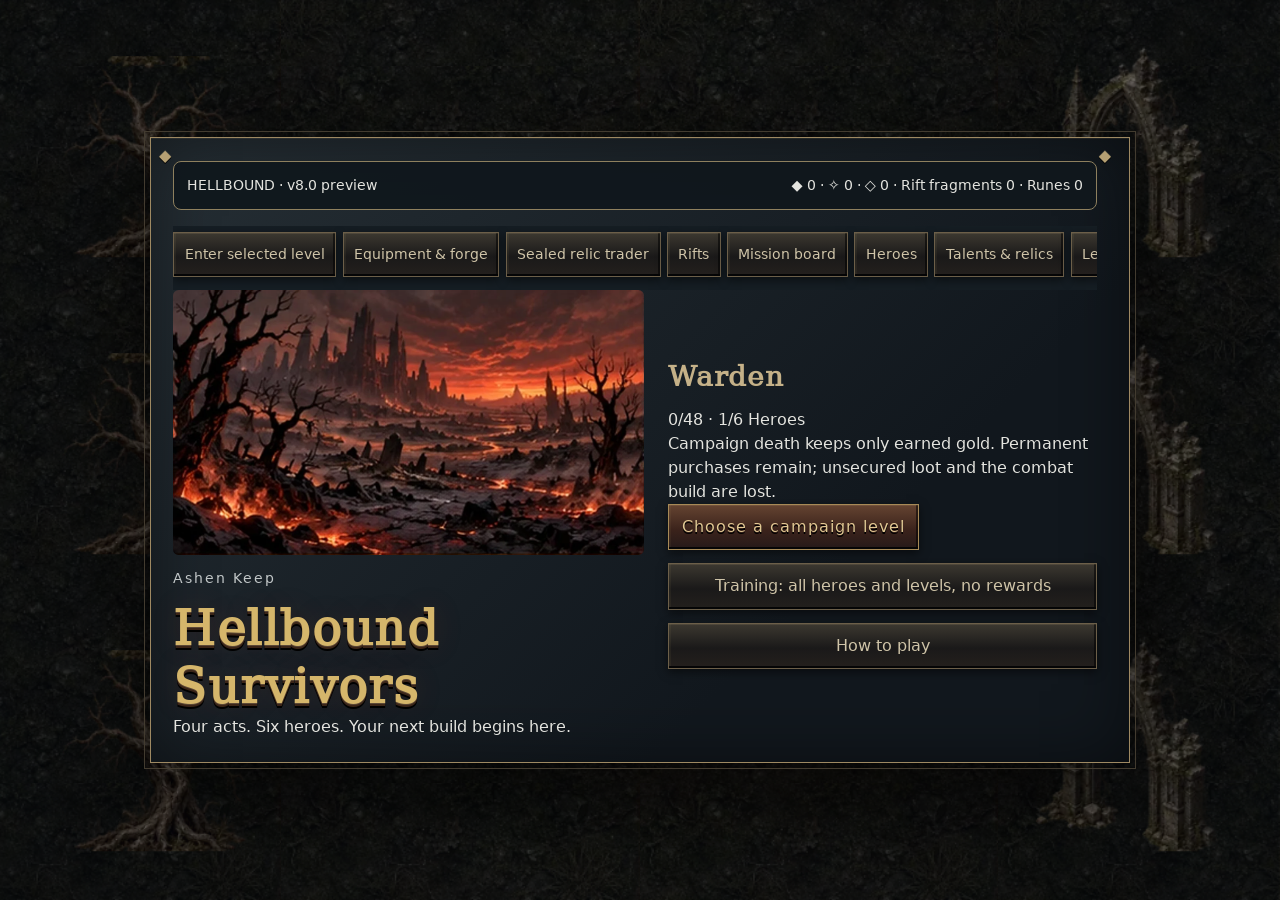
==== index.html @ 3c452327 "T04 add optional left or right one-hand touch controls and persistent settings" ====
<!doctype html>
<html lang="bg"><head><meta charset="utf-8"><meta name="viewport" content="width=device-width, initial-scale=1, maximum-scale=1, user-scalable=no, viewport-fit=cover"><link rel="manifest" href="./manifest.webmanifest"><link rel="icon" href="./icon.svg"><meta name="apple-mobile-web-app-capable" content="yes"><meta name="theme-color" content="#0a0707"><meta name="description" content="Hellbound Survivors — an original offline gothic survival game. One file, touch controls, no network."><title>Hellbound Survivors</title><style>:root{--sat:env(safe-area-inset-top,0px);--sab:env(safe-area-inset-bottom,0px);--sal:env(safe-area-inset-left,0px);--sar:env(safe-area-inset-right,0px)}*{box-sizing:border-box}html,body{margin:0;height:100%;background:#0a0707;overflow:hidden;touch-action:none;user-select:none;-webkit-user-select:none;-webkit-touch-callout:none;overscroll-behavior:none;color:#d9cfb8;font-family:Georgia,'Times New Roman',serif}#stage{position:absolute;width:540px;height:960px;transform-origin:top left;background:#0a0707;overflow:hidden}canvas{display:block;width:540px;height:960px;touch-action:none}#ui{position:absolute;inset:0;pointer-events:none;padding:34px 26px 26px;display:flex;align-items:center;justify-content:center}#ui.show{pointer-events:auto;background:rgba(5,4,5,.73);backdrop-filter:blur(3px)}.panel{width:100%;max-height:890px;overflow:auto;padding:26px 20px;background:linear-gradient(135deg,#272221f5,#100e10fc 60%,#211818);border:1px solid #a48244;outline:1px solid #493821;outline-offset:5px;box-shadow:0 18px 80px #000,inset 0 0 60px #000a;position:relative;text-align:center;scrollbar-width:thin;scrollbar-color:#6a522b #151213;touch-action:pan-y}.panel:before,.panel:after{content:'◆';position:absolute;color:#c8a24a;top:6px;font-size:16px}.panel:before{left:8px}.panel:after{right:8px}h1,h2,h3,p{margin:0}h1{font-size:53px;line-height:.96;letter-spacing:4px;color:#d5b66b;text-shadow:0 2px #4b2914,0 5px #000,0 0 28px #ac35174d}h2{font-size:28px;letter-spacing:3px;color:#d5b66b;margin-bottom:14px}h3{font-size:21px;color:#d9cfb8}.eyebrow{font:12px system-ui,sans-serif;letter-spacing:4px;color:#9d8b6f;margin:10px 0 18px}.rule{height:1px;margin:20px 25px;background:linear-gradient(90deg,transparent,#b78c3d,transparent)}.subtitle{color:#9e9385;font-size:16px;line-height:1.5;margin:12px 0 20px}.small{font:14px/1.55 system-ui,sans-serif;color:#a99e90}.danger{color:#b82c2b}.muted{color:#8c8176}button{font:18px Georgia,serif;cursor:pointer;color:#d9cfb8;background:linear-gradient(#322b27,#181516);border:1px solid #705638;box-shadow:inset 0 0 0 3px #151112,0 3px 9px #0008;min-height:54px;padding:13px 14px;touch-action:manipulation}button:active{filter:brightness(1.4);transform:translateY(1px)}button:disabled{opacity:.42;cursor:default}.primary{background:linear-gradient(#72271c,#35110f);border-color:#a47d39;color:#f2d57a;font-weight:bold;letter-spacing:2px;min-height:65px}.stack{display:grid;gap:11px}.row{display:flex;gap:10px;align-items:center;justify-content:center}.row>*{flex:1}.back{margin-top:18px;width:100%}.crest{font-size:52px;color:#c8a24a;margin:15px 0;text-shadow:0 0 25px #d44b20}.hero-view{height:170px;display:flex;align-items:center;justify-content:center;background:radial-gradient(ellipse,#6d3a212d,transparent 65%);position:relative}.hero-view img{height:145px;image-rendering:pixelated;filter:drop-shadow(0 16px 13px #000)}.tag{display:inline-block;border:1px solid #695131;padding:5px 10px;font:12px system-ui;letter-spacing:1px;color:#c8a24a;margin:8px 0}.card{display:flex;text-align:left;gap:15px;align-items:center;width:100%;margin:10px 0;min-height:132px;padding:17px;background:linear-gradient(110deg,#262222,#121113);border-color:#70604a;animation:arrive .2s ease-out both}.card:nth-child(2){animation-delay:.06s}.card:nth-child(3){animation-delay:.12s}.card img{width:64px;height:64px;image-rendering:pixelated;flex-shrink:0}.card h3{font-size:20px;margin-bottom:5px}.card p{font:14px/1.45 system-ui;color:#afa494}.card .flavor{font:italic 14px Georgia;color:#8f8174;margin-top:7px}.card .rarity{font:11px system-ui;letter-spacing:2px;margin-top:7px}.stat-grid{display:grid;grid-template-columns:1fr 1fr;gap:10px;margin:20px 0}.stat-grid div{border:1px solid #453b2e;padding:13px;font:13px system-ui;color:#a99e90}.stat-grid b{display:block;font:bold 29px Georgia;color:#d5b66b;margin-bottom:4px}.shop-row{display:flex;gap:10px;justify-content:space-between;align-items:center;border-bottom:1px solid #3a3025;padding:13px 0;text-align:left}.shop-row div{max-width:270px}.shop-row button{font-size:15px;min-width:92px}.progress{height:6px;background:#080708;border:1px solid #4e402b;margin:10px 0}.progress i{display:block;height:100%;background:#a48341}.setting{display:flex;text-align:left;justify-content:space-between;gap:15px;align-items:center;margin:15px 0;font:16px system-ui}select{color:#d9cfb8;background:#191617;border:1px solid #80623c;padding:10px;font-size:16px;max-width:190px}input[type=range]{width:165px;accent-color:#b78d43}input[type=checkbox]{width:24px;height:24px;accent-color:#962b22}textarea{width:100%;height:100px;background:#0b090a;color:#d9cfb8;border:1px solid #705638;font:12px monospace;user-select:text;-webkit-user-select:text;padding:10px;touch-action:auto}#toast{position:absolute;left:35px;right:35px;top:160px;text-align:center;padding:14px;color:#f2d57a;background:#130c0deb;border:1px solid #95743f;font:17px Georgia;opacity:0;transition:opacity .2s;pointer-events:none}#toast.on{opacity:1}.result-title{color:#a62b28;font-size:38px;letter-spacing:4px}.victory{color:#e3c47b}.equipment{display:flex;flex-wrap:wrap;gap:8px;justify-content:center;margin:15px 0}.equipment img{width:42px;height:42px;image-rendering:pixelated}.credits{font:11px/1.5 system-ui;color:#766d64;margin-top:20px;letter-spacing:1px}@keyframes arrive{from{opacity:0;transform:translateY(18px)}to{opacity:1;transform:translateY(0)}}
/* The Four Realms */
.v2-title{font-size:44px;letter-spacing:4px}.v2-title span{font-size:31px;letter-spacing:7px}.campaign-summary{padding:4px 30px 20px}.campaign-summary span{font-size:31px;color:#bda471}.campaign-summary small{font:12px system-ui;color:#999081;margin-left:7px}.hero-view img,.equipment img,.card img,.skill-list img{image-rendering:auto}.hero-view{height:155px}.hero-view img{height:165px}.act-tabs{display:grid;grid-template-columns:repeat(4,1fr);gap:8px;margin-bottom:15px}.act-tabs button{font-size:24px;padding:7px;min-height:64px}.act-tabs small{display:block;font:11px system-ui;color:#8b8170;margin-top:3px}.act-tabs .active{border-color:#c5a568;color:#e5cc8f;background:linear-gradient(#554334,#262020)}.zone-cover{background-position:center;background-size:cover;margin:0 -20px 8px;padding:29px 20px 18px;height:168px;text-align:left;box-shadow:inset 0 -50px 50px #100f13}.zone-cover>span{font:11px system-ui;color:#cebd93;letter-spacing:3px}.zone-cover h2{font-size:26px;margin:28px 0 6px;letter-spacing:1px}.zone-cover p{font:12px system-ui;color:#a69c85}.level-path{position:relative;display:grid;gap:7px;padding:8px 0}.level-path:before{content:'';position:absolute;top:22px;bottom:20px;left:24px;width:1px;background:#736144}.level-node{display:flex;position:relative;text-align:left;align-items:center;gap:14px;min-height:74px;padding:10px 12px;background:#18181ad9;border-color:#4a453b;box-shadow:none}.level-node.selected{background:linear-gradient(100deg,#40392b,#1d1b1b);border-color:#bc9b60}.node-number{width:27px;height:27px;border:1px solid #a88a52;background:#28241e;border-radius:50%;text-align:center;line-height:25px;flex-shrink:0;font:16px/25px Georgia;color:#ddc080}.level-node b{font-size:17px;font-weight:normal;color:#d2c7ad}.level-node small{display:block;font:11px/1.45 system-ui;color:#9e947f;margin-top:4px}.locked-node{opacity:.52}.movement-tag{font:13px system-ui;color:#b7a98c;border-block:1px solid #554b38;padding:10px 0;text-align:left}.movement-tag b{color:#dbc99e}.movement-tag small{font:11px Georgia;color:#8b8274;margin-left:8px}.skill-list{display:grid;gap:9px;margin-top:13px;text-align:left}.skill-list>div{display:flex;gap:12px;align-items:center;background:#10111477;border:1px solid #3a3730;padding:9px}.skill-list img{height:43px;width:43px}.skill-list span{flex:1}.skill-list b{font-size:16px;color:#d3c49e;font-weight:normal}.skill-list small{display:block;font:10px system-ui;color:#877f71}.skill-list p{font:12px/1.4 system-ui;color:#aba28e;margin-top:3px}.skill-list em{font:16px Georgia;color:#86a4bc;text-align:center}.skill-list em small{margin-top:4px}.panel{background:linear-gradient(135deg,#262625f7,#111215fc 65%,#272120);border-color:#aa936b}.primary{background:linear-gradient(#65392c,#321c19);border-color:#b19660}.card{background:linear-gradient(110deg,#292b2a,#151618);border-color:#675e4d}

/* A visual skin only: existing dimensions, layout and hit targets are retained. */
.panel{background-color:#111010;background-image:repeating-linear-gradient(17deg,#ffffff02 0px,#ffffff02 1px,#00000000 1px,#00000000 4px),linear-gradient(135deg,#38342ded,#121314fc 57%,#2c2722f5);border-color:#9e8962;outline-color:#423b2f;box-shadow:0 18px 80px #000,inset 0 1px #d4c59b30,inset 0 -1px #000,inset 0 0 70px #000a}.panel:before,.panel:after{color:#b5a073;text-shadow:0 1px #000,0 -1px #eee0b622}button{color:#cfc4a8;background:linear-gradient(#3c3830,#1a1919 55%,#24201d);border-color:#6c5f49;box-shadow:inset 0 1px #ceb98520,inset 0 -2px #050506,inset 2px 0 #bca67210,inset -2px 0 #0008,0 3px 9px #0008}.primary{background:linear-gradient(#654431,#3a221b 58%,#251919);border-color:#a78a57;color:#e2c994;text-shadow:0 2px #000}.card{background:linear-gradient(100deg,#32302bd9,#121415ed);box-shadow:inset 0 0 18px #0007}.hero-view{background:radial-gradient(ellipse,#9c744b18,transparent 65%)}.hero-view img{filter:drop-shadow(0 16px 13px #000) contrast(1.05)}h1{text-shadow:0 1px #e1d6b033,0 3px #3b2518,0 5px #000,0 0 28px #ac35172b}h2{color:#c5b188}.level-node{background:linear-gradient(110deg,#292822eb,#151616eb)}.level-node.selected{background:linear-gradient(100deg,#494032,#24211e);border-color:#ad9469}.node-number{box-shadow:inset 0 1px #d9c49233,inset 0 -2px #0b0c0d}.skill-list>div{background:linear-gradient(120deg,#29292288,#0b0d1088)}.act-tabs .active{background:linear-gradient(#5a4a33,#2c2822);border-color:#baa16e;color:#ddc69a}.progress{box-shadow:inset 0 1px 4px #000}.tag,.movement-tag{border-color:#695b42}.zone-cover{box-shadow:inset 0 -50px 50px #100f13,inset 0 1px #a28e5b22}.stat-grid div{background:linear-gradient(135deg,#39352a22,#090b0c44);box-shadow:inset 0 0 15px #0005}

/* DS-v3.4 presentation: softer materials and restrained motion. */
button{transition:border-color .16s ease,box-shadow .16s ease,filter .12s ease}.panel{background:radial-gradient(ellipse at 18% 0%,#61534028,transparent 57%),linear-gradient(145deg,#242321fa,#101114fc 66%,#211b19fa);box-shadow:0 24px 90px #000b,inset 0 1px #d7c49b16,inset 0 0 65px #0007}.hero-view img{filter:drop-shadow(0 12px 10px #000a) contrast(1.035)}.card{box-shadow:inset 0 1px #eee0af0f,0 4px 13px #0005}.audio-credit{font-size:11px;opacity:.65;margin-top:9px}@media(prefers-reduced-motion:reduce){button,.card{transition:none;animation:none}}

/* Responsive shell; gameplay coordinates follow the visible viewport. */
#stage{position:fixed;inset:0;width:100%;height:100%;transform:none!important}canvas{width:100%;height:100%;image-rendering:auto}#ui{padding:max(14px,env(safe-area-inset-top)) max(18px,env(safe-area-inset-right)) max(14px,env(safe-area-inset-bottom)) max(18px,env(safe-area-inset-left))}#ui.show{backdrop-filter:none;background:#070a0dcc}.panel{width:min(100%,980px);max-height:100%;padding:22px;touch-action:pan-y;overflow:auto;scrollbar-gutter:stable}.panel>h2{font-size:26px}.panel h1{font-size:clamp(29px,4vw,48px)}button{font-size:15px;min-height:44px;padding:11px 13px}.primary{font-size:15px;min-height:48px;letter-spacing:1px}.small{font-size:12px;line-height:1.55}.subtitle{font-size:14px}.eyebrow{font-size:10px;letter-spacing:2px;margin:5px 0 12px}.v6-grid{display:grid;grid-template-columns:repeat(auto-fit,minmax(190px,1fr));gap:12px;text-align:left}.v6-card{padding:15px;border:1px solid #6b604b;background:linear-gradient(120deg,#2b302af0,#11191cf2);min-width:0}.v6-card h3{font-size:19px;margin:6px 0 10px}.v6-card p,.v6-card small{font:12px/1.5 system-ui;color:#aea996;display:block}.v6-card button{width:100%;margin-top:7px}.v6-card.selected{border-color:#d7b570}.v6-card.locked{opacity:.55}.v6-card img.portrait{width:100%;height:100px;object-fit:contain}.v6-layout{display:grid;grid-template-columns:1.1fr 1fr;gap:24px;text-align:left;align-items:center}.v6-town h1{font-size:clamp(32px,4vw,54px);line-height:1.1;letter-spacing:1px}.v6-town .small{max-width:410px}.v6-wallet{font:12px system-ui;color:#d6bd83;display:flex;justify-content:space-between;gap:10px;margin-bottom:15px;border-bottom:1px solid #7d684755;padding-bottom:10px}.v6-notice{font:12px/1.55 system-ui;padding:11px 13px;margin:12px 0;border-left:2px solid #b19660;background:#35403744;text-align:left;color:#cac7b5}.v6-stat{display:flex;justify-content:space-between;font:12px system-ui;border-bottom:1px solid #6f705e33;padding:8px 0}.v6-stat b{color:#dbc390}.v6-actions{display:flex;gap:8px;flex-wrap:wrap;margin:12px 0}.v6-actions button{flex:1}.v6-tag{font:10px system-ui;color:#a9c9a8;letter-spacing:1px}.v6-side{display:grid;grid-template-columns:240px 1fr;gap:18px;text-align:left}.v6-progress{height:5px;background:#080d10;margin:10px 0}.v6-progress i{display:block;height:100%;background:#b69861}.v6-choices{display:grid;grid-template-columns:repeat(3,1fr);gap:10px}.v6-choices .card{display:block;min-height:155px;height:100%;margin:0;padding:13px}.v6-choices .card img{width:45px;height:45px;float:left;margin:0 10px 6px 0}.v6-choices .card h3{font-size:17px}.v6-choices .card p{font-size:12px}.v6-choices .flavor{display:none}.v6-footer{font:10px/1.6 system-ui;color:#918e80;margin-top:14px}#toast{position:fixed;left:50%;right:auto;top:auto;bottom:max(18px,env(safe-area-inset-bottom));transform:translateX(-50%);width:max-content;max-width:85vw;font:13px system-ui;z-index:4}.skill-list{grid-template-columns:repeat(3,1fr)}.skill-list>div{display:block}.hero-view{height:130px}.hero-view img{height:135px}.back{min-height:44px;margin-top:13px}.stat-grid{margin:12px 0}.stat-grid b{font-size:23px}.shop-row{padding:9px 0}.shop-row h3{font-size:17px}.shop-row button{font-size:13px}.setting{font-size:13px;margin:10px 0}.setting select{font-size:13px}.card{min-height:95px}.card h3{font-size:17px}.card p{font-size:12px}.card .flavor{font-size:12px}
@media(max-height:480px) and (orientation:landscape){.panel{padding:15px 20px}.v6-layout{gap:20px}.v6-town h1{font-size:35px}.v6-wallet{margin-bottom:9px;padding-bottom:7px}.v6-town .subtitle{margin:8px 0}.v6-grid{gap:8px}.v6-card{padding:10px}.v6-card h3{font-size:17px}.v6-card p{margin:6px 0}.v6-card img.portrait{height:70px}.v6-footer{margin-top:8px}.v6-notice{padding:8px;margin:8px 0}.hero-view{height:95px}.hero-view img{height:105px}.skill-list>div{padding:7px}.skill-list img{width:33px;height:33px;float:left;margin-right:7px}.v6-choices .card{min-height:120px}.v6-choices .card p{font-size:11px}.crest{font-size:32px;margin:7px 0}.rule{margin:10px}.panel h2{margin-bottom:9px}.zone-cover{height:105px;padding:8px 20px}.zone-cover h2{margin:15px 0 6px}}
@media(orientation:portrait){.panel{padding:18px 14px}.v6-layout,.v6-side{grid-template-columns:1fr;gap:18px}.v6-town h1{font-size:38px}.v6-grid{grid-template-columns:repeat(2,minmax(0,1fr));gap:8px}.v6-card{padding:11px}.v6-card h3{font-size:17px}.v6-choices{grid-template-columns:1fr;gap:9px}.v6-choices .card{min-height:90px}.skill-list{grid-template-columns:1fr}.skill-list>div{display:flex}.v6-wallet{font-size:11px}.v6-actions button{font-size:13px}.hero-view img{height:130px}.v6-footer{font-size:9px}.v6-tag{font-size:9px}}
.v6-town .v6-grid{grid-template-columns:repeat(2,minmax(0,1fr))}
@media(max-height:480px) and (orientation:landscape){.v6-grid{grid-template-columns:repeat(auto-fit,minmax(155px,1fr))}.v6-town img{height:75px!important}.v6-town .small{font-size:11px;line-height:1.45}.v6-town h1{font-size:32px}.v6-town .subtitle{margin:5px 0}.v6-town .v6-notice{font-size:11px}.v6-town .v6-grid button{font-size:13px;padding:9px 8px}}

.v7-stats{display:grid;grid-template-columns:repeat(auto-fit,minmax(150px,1fr));gap:8px;margin:14px 0}.v7-stats span{border:1px solid #5b513c;padding:10px;background:#10171bbb;font-size:12px;color:#b9b8a5}.v7-stats b{color:#d8c28e}.v7-levels{display:flex;gap:7px;flex-wrap:wrap}.v7-levels button{flex:1;min-width:82px}.v7-relic{margin-top:24px;border-top:2px solid #bb9861}.act-tabs{flex-wrap:wrap}.v6-card small{display:block;line-height:1.6}.v6-card{overflow-wrap:anywhere}@media(max-height:500px) and (orientation:landscape){.hero-view{float:left;width:145px;margin:0 20px 0 0}.hero-view img{height:130px}.v7-stats{grid-template-columns:repeat(3,minmax(100px,1fr))}.skill-list{clear:both}}
/* Contain panel gestures without browser scroll anchoring fighting restoration. */
.panel{overscroll-behavior:contain;overflow-anchor:none;-webkit-overflow-scrolling:touch}

@font-face{font-family:HellboundUI;src:url('./assets/fonts/ui.woff2') format('woff2');font-display:swap;font-weight:100 900}
@font-face{font-family:HellboundHeading;src:url('./assets/fonts/heading.woff2') format('woff2');font-display:swap}
:root{font-size:16px;--text:#e4e4df;--muted:#c2c7c8;--panel:#131a20;--border:#a89466}
html,body{font-family:HellboundUI,system-ui,sans-serif;color:var(--text);line-height:1.45;font-variant-numeric:tabular-nums}
.panel{color:var(--text);background:linear-gradient(135deg,#252e34,#11171d 70%);padding:1.4rem;line-height:1.5}
h1,h2,h3{font-family:HellboundHeading,Georgia,serif;line-height:1.2;letter-spacing:.03em}
h1{font-size:2.5rem}.panel>h2{font-size:1.65rem}.v6-card h3,.shop-row h3{font-size:1.2rem}
p,.subtitle{font-size:1rem;line-height:1.5}.small,.v6-card p,.v6-card small,.v6-footer,.v6-stat,.v7-stats span,.setting,.v6-wallet,.card p,.card .flavor,.card .rarity,.eyebrow,.credits{font-family:HellboundUI,system-ui,sans-serif;font-size:max(.85rem,13px);line-height:1.5;color:var(--muted)}
button,.primary,.shop-row button,.setting select,select,input,textarea{font-family:HellboundUI,system-ui,sans-serif;font-size:1rem;line-height:1.4}
button,.primary,.back,select{min-height:2.8rem;white-space:normal;overflow-wrap:anywhere}.setting{flex-wrap:wrap;gap:.65rem}.setting select{max-width:100%}
.v6-notice{font:1rem/1.5 HellboundUI,system-ui;color:var(--text)}.v6-card{background:#162028;border-color:#837c64}.v6-card p{max-width:70ch}
html.readable h1,html.readable h2,html.readable h3{font-family:HellboundUI,system-ui,sans-serif}
.danger{color:#ffaaa0}.v6-grid,.v6-layout,.v6-side{min-width:0}.v6-layout>*{min-width:0}
button:focus-visible,select:focus-visible,input:focus-visible,textarea:focus-visible{outline:3px solid #a9d8ff;outline-offset:3px}
@media(max-width:600px){.panel{padding:1rem}.v6-grid{grid-template-columns:repeat(auto-fit,minmax(min(100%,14rem),1fr))}.v6-layout,.v6-side{grid-template-columns:1fr}.skill-list{grid-template-columns:1fr}.v6-wallet{flex-wrap:wrap}}
@media(prefers-reduced-motion:reduce){*,*:before,*:after{animation:none!important;transition:none!important}}
.v8-preview,.v8-banner{display:block;width:100%;height:auto;aspect-ratio:16/9;object-fit:cover;border-radius:.35rem;background:linear-gradient(135deg,#273b47,#11171d);margin:0 0 .8rem}.v8-banner{max-height:18rem;object-position:center}.v6-card:has(.v8-preview){background:linear-gradient(135deg,#23323a,#10171d)}
.v8-wallet{display:flex;justify-content:space-between;flex-wrap:wrap;gap:.6rem;padding:.8rem;margin-bottom:1rem;border:1px solid #8e805e;border-radius:.5rem;font-size:.9rem;background:#10171df5}.v8-tabs{display:flex;gap:.4rem;overflow-x:auto;overscroll-behavior:contain;scrollbar-width:thin;padding:.4rem 0 .8rem;position:sticky;top:0;z-index:2;background:#151d24f7}.v8-tabs button{flex:0 0 auto;max-width:12rem;font-size:.85rem;min-height:2.8rem;padding:.5rem .65rem;letter-spacing:0}.v8-filters{display:grid;grid-template-columns:repeat(auto-fit,minmax(9rem,1fr));gap:.7rem;margin:1rem 0}.v8-filters label{display:flex;flex-direction:column;gap:.3rem}.v8-filters input{width:100%;max-width:100%;background:#10171d;color:#e4e4df;border:1px solid #a89466;padding:.6rem}.stat-positive{color:#afe6c0!important}.stat-negative{color:#ffb5ad!important}.damage-row{display:grid;grid-template-columns:1fr auto;gap:.4rem;margin:.7rem 0}.damage-row progress{grid-column:1/-1;width:100%;accent-color:#8cc6d8}.profile-frame{outline:2px solid #e4bf6e;outline-offset:3px;box-shadow:0 0 18px #e4bf6e33}progress{width:100%;height:.8rem;accent-color:#a9cfb4}ol{padding-left:1.5rem;text-align:left}li{margin:.8rem 0;max-width:70ch}.reduce-motion *{animation:none!important;transition:none!important}.colorblind .v6-card{border-width:2px}.colorblind .selected{border-style:dashed!important}.colorblind .stat-positive:before{content:'↑ '}.colorblind .stat-negative:before{content:'↓ '}

.v8-tabs{touch-action:pan-x}

#one-hand-controls[hidden]{display:none}
.one-hand{position:absolute;bottom:max(20px,var(--sab));display:grid;grid-template-columns:repeat(2,92px);gap:8px;z-index:4;padding:8px;background:#10171df2;border:1px solid #a89466;border-radius:10px;touch-action:manipulation}
.one-hand.right{right:12px}.one-hand.left{left:12px}.one-hand span{grid-column:1/-1;font-size:14px;text-align:center;max-width:192px}.one-hand button{min-height:58px;padding:8px;font-size:15px}
</style></head><body><div id="stage"><canvas id="game" aria-label="Hellbound Survivors"></canvas><div id="ui"></div><div id="toast" role="status"></div></div><script>'use strict';
// Central dictionaries. Legacy text stays stable in saved item names; rendering resolves it.
const I18N_ROWS=[
 [
  "legacy.0",
  "TAP TO BEGIN",
  "ДОКОСНИ ЗА НАЧАЛО"
 ],
 [
  "legacy.1",
  "Enter the darkness",
  "Навлез в мрака"
 ],
 [
  "legacy.2",
  "The Crypt",
  "Криптата"
 ],
 [
  "legacy.3",
  "Heroes",
  "Герои"
 ],
 [
  "legacy.4",
  "Chronicles",
  "Хроники"
 ],
 [
  "legacy.5",
  "Settings",
  "Настройки"
 ],
 [
  "legacy.6",
  "Back",
  "Назад"
 ],
 [
  "legacy.7",
  "Main menu",
  "Главно меню"
 ],
 [
  "legacy.8",
  "CHOOSE YOUR SOUL",
  "ИЗБЕРИ СВОЯ ГЕРОЙ"
 ],
 [
  "legacy.9",
  "CHOOSE YOUR DESCENT",
  "ИЗБЕРИ СВОЯ ПЪТ"
 ],
 [
  "legacy.10",
  "Begin the hunt",
  "Започни лова"
 ],
 [
  "legacy.11",
  "Locked",
  "Заключено"
 ],
 [
  "legacy.12",
  "Level",
  "Ниво"
 ],
 [
  "legacy.13",
  "A SOUL REFORGED",
  "ПРЕРОДЕНА ДУША"
 ],
 [
  "legacy.14",
  "Choose one blessing",
  "Избери една благословия"
 ],
 [
  "legacy.15",
  "Reroll",
  "Нови предложения"
 ],
 [
  "legacy.16",
  "Banish",
  "Прогони"
 ],
 [
  "legacy.17",
  "Tap a card to banish it",
  "Докосни карта, за да я прогониш"
 ],
 [
  "legacy.18",
  "Continue",
  "Продължи"
 ],
 [
  "legacy.19",
  "SANCTUARY",
  "УБЕЖИЩЕ"
 ],
 [
  "legacy.20",
  "Return to battle",
  "Обратно в битката"
 ],
 [
  "legacy.21",
  "End this run",
  "Приключи опита"
 ],
 [
  "legacy.22",
  "Your run will end and earned gold will be saved.",
  "Опитът ще приключи. Спечеленото злато се запазва."
 ],
 [
  "legacy.23",
  "End run",
  "Приключи"
 ],
 [
  "legacy.24",
  "Cancel",
  "Отказ"
 ],
 [
  "legacy.25",
  "YOU HAVE DIED",
  "ТИ ЗАГИНА"
 ],
 [
  "legacy.26",
  "DARKNESS DEFEATED",
  "МРАКЪТ Е ПОБЕДЕН"
 ],
 [
  "legacy.27",
  "Hunt again",
  "Ловувай отново"
 ],
 [
  "legacy.28",
  "Gold",
  "Злато"
 ],
 [
  "legacy.29",
  "Slain",
  "Убити"
 ],
 [
  "legacy.30",
  "Survived",
  "Оцеляване"
 ],
 [
  "legacy.31",
  "Life",
  "Живот"
 ],
 [
  "legacy.32",
  "Souls",
  "Души"
 ],
 [
  "legacy.33",
  "SKILL",
  "УМЕНИЕ"
 ],
 [
  "legacy.34",
  "DASH",
  "УКЛОН"
 ],
 [
  "legacy.35",
  "Ready",
  "Готово"
 ],
 [
  "legacy.36",
  "Upgrade",
  "Подобри"
 ],
 [
  "legacy.37",
  "MAX",
  "МАКС"
 ],
 [
  "legacy.38",
  "Owned",
  "Притежаваш"
 ],
 [
  "legacy.39",
  "Cost",
  "Цена"
 ],
 [
  "legacy.40",
  "ANCIENT TREASURE",
  "ДРЕВНО СЪКРОВИЩЕ"
 ],
 [
  "legacy.41",
  "Claim the relics",
  "Прибери реликвите"
 ],
 [
  "legacy.42",
  "EVOLVED",
  "ЕВОЛЮЦИЯ"
 ],
 [
  "legacy.43",
  "NEW",
  "НОВО"
 ],
 [
  "legacy.44",
  "COMMON",
  "ОБИКНОВЕНО"
 ],
 [
  "legacy.45",
  "MAGIC",
  "МАГИЧЕСКО"
 ],
 [
  "legacy.46",
  "RARE",
  "РЯДКО"
 ],
 [
  "legacy.47",
  "LEGENDARY",
  "ЛЕГЕНДАРНО"
 ],
 [
  "legacy.48",
  "Music",
  "Музика"
 ],
 [
  "legacy.49",
  "Effects",
  "Ефекти"
 ],
 [
  "legacy.50",
  "Mute",
  "Без звук"
 ],
 [
  "legacy.51",
  "Graphics",
  "Графика"
 ],
 [
  "legacy.52",
  "Screen shake",
  "Трептене на екрана"
 ],
 [
  "legacy.53",
  "Vibration",
  "Вибрация"
 ],
 [
  "legacy.54",
  "Damage numbers",
  "Числа за щетите"
 ],
 [
  "legacy.55",
  "Joystick size",
  "Размер на джойстика"
 ],
 [
  "legacy.56",
  "Joystick opacity",
  "Прозрачност"
 ],
 [
  "legacy.57",
  "Language",
  "Език"
 ],
 [
  "legacy.58",
  "Export save",
  "Изнеси запис"
 ],
 [
  "legacy.59",
  "Import save",
  "Зареди запис"
 ],
 [
  "legacy.60",
  "Save text ready below. Copy it somewhere safe.",
  "Записът е в полето. Копирай го на сигурно място."
 ],
 [
  "legacy.61",
  "Save imported",
  "Записът е зареден"
 ],
 [
  "legacy.62",
  "Invalid save text",
  "Невалиден запис"
 ],
 [
  "legacy.63",
  "Saving unavailable here. Export your save before closing.",
  "Запазването тук е недостъпно. Изнеси записа преди затваряне."
 ],
 [
  "legacy.64",
  "Drag on the left to move. Attacks fire automatically. Use the skill and dash buttons on the right.",
  "Плъзгай вляво за движение. Атаките са автоматични. Вдясно са умението и уклонът."
 ],
 [
  "legacy.65",
  "A DARK PRESENCE AWAKENS",
  "МРАЧНО ПРИСЪСТВИЕ СЕ ПРОБУЖДА"
 ],
 [
  "legacy.66",
  "Soulstone claimed",
  "Получи камък на душите"
 ],
 [
  "legacy.67",
  "A SOUL REFUSES DEATH",
  "ДУШАТА ОТКАЗВА ДА УМРЕ"
 ],
 [
  "legacy.68",
  "Cursed Graveyard",
  "Прокълнатото гробище"
 ],
 [
  "legacy.69",
  "The Catacombs",
  "Катакомбите"
 ],
 [
  "legacy.70",
  "Hellfire Wastes",
  "Адските пустоши"
 ],
 [
  "legacy.71",
  "Defeat the previous stage",
  "Победи в предишната зона"
 ],
 [
  "legacy.72",
  "Best",
  "Рекорд"
 ],
 [
  "legacy.73",
  "Curse",
  "Проклятие"
 ],
 [
  "legacy.74",
  "Total kills",
  "Общо убити"
 ],
 [
  "legacy.75",
  "Soulstones",
  "Камъни на душите"
 ],
 [
  "legacy.76",
  "Revives",
  "Съживявания"
 ],
 [
  "legacy.77",
  "Not enough gold",
  "Недостатъчно злато"
 ],
 [
  "legacy.78",
  "Restore life",
  "Възстанови живот"
 ],
 [
  "legacy.79",
  "Purse of gold",
  "Кесия злато"
 ],
 [
  "legacy.80",
  "Your power knows no bounds",
  "Силата ти няма предел"
 ],
 [
  "legacy.81",
  "Relics strengthen your weapons and blessings.",
  "Реликвите подсилват оръжията и благословиите ти."
 ],
 [
  "legacy.82",
  "Fullscreen",
  "Цял екран"
 ],
 [
  "legacy.83",
  "Move left • skill right • automatic attacks",
  "Движение вляво • умение вдясно • автоматични атаки"
 ],
 [
  "legacy.84",
  "ONE FILE · OFFLINE · TOUCH FIRST",
  "ЕДИН ФАЙЛ · ОФЛАЙН · ТЪЧ УПРАВЛЕНИЕ"
 ],
 [
  "legacy.85",
  "An original gothic survival game",
  "Оригинална готическа игра за оцеляване"
 ],
 [
  "legacy.86",
  "New soul or realm unlocked",
  "Отключен е нов герой или свят"
 ],
 [
  "legacy.87",
  "BLESSING",
  "БЛАГОСЛОВИЯ"
 ],
 [
  "legacy.88",
  "WEAPON",
  "ОРЪЖИЕ"
 ],
 [
  "legacy.89",
  "Tier",
  "Ранг"
 ],
 [
  "legacy.90",
  "minutes",
  "минути"
 ],
 [
  "legacy.91",
  "No connection required. Export saves before moving the file.",
  "Не изисква връзка. Изнасяй записа, преди да местиш файла."
 ],
 [
  "legacy.92",
  "Rank VIII + matching blessing + treasure chest",
  "Ранг VIII + съответна благословия + сандък"
 ],
 [
  "legacy.93",
  "DANGER",
  "ОПАСНОСТ"
 ],
 [
  "legacy.94",
  "THE REAPER HAS COME",
  "ЖЪТВАРЯТ ДОЙДЕ"
 ],
 [
  "legacy.95",
  "The gates are open",
  "Портите са отворени"
 ],
 [
  "legacy.96",
  "New run",
  "Нов опит"
 ],
 [
  "legacy.97",
  "without reviving",
  "без съживяване"
 ],
 [
  "legacy.98",
  "Reach",
  "Достигни"
 ],
 [
  "legacy.99",
  "Slay",
  "Убий"
 ],
 [
  "legacy.100",
  "Defeat",
  "Победи"
 ],
 [
  "legacy.101",
  "Enemies",
  "Врагове"
 ],
 [
  "legacy.102",
  "The final gate opens at 12:00. Defeat the Lord of Ruin.",
  "Последната порта се отваря в 12:00. Победи Владетеля на разрухата."
 ],
 [
  "legacy.103",
  "Reset",
  "Нулирай"
 ],
 [
  "legacy.104",
  "Vitality",
  "Жизненост"
 ],
 [
  "legacy.105",
  "Might",
  "Мощ"
 ],
 [
  "legacy.106",
  "Armor",
  "Броня"
 ],
 [
  "legacy.107",
  "Swiftness",
  "Бързина"
 ],
 [
  "legacy.108",
  "Growth",
  "Развитие"
 ],
 [
  "legacy.109",
  "Greed",
  "Алчност"
 ],
 [
  "legacy.110",
  "Luck",
  "Късмет"
 ],
 [
  "legacy.111",
  "Magnet",
  "Привличане"
 ],
 [
  "legacy.112",
  "Revival",
  "Възкресение"
 ],
 [
  "legacy.113",
  "Rerolls",
  "Нови избори"
 ],
 [
  "legacy.114",
  "Banishes",
  "Прогонвания"
 ],
 [
  "legacy.115",
  "Projectiles",
  "Снаряди"
 ],
 [
  "legacy.116",
  "Haste",
  "Ускорение"
 ],
 [
  "legacy.117",
  "Rusted Sword",
  "Ръждив меч"
 ],
 [
  "legacy.118",
  "Blade of Ruin",
  "Острие на разрухата"
 ],
 [
  "legacy.119",
  "Hunter’s Bow",
  "Ловен лък"
 ],
 [
  "legacy.120",
  "Storm Volley",
  "Бурен залп"
 ],
 [
  "legacy.121",
  "Fireball Staff",
  "Огнен жезъл"
 ],
 [
  "legacy.122",
  "Meteor Rain",
  "Метеоритен дъжд"
 ],
 [
  "legacy.123",
  "Bone Orbit",
  "Костен кръг"
 ],
 [
  "legacy.124",
  "Death Halo",
  "Ореол на смъртта"
 ],
 [
  "legacy.125",
  "Holy Smite",
  "Свещен удар"
 ],
 [
  "legacy.126",
  "Wrath of Heaven",
  "Небесен гняв"
 ],
 [
  "legacy.127",
  "Throwing Axes",
  "Хвърлящи брадви"
 ],
 [
  "legacy.128",
  "Executioner’s Rain",
  "Дъжд на палача"
 ],
 [
  "legacy.129",
  "Frost Nova",
  "Ледена нова"
 ],
 [
  "legacy.130",
  "Absolute Zero",
  "Абсолютна нула"
 ],
 [
  "legacy.131",
  "Poison Flask",
  "Отровна колба"
 ],
 [
  "legacy.132",
  "Plague Cloud",
  "Чумен облак"
 ],
 [
  "legacy.133",
  "Chain Whip",
  "Верижен камшик"
 ],
 [
  "legacy.134",
  "Vampire’s Lash",
  "Вампирски бич"
 ],
 [
  "legacy.135",
  "Spectral Daggers",
  "Призрачни ками"
 ],
 [
  "legacy.136",
  "Phantom Barrage",
  "Призрачен бараж"
 ],
 [
  "legacy.137",
  "Ward Totem",
  "Тотем пазител"
 ],
 [
  "legacy.138",
  "Idol of Judgement",
  "Идол на възмездието"
 ],
 [
  "legacy.139",
  "Blood Scythe",
  "Кървава коса"
 ],
 [
  "legacy.140",
  "Reaper’s Harvest",
  "Жътва на смъртта"
 ],
 [
  "legacy.141",
  "Automatic strikes. Rank VIII can evolve.",
  "Автоматични удари. Ранг VIII може да еволюира."
 ],
 [
  "legacy.142",
  "Piercing arrows seek the nearest foe.",
  "Пробивни стрели към най-близкия враг."
 ],
 [
  "legacy.143",
  "Explosive fireballs scorch clustered enemies.",
  "Експлозивни кълба изгарят групи врагове."
 ],
 [
  "legacy.144",
  "Skulls circle the hero, damaging on contact.",
  "Черепи обикалят героя и нанасят щети."
 ],
 [
  "legacy.145",
  "Holy lightning chains between enemies.",
  "Свещена мълния прескача между враговете."
 ],
 [
  "legacy.146",
  "Heavy axes arc through multiple enemies.",
  "Тежки брадви преминават през враговете."
 ],
 [
  "legacy.147",
  "An icy ring damages and slows enemies.",
  "Леден кръг наранява и забавя враговете."
 ],
 [
  "legacy.148",
  "Poison lingers on the ground.",
  "Отрова остава върху земята."
 ],
 [
  "legacy.149",
  "Alternating lashes reach through crowds.",
  "Редуващи се удари достигат през тълпата."
 ],
 [
  "legacy.150",
  "Fast spectral blades follow your movement.",
  "Бързи призрачни остриета следват движението."
 ],
 [
  "legacy.151",
  "Dropped wards pulse with sacred power.",
  "Поставени тотеми пулсират със свещена сила."
 ],
 [
  "legacy.152",
  "A sweeping scythe steals life on kills.",
  "Косата поразява в кръг и отнема живот."
 ],
 [
  "legacy.153",
  "Steel remembers every soul.",
  "Стоманата помни всяка душа."
 ],
 [
  "legacy.154",
  "From silence comes the last breath.",
  "От тишината идва последният дъх."
 ],
 [
  "legacy.155",
  "Even the dead fear the flame.",
  "Дори мъртвите се боят от пламъка."
 ],
 [
  "legacy.156",
  "Whetstone",
  "Точило"
 ],
 [
  "legacy.157",
  "+10% damage",
  "+10% щети"
 ],
 [
  "legacy.158",
  "Quiver of Wind",
  "Колчан на вятъра"
 ],
 [
  "legacy.159",
  "+12% projectile speed",
  "+12% скорост на снарядите"
 ],
 [
  "legacy.160",
  "Ember Heart",
  "Жарко сърце"
 ],
 [
  "legacy.161",
  "+10% attack area",
  "+10% обхват"
 ],
 [
  "legacy.162",
  "Grave Dust",
  "Гробна пепел"
 ],
 [
  "legacy.163",
  "+12% duration",
  "+12% продължителност"
 ],
 [
  "legacy.164",
  "Sacred Oil",
  "Свещено масло"
 ],
 [
  "legacy.165",
  "−6% cooldown",
  "−6% време за презареждане"
 ],
 [
  "legacy.166",
  "Bloodlust Band",
  "Пръстен на кръвожадността"
 ],
 [
  "legacy.167",
  "+6% critical chance",
  "+6% критичен шанс"
 ],
 [
  "legacy.168",
  "Frozen Heart",
  "Ледено сърце"
 ],
 [
  "legacy.169",
  "+1 armor",
  "+1 броня"
 ],
 [
  "legacy.170",
  "Rotten Herb",
  "Гнила билка"
 ],
 [
  "legacy.171",
  "+0.35 life per second",
  "+0.35 живот в секунда"
 ],
 [
  "legacy.172",
  "Crimson Vial",
  "Алена ампула"
 ],
 [
  "legacy.173",
  "+15% maximum life",
  "+15% максимален живот"
 ],
 [
  "legacy.174",
  "Shadow Cloak",
  "Сенчесто наметало"
 ],
 [
  "legacy.175",
  "+8% movement speed",
  "+8% скорост на движение"
 ],
 [
  "legacy.176",
  "Idol Fragment",
  "Отломка от идол"
 ],
 [
  "legacy.177",
  "+1 projectile",
  "+1 снаряд"
 ],
 [
  "legacy.178",
  "Soul Jar",
  "Делва за души"
 ],
 [
  "legacy.179",
  "+10% experience",
  "+10% опит"
 ],
 [
  "legacy.180",
  "Lucky Coin",
  "Монета на късмета"
 ],
 [
  "legacy.181",
  "+10% luck",
  "+10% късмет"
 ],
 [
  "legacy.182",
  "Magnet Stone",
  "Магнитен камък"
 ],
 [
  "legacy.183",
  "+25 soul attraction",
  "+25 привличане на души"
 ],
 [
  "legacy.184",
  "Gold Ring",
  "Златен пръстен"
 ],
 [
  "legacy.185",
  "+12% gold",
  "+12% злато"
 ],
 [
  "legacy.186",
  "Cursed Skull",
  "Прокълнат череп"
 ],
 [
  "legacy.187",
  "+10% enemies and rewards",
  "+10% врагове и награди"
 ],
 [
  "legacy.188",
  "Fallen Imp",
  "Паднал бес"
 ],
 [
  "legacy.189",
  "Carrion Bat",
  "Мършояден прилеп"
 ],
 [
  "legacy.190",
  "Shambling Zombie",
  "Влачещо зомби"
 ],
 [
  "legacy.191",
  "Skeleton Soldier",
  "Скелет воин"
 ],
 [
  "legacy.192",
  "Skeleton Archer",
  "Скелет стрелец"
 ],
 [
  "legacy.193",
  "Ghoul",
  "Гул"
 ],
 [
  "legacy.194",
  "Cultist",
  "Култист"
 ],
 [
  "legacy.195",
  "Armored Revenant",
  "Брониран отмъстител"
 ],
 [
  "legacy.196",
  "Blood Leech",
  "Кървава пиявица"
 ],
 [
  "legacy.197",
  "Wraith",
  "Привидение"
 ],
 [
  "legacy.198",
  "Fire Demon",
  "Огнен демон"
 ],
 [
  "legacy.199",
  "Gravewarden",
  "Гробен страж"
 ],
 [
  "legacy.200",
  "Plague Bearer",
  "Чумоносец"
 ],
 [
  "legacy.201",
  "Shade Stalker",
  "Сенчест преследвач"
 ],
 [
  "legacy.202",
  "The Flesh Butcher",
  "Месарят"
 ],
 [
  "legacy.203",
  "The Blood Countess",
  "Кървавата графиня"
 ],
 [
  "legacy.204",
  "The Lord of Ruin",
  "Владетелят на разрухата"
 ],
 [
  "legacy.205",
  "Fast",
  "Бърз"
 ],
 [
  "legacy.206",
  "Fire-Enchanted",
  "Огнен"
 ],
 [
  "legacy.207",
  "Frozen Aura",
  "Ледена аура"
 ],
 [
  "legacy.208",
  "Teleporting",
  "Телепортиращ"
 ],
 [
  "legacy.209",
  "Extra Strong",
  "Могъщ"
 ],
 [
  "legacy.210",
  "Vampiric",
  "Вампирски"
 ],
 [
  "legacy.211",
  "Shielded",
  "Защитен"
 ],
 [
  "legacy.212",
  "Cursed",
  "Прокълнат"
 ],
 [
  "legacy.213",
  "Warrior",
  "Воин"
 ],
 [
  "legacy.214",
  "+2 armor, +20% melee damage",
  "+2 броня, +20% щети в близък бой"
 ],
 [
  "legacy.215",
  "Whirlwind",
  "Вихрушка"
 ],
 [
  "legacy.216",
  "Available",
  "Достъпен"
 ],
 [
  "legacy.217",
  "Hunter",
  "Ловец"
 ],
 [
  "legacy.218",
  "+15% speed, +10% critical chance",
  "+15% скорост, +10% критичен шанс"
 ],
 [
  "legacy.219",
  "Arrow Storm",
  "Буря от стрели"
 ],
 [
  "legacy.220",
  "Sorceress",
  "Магьосница"
 ],
 [
  "legacy.221",
  "+25% area, −20% maximum life",
  "+25% обхват, −20% максимален живот"
 ],
 [
  "legacy.222",
  "Blizzard",
  "Виелица"
 ],
 [
  "legacy.223",
  "Reach level 15",
  "Достигни ниво 15"
 ],
 [
  "legacy.224",
  "Necromancer",
  "Некромант"
 ],
 [
  "legacy.225",
  "+1 projectile, chance to raise slain foes",
  "+1 снаряд, шанс за възкресяване на убити"
 ],
 [
  "legacy.226",
  "Raise Dead",
  "Възкреси мъртвите"
 ],
 [
  "legacy.227",
  "Slay 1000 enemies in total",
  "Убий общо 1000 врагове"
 ],
 [
  "legacy.228",
  "Paladin",
  "Паладин"
 ],
 [
  "legacy.229",
  "+1 regeneration, +25% duration",
  "+1 регенерация, +25% продължителност"
 ],
 [
  "legacy.230",
  "Consecration",
  "Освещаване"
 ],
 [
  "legacy.231",
  "Defeat the Graveyard",
  "Победи в Гробището"
 ],
 [
  "legacy.232",
  "Blood Knight",
  "Кървав рицар"
 ],
 [
  "legacy.233",
  "Life stolen on kills",
  "Отнема живот при убийство"
 ],
 [
  "legacy.234",
  "Blood Nova",
  "Кървава нова"
 ],
 [
  "legacy.235",
  "Defeat Catacombs without a revive",
  "Победи в Катакомбите без съживяване"
 ],
 [
  "legacy.236",
  "First blood",
  "Първа кръв"
 ],
 [
  "legacy.237",
  "Grave sweeper",
  "Чистач на гробове"
 ],
 [
  "legacy.238",
  "A legion falls",
  "Паднал легион"
 ],
 [
  "legacy.239",
  "Forged in darkness",
  "Изкован в мрака"
 ],
 [
  "legacy.240",
  "Unbroken soul",
  "Несломима душа"
 ],
 [
  "legacy.241",
  "The first gate",
  "Първата порта"
 ],
 [
  "legacy.242",
  "Beneath the stone",
  "Под камъка"
 ],
 [
  "legacy.243",
  "Hell is silent",
  "Адът замлъкна"
 ],
 [
  "legacy.244",
  "The bells toll for the living.",
  "Камбаните бият за живите."
 ],
 [
  "legacy.245",
  "One soul. Twelve minutes. No mercy.",
  "Една душа. Дванадесет минути. Без милост."
 ],
 [
  "legacy.246",
  "Damage",
  "Щети"
 ],
 [
  "legacy.247",
  "Watch the ground. Evade the charge.",
  "Следи земята. Избягвай атаката."
 ],
 [
  "legacy.248",
  "Her thirst grows with every wound.",
  "Жаждата ѝ расте с всяка рана."
 ],
 [
  "legacy.249",
  "The last seal is broken. End the darkness.",
  "Последният печат е счупен. Победи мрака."
 ],
 [
  "legacy.250",
  ">Bulgarian</option><option value=\"en\" ",
  ">Български</option><option value=\"en\" "
 ],
 [
  "legacy.251",
  "Auto",
  "Автоматично"
 ],
 [
  "legacy.252",
  "Low",
  "Ниска"
 ],
 [
  "legacy.253",
  "Medium",
  "Средна"
 ],
 [
  "legacy.254",
  "High",
  "Висока"
 ],
 [
  "legacy.255",
  "Synthesized effects · Ambient music",
  "Синтезирани звукови ефекти и фонова музика"
 ],
 [
  "legacy.256",
  "The Fallen March",
  "Падналите земи"
 ],
 [
  "legacy.257",
  "Gothic wilderness & cathedral",
  "Готическа пустош и катедрала"
 ],
 [
  "legacy.258",
  "The Black Moor",
  "Черната пустош"
 ],
 [
  "legacy.259",
  "The Forgotten Cemetery",
  "Забравеното гробище"
 ],
 [
  "legacy.260",
  "The Broken Cathedral",
  "Разрушената катедрала"
 ],
 [
  "legacy.261",
  "The Lower Catacombs",
  "Долните катакомби"
 ],
 [
  "legacy.262",
  "Kingdom of Sand",
  "Царството на пясъка"
 ],
 [
  "legacy.263",
  "Desert palaces & ancient tombs",
  "Пустинни дворци и древни гробници"
 ],
 [
  "legacy.264",
  "The Scouring Sands",
  "Изпепелените пясъци"
 ],
 [
  "legacy.265",
  "The Sunken Palace",
  "Затрупаният дворец"
 ],
 [
  "legacy.266",
  "The Serpent Tomb",
  "Змийската гробница"
 ],
 [
  "legacy.267",
  "The Astral Sanctuary",
  "Астралното светилище"
 ],
 [
  "legacy.268",
  "The Drowned Kingdom",
  "Потъналото царство"
 ],
 [
  "legacy.269",
  "Jungle, marsh & forbidden temple",
  "Джунгла, блата и забранен храм"
 ],
 [
  "legacy.270",
  "The Thorn Jungle",
  "Бодливата джунгла"
 ],
 [
  "legacy.271",
  "The Great Mire",
  "Голямото блато"
 ],
 [
  "legacy.272",
  "The Overgrown City",
  "Обраслият град"
 ],
 [
  "legacy.273",
  "The Temple of Blood",
  "Храмът на кръвта"
 ],
 [
  "legacy.274",
  "The Infernal Gate",
  "Адската порта"
 ],
 [
  "legacy.275",
  "Ash, molten rock & chaos",
  "Пепел, лава и хаос"
 ],
 [
  "legacy.276",
  "The Ashen Descent",
  "Пепелното спускане"
 ],
 [
  "legacy.277",
  "The River of Embers",
  "Реката от жар"
 ],
 [
  "legacy.278",
  "The Hellforge",
  "Адската ковачница"
 ],
 [
  "legacy.279",
  "The Sanctuary of Ruin",
  "Светилището на разрухата"
 ],
 [
  "legacy.280",
  "The Moor Stalker",
  "Дебнещият в пустошта"
 ],
 [
  "legacy.281",
  "The Ossuary Keeper",
  "Пазителят на костницата"
 ],
 [
  "legacy.282",
  "The Desecrator",
  "Осквернителят"
 ],
 [
  "legacy.283",
  "The Crimson Abbess",
  "Алената абатиса"
 ],
 [
  "legacy.284",
  "The Dune Reaver",
  "Пясъчният хищник"
 ],
 [
  "legacy.285",
  "The Forsaken Vizier",
  "Забравеният везир"
 ],
 [
  "legacy.286",
  "The Serpent King",
  "Змийският крал"
 ],
 [
  "legacy.287",
  "The Astral Warden",
  "Астралният пазител"
 ],
 [
  "legacy.288",
  "The Thorn Tyrant",
  "Бодливият тиранин"
 ],
 [
  "legacy.289",
  "The Mire Devourer",
  "Поглъщачът от блатото"
 ],
 [
  "legacy.290",
  "The Ruined Oracle",
  "Погубеният оракул"
 ],
 [
  "legacy.291",
  "The Blood Hierophant",
  "Кървавият йерофант"
 ],
 [
  "legacy.292",
  "The Ash Butcher",
  "Пепелният месар"
 ],
 [
  "legacy.293",
  "The Furnace Lord",
  "Владетелят на пещта"
 ],
 [
  "legacy.294",
  "The Iron Matron",
  "Желязната матрона"
 ],
 [
  "legacy.295",
  "Spin through enemies for 3 seconds.",
  "Върти се през враговете за 3 секунди."
 ],
 [
  "legacy.296",
  "War Cry",
  "Боен вик"
 ],
 [
  "legacy.297",
  "A shockwave damages and stuns nearby foes.",
  "Ударна вълна наранява и зашеметява враговете."
 ],
 [
  "legacy.298",
  "Battle Orders",
  "Бойни заповеди"
 ],
 [
  "legacy.299",
  "Restore life and empower damage for 8 seconds.",
  "Възстановява живот и подсилва щетите за 8 секунди."
 ],
 [
  "legacy.300",
  "Strafe",
  "Стрелкова вихрушка"
 ],
 [
  "legacy.301",
  "Rapid aimed volleys pierce the crowd.",
  "Бързи насочени залпове пронизват тълпата."
 ],
 [
  "legacy.302",
  "Immolation Arrow",
  "Изгаряща стрела"
 ],
 [
  "legacy.303",
  "An explosive arrow leaves burning ground.",
  "Експлозивна стрела оставя горяща земя."
 ],
 [
  "legacy.304",
  "Decoy",
  "Примамка"
 ],
 [
  "legacy.305",
  "A decoy draws ordinary monsters away.",
  "Примамка привлича обикновените чудовища."
 ],
 [
  "legacy.306",
  "A storm of ice strikes and slows a wide area.",
  "Ледена буря удря и забавя в широка зона."
 ],
 [
  "legacy.307",
  "Frozen Orb",
  "Ледено кълбо"
 ],
 [
  "legacy.308",
  "A traveling orb sheds piercing ice bolts.",
  "Движещо се кълбо изстрелва пробивни ледени стрели."
 ],
 [
  "legacy.309",
  "Static Field",
  "Статично поле"
 ],
 [
  "legacy.310",
  "Lightning strips a portion of nearby enemy life.",
  "Мълния отнема част от живота на близките врагове."
 ],
 [
  "legacy.311",
  "Raise Skeleton",
  "Възкреси скелет"
 ],
 [
  "legacy.312",
  "Raise three skeleton warriors to fight for you.",
  "Възкресява три скелета, които се бият за теб."
 ],
 [
  "legacy.313",
  "Corpse Explosion",
  "Трупен взрив"
 ],
 [
  "legacy.314",
  "Explode up to three nearby fallen bodies.",
  "Взривява до десет близки паднали тела."
 ],
 [
  "legacy.315",
  "Bone Prison",
  "Костен затвор"
 ],
 [
  "legacy.316",
  "A ring of bones traps and slows nearby enemies.",
  "Костен кръг затваря и забавя близките врагове."
 ],
 [
  "legacy.317",
  "Blessed Hammer",
  "Благословен чук"
 ],
 [
  "legacy.318",
  "Sacred hammers spiral outward through enemies.",
  "Свещени чукове се разгръщат в спирала през враговете."
 ],
 [
  "legacy.319",
  "Fist of the Heavens",
  "Небесен юмрук"
 ],
 [
  "legacy.320",
  "A holy bolt strikes, scattering sacred sparks.",
  "Свещена мълния удря и разпръсква искри."
 ],
 [
  "legacy.321",
  "Holy Shield",
  "Свещен щит"
 ],
 [
  "legacy.322",
  "A radiant shield grants temporary armor.",
  "Сияен щит дава временна броня."
 ],
 [
  "legacy.323",
  "Dragon Talon",
  "Драконов нокът"
 ],
 [
  "legacy.324",
  "A rapid series of kicks stuns a close target.",
  "Поредица от ритници зашеметява близка цел."
 ],
 [
  "legacy.325",
  "Lightning Sentry",
  "Мълниеносен страж"
 ],
 [
  "legacy.326",
  "A trap fires lightning at nearby enemies.",
  "Капан изстрелва мълнии по близките врагове."
 ],
 [
  "legacy.327",
  "Shadow Master",
  "Повелител на сенките"
 ],
 [
  "legacy.328",
  "Summon a shadow ally that attacks and distracts.",
  "Призовава сенчест съюзник, който атакува и отвлича."
 ],
 [
  "legacy.329",
  "Leap Attack",
  "Скок с атака"
 ],
 [
  "legacy.330",
  "Vault",
  "Акробатичен скок"
 ],
 [
  "legacy.331",
  "Teleport",
  "Телепорт"
 ],
 [
  "legacy.332",
  "Blood Rush",
  "Кървав устрем"
 ],
 [
  "legacy.333",
  "Charge",
  "Щурм"
 ],
 [
  "legacy.334",
  "Dragon Flight",
  "Драконов полет"
 ],
 [
  "legacy.335",
  "Bash",
  "Съкрушаване"
 ],
 [
  "legacy.336",
  "Frenzy",
  "Неистовство"
 ],
 [
  "legacy.337",
  "Multiple Shot",
  "Множествен изстрел"
 ],
 [
  "legacy.338",
  "Fireball",
  "Огнено кълбо"
 ],
 [
  "legacy.339",
  "Meteor",
  "Метеор"
 ],
 [
  "legacy.340",
  "Bone Spear",
  "Костно копие"
 ],
 [
  "legacy.341",
  "Bone Spirit",
  "Костен дух"
 ],
 [
  "legacy.342",
  "Chain Lightning",
  "Верижна мълния"
 ],
 [
  "legacy.343",
  "Thunder Storm",
  "Гръмотевична буря"
 ],
 [
  "legacy.344",
  "Double Throw",
  "Двойно хвърляне"
 ],
 [
  "legacy.345",
  "Double Throw · Mastery",
  "Двойно хвърляне · Майсторство"
 ],
 [
  "legacy.346",
  "Poison Nova",
  "Отровна нова"
 ],
 [
  "legacy.347",
  "Poison Explosion",
  "Отровен взрив"
 ],
 [
  "legacy.348",
  "Teeth",
  "Зъби"
 ],
 [
  "legacy.349",
  "Hydra",
  "Хидра"
 ],
 [
  "legacy.350",
  "Hydra · Fire Mastery",
  "Хидра · Огнено майсторство"
 ],
 [
  "legacy.351",
  "Whirlwind · Blood Funnel",
  "Вихрушка · Кървава фуния"
 ],
 [
  "legacy.352",
  "A crushing strike knocks enemies back.",
  "Съкрушителен удар отблъсква враговете."
 ],
 [
  "legacy.353",
  "A fan of arrows pierces the crowd.",
  "Ветрило от стрели пронизва тълпата."
 ],
 [
  "legacy.354",
  "An explosive orb of flame.",
  "Експлозивно кълбо от пламъци."
 ],
 [
  "legacy.355",
  "A bone lance pierces enemies in a line.",
  "Костно копие пронизва враговете в линия."
 ],
 [
  "legacy.356",
  "Lightning arcs from enemy to enemy.",
  "Мълния прескача между враговете."
 ],
 [
  "legacy.357",
  "Two thrown weapons slice through enemies.",
  "Две хвърлени оръжия прорязват враговете."
 ],
 [
  "legacy.358",
  "A freezing nova; at mastery, a traveling ice orb.",
  "Замразяваща нова; при майсторство — летящо ледено кълбо."
 ],
 [
  "legacy.359",
  "An expanding ring of deadly poison.",
  "Разширяващ се кръг от смъртоносна отрова."
 ],
 [
  "legacy.360",
  "Holy hammers spiral outward.",
  "Свещени чукове се разгръщат в спирала."
 ],
 [
  "legacy.361",
  "A fan of piercing bone teeth.",
  "Ветрило от пробивни костни зъби."
 ],
 [
  "legacy.362",
  "A three-headed fire guardian spits bolts.",
  "Триглав огнен пазител изстрелва кълба."
 ],
 [
  "legacy.363",
  "A spinning melee assault steals life on kills.",
  "Въртящо нападение отнема живот при убийство."
 ],
 [
  "legacy.364",
  "Power drawn from ancient disciplines.",
  "Сила от древни бойни изкуства."
 ],
 [
  "legacy.365",
  "Barbarian",
  "Варварин"
 ],
 [
  "legacy.366",
  "Amazon",
  "Амазонка"
 ],
 [
  "legacy.367",
  "Assassin",
  "Убийца"
 ],
 [
  "legacy.368",
  "+10% critical chance, +10% movement speed",
  "+10% критичен шанс, +10% скорост на движение"
 ],
 [
  "legacy.369",
  "Complete level 1-1 or reach level 15",
  "Премини подниво 1-1 или достигни ниво 15"
 ],
 [
  "legacy.370",
  "Complete level 1-3 or slay 1000 enemies",
  "Премини подниво 1-3 или убий 1000 врагове"
 ],
 [
  "legacy.371",
  "Complete chapter I",
  "Завърши зона I"
 ],
 [
  "legacy.372",
  "Complete chapter II without a revive on its final level",
  "Завърши последното подниво на зона II без съживяване"
 ],
 [
  "legacy.373",
  "CAMPAIGN",
  "КАМПАНИЯ"
 ],
 [
  "legacy.374",
  "Chapter",
  "Зона"
 ],
 [
  "legacy.375",
  "Level",
  "Подниво"
 ],
 [
  "legacy.376",
  "Guardian",
  "Пазител"
 ],
 [
  "legacy.377",
  "Enter the next level",
  "Към следващото подниво"
 ],
 [
  "legacy.378",
  "Equipment and soul level carry forward.",
  "Екипировката и нивото на душата се пренасят."
 ],
 [
  "legacy.379",
  "COMPLETED",
  "ЗАВЪРШЕНО"
 ],
 [
  "legacy.380",
  "AVAILABLE",
  "ДОСТЪПНО"
 ],
 [
  "legacy.381",
  "Defeat the previous level to unlock.",
  "Победи в предишното подниво, за да отключиш."
 ],
 [
  "legacy.382",
  "Mana",
  "Мана"
 ],
 [
  "legacy.383",
  "Not enough mana",
  "Недостатъчно мана"
 ],
 [
  "legacy.384",
  "No fallen bodies nearby",
  "Няма паднали тела наблизо"
 ],
 [
  "legacy.385",
  "Movement",
  "Придвижване"
 ],
 [
  "legacy.386",
  "Class skills",
  "Класови умения"
 ],
 [
  "legacy.387",
  "Continue the journey",
  "Продължи пътешествието"
 ],
 [
  "legacy.388",
  "LEVEL CLEARED",
  "ПОДНИВОТО Е ПРЕМИНАТО"
 ],
 [
  "legacy.389",
  "THE FOUR SEALS ARE BROKEN",
  "ЧЕТИРИТЕ ПЕЧАТА СА СЧУПЕНИ"
 ],
 [
  "legacy.390",
  "Survive, then defeat the guardian",
  "Оцелей, после победи пазителя"
 ],
 [
  "legacy.391",
  "Drag left to move · three skills on the right · movement below",
  "Движение вляво · три умения вдясно · придвижване отдолу"
 ],
 [
  "legacy.392",
  "Drag left. Attacks are automatic. Use the three class skills on the right; the lower button leaps, charges or teleports in your movement direction.",
  "Плъзгай вляво. Атаките са автоматични. Вдясно са трите класови умения; долният бутон скача, щурмува или телепортира по посоката ти."
 ],
 [
  "legacy.393",
  "Defeat the guardian to open the next gate.",
  "Победи пазителя, за да отвориш следващата порта."
 ],
 [
  "legacy.394",
  "MASTERY",
  "МАЙСТОРСТВО"
 ],
 [
  "legacy.395",
  "Wells restore life and mana",
  "Кладенците възстановяват живот и мана"
 ],
 [
  "legacy.396",
  "No checkpoint is available",
  "Няма наличен контролен запис"
 ],
 [
  "legacy.397",
  "Classic skills · adapted for survival combat",
  "Класически умения · адаптирани за оцеляване"
 ],
 [
  "legacy.398",
  "Four realms. Sixteen gates. One soul.",
  "Четири свята. Шестнадесет порти. Една душа."
 ],
 [
  "legacy.399",
  "Watch the ground. Use your movement skill to evade the marked attacks.",
  "Следи земята. Използвай придвижването си, за да избегнеш отбелязаните атаки."
 ],
 [
  "legacy.400",
  "Exile's Edge",
  "Острието на изгнаника"
 ],
 [
  "legacy.401",
  "Mantle of Return",
  "Наметало на завръщането"
 ],
 [
  "legacy.402",
  "Forgotten Relic",
  "Забравена реликва"
 ],
 [
  "legacy.403",
  "Ranger",
  "Следотърсач"
 ],
 [
  "legacy.404",
  "Emberweaver",
  "Жаротъкачка"
 ],
 [
  "legacy.405",
  "Soulbinder",
  "Душепазител"
 ],
 [
  "legacy.406",
  "Oathkeeper",
  "Клетвен страж"
 ],
 [
  "legacy.407",
  "Nightblade",
  "Нощно острие"
 ],
 [
  "legacy.408",
  "Clear the final zone on difficulty 2",
  "Победи финалната зона на трудност 2"
 ],
 [
  "legacy.409",
  "Defeat the guardian of zone ",
  "Победи пазителя на подзона "
 ],
 [
  "legacy.410",
  "Blade Tempest",
  "Буря от стомана"
 ],
 [
  "legacy.411",
  "Iron Roar",
  "Железен рев"
 ],
 [
  "legacy.412",
  "Rallying Oath",
  "Обет на волята"
 ],
 [
  "legacy.413",
  "Needle Rain",
  "Дъжд от остриета"
 ],
 [
  "legacy.414",
  "Ember Arrow",
  "Жарка стрела"
 ],
 [
  "legacy.415",
  "Hollow Echo",
  "Кухо ехо"
 ],
 [
  "legacy.416",
  "Winter Veil",
  "Зимен воал"
 ],
 [
  "legacy.417",
  "Frost Seed",
  "Ледено семе"
 ],
 [
  "legacy.418",
  "Storm Pulse",
  "Бурен пулс"
 ],
 [
  "legacy.419",
  "Gravebound",
  "Гробна стража"
 ],
 [
  "legacy.420",
  "Soulburst",
  "Душевен взрив"
 ],
 [
  "legacy.421",
  "Ossuary Ring",
  "Костница"
 ],
 [
  "legacy.422",
  "Oath Hammers",
  "Чукове на обета"
 ],
 [
  "legacy.423",
  "Dawnfall",
  "Падаща зора"
 ],
 [
  "legacy.424",
  "Golden Aegis",
  "Златна егида"
 ],
 [
  "legacy.425",
  "Raven Talon",
  "Гарванов нокът"
 ],
 [
  "legacy.426",
  "Storm Beacon",
  "Бурен фар"
 ],
 [
  "legacy.427",
  "Night Echoes",
  "Нощни отгласи"
 ],
 [
  "legacy.428",
  "Weapon",
  "Оръжие"
 ],
 [
  "legacy.429",
  "Armor",
  "Доспех"
 ],
 [
  "legacy.430",
  "Charm",
  "Талисман"
 ],
 [
  "legacy.431",
  "Common",
  "Обикновен"
 ],
 [
  "legacy.432",
  "Magic",
  "Магически"
 ],
 [
  "legacy.433",
  "Rare",
  "Рядък"
 ],
 [
  "legacy.434",
  "Legendary",
  "Легендарен"
 ],
 [
  "legacy.435",
  "Warden's Blade",
  "Стражево острие"
 ],
 [
  "legacy.436",
  "Traveler's Mail",
  "Ризница на пътника"
 ],
 [
  "legacy.437",
  "Seal of Dawn",
  "Печат на зората"
 ],
 [
  "legacy.438",
  "Steel Mastery",
  "Стоманено майсторство"
 ],
 [
  "legacy.439",
  "Unbroken",
  "Несломимост"
 ],
 [
  "legacy.440",
  "Battle Discipline",
  "Бойна дисциплина"
 ],
 [
  "legacy.441",
  "Deadly Precision",
  "Смъртоносна точност"
 ],
 [
  "legacy.442",
  "Keen Sight",
  "Остър поглед"
 ],
 [
  "legacy.443",
  "Hunting Rhythm",
  "Ловен ритъм"
 ],
 [
  "legacy.444",
  "Living Ember",
  "Жива жарава"
 ],
 [
  "legacy.445",
  "Wider Horizon",
  "Разширен хоризонт"
 ],
 [
  "legacy.446",
  "Quiet Focus",
  "Тиха концентрация"
 ],
 [
  "legacy.447",
  "Grave Knowledge",
  "Гробно знание"
 ],
 [
  "legacy.448",
  "Eternal Pact",
  "Вечен договор"
 ],
 [
  "legacy.449",
  "Flow of Souls",
  "Поток на душите"
 ],
 [
  "legacy.450",
  "Power of the Oath",
  "Сила на обета"
 ],
 [
  "legacy.451",
  "Oath Shield",
  "Щит на клетвата"
 ],
 [
  "legacy.452",
  "Radiant Will",
  "Светла воля"
 ],
 [
  "legacy.453",
  "Night Precision",
  "Нощна прецизност"
 ],
 [
  "legacy.454",
  "Silent Steps",
  "Безшумни стъпки"
 ],
 [
  "legacy.455",
  "Shadow Rhythm",
  "Сенчест ритъм"
 ],
 [
  "legacy.456",
  "% damage",
  "% щети"
 ],
 [
  "legacy.457",
  " life",
  " живот"
 ],
 [
  "legacy.458",
  "% experience",
  "% опит"
 ],
 [
  "legacy.459",
  "Exile's Blade",
  "Острие на изгнаника"
 ],
 [
  "legacy.460",
  "Iron Verdict",
  "Желязна присъда"
 ],
 [
  "legacy.461",
  "Ashen Blade",
  "Клинок на пепелта"
 ],
 [
  "legacy.462",
  "Traveler's Guard",
  "Стража на пътника"
 ],
 [
  "legacy.463",
  "Bone Bastion",
  "Костен бастион"
 ],
 [
  "legacy.464",
  "Oath Mail",
  "Ризница на обета"
 ],
 [
  "legacy.465",
  "Seal of Mist",
  "Печат на мъглата"
 ],
 [
  "legacy.466",
  "Eye of Dawn",
  "Око на зората"
 ],
 [
  "legacy.467",
  "Soul Amulet",
  "Амулет на душите"
 ],
 [
  "legacy.468",
  "Death approaches. Retreat to keep your earned resources.",
  "Смъртта идва. Можеш да се оттеглиш и да запазиш ресурсите."
 ],
 [
  "legacy.469",
  "Level ",
  "Ниво "
 ],
 [
  "legacy.470",
  "◉ Move",
  "◉ Движение"
 ],
 [
  "legacy.471",
  "TEST · no rewards or unlocks",
  "ТЕСТ · без награди и отключване"
 ],
 [
  "legacy.472",
  "Enemies ",
  "Врагове "
 ],
 [
  "legacy.473",
  " · Projectiles ",
  " · Снаряди "
 ],
 [
  "legacy.474",
  "Animations ",
  "Анимации "
 ],
 [
  "legacy.475",
  "<div class=\"v6-wallet\"><span>HELLBOUND / Act I · v6.0</span><span>◆ ",
  "<div class=\"v6-wallet\"><span>HELLBOUND / Акт I · v6.0</span><span>◆ "
 ],
 [
  "legacy.476",
  "<div class=\"v6-layout v6-town\"><div><div class=\"eyebrow\">ASHEN KEEP</div><h1>Four gates.<br>One exile.</h1><p class=\"subtitle\">The Fallen Lands · Act I</p><p class=\"small\">Prepare your hero, temper your relics and break the four seals. Earned rewards remain after defeat.</p><div class=\"v6-notice\">",
  "<div class=\"v6-layout v6-town\"><div><div class=\"eyebrow\">КРЕПОСТТА НА ПЕПЕЛТА</div><h1>Четири порти.<br>Един изгнаник.</h1><p class=\"subtitle\">Падналите земи · Акт I</p><p class=\"small\">Подготви героя, закали намерените реликви и разруши четирите печата. При загуба запазваш спечеленото.</p><div class=\"v6-notice\">"
 ],
 [
  "legacy.477",
  "/4 zones cleared<br>Next hero: ",
  "/4 подзони преминати<br>Следващ герой: "
 ],
 [
  "legacy.478",
  "\" style=\"height:135px;float:left;margin:-10px 14px -5px 0\"><p class=\"small\">12 weapons · evolutions<br>3 active skills<br>Permanent talents and items</p></div><div><div class=\"v6-grid\">",
  "\" style=\"height:135px;float:left;margin:-10px 14px -5px 0\"><p class=\"small\">12 оръжия · еволюции<br>3 активни умения<br>Постоянни таланти и предмети</p></div><div><div class=\"v6-grid\">"
 ],
 [
  "legacy.479",
  "<p class=\"v6-footer\">Portrait / Landscape · original dark fantasy<br>Progress is stored locally in this browser.</p></div></div>",
  "<p class=\"v6-footer\">Портрет / Landscape · оригинална мрачна фентъзи визия<br>Напредъкът е локален за този браузър.</p></div></div>"
 ],
 [
  "legacy.480",
  "defeat the next guardian",
  "победи следващия пазител"
 ],
 [
  "legacy.481",
  "final zone on difficulty 2",
  "финална подзона на трудност 2"
 ],
 [
  "legacy.482",
  "◈ Gates of Act I",
  "◈ Портите на Акт I"
 ],
 [
  "legacy.483",
  "⚒ Forge",
  "⚒ Ковачница"
 ],
 [
  "legacy.484",
  "✥ Talents",
  "✥ Таланти"
 ],
 [
  "legacy.485",
  "♜ Legacy",
  "♜ Наследство"
 ],
 [
  "legacy.486",
  "⚔ Heroes",
  "⚔ Герои"
 ],
 [
  "legacy.487",
  "Settings / save",
  "Настройки / запис"
 ],
 [
  "legacy.488",
  "Continue journey · zone ",
  "Продължи похода · подзона "
 ],
 [
  "legacy.489",
  "Test zones and bosses",
  "Тест на зоните и босовете"
 ],
 [
  "legacy.490",
  "<div class=\"eyebrow\">THE FALLEN LANDS · ALL ACT I ZONES</div><h2>The Exile's Path</h2><div class=\"v6-grid\">",
  "<div class=\"eyebrow\">ПАДНАЛИТЕ ЗЕМИ · ВСИЧКИ ПОДЗОНИ НА АКТ I</div><h2>Пътят на изгнаника</h2><div class=\"v6-grid\">"
 ],
 [
  "legacy.491",
  "</div><p class=\"v6-notice\">Selected: ",
  "</div><p class=\"v6-notice\">Избрана: "
 ],
 [
  "legacy.492",
  " Raise difficulty after a victory; lowering it is free.</p><div class=\"v6-actions\">",
  " Трудността се повишава след победа и може да се намалява безплатно.</p><div class=\"v6-actions\">"
 ],
 [
  "legacy.493",
  "</p><small>Guardian: ",
  "</p><small>Пазител: "
 ],
 [
  "legacy.494",
  " until guardian · Difficulty ",
  " до боса · Трудност "
 ],
 [
  "legacy.495",
  "UNCLEARED",
  "НЕПРЕМИНАТА"
 ],
 [
  "legacy.496",
  "Open wasteland, dead trees and broken arches.",
  "Открита пустош, мъртви дървета и счупени арки."
 ],
 [
  "legacy.497",
  "Graves, walls and healing wells.",
  "Гробове, зидове и лечебни кладенци."
 ],
 [
  "legacy.498",
  "Cathedral columns, cultists and spirits.",
  "Катедрални колони, култисти и привидения."
 ],
 [
  "legacy.499",
  "Stone mazes, fire and the final seal.",
  "Каменни лабиринти, огън и последният печат."
 ],
 [
  "legacy.500",
  "Select zone",
  "Избери подзоната"
 ],
 [
  "legacy.501",
  "Defeat the previous guardian",
  "Победи предходния пазител"
 ],
 [
  "legacy.502",
  "Difficulty ",
  "Трудност "
 ],
 [
  "legacy.503",
  "The saved combat build will be restored.",
  "Запазеният боен билд ще бъде възстановен."
 ],
 [
  "legacy.504",
  "Entering a later zone directly provides a starting combat build.",
  "Прякото влизане в по-късна зона дава начален боен ранг за нея."
 ],
 [
  "legacy.505",
  "Enter zone",
  "Влез в подзоната"
 ],
 [
  "legacy.506",
  "Change hero",
  "Смени героя"
 ],
 [
  "legacy.507",
  "Back to town",
  "Към града"
 ],
 [
  "legacy.508",
  "<h2>Forge and treasury</h2><p class=\"small\">One item per slot. Tempering adds 10% of base power per rank, up to +5. Overflow loot becomes fragments.</p><div class=\"v6-actions\">",
  "<h2>Ковачница и съкровищница</h2><p class=\"small\">Един предмет на слот. Закаляване +10% от основния ефект на ранг, до +5. При пълен сандък излишната плячка се разглобява в отломки.</p><div class=\"v6-actions\">"
 ],
 [
  "legacy.509",
  "/60 slots · Dismantling returns 20% of the base price, without tempering costs. No repair fee or rank loss.</p>",
  "/60 слота · Разглобяването връща 20% от началната цена, без стойността на закаляването. Няма цена за ремонт или загуба на ранг.</p>"
 ],
 [
  "legacy.510",
  "Buy starter relics",
  "Купи начални реликви"
 ],
 [
  "legacy.511",
  "Permanent attributes",
  "Постоянни характеристики"
 ],
 [
  "legacy.512",
  "Town",
  "Град"
 ],
 [
  "legacy.513",
  " · Rank +",
  " · Ранг +"
 ],
 [
  "legacy.514",
  " · Level ",
  " · Ниво "
 ],
 [
  "legacy.515",
  "✓ Equipped",
  "✓ Екипиран"
 ],
 [
  "legacy.516",
  "Equip",
  "Екипирай"
 ],
 [
  "legacy.517",
  "Fully tempered",
  "Максимално закален"
 ],
 [
  "legacy.518",
  "Temper · ",
  "Закали · "
 ],
 [
  "legacy.519",
  "Dismantle · ",
  "Разглоби · "
 ],
 [
  "legacy.520",
  "Starter relic",
  "Начална реликва"
 ],
 [
  "legacy.521",
  "<h2>Smith's relics</h2><div class=\"v6-grid\">",
  "<h2>Реликви на ковача</h2><div class=\"v6-grid\">"
 ],
 [
  "legacy.522",
  "Buy · ",
  "Купи · "
 ],
 [
  "legacy.523",
  " · Permanent talents</h2><p class=\"small\">Soulstones come from elites and bosses. The next talent requires 2 ranks in the previous talent.</p><div class=\"v6-grid\">",
  " · Постоянни таланти</h2><p class=\"small\">Камъни на душите от елити и босове. За следващия талант са нужни 2 ранга в предходния.</p><div class=\"v6-grid\">"
 ],
 [
  "legacy.524",
  "<div class=\"v6-card\"><span class=\"v6-tag\">RANK ",
  "<div class=\"v6-card\"><span class=\"v6-tag\">РАНГ "
 ],
 [
  "legacy.525",
  "+3% damage per rank.",
  "+3% щети за ранг."
 ],
 [
  "legacy.526",
  "−2% cooldown and +8 mana per rank.",
  "−2% презареждане и +8 мана за ранг."
 ],
 [
  "legacy.527",
  "+6 life per rank.",
  "+6 живот за ранг."
 ],
 [
  "legacy.528",
  "+1.5% critical chance per rank.",
  "+1.5% критичен шанс за ранг."
 ],
 [
  "legacy.529",
  "+4% area per rank.",
  "+4% обхват за ранг."
 ],
 [
  "legacy.530",
  "+6% duration per rank.",
  "+6% продължителност за ранг."
 ],
 [
  "legacy.531",
  "+1 armor per rank.",
  "+1 броня за ранг."
 ],
 [
  "legacy.532",
  "+2% speed per rank.",
  "+2% скорост за ранг."
 ],
 [
  "legacy.533",
  "Maximum",
  "Максимум"
 ],
 [
  "legacy.534",
  "Learn · ",
  "Научи · "
 ],
 [
  "legacy.535",
  "<div class=\"eyebrow\">LEVEL ",
  "<div class=\"eyebrow\">НИВО "
 ],
 [
  "legacy.536",
  " · COMBAT BUILD FOR THIS RUN</div><h2>",
  " · БОЕН БИЛД ЗА ТОЗИ ПОХОД</div><h2>"
 ],
 [
  "legacy.537",
  "</b>Time</div><div><b>",
  "</b>Време</div><div><b>"
 ],
 [
  "legacy.538",
  "</b>Slain</div><div><b>+",
  "</b>Победени</div><div><b>+"
 ],
 [
  "legacy.539",
  "</b>Gold</div><div><b>+",
  "</b>Злато</div><div><b>+"
 ],
 [
  "legacy.540",
  "</b>Souls</div></div><p class=\"small\">",
  "</b>Души</div></div><p class=\"small\">"
 ],
 [
  "legacy.541",
  "TEST MODE · NO PROGRESS CHANGES",
  "ТЕСТОВ РЕЖИМ · ПРОГРЕСЪТ НЕ СЕ ПРОМЕНЯ"
 ],
 [
  "legacy.542",
  "ACT I · ZONE ",
  "АКТ I · ПОДЗОНА "
 ],
 [
  "legacy.543",
  "ACT I COMPLETE",
  "АКТ I Е ПРЕМИНАТ"
 ],
 [
  "legacy.544",
  "SEAL BROKEN",
  "ПЕЧАТЪТ Е РАЗРУШЕН"
 ],
 [
  "legacy.545",
  "BACK TO THE KEEP",
  "ОБРАТНО В КРЕПОСТТА"
 ],
 [
  "legacy.546",
  "No rewards or unlocks.",
  "Няма награди или отключвания."
 ],
 [
  "legacy.547",
  "Items kept: ",
  "Запазени предмети: "
 ],
 [
  "legacy.548",
  " · Permanent equipment, talents and unlocked zones are retained.",
  " · Постоянната екипировка, талантите и достигнатите зони се запазват."
 ],
 [
  "legacy.549",
  "<div class=\"v6-notice\">A new hero is unlocked — select them in town.</div>",
  "<div class=\"v6-notice\">Отключен е нов герой — избери го в града.</div>"
 ],
 [
  "legacy.550",
  "Next zone",
  "Следваща подзона"
 ],
 [
  "legacy.551",
  "Try again",
  "Опитай отново"
 ],
 [
  "legacy.552",
  "Forge",
  "Ковачница"
 ],
 [
  "legacy.553",
  "<h2>Act I trials</h2><p class=\"v6-notice\">All four zones are available for testing. Use your selected hero and equipment without rewards or save changes. “Boss now” provides a prepared build.</p><div class=\"v6-grid\">",
  "<h2>Изпитания на Акт I</h2><p class=\"v6-notice\">Всички четири подзони са достъпни тук за тест. Използваш избрания герой и текущата екипировка, но няма награди, запис на похода или отключвания. „Бос веднага“ дава подготвен боен билд.</p><div class=\"v6-grid\">"
 ],
 [
  "legacy.554",
  "Test full zone",
  "Тест на цялата зона"
 ],
 [
  "legacy.555",
  "Boss now",
  "Бос веднага"
 ],
 [
  "legacy.556",
  "iPhone: rotate manually with orientation lock disabled. Safari → Share → Add to Home Screen. Progress is local; export to move to another phone. Audio is synthesized.",
  "iPhone: завърти ръчно с изключено заключване на ориентацията. Safari → Споделяне → Добави към Начален екран. Прогресът е локален; използвай експорт за друг телефон. Звуците са синтезирани."
 ],
 [
  "legacy.557",
  "<div class=\"eyebrow danger\">SEAL GUARDIAN</div><div class=\"hero-view\"><img alt=\"\" src=\"",
  "<div class=\"eyebrow danger\">ПАЗИТЕЛ НА ПЕЧАТА</div><div class=\"hero-view\"><img alt=\"\" src=\""
 ],
 [
  "legacy.558",
  "</h2><p class=\"small\">Watch the warning circles and use your movement skill to avoid the attack.</p>",
  "</h2><p class=\"small\">Следи предупредителните кръгове и използвай придвижването, за да избегнеш удара.</p>"
 ],
 [
  "legacy.559",
  " · level ",
  " · ниво "
 ],
 [
  "legacy.560",
  "Gate Sentinel",
  "Страж на прохода"
 ],
 [
  "legacy.561",
  "Seal Warden",
  "Пазител на печата"
 ],
 [
  "legacy.562",
  "Helmet / hood",
  "Шлем / качулка"
 ],
 [
  "legacy.563",
  " mana",
  " мана"
 ],
 [
  "legacy.564",
  "Gloves",
  "Ръкавици"
 ],
 [
  "legacy.565",
  "% critical chance",
  "% критичен шанс"
 ],
 [
  "legacy.566",
  "Boots",
  "Ботуши"
 ],
 [
  "legacy.567",
  "% speed",
  "% скорост"
 ],
 [
  "legacy.568",
  "Cloak",
  "Плащ"
 ],
 [
  "legacy.569",
  " life / sec",
  " живот / сек"
 ],
 [
  "legacy.570",
  "Belt",
  "Пояс"
 ],
 [
  "legacy.571",
  " armor",
  " броня"
 ],
 [
  "legacy.572",
  "Ashen Oath",
  "Клетва на пепелта"
 ],
 [
  "legacy.573",
  "Solar Covenant",
  "Завет на слънцето"
 ],
 [
  "legacy.574",
  "Heart of Thorns",
  "Сърце на тръните"
 ],
 [
  "legacy.575",
  "Ember Seal",
  "Печат на жаравата"
 ],
 [
  "legacy.576",
  "Ashen Core",
  "Пепелно ядро"
 ],
 [
  "legacy.577",
  "Sun Crystal",
  "Слънчев кристал"
 ],
 [
  "legacy.578",
  "Thorn Essence",
  "Трънлива есенция"
 ],
 [
  "legacy.579",
  "Ember Heart",
  "Сърце от жар"
 ],
 [
  "legacy.580",
  "Iron Echo",
  "Железен отзвук"
 ],
 [
  "legacy.581",
  "Falcon Volley",
  "Залп на сокола"
 ],
 [
  "legacy.582",
  "Frost Resonance",
  "Леден резонанс"
 ],
 [
  "legacy.583",
  "Soul Gathering",
  "Сбор на душите"
 ],
 [
  "legacy.584",
  "Oath Dawn",
  "Зора на обета"
 ],
 [
  "legacy.585",
  "Venom Crescent",
  "Отровен полумесец"
 ],
 [
  "legacy.586",
  "Third skill: shockwave, 34 damage and a 0.7-second slow.",
  "При третото умение: ударна вълна, 34 щети и 0.7 сек забавяне."
 ],
 [
  "legacy.587",
  "Third skill: three piercing arrows dealing 23 damage each.",
  "При третото умение: три пронизващи стрели с по 23 щети."
 ],
 [
  "legacy.588",
  "Third skill: frost nova, 35 damage and a 1.3-second slow.",
  "При третото умение: ледена нова с 35 щети и 1.3 сек забавяне."
 ],
 [
  "legacy.589",
  "Third skill: heals 4% life and fires three bone spears.",
  "При третото умение: лекува 4% живот и изстрелва три костни копия."
 ],
 [
  "legacy.590",
  "Third skill: 2 seconds of protection and a holy strike dealing 38 damage.",
  "При третото умение: 2 сек защита и свещен удар с 38 щети."
 ],
 [
  "legacy.591",
  "Third skill: poison wave dealing 32 damage and a 2-second speed boost.",
  "При третото умение: отровна вълна с 32 щети и 2 сек ускорение."
 ],
 [
  "legacy.592",
  "Relic",
  "Реликва"
 ],
 [
  "legacy.593",
  "Complete level ",
  "Премини ниво "
 ],
 [
  "legacy.594",
  " act",
  " акт"
 ],
 [
  "legacy.595",
  "Earthbreak",
  "Земен разлом"
 ],
 [
  "legacy.596",
  "Fox Vault",
  "Лисичи скок"
 ],
 [
  "legacy.597",
  "Veilstep",
  "Стъпка през воала"
 ],
 [
  "legacy.598",
  "Soul Drift",
  "Душевен устрем"
 ],
 [
  "legacy.599",
  "Oath Charge",
  "Щурм на обета"
 ],
 [
  "legacy.600",
  "Raven Dive",
  "Гарванов полет"
 ],
 [
  "legacy.601",
  "Leap over obstacles; impact damage and slow on landing.",
  "Скок над препятствия; удар и забавяне при приземяване."
 ],
 [
  "legacy.602",
  "Quick low vault over obstacles; 1.5 seconds of speed afterward.",
  "Бърз нисък скок над препятствия; 1.5 сек ускорение след него."
 ],
 [
  "legacy.603",
  "Instantly pass through obstacles to a free landing point.",
  "Мигновено преместване през препятствия до свободна точка."
 ],
 [
  "legacy.604",
  "Brief spectral dash through obstacles; restores 4% life.",
  "Кратък призрачен устрем през препятствия; възстановява 4% живот."
 ],
 [
  "legacy.605",
  "Ground charge; stops at walls and damages enemies along the path.",
  "Щурм по земята; спира пред стени и удря враговете по пътя."
 ],
 [
  "legacy.606",
  "Fly toward an enemy ahead; impact damage and slow on landing.",
  "Полет към враг пред теб; удар и забавяне при кацане."
 ],
 [
  "legacy.607",
  "Traveler's ",
  "Пътнически "
 ],
 [
  "legacy.608",
  " of ",
  " на "
 ],
 [
  "legacy.609",
  "the Exile",
  "изгнаника"
 ],
 [
  "legacy.610",
  "the Sand Wind",
  "пясъчния вятър"
 ],
 [
  "legacy.611",
  "Thorns",
  "тръните"
 ],
 [
  "legacy.612",
  "Embers",
  "жаравата"
 ],
 [
  "legacy.613",
  "Death approaches. Retreat to keep only your earned gold.",
  "Смъртта идва. При оттегляне запазваш само златото."
 ],
 [
  "legacy.614",
  "<div class=\"eyebrow danger\">GUARDIAN · ",
  "<div class=\"eyebrow danger\">ПАЗИТЕЛ · "
 ],
 [
  "legacy.615",
  " ACT</div><div class=\"hero-view\"><img alt=\"\" src=\"",
  " АКТ</div><div class=\"hero-view\"><img alt=\"\" src=\""
 ],
 [
  "legacy.616",
  "</h2><p class=\"small\">Watch the warning circles. Victory awards ",
  "</h2><p class=\"small\">Пази се от предупредителните кръгове. Победата носи "
 ],
 [
  "legacy.617",
  " and a chance at a set recipe.</p>",
  " и шанс за сетова рецепта.</p>"
 ],
 [
  "legacy.618",
  "<div class=\"v6-layout v6-town\"><div><div class=\"eyebrow\">ASHEN KEEP</div><h1>Four acts.<br>One destiny.</h1><p class=\"subtitle\">48 trials beyond the gates</p><p class=\"small\">Death preserves only gold earned in this run. Purchased upgrades and equipment secured through victory remain forever.</p><div class=\"v6-notice\">",
  "<div class=\"v6-layout v6-town\"><div><div class=\"eyebrow\">КРЕПОСТТА НА ПЕПЕЛТА</div><h1>Четири акта.<br>Една съдба.</h1><p class=\"subtitle\">48 изпитания отвъд портите</p><p class=\"small\">При смърт прибираш само златото от опита. Купените подобрения и прибраната при победа екипировка остават завинаги.</p><div class=\"v6-notice\">"
 ],
 [
  "legacy.619",
  "/48 levels<br>Heroes: ",
  "/48 нива<br>Герои: "
 ],
 [
  "legacy.620",
  "\" style=\"height:130px;float:left;margin-right:16px\"><p class=\"small\">18 class spells · 6 movement skills<br>8 equipment slots · 4 sets<br>Boss materials and permanent relics</p></div><div><div class=\"v6-grid\">",
  "\" style=\"height:130px;float:left;margin-right:16px\"><p class=\"small\">18 класови магии · 6 придвижвания<br>8 слота за екипировка · 4 сета<br>Босови материали и постоянни реликви</p></div><div><div class=\"v6-grid\">"
 ],
 [
  "legacy.621",
  "◈ Campaign · four acts",
  "◈ Кампания · четири акта"
 ],
 [
  "legacy.622",
  "⚒ Equipment and forge",
  "⚒ Екипировка и ковачница"
 ],
 [
  "legacy.623",
  "✥ Talents and relics",
  "✥ Таланти и реликви"
 ],
 [
  "legacy.624",
  "♜ Legacy · buy with gold",
  "♜ Наследство · със злато"
 ],
 [
  "legacy.625",
  "Continue · level ",
  "Продължи · ниво "
 ],
 [
  "legacy.626",
  "Test all levels and heroes",
  "Изпитай всички нива и герои"
 ],
 [
  "legacy.627",
  "<p class=\"v6-footer\">Portrait and landscape · two-finger controls<br>Your save is local to this browser.</p></div></div>",
  "<p class=\"v6-footer\">Портрет и landscape · управление с два пръста<br>Записът е локален за този браузър.</p></div></div>"
 ],
 [
  "legacy.628",
  "<div class=\"eyebrow\">HERO ",
  "<div class=\"eyebrow\">ГЕРОЙ "
 ],
 [
  "legacy.629",
  " life</span><span>◈ ",
  " живот</span><span>◈ "
 ],
 [
  "legacy.630",
  " mana</span><span>♜ ",
  " мана</span><span>♜ "
 ],
 [
  "legacy.631",
  " armor</span><span>➜ ",
  " броня</span><span>➜ "
 ],
 [
  "legacy.632",
  " speed</span><span>⚔ ",
  " скорост</span><span>⚔ "
 ],
 [
  "legacy.633",
  "% damage</span><span>✦ ",
  "% щети</span><span>✦ "
 ],
 [
  "legacy.634",
  "% critical chance</span></div><p class=\"v6-footer\">Base class attributes before equipment, legacy and combat build.</p><div class=\"v6-notice\"><b>",
  "% критичен шанс</span></div><p class=\"v6-footer\">Основни класови стойности преди екипировка, наследство и боен билд.</p><div class=\"v6-notice\"><b>"
 ],
 [
  "legacy.635",
  " sec<br>",
  " сек<br>"
 ],
 [
  "legacy.636",
  " mana<br><small>",
  " мана<br><small>"
 ],
 [
  "legacy.637",
  " sec</small></em></div>",
  " сек</small></em></div>"
 ],
 [
  "legacy.638",
  "</div><p class=\"small\"><b>Boss relic: ",
  "</div><p class=\"small\"><b>Босова реликва: "
 ],
 [
  "legacy.639",
  " From rank 2: +8% power per rank. Additional cooldown: 12 seconds.</p>",
  " От ранг 2: +8% сила на ранг. Допълнително презареждане 12 сек.</p>"
 ],
 [
  "legacy.640",
  "Select and continue",
  "Избери и продължи"
 ],
 [
  "legacy.641",
  "<p class=\"danger\">Locked · ",
  "<p class=\"danger\">Заключен · "
 ],
 [
  "legacy.642",
  "<div class=\"eyebrow\">CAMPAIGN · ",
  "<div class=\"eyebrow\">КАМПАНИЯ · "
 ],
 [
  "legacy.643",
  "<div class=\"v6-card\"><span class=\"v6-tag\">ZONE ",
  "<div class=\"v6-card\"><span class=\"v6-tag\">ЗОНА "
 ],
 [
  "legacy.644",
  " Level ",
  " Ниво "
 ],
 [
  "legacy.645",
  " · Recipes: ",
  " · Рецепти: "
 ],
 [
  "legacy.646",
  "</b><br>Guardian: ",
  "</b><br>Пазител: "
 ],
 [
  "legacy.647",
  " until appearance<br>Difficulty ",
  " до появата му<br>Трудност "
 ],
 [
  "legacy.648",
  "− Difficulty",
  "− Трудност"
 ],
 [
  "legacy.649",
  "+ Difficulty",
  "+ Трудност"
 ],
 [
  "legacy.650",
  "</div><p class=\"small\">Each level has its own guardian and difficulty. Victory carries the temporary build into the next level. Death starts a new build prepared for the selected level.</p><div class=\"v6-actions\">",
  "</div><p class=\"small\">Всяко ниво има собствен пазител и трудност. След победа пренасяш временния билд в следващото ниво. След смърт започваш нов билд с подготовка за избраното ниво.</p><div class=\"v6-actions\">"
 ],
 [
  "legacy.651",
  "Enter selected level",
  "Влез в избраното ниво"
 ],
 [
  "legacy.652",
  "</span> — 2 pieces: ",
  "</span> — 2 части: "
 ],
 [
  "legacy.653",
  "+18 life",
  "+18 живот"
 ],
 [
  "legacy.654",
  "−4% cooldown",
  "−4% презареждане"
 ],
 [
  "legacy.655",
  "+0.35 life/sec",
  "+0.35 живот/сек"
 ],
 [
  "legacy.656",
  "+5% damage",
  "+5% щети"
 ],
 [
  "legacy.657",
  "; 3 pieces: ",
  "; 3 части: "
 ],
 [
  "legacy.658",
  "+15 mana",
  "+15 мана"
 ],
 [
  "legacy.659",
  "+5% speed",
  "+5% скорост"
 ],
 [
  "legacy.660",
  "+4% critical chance",
  "+4% критичен шанс"
 ],
 [
  "legacy.661",
  "<h2>Equipment · eight slots</h2><div class=\"v6-actions\">",
  "<h2>Екипировка · осем слота</h2><div class=\"v6-actions\">"
 ],
 [
  "legacy.662",
  "Shop · buy with gold",
  "Магазин · купи със злато"
 ],
 [
  "legacy.663",
  "Recipes and sets",
  "Рецепти и сетове"
 ],
 [
  "legacy.664",
  "empty",
  "празен"
 ],
 [
  "legacy.665",
  "</p><p class=\"small\">Tempering: +10% of base power per rank, maximum +5; no failure or item loss. Active pieces: ",
  "</p><p class=\"small\">Закаляване: +10% от основния ефект на ранг, максимум +5; без неуспех и без загуба на предмет. Активни части: "
 ],
 [
  "legacy.666",
  "\">Set: ",
  "\">Сет: "
 ],
 [
  "legacy.667",
  "Unequip",
  "Свали"
 ],
 [
  "legacy.668",
  "Maximum rank",
  "Максимален ранг"
 ],
 [
  "legacy.669",
  "Starter item",
  "Начален предмет"
 ],
 [
  "legacy.670",
  "/80 slots. On victory, overflow loot becomes fragments. Dismantling returns 20% of the base price, excluding tempering costs.</p>",
  "/80 места. При победа излишната плячка става на отломки. Разглобяването връща 20% от базовата цена, без похарченото за закаляване.</p>"
 ],
 [
  "legacy.671",
  "<h2>Smith's book</h2><p class=\"v6-notice\">Missing-recipe chance: 23% / 35% / 50% by level within the zone. After 4 victories without a recipe, the next is guaranteed for that act. Secured only on victory. Recipes are permanent and never consumed.</p><div class=\"v7-stats\">",
  "<h2>Книгата на ковача</h2><p class=\"v6-notice\">Шанс за липсваща рецепта: 23% / 35% / 50% според нивото в зоната. След 4 победи без рецепта следващата е гарантирана за съответния акт. Приема се само при победа. Рецептите са постоянни и не се изразходват.</p><div class=\"v7-stats\">"
 ],
 [
  "legacy.672",
  " ACT · ",
  " АКТ · "
 ],
 [
  "legacy.673",
  "LEARNED",
  "НАУЧЕНА"
 ],
 [
  "legacy.674",
  "UNDISCOVERED",
  "НЕОТКРИТА"
 ],
 [
  "legacy.675",
  "Craft · ",
  "Изработи · "
 ],
 [
  "legacy.676",
  "<div class=\"v6-card v7-relic\"><span class=\"v6-tag\">BOSS RELIC · RANK ",
  "<div class=\"v6-card v7-relic\"><span class=\"v6-tag\">БОСОВА РЕЛИКВА · РАНГ "
 ],
 [
  "legacy.677",
  "</p><p>Triggers with the third class spell. Rank 1 unlocks the skill; further ranks add 8% of base power each. Cooldown: 12 seconds.</p><small>",
  "</p><p>Задейства се с третата класова магия. Ранг 1 отключва умението; следващите дават +8% от основната му сила. Презареждане: 12 сек.</p><small>"
 ],
 [
  "legacy.678",
  " · available ",
  " · налични "
 ],
 [
  "legacy.679",
  "Full mastery",
  "Пълно майсторство"
 ],
 [
  "legacy.680",
  "Unlock",
  "Отключи"
 ],
 [
  "legacy.681",
  "TEST · NO PROGRESS",
  "ТЕСТ · БЕЗ ПРОГРЕС"
 ],
 [
  "legacy.682",
  "LEVEL ",
  "НИВО "
 ],
 [
  "legacy.683",
  " ACT",
  " АКТ"
 ],
 [
  "legacy.684",
  "CAMPAIGN COMPLETE",
  "КАМПАНИЯТА Е ПРЕМИНАТА"
 ],
 [
  "legacy.685",
  "ZONE COMPLETE",
  "ЗОНАТА Е ПРЕМИНАТА"
 ],
 [
  "legacy.686",
  "GUARDIAN DEFEATED",
  "ПАЗИТЕЛЯТ Е ПОБЕДЕН"
 ],
 [
  "legacy.687",
  "</b>Souls</div></div><p class=\"v6-notice\">",
  "</b>Души</div></div><p class=\"v6-notice\">"
 ],
 [
  "legacy.688",
  "Testing grants no rewards and does not change your save.",
  "Тестът не дава награди и не променя записа."
 ],
 [
  "legacy.689",
  "Items secured: ",
  "Прибрани предмети: "
 ],
 [
  "legacy.690",
  " · Overflow fragments: ",
  " · Отломки от препълване: "
 ],
 [
  "legacy.691",
  "<br>New recipe: ",
  "<br>Нова рецепта: "
 ],
 [
  "legacy.692",
  "<br>No new recipe this time.",
  "<br>Няма нова рецепта този път."
 ],
 [
  "legacy.693",
  "Only gold earned in this run was secured. Temporary levels, weapon upgrades and unsecured loot were lost. Permanent purchases and unlocks remain.",
  "Прибрано е само златото от този опит. Временните нива, магически подобрения и неприбраната плячка са изгубени. Постоянните покупки и отключвания остават."
 ],
 [
  "legacy.694",
  "<div class=\"v6-notice\">A new hero is unlocked!</div>",
  "<div class=\"v6-notice\">Отключен е нов герой!</div>"
 ],
 [
  "legacy.695",
  "Next level",
  "Следващо ниво"
 ],
 [
  "legacy.696",
  "<h2>Training ground · all 48 levels</h2><p class=\"v6-notice\">All heroes, acts and levels can be tested without rewards or save changes. “Boss” provides a prepared build.</p><div class=\"v6-actions\">",
  "<h2>Полигон · всички 48 нива</h2><p class=\"v6-notice\">Всички герои, актове и нива са достъпни за тест, без награди или промяна на записа. „Бос“ дава подготвен билд.</p><div class=\"v6-actions\">"
 ],
 [
  "legacy.697",
  "Full level",
  "Цялото ниво"
 ]
];
I18N_ROWS.push(...[["fragment.0", "Drag on the left to move. Attacks fire automatically. Use the skill and dash buttons on the right.", "Плъзгай вляво за движение. Атаките са автоматични. Вдясно са умението и уклонът."], ["fragment.1", "Move left • skill right • automatic attacks", "Движение вляво • умение вдясно • автоматични атаки"], ["fragment.2", "The final gate opens at 12:00. Defeat the Lord of Ruin.", "Последната порта се отваря в 12:00. Победи Владетеля на разрухата."], ["fragment.3", ">Bulgarian", ">Български"], ["fragment.4", "Exile's Edge", "Острието на изгнаника"], ["fragment.5", "Mantle of Return", "Наметало на завръщането"], ["fragment.6", "Forgotten Relic", "Забравена реликва"], ["fragment.7", "Defeat the guardian of zone ", "Победи пазителя на подзона "], ["fragment.8", "Weapon", "Оръжие"], ["fragment.9", "Armor", "Доспех"], ["fragment.10", "Charm", "Талисман"], ["fragment.11", "Common", "Обикновен"], ["fragment.12", "Magic", "Магически"], ["fragment.13", "Rare", "Рядък"], ["fragment.14", "Legendary", "Легендарен"], ["fragment.15", "Warden's Blade", "Стражево острие"], ["fragment.16", "Traveler's Mail", "Ризница на пътника"], ["fragment.17", "Seal of Dawn", "Печат на зората"], ["fragment.18", "Steel Mastery", "Стоманено майсторство"], ["fragment.19", "Unbroken", "Несломимост"], ["fragment.20", "Battle Discipline", "Бойна дисциплина"], ["fragment.21", "Deadly Precision", "Смъртоносна точност"], ["fragment.22", "Keen Sight", "Остър поглед"], ["fragment.23", "Hunting Rhythm", "Ловен ритъм"], ["fragment.24", "Living Ember", "Жива жарава"], ["fragment.25", "Wider Horizon", "Разширен хоризонт"], ["fragment.26", "Quiet Focus", "Тиха концентрация"], ["fragment.27", "Grave Knowledge", "Гробно знание"], ["fragment.28", "Eternal Pact", "Вечен договор"], ["fragment.29", "Flow of Souls", "Поток на душите"], ["fragment.30", "Power of the Oath", "Сила на обета"], ["fragment.31", "Oath Shield", "Щит на клетвата"], ["fragment.32", "Radiant Will", "Светла воля"], ["fragment.33", "Night Precision", "Нощна прецизност"], ["fragment.34", "Silent Steps", "Безшумни стъпки"], ["fragment.35", "Shadow Rhythm", "Сенчест ритъм"], ["fragment.36", "% damage", "% щети"], ["fragment.37", " life", " живот"], ["fragment.38", "% experience", "% опит"], ["fragment.39", "Exile's Blade", "Острие на изгнаника"], ["fragment.40", "Iron Verdict", "Желязна присъда"], ["fragment.41", "Ashen Blade", "Клинок на пепелта"], ["fragment.42", "Traveler's Guard", "Стража на пътника"], ["fragment.43", "Bone Bastion", "Костен бастион"], ["fragment.44", "Oath Mail", "Ризница на обета"], ["fragment.45", "Seal of Mist", "Печат на мъглата"], ["fragment.46", "Eye of Dawn", "Око на зората"], ["fragment.47", "Soul Amulet", "Амулет на душите"], ["fragment.48", "Death approaches. Retreat to keep your earned resources.", "Смъртта идва. Можеш да се оттеглиш и да запазиш ресурсите."], ["fragment.49", "Level ", "Ниво "], ["fragment.50", "◉ Move", "◉ Движение"], ["fragment.51", "TEST · no rewards or unlocks", "ТЕСТ · без награди и отключване"], ["fragment.52", "Enemies ", "Врагове "], ["fragment.53", " · Projectiles ", " · Снаряди "], ["fragment.54", "Animations ", "Анимации "], ["fragment.55", "HELLBOUND / Act I · v6.0", "HELLBOUND / Акт I · v6.0"], ["fragment.56", "ASHEN KEEP", "КРЕПОСТТА НА ПЕПЕЛТА"], ["fragment.57", "Four gates.", "Четири порти."], ["fragment.58", "One exile.", "Един изгнаник."], ["fragment.59", "The Fallen Lands · Act I", "Падналите земи · Акт I"], ["fragment.60", "Prepare your hero, temper your relics and break the four seals. Earned rewards remain after defeat.", "Подготви героя, закали намерените реликви и разруши четирите печата. При загуба запазваш спечеленото."], ["fragment.61", "/4 zones cleared", "/4 подзони преминати"], ["fragment.62", "Next hero: ", "Следващ герой: "], ["fragment.63", "12 weapons · evolutions", "12 оръжия · еволюции"], ["fragment.64", "3 active skills", "3 активни умения"], ["fragment.65", "Permanent talents and items", "Постоянни таланти и предмети"], ["fragment.66", "Portrait / Landscape · original dark fantasy", "Портрет / Landscape · оригинална мрачна фентъзи визия"], ["fragment.67", "Progress is stored locally in this browser.", "Напредъкът е локален за този браузър."], ["fragment.68", "defeat the next guardian", "победи следващия пазител"], ["fragment.69", "final zone on difficulty 2", "финална подзона на трудност 2"], ["fragment.70", "◈ Gates of Act I", "◈ Портите на Акт I"], ["fragment.71", "⚒ Forge", "⚒ Ковачница"], ["fragment.72", "✥ Talents", "✥ Таланти"], ["fragment.73", "♜ Legacy", "♜ Наследство"], ["fragment.74", "⚔ Heroes", "⚔ Герои"], ["fragment.75", "Settings / save", "Настройки / запис"], ["fragment.76", "Continue journey · zone ", "Продължи похода · подзона "], ["fragment.77", "Test zones and bosses", "Тест на зоните и босовете"], ["fragment.78", "THE FALLEN LANDS · ALL ACT I ZONES", "ПАДНАЛИТЕ ЗЕМИ · ВСИЧКИ ПОДЗОНИ НА АКТ I"], ["fragment.79", "The Exile's Path", "Пътят на изгнаника"], ["fragment.80", "Selected: ", "Избрана: "], ["fragment.81", " Raise difficulty after a victory; lowering it is free.", " Трудността се повишава след победа и може да се намалява безплатно."], ["fragment.82", "Guardian: ", "Пазител: "], ["fragment.83", " until guardian · Difficulty ", " до боса · Трудност "], ["fragment.84", "UNCLEARED", "НЕПРЕМИНАТА"], ["fragment.85", "Open wasteland, dead trees and broken arches.", "Открита пустош, мъртви дървета и счупени арки."], ["fragment.86", "Graves, walls and healing wells.", "Гробове, зидове и лечебни кладенци."], ["fragment.87", "Cathedral columns, cultists and spirits.", "Катедрални колони, култисти и привидения."], ["fragment.88", "Stone mazes, fire and the final seal.", "Каменни лабиринти, огън и последният печат."], ["fragment.89", "Select zone", "Избери подзоната"], ["fragment.90", "Defeat the previous guardian", "Победи предходния пазител"], ["fragment.91", "Difficulty ", "Трудност "], ["fragment.92", "The saved combat build will be restored.", "Запазеният боен билд ще бъде възстановен."], ["fragment.93", "Entering a later zone directly provides a starting combat build.", "Прякото влизане в по-късна зона дава начален боен ранг за нея."], ["fragment.94", "Enter zone", "Влез в подзоната"], ["fragment.95", "Change hero", "Смени героя"], ["fragment.96", "Back to town", "Към града"], ["fragment.97", "Forge and treasury", "Ковачница и съкровищница"], ["fragment.98", "One item per slot. Tempering adds 10% of base power per rank, up to +5. Overflow loot becomes fragments.", "Един предмет на слот. Закаляване +10% от основния ефект на ранг, до +5. При пълен сандък излишната плячка се разглобява в отломки."], ["fragment.99", "/60 slots · Dismantling returns 20% of the base price, without tempering costs. No repair fee or rank loss.", "/60 слота · Разглобяването връща 20% от началната цена, без стойността на закаляването. Няма цена за ремонт или загуба на ранг."], ["fragment.100", "Buy starter relics", "Купи начални реликви"], ["fragment.101", "Permanent attributes", "Постоянни характеристики"], ["fragment.102", "Town", "Град"], ["fragment.103", " · Rank +", " · Ранг +"], ["fragment.104", " · Level ", " · Ниво "], ["fragment.105", "✓ Equipped", "✓ Екипиран"], ["fragment.106", "Equip", "Екипирай"], ["fragment.107", "Fully tempered", "Максимално закален"], ["fragment.108", "Temper · ", "Закали · "], ["fragment.109", "Dismantle · ", "Разглоби · "], ["fragment.110", "Starter relic", "Начална реликва"], ["fragment.111", "Smith's relics", "Реликви на ковача"], ["fragment.112", "Buy · ", "Купи · "], ["fragment.113", " · Permanent talents", " · Постоянни таланти"], ["fragment.114", "Soulstones come from elites and bosses. The next talent requires 2 ranks in the previous talent.", "Камъни на душите от елити и босове. За следващия талант са нужни 2 ранга в предходния."], ["fragment.115", "RANK ", "РАНГ "], ["fragment.116", "+3% damage per rank.", "+3% щети за ранг."], ["fragment.117", "−2% cooldown and +8 mana per rank.", "−2% презареждане и +8 мана за ранг."], ["fragment.118", "+6 life per rank.", "+6 живот за ранг."], ["fragment.119", "+1.5% critical chance per rank.", "+1.5% критичен шанс за ранг."], ["fragment.120", "+4% area per rank.", "+4% обхват за ранг."], ["fragment.121", "+6% duration per rank.", "+6% продължителност за ранг."], ["fragment.122", "+1 armor per rank.", "+1 броня за ранг."], ["fragment.123", "+2% speed per rank.", "+2% скорост за ранг."], ["fragment.124", "Maximum", "Максимум"], ["fragment.125", "Learn · ", "Научи · "], ["fragment.126", "LEVEL ", "НИВО "], ["fragment.127", " · COMBAT BUILD FOR THIS RUN", " · БОЕН БИЛД ЗА ТОЗИ ПОХОД"], ["fragment.128", "Time", "Време"], ["fragment.129", "Slain", "Победени"], ["fragment.130", "TEST MODE · NO PROGRESS CHANGES", "ТЕСТОВ РЕЖИМ · ПРОГРЕСЪТ НЕ СЕ ПРОМЕНЯ"], ["fragment.131", "ACT I · ZONE ", "АКТ I · ПОДЗОНА "], ["fragment.132", "ACT I COMPLETE", "АКТ I Е ПРЕМИНАТ"], ["fragment.133", "SEAL BROKEN", "ПЕЧАТЪТ Е РАЗРУШЕН"], ["fragment.134", "BACK TO THE KEEP", "ОБРАТНО В КРЕПОСТТА"], ["fragment.135", "No rewards or unlocks.", "Няма награди или отключвания."], ["fragment.136", "Items kept: ", "Запазени предмети: "], ["fragment.137", " · Permanent equipment, talents and unlocked zones are retained.", " · Постоянната екипировка, талантите и достигнатите зони се запазват."], ["fragment.138", "A new hero is unlocked — select them in town.", "Отключен е нов герой — избери го в града."], ["fragment.139", "Next zone", "Следваща подзона"], ["fragment.140", "Try again", "Опитай отново"], ["fragment.141", "Forge", "Ковачница"], ["fragment.142", "Act I trials", "Изпитания на Акт I"], ["fragment.143", "All four zones are available for testing. Use your selected hero and equipment without rewards or save changes. “Boss now” provides a prepared build.", "Всички четири подзони са достъпни тук за тест. Използваш избрания герой и текущата екипировка, но няма награди, запис на похода или отключвания. „Бос веднага“ дава подготвен боен билд."], ["fragment.144", "Test full zone", "Тест на цялата зона"], ["fragment.145", "Boss now", "Бос веднага"], ["fragment.146", "iPhone: rotate manually with orientation lock disabled. Safari → Share → Add to Home Screen. Progress is local; export to move to another phone. Audio is synthesized.", "iPhone: завърти ръчно с изключено заключване на ориентацията. Safari → Споделяне → Добави към Начален екран. Прогресът е локален; използвай експорт за друг телефон. Звуците са синтезирани."], ["fragment.147", "SEAL GUARDIAN", "ПАЗИТЕЛ НА ПЕЧАТА"], ["fragment.148", "Watch the warning circles and use your movement skill to avoid the attack.", "Следи предупредителните кръгове и използвай придвижването, за да избегнеш удара."], ["fragment.149", " · level ", " · ниво "], ["fragment.150", "Helmet / hood", "Шлем / качулка"], ["fragment.151", " mana", " мана"], ["fragment.152", "Gloves", "Ръкавици"], ["fragment.153", "% critical chance", "% критичен шанс"], ["fragment.154", "Boots", "Ботуши"], ["fragment.155", "% speed", "% скорост"], ["fragment.156", "Cloak", "Плащ"], ["fragment.157", " life / sec", " живот / сек"], ["fragment.158", "Belt", "Пояс"], ["fragment.159", " armor", " броня"], ["fragment.160", "Ashen Oath", "Клетва на пепелта"], ["fragment.161", "Solar Covenant", "Завет на слънцето"], ["fragment.162", "Heart of Thorns", "Сърце на тръните"], ["fragment.163", "Ember Seal", "Печат на жаравата"], ["fragment.164", "Ashen Core", "Пепелно ядро"], ["fragment.165", "Sun Crystal", "Слънчев кристал"], ["fragment.166", "Thorn Essence", "Трънлива есенция"], ["fragment.167", "Ember Heart", "Сърце от жар"], ["fragment.168", "Iron Echo", "Железен отзвук"], ["fragment.169", "Falcon Volley", "Залп на сокола"], ["fragment.170", "Frost Resonance", "Леден резонанс"], ["fragment.171", "Soul Gathering", "Сбор на душите"], ["fragment.172", "Oath Dawn", "Зора на обета"], ["fragment.173", "Venom Crescent", "Отровен полумесец"], ["fragment.174", "Third skill: shockwave, 34 damage and a 0.7-second slow.", "При третото умение: ударна вълна, 34 щети и 0.7 сек забавяне."], ["fragment.175", "Third skill: three piercing arrows dealing 23 damage each.", "При третото умение: три пронизващи стрели с по 23 щети."], ["fragment.176", "Third skill: frost nova, 35 damage and a 1.3-second slow.", "При третото умение: ледена нова с 35 щети и 1.3 сек забавяне."], ["fragment.177", "Third skill: heals 4% life and fires three bone spears.", "При третото умение: лекува 4% живот и изстрелва три костни копия."], ["fragment.178", "Third skill: 2 seconds of protection and a holy strike dealing 38 damage.", "При третото умение: 2 сек защита и свещен удар с 38 щети."], ["fragment.179", "Third skill: poison wave dealing 32 damage and a 2-second speed boost.", "При третото умение: отровна вълна с 32 щети и 2 сек ускорение."], ["fragment.180", "Relic", "Реликва"], ["fragment.181", "Complete level ", "Премини ниво "], ["fragment.182", " act", " акт"], ["fragment.183", "Leap over obstacles; impact damage and slow on landing.", "Скок над препятствия; удар и забавяне при приземяване."], ["fragment.184", "Quick low vault over obstacles; 1.5 seconds of speed afterward.", "Бърз нисък скок над препятствия; 1.5 сек ускорение след него."], ["fragment.185", "Instantly pass through obstacles to a free landing point.", "Мигновено преместване през препятствия до свободна точка."], ["fragment.186", "Brief spectral dash through obstacles; restores 4% life.", "Кратък призрачен устрем през препятствия; възстановява 4% живот."], ["fragment.187", "Ground charge; stops at walls and damages enemies along the path.", "Щурм по земята; спира пред стени и удря враговете по пътя."], ["fragment.188", "Fly toward an enemy ahead; impact damage and slow on landing.", "Полет към враг пред теб; удар и забавяне при кацане."], ["fragment.189", "Traveler's ", "Пътнически "], ["fragment.190", " of ", " на "], ["fragment.191", "the Exile", "изгнаника"], ["fragment.192", "the Sand Wind", "пясъчния вятър"], ["fragment.193", "Thorns", "тръните"], ["fragment.194", "Embers", "жаравата"], ["fragment.195", "Death approaches. Retreat to keep only your earned gold.", "Смъртта идва. При оттегляне запазваш само златото."], ["fragment.196", "GUARDIAN · ", "ПАЗИТЕЛ · "], ["fragment.197", " ACT", " АКТ"], ["fragment.198", "Watch the warning circles. Victory awards ", "Пази се от предупредителните кръгове. Победата носи "], ["fragment.199", " and a chance at a set recipe.", " и шанс за сетова рецепта."], ["fragment.200", "Four acts.", "Четири акта."], ["fragment.201", "One destiny.", "Една съдба."], ["fragment.202", "48 trials beyond the gates", "48 изпитания отвъд портите"], ["fragment.203", "Death preserves only gold earned in this run. Purchased upgrades and equipment secured through victory remain forever.", "При смърт прибираш само златото от опита. Купените подобрения и прибраната при победа екипировка остават завинаги."], ["fragment.204", "/48 levels", "/48 нива"], ["fragment.205", "Heroes: ", "Герои: "], ["fragment.206", "18 class spells · 6 movement skills", "18 класови магии · 6 придвижвания"], ["fragment.207", "8 equipment slots · 4 sets", "8 слота за екипировка · 4 сета"], ["fragment.208", "Boss materials and permanent relics", "Босови материали и постоянни реликви"], ["fragment.209", "◈ Campaign · four acts", "◈ Кампания · четири акта"], ["fragment.210", "⚒ Equipment and forge", "⚒ Екипировка и ковачница"], ["fragment.211", "✥ Talents and relics", "✥ Таланти и реликви"], ["fragment.212", "♜ Legacy · buy with gold", "♜ Наследство · със злато"], ["fragment.213", "Continue · level ", "Продължи · ниво "], ["fragment.214", "Test all levels and heroes", "Изпитай всички нива и герои"], ["fragment.215", "Portrait and landscape · two-finger controls", "Портрет и landscape · управление с два пръста"], ["fragment.216", "Your save is local to this browser.", "Записът е локален за този браузър."], ["fragment.217", "HERO ", "ГЕРОЙ "], ["fragment.218", " speed", " скорост"], ["fragment.219", "Base class attributes before equipment, legacy and combat build.", "Основни класови стойности преди екипировка, наследство и боен билд."], ["fragment.220", " sec", " сек"], ["fragment.221", "Boss relic: ", "Босова реликва: "], ["fragment.222", " From rank 2: +8% power per rank. Additional cooldown: 12 seconds.", " От ранг 2: +8% сила на ранг. Допълнително презареждане 12 сек."], ["fragment.223", "Select and continue", "Избери и продължи"], ["fragment.224", "Locked · ", "Заключен · "], ["fragment.225", "CAMPAIGN · ", "КАМПАНИЯ · "], ["fragment.226", "ZONE ", "ЗОНА "], ["fragment.227", " Level ", " Ниво "], ["fragment.228", " · Recipes: ", " · Рецепти: "], ["fragment.229", " until appearance", " до появата му"], ["fragment.230", "− Difficulty", "− Трудност"], ["fragment.231", "+ Difficulty", "+ Трудност"], ["fragment.232", "Each level has its own guardian and difficulty. Victory carries the temporary build into the next level. Death starts a new build prepared for the selected level.", "Всяко ниво има собствен пазител и трудност. След победа пренасяш временния билд в следващото ниво. След смърт започваш нов билд с подготовка за избраното ниво."], ["fragment.233", "Enter selected level", "Влез в избраното ниво"], ["fragment.234", " — 2 pieces: ", " — 2 части: "], ["fragment.235", "+18 life", "+18 живот"], ["fragment.236", "−4% cooldown", "−4% презареждане"], ["fragment.237", "+0.35 life/sec", "+0.35 живот/сек"], ["fragment.238", "+5% damage", "+5% щети"], ["fragment.239", "; 3 pieces: ", "; 3 части: "], ["fragment.240", "+15 mana", "+15 мана"], ["fragment.241", "+5% speed", "+5% скорост"], ["fragment.242", "+4% critical chance", "+4% критичен шанс"], ["fragment.243", "Equipment · eight slots", "Екипировка · осем слота"], ["fragment.244", "Shop · buy with gold", "Магазин · купи със злато"], ["fragment.245", "Recipes and sets", "Рецепти и сетове"], ["fragment.246", "empty", "празен"], ["fragment.247", "Tempering: +10% of base power per rank, maximum +5; no failure or item loss. Active pieces: ", "Закаляване: +10% от основния ефект на ранг, максимум +5; без неуспех и без загуба на предмет. Активни части: "], ["fragment.248", "\">Set: ", "\">Сет: "], ["fragment.249", "Unequip", "Свали"], ["fragment.250", "Maximum rank", "Максимален ранг"], ["fragment.251", "Starter item", "Начален предмет"], ["fragment.252", "/80 slots. On victory, overflow loot becomes fragments. Dismantling returns 20% of the base price, excluding tempering costs.", "/80 места. При победа излишната плячка става на отломки. Разглобяването връща 20% от базовата цена, без похарченото за закаляване."], ["fragment.253", "Smith's book", "Книгата на ковача"], ["fragment.254", "Missing-recipe chance: 23% / 35% / 50% by level within the zone. After 4 victories without a recipe, the next is guaranteed for that act. Secured only on victory. Recipes are permanent and never consumed.", "Шанс за липсваща рецепта: 23% / 35% / 50% според нивото в зоната. След 4 победи без рецепта следващата е гарантирана за съответния акт. Приема се само при победа. Рецептите са постоянни и не се изразходват."], ["fragment.255", " ACT · ", " АКТ · "], ["fragment.256", "LEARNED", "НАУЧЕНА"], ["fragment.257", "UNDISCOVERED", "НЕОТКРИТА"], ["fragment.258", "Craft · ", "Изработи · "], ["fragment.259", "BOSS RELIC · RANK ", "БОСОВА РЕЛИКВА · РАНГ "], ["fragment.260", "Triggers with the third class spell. Rank 1 unlocks the skill; further ranks add 8% of base power each. Cooldown: 12 seconds.", "Задейства се с третата класова магия. Ранг 1 отключва умението; следващите дават +8% от основната му сила. Презареждане: 12 сек."], ["fragment.261", " · available ", " · налични "], ["fragment.262", "Full mastery", "Пълно майсторство"], ["fragment.263", "Unlock", "Отключи"], ["fragment.264", "TEST · NO PROGRESS", "ТЕСТ · БЕЗ ПРОГРЕС"], ["fragment.265", "CAMPAIGN COMPLETE", "КАМПАНИЯТА Е ПРЕМИНАТА"], ["fragment.266", "ZONE COMPLETE", "ЗОНАТА Е ПРЕМИНАТА"], ["fragment.267", "GUARDIAN DEFEATED", "ПАЗИТЕЛЯТ Е ПОБЕДЕН"], ["fragment.268", "Testing grants no rewards and does not change your save.", "Тестът не дава награди и не променя записа."], ["fragment.269", "Items secured: ", "Прибрани предмети: "], ["fragment.270", " · Overflow fragments: ", " · Отломки от препълване: "], ["fragment.271", "New recipe: ", "Нова рецепта: "], ["fragment.272", "No new recipe this time.", "Няма нова рецепта този път."], ["fragment.273", "Only gold earned in this run was secured. Temporary levels, weapon upgrades and unsecured loot were lost. Permanent purchases and unlocks remain.", "Прибрано е само златото от този опит. Временните нива, магически подобрения и неприбраната плячка са изгубени. Постоянните покупки и отключвания остават."], ["fragment.274", "A new hero is unlocked!", "Отключен е нов герой!"], ["fragment.275", "Next level", "Следващо ниво"], ["fragment.276", "Training ground · all 48 levels", "Полигон · всички 48 нива"], ["fragment.277", "All heroes, acts and levels can be tested without rewards or save changes. “Boss” provides a prepared build.", "Всички герои, актове и нива са достъпни за тест, без награди или промяна на записа. „Бос“ дава подготвен билд."], ["fragment.278", "Full level", "Цялото ниво"]]);
I18N_ROWS.push(...[["font.size", "Text size", "Размер на текста"], ["font.readable", "Readable headings", "Четливи заглавия"]]);
I18N_ROWS.push(...[["input.title", "Controls", "Управление"], ["input.explain", "Keyboard bindings; hold left mouse to move, right mouse casts spell 1; click spell and dash buttons. Gamepad: left stick moves; A/X/Y cast; B dashes. In menus: arrows/D-pad navigate, A confirms, B returns, LB/RB change tabs; right stick and triggers scroll.", "Клавиши по избор. Задръж левия бутон за движение; десният пуска магия 1. Бутоните за магии и придвижване са кликаеми. Контролер: ляв стик за движение; A/X/Y за магии; B за придвижване. В меню: стрелки/D-pad, A за избор, B назад, LB/RB за табове; десен стик и спусъци за скрол."], ["input.up", "Move up", "Движение нагоре"], ["input.down", "Move down", "Движение надолу"], ["input.left", "Move left", "Движение наляво"], ["input.right", "Move right", "Движение надясно"], ["input.spell0", "Spell 1", "Магия 1"], ["input.spell1", "Spell 2", "Магия 2"], ["input.spell2", "Spell 3", "Магия 3"], ["input.dash", "Movement skill", "Придвижване"], ["input.pause", "Pause", "Пауза"], ["input.press", "Press a key; Escape cancels", "Натисни клавиш; Escape отменя"], ["input.mouse", "Hold-to-move mouse controls", "Движение със задържана мишка"], ["input.deadzone", "Stick dead zone", "Мъртва зона на стика"], ["input.rumble", "Controller vibration", "Вибрация на контролера"], ["input.reset", "Reset bindings", "Начални клавиши"], ["input.connected", "Controller connected. Game paused.", "Контролерът е свързан. Играта е на пауза."], ["input.disconnected", "Controller disconnected. Game paused.", "Контролерът е изключен. Играта е на пауза."], ["input.gamepad", "A / X / Y · B", "A / X / Y · B"], ["input.touch", "Touch: move left, cast right", "Докосване: движение вляво, магии вдясно"], ["input.runstats", "Slain: {kills} · Damage: {damage}", "Убити: {kills} · Щети: {damage}"]]);
I18N_ROWS.push(...[["rift.title", "Rifts", "Разломи"], ["rift.intro", "Fill progress by slaying enemies, then defeat the guardian before time expires. Each attempt consumes one keystone.", "Запълни напредъка с убийства, после победи пазителя навреме. Всеки опит изразходва един ключ."], ["rift.locked", "Unlock by completing campaign level 12. Your first T1 key is free.", "Отключва се след победа на ниво 12. Първият T1 ключ е безплатен."], ["rift.preview", "Enemy life ×{hp} · damage ×{damage} · {reward} fragments · {time}", "Живот ×{hp} · щети ×{damage} · {reward} отломки · {time}"], ["rift.power", "Recommended power index: {power}", "Препоръчана сила: {power}"], ["rift.biome", "Biome", "Биом"], ["rift.keys", "Keystones available: {count}", "Налични ключове: {count}"], ["rift.enter", "Open rift", "Отвори разлом"], ["rift.history", "Last 20 rifts", "Последни 20 разлома"], ["rift.win", "Rift cleared", "Разломът е затворен"], ["rift.loss", "Rift lost", "Разломът е загубен"], ["rift.export", "Export personal records", "Изнеси личните рекорди"], ["rift.result", "{shards} rift fragments · {runes} runes · {gold} gold · new T{key} key", "{shards} разломни отломки · {runes} руни · {gold} злато · нов ключ T{key}"], ["rift.lossRule", "Death keeps 50% of earned fragments; timeout or retreat keeps 25%. Gold remains. Failed keys lose one tier.", "Смъртта пази 50% от спечелените отломки; изтекло време или оттегляне — 25%. Златото остава. При загуба ключът пада с едно ниво."], ["rift.progress", "{value}% · remaining {time}", "{value}% · остават {time}"], ["affix.fire", "Flaming trails", "Пламтящи следи"], ["affix.fast", "Fast enemies", "Бързи врагове"], ["affix.elites", "Double elites", "Двойни елити"], ["affix.wells", "Wells do not heal", "Кладенците не лекуват"], ["affix.mana", "Reduced starting mana", "Намалена начална мана"], ["affix.frost", "Frozen death echoes", "Леден отглас при смърт"]]);
I18N_ROWS.push(...[["forge.title", "Tempering", "Закаляване"], ["forge.broken", "Broken: cannot be equipped or sold. Repair it or dismantle other items for resources.", "Счупен: не може да се екипира или продава. Ремонтирай го или разглоби други предмети за ресурси."], ["forge.repair", "Repair · {gold} gold + {dust} fragments", "Ремонт · {gold} злато + {dust} отломки"], ["forge.preview", "Next +{rank} · break chance {chance}% · {gold} gold + {dust} forge fragments", "Следващ +{rank} · шанс за счупване {chance}% · {gold} злато + {dust} ковашки отломки"], ["forge.power", "Next base effect: {power}", "Следващ основен ефект: {power}"], ["forge.runes", "Runes: {count}/5 · owned {have}", "Руни: {count}/5 · налични {have}"], ["forge.temper", "Temper item", "Закали предмета"], ["forge.rules", "Ranks +1–3 are safe. Runes reduce risk; two consecutive breaks halve the next risk, minimum 2%. A broken item remains in inventory; repair costs 60% of invested gold and 50% of fragments and reduces rank by 2.", "Рангове +1–3 са безопасни. Руните намаляват риска; две поредни счупвания намаляват следващия риск наполовина, минимум 2%. Счупеният предмет остава; ремонтът струва 60% от вложеното злато и 50% от отломките и сваля 2 ранга."], ["forge.success", "Success", "Успех"], ["forge.failed", "Item broke", "Предметът се счупи"], ["forge.warning", "Break chance: {chance}%. Continue?", "Шанс за счупване: {chance}%. Продължаване?"], ["forge.confirm", "Accept risk and temper", "Приеми риска и закали"], ["forge.hardcore", "Hardcore forge", "Хардкор ковачница"], ["forge.hardcoreWarning", "Hardcore forge permanently destroys broken items and refunds 50% of invested fragments. Disable it to keep repairable items.", "Хардкор ковачницата унищожава счупените предмети завинаги и връща 50% от вложените отломки. Изключи я за поправими предмети."]]);
I18N_ROWS.push(...[["gambler.title", "Sealed relic trader", "Търговец на запечатани реликви"], ["gambler.rules", "Spend rift fragments earned in play for a random item in your chosen slot. No real money, advertisements or timed offers.", "Харчи спечелени разломни отломки за случаен предмет в избран слот. Без реални пари, реклами и ограничени оферти."], ["gambler.odds", "Base odds: Common 60% · Magic 28% · Rare 10% · Legendary 2%.", "Базови шансове: обикновен 60% · магически 28% · рядък 10% · легендарен 2%."], ["gambler.pity", "Rare or better within {rare} purchases; legendary within {legend}.", "Рядък или по-добър до {rare} покупки; легендарен до {legend}."], ["gambler.buy", "Reveal · {cost} rift fragments", "Разкрий · {cost} разломни отломки"], ["gambler.space", "A free inventory slot is required before paying.", "Нужно е свободно място в инвентара преди плащането."], ["gambler.auto", "Automatically dismantle", "Автоматично разглобяване"], ["gambler.auto.0", "Disabled", "Изключено"], ["gambler.auto.1", "Below magic", "Под магически"], ["gambler.auto.2", "Below rare", "Под рядък"], ["gambler.auto.3", "Below legendary", "Под легендарен"], ["gambler.dismantled", "Dismantled into forge fragments", "Разглобен в ковашки отломки"], ["gambler.keep", "Keep item", "Задръж предмета"], ["gambler.dismantle", "Dismantle item", "Разглоби предмета"], ["gambler.lock", "Lock / unlock", "Заключи / отключи"]]);
I18N_ROWS.push(...[["art.difficulty", "Difficulty {tier}/4", "Трудност {tier}/4"], ["art.preview", "Life ×{hp} · damage ×{damage} · gold ×{gold}", "Живот ×{hp} · щети ×{damage} · злато ×{gold}"], ["art.unlock", "Currently available through difficulty {max}. Win to unlock the next step.", "Достъпна е трудност до {max}. Победи за следващата стъпка."], ["art.reset", "Restore recommended difficulty", "Върни препоръчаната трудност"], ["art.enter", "Enter selected level", "Влез в избраното ниво"], ["art.town", "Town", "Град"]]);
I18N_ROWS.push(...[["mission.title", "Mission board", "Табло за мисии"], ["mission.rules", "Three daily contracts and one weekly contract. Rewards are claimed once per local date. Moving the clock backward never refreshes claimed rewards.", "Три дневни и една седмична мисия. Наградите се получават еднократно по локална дата. Връщането на часовника назад не възстановява получени награди."], ["mission.daily", "Daily contract", "Дневна мисия"], ["mission.weekly", "Weekly contract", "Седмична мисия"], ["mission.kills", "Slay {target} enemies", "Убий {target} врага"], ["mission.spellsCast", "Cast {target} spells", "Използвай {target} магии"], ["mission.enchants", "Temper {target} items", "Закали {target} предмета"], ["mission.eliteKills", "Defeat {target} elites", "Победи {target} елита"], ["mission.riftsCompleted", "Clear {target} rifts", "Завърши {target} разлома"], ["mission.wins", "Win {target} runs", "Спечели {target} похода"], ["mission.dayReward", "35 gold · 1 soulstone · 25 rift fragments", "35 злато · 1 камък на душите · 25 разломни отломки"], ["mission.weekReward", "150 gold · 3 soulstones · 100 rift fragments · 1 rune · title and frame", "150 злато · 3 камъка на душите · 100 разломни отломки · 1 руна · титла и рамка"], ["mission.claim", "Claim reward", "Получи наградата"], ["mission.claimed", "Claimed", "Получена"], ["bonus.title", "Bonus chambers", "Бонус зали"], ["bonus.enter", "Enter chamber", "Влез в залата"], ["bonus.treasury", "Treasury", "Съкровищница"], ["bonus.arena", "Survival arena", "Арена за оцеляване"], ["bonus.elites", "Elite hunt", "Лов на елити"], ["bonus.altar", "Protect the altar", "Защита на олтара"], ["bonus.cursed", "Cursed chamber", "Проклета стая"], ["bonus.bossrush", "Guardian gauntlet", "Босов рейд"], ["bonus.silence", "Silent hall", "Безмълвна зала"], ["bonus.desc.treasury", "Catch the fleeing treasure creature before three minutes expire.", "Хвани бягащия съкровищен враг до три минути."], ["bonus.desc.arena", "Hold the marked center for 120 seconds within three minutes.", "Задръж отбелязания център 120 секунди в рамките на три минути."], ["bonus.desc.elites", "Defeat five elites before the timer expires.", "Победи пет елита преди края на времето."], ["bonus.desc.altar", "Keep enemies away from the altar for 150 seconds.", "Пази олтара от врагове 150 секунди."], ["bonus.desc.cursed", "Survive 150 seconds. The chamber increases pressure.", "Оцелей 150 секунди. Залата увеличава натиска."], ["bonus.desc.bossrush", "Defeat three guardian families within four minutes.", "Победи трите семейства пазители до четири минути."], ["bonus.desc.silence", "Survive 150 seconds with automatic weapons and no spells.", "Оцелей 150 секунди с автоматични оръжия, без магии."], ["bonus.portal", "Secret gate", "Тайна порта"], ["bonus.portalRule", "Entering settles this campaign attempt as a retreat: only earned gold is kept. Your permanent purchases remain.", "Влизането приключва този опит като оттегляне: запазва се само спечеленото злато. Постоянните покупки остават."], ["bonus.win", "Chamber complete", "Залата е премината"], ["bonus.loss", "Chamber lost", "Залата е загубена"], ["bonus.altarHp", "Altar life: {hp}", "Живот на олтара: {hp}"]]);
I18N_ROWS.push(...[["bonus.riskRule", "Choose the safe chamber or +35% enemy curse for 50% more rift fragments.", "Избери безопасната зала или +35% проклятие на враговете за 50% повече разломни отломки."], ["bonus.safe", "Safe chamber", "Безопасна зала"], ["bonus.risky", "Accept the curse", "Приеми проклятието"]]);
I18N_ROWS.push(...[["enemy.14", "Ash Swarm", "Пепелен вихър"], ["enemy.15", "Burned Wanderer", "Изгорелият скитник"], ["enemy.16", "Gravedigger", "Гробокопач"], ["enemy.17", "Weeping Spirit", "Плачещ дух"], ["enemy.18", "Stone Sentinel", "Каменен страж"], ["enemy.19", "Blood Monk", "Кървав монах"], ["enemy.20", "Bone Thrower", "Костен хвърляч"], ["enemy.21", "Catacomb Spider", "Катакомбен паяк"], ["enemy.22", "Sand Worm", "Пясъчен червей"], ["enemy.23", "Dune Scorpion", "Дюнен скорпион"], ["enemy.24", "Mummified Guard", "Мумифициран гвардеец"], ["enemy.25", "Cursed Vizier", "Проклет везир"], ["enemy.26", "Cobra Priest", "Кобра-жрец"], ["enemy.27", "Snake Matron", "Змиярка"], ["enemy.28", "Star Wanderer", "Звезден скитник"], ["enemy.29", "Mirror Warden", "Огледален пазач"], ["enemy.30", "Thorn Swarm", "Шипов рояк"], ["enemy.31", "Vine Spitter", "Лиана-стрелец"], ["enemy.32", "Swamp Leech", "Блатен гнус"], ["enemy.33", "Frog Wolf", "Жабо-вълк"], ["enemy.34", "Root Breaker", "Корен-разрушител"], ["enemy.35", "Spore Fungus", "Спорови гъбар"], ["enemy.36", "Blood Priest", "Кръвен жрец"], ["enemy.37", "Sacrificial Thrall", "Жертвоприношен"], ["enemy.38", "Ash Hound", "Пепелна хрътка"], ["enemy.39", "Ember Bomber", "Жаравен бомбардир"], ["enemy.40", "Lava Eel", "Лавов змиор"], ["enemy.41", "Ember Wraith", "Жарко привидение"], ["enemy.42", "Chain Golem", "Оков-голем"], ["enemy.43", "Demon Smith", "Ковач-демон"], ["enemy.44", "Ruin Bringer", "Разрушител"], ["enemy.45", "Echo Demon", "Отгласен демон"], ["bestiary.title", "Bestiary", "Бестиарий"], ["bestiary.rules", "Entries unlock when encountered. Each new species belongs to one zone, also available in that biome's rifts.", "Записите се отключват при среща. Всеки нов вид принадлежи на една зона и се среща в разломи на същия биом."], ["bestiary.kills", "Slain: {count}", "Убити: {count}"], ["bestiary.original", "Original campaign creature", "Първоначален вид от кампанията"], ["bestiary.unknown", "Not encountered yet", "Още не е срещан"], ["behavior.swarm", "Fast small swarm", "Бърз дребен рояк"], ["behavior.charger", "Charging attacker", "Щурмуващ нападател"], ["behavior.summoner", "Summons reinforcements", "Призовава подкрепления"], ["behavior.aura", "Dangerous aura", "Опасна аура"], ["behavior.shielded", "Frontal shield; flank it", "Преден щит; заобиколи го"], ["behavior.healer", "Heals nearby allies", "Лекува близки съюзници"], ["behavior.spitter", "Ranged attacker", "Стрелец"], ["behavior.burrower", "Burrows and repositions", "Рови и сменя позиция"], ["behavior.teleporter", "Teleporting caster", "Телепортиращ магьосник"], ["behavior.splitter", "Splits on death", "Разделя се при смърт"], ["behavior.reflect", "Reflects ranged attacks during shield windows", "Отразява снаряди при активен щит"], ["behavior.leech", "Drains nearby mana", "Изсмуква близката мана"], ["behavior.exploder", "Explodes at low life", "Експлодира при нисък живот"], ["behavior.bomber", "Marks delayed bombardments", "Отбелязва забавени бомбардировки"]]);
I18N_ROWS.push(...[["ach.CAM-01.name", "First Blood", "Първа кръв"], ["ach.CAM-01.desc", "Complete level 1.", "Победи ниво 1"], ["ach.CAM-02.name", "Ashen Oath", "Пепелна клетва"], ["ach.CAM-02.desc", "Complete Act I.", "Завърши Акт I (12 нива)"], ["ach.CAM-03.name", "Sand Wanderer", "Пясъчен скитник"], ["ach.CAM-03.desc", "Complete Act II.", "Завърши Акт II"], ["ach.CAM-04.name", "Breath of Thorns", "Дъх на тръни"], ["ach.CAM-04.desc", "Complete Act III.", "Завърши Акт III"], ["ach.CAM-05.name", "At Hell's Gates", "Пред вратите на Ада"], ["ach.CAM-05.desc", "Complete Act IV.", "Завърши Акт IV"], ["ach.CAM-06.name", "Journey's End", "Краят на пътя"], ["ach.CAM-06.desc", "Complete all 48 levels.", "Победи всичките 48 нива"], ["ach.CAM-07.name", "Zone Master", "Господар на зоната"], ["ach.CAM-07.desc", "Complete all three levels of a zone.", "Победи и трите нива на една зона"], ["ach.CAM-08.name", "Cartographer", "Картограф"], ["ach.CAM-08.desc", "Enter all 16 zones.", "Влез във всичките 16 зони"], ["ach.CAM-09.name", "Three for Three", "Три от три"], ["ach.CAM-09.desc", "Win the three levels of a zone without a death.", "Победи трите нива на зона без нито една смърт"], ["ach.CAM-10.name", "Lightning Strike", "Светкавичен удар"], ["ach.CAM-10.desc", "Defeat a guardian within 10 seconds of its appearance.", "Победи пазител до 10 сек. след появата му"], ["ach.CAM-11.name", "Unscathed", "Без драскотина"], ["ach.CAM-11.desc", "Defeat a guardian without taking damage during that fight.", "Победи пазител, без да получиш щети"], ["ach.CAM-12.name", "Late but Victorious", "Късно, но славно"], ["ach.CAM-12.desc", "Defeat a guardian while the Reaper pursues you.", "Победи пазител, докато те гони преследвачът"], ["ach.CAM-13.name", "Into the Deep", "Скок в дълбокото"], ["ach.CAM-13.desc", "Enter level 20 or later directly and win with base preparation.", "Влез директно в ниво ≥ 20 и го победи с базова подготовка"], ["ach.CAM-14.name", "Fast Start", "Бърз старт"], ["ach.CAM-14.desc", "Complete Act I within 45 minutes of total play in that act.", "Завърши Акт I за < 45 мин. общо игрово време"], ["ach.CAM-15.name", "The Long Road", "Дългият път"], ["ach.CAM-15.desc", "Play for 10 hours.", "10 часа общо игрово време"], ["ach.CAM-16.name", "Life in Hell", "Живот в Ада"], ["ach.CAM-16.desc", "Play for 50 hours.", "50 часа общо игрово време"], ["ach.CAM-17.name", "Stubborn as Stone", "Упорит като камък"], ["ach.CAM-17.desc", "Die ten times on one level, then win it.", "Умри 10 пъти на едно ниво и после го победи"], ["ach.CAM-18.name", "Peak Difficulty", "Върхът на трудността"], ["ach.CAM-18.desc", "Win a level on maximum difficulty.", "Победи ниво на максимална трудност"], ["ach.CAM-19.name", "Veteran", "Ветеран"], ["ach.CAM-19.desc", "Win 100 runs.", "100 победи общо"], ["ach.CAM-20.name", "Hellbound Legend", "Легендата на Хелбаунд"], ["ach.CAM-20.desc", "Win 500 runs.", "500 победи общо"], ["ach.HER-01.name", "Hunter's Tracks", "Следи на лов"], ["ach.HER-01.desc", "Unlock the Ranger.", "Отключи Следотърсач"], ["ach.HER-02.name", "Fire in the Veins", "Огън в жилите"], ["ach.HER-02.desc", "Unlock the Emberweaver.", "Отключи Жаротъкачка"], ["ach.HER-03.name", "Voice of the Dead", "Глас на мъртвите"], ["ach.HER-03.desc", "Unlock the Soulbinder.", "Отключи Душепазител"], ["ach.HER-04.name", "An Oath Is an Oath", "Клетвата е клетва"], ["ach.HER-04.desc", "Unlock the Oathkeeper.", "Отключи Клетвен страж"], ["ach.HER-05.name", "Knife in the Night", "Нож в нощта"], ["ach.HER-05.desc", "Unlock the Nightblade.", "Отключи Нощно острие"], ["ach.HER-06.name", "Full Company", "Пълна дружина"], ["ach.HER-06.desc", "Unlock all six heroes.", "Отключи всичките 6 героя"], ["ach.HER-07.name", "Iron Warden", "Железният Пазител"], ["ach.HER-07.desc", "Win level 36 or later as the Warden.", "Победи ниво ≥ 36 с Пазителя"], ["ach.HER-08.name", "Falcon Eye", "Око на сокола"], ["ach.HER-08.desc", "Win level 36 or later as the Ranger.", "Победи ниво ≥ 36 със Следотърсача"], ["ach.HER-09.name", "Fire Whirlwind", "Огнена вихрушка"], ["ach.HER-09.desc", "Win level 36 or later as the Emberweaver.", "Победи ниво ≥ 36 с Жаротъкачката"], ["ach.HER-10.name", "Lord of Bones", "Повелител на костите"], ["ach.HER-10.desc", "Win level 36 or later as the Soulbinder.", "Победи ниво ≥ 36 с Душепазителя"], ["ach.HER-11.name", "Sacred Will", "Свещената воля"], ["ach.HER-11.desc", "Win level 36 or later as the Oathkeeper.", "Победи ниво ≥ 36 с Клетвения страж"], ["ach.HER-12.name", "Shadow Dance", "Танц на сенките"], ["ach.HER-12.desc", "Win level 36 or later as the Nightblade.", "Победи ниво ≥ 36 с Нощното острие"], ["ach.HER-13.name", "Eternal Echo", "Вечен отзвук"], ["ach.HER-13.desc", "Reach Warden relic rank 5.", "Реликва ранг 5 — Пазител"], ["ach.HER-14.name", "Supreme Hunter", "Върховен ловец"], ["ach.HER-14.desc", "Reach Ranger relic rank 5.", "Реликва ранг 5 — Следотърсач"], ["ach.HER-15.name", "Frozen Summit", "Леден връх"], ["ach.HER-15.desc", "Reach Emberweaver relic rank 5.", "Реликва ранг 5 — Жаротъкачка"], ["ach.HER-16.name", "Full Gathering", "Пълен сбор"], ["ach.HER-16.desc", "Reach Soulbinder relic rank 5.", "Реликва ранг 5 — Душепазител"], ["ach.HER-17.name", "Dawn Arrives", "Зората настъпва"], ["ach.HER-17.desc", "Reach Oathkeeper relic rank 5.", "Реликва ранг 5 — Клетвен страж"], ["ach.HER-18.name", "Lunar Venom", "Лунната отрова"], ["ach.HER-18.desc", "Reach Nightblade relic rank 5.", "Реликва ранг 5 — Нощно острие"], ["ach.BAT-01.name", "First Hundred", "Първата стотица"], ["ach.BAT-01.desc", "Slay 100 enemies.", "100 убити врага"], ["ach.BAT-02.name", "A Thousand", "Хилядник"], ["ach.BAT-02.desc", "Slay 1,000 enemies.", "1 000 убити"], ["ach.BAT-03.name", "Ten Thousand", "Десет хиляди"], ["ach.BAT-03.desc", "Slay 10,000 enemies.", "10 000 убити"], ["ach.BAT-04.name", "The Reaper", "Жътварят"], ["ach.BAT-04.desc", "Slay 100,000 enemies.", "100 000 убити"], ["ach.BAT-05.name", "Big Game Hunter", "Лов на големите"], ["ach.BAT-05.desc", "Defeat 10 elites.", "10 победени елита"], ["ach.BAT-06.name", "Elite Doom", "Гибел на елитите"], ["ach.BAT-06.desc", "Defeat 100 elites.", "100 победени елита"], ["ach.BAT-07.name", "Harvester", "Косач"], ["ach.BAT-07.desc", "Slay 300 enemies within 60 seconds.", "300 убити за 60 секунди"], ["ach.BAT-08.name", "Lucky Strikes", "Късметлия"], ["ach.BAT-08.desc", "Land 1,000 critical hits.", "1 000 критични удара"], ["ach.BAT-09.name", "Spellcaster", "Магьосникът"], ["ach.BAT-09.desc", "Cast 500 spells.", "500 използвани магии"], ["ach.BAT-10.name", "Triple Salvo", "Тройният залп"], ["ach.BAT-10.desc", "Cast all three spells within 1.5 seconds.", "Трите магии в рамките на 1,5 сек."], ["ach.BAT-11.name", "Dancer", "Танцьорът"], ["ach.BAT-11.desc", "Dodge 50 marked attacks.", "Избегни 50 предупредителни кръга"], ["ach.BAT-12.name", "Untouchable", "Недосегаем"], ["ach.BAT-12.desc", "Survive 60 seconds without taking damage.", "60 сек. без получени щети"], ["ach.BAT-13.name", "By a Thread", "На косъм"], ["ach.BAT-13.desc", "Survive 30 seconds below 5% life.", "Оцелей 30 сек. с под 5% живот"], ["ach.BAT-14.name", "Willpower Alone", "Само със сила на волята"], ["ach.BAT-14.desc", "Defeat a guardian without casting during the guardian fight.", "Победи пазител без да ползваш магия"], ["ach.BAT-15.name", "Living Water", "Жива вода"], ["ach.BAT-15.desc", "Use a well below 10% life.", "Пий от кладенец при под 10% живот"], ["ach.BAT-16.name", "Urn Breaker", "Урнолом"], ["ach.BAT-16.desc", "Break 500 urns.", "Разбий 500 урни"], ["ach.BAT-17.name", "Puppet Theatre", "Куклен театър"], ["ach.BAT-17.desc", "Have a decoy draw 20 enemies at once.", "Примамка привлича 20 врага едновременно"], ["ach.BAT-18.name", "Soul Detonation", "Душен взрив"], ["ach.BAT-18.desc", "Explode 10 bodies in one Soulburst.", "Взриви 10+ тела с един Душевен взрив"], ["ach.BAT-19.name", "Firestorm", "Огнен шторм"], ["ach.BAT-19.desc", "Deal 50,000 damage with one spell cast.", "50 000 щети с една магия"], ["ach.BAT-20.name", "Million Damage", "Милионер на щети"], ["ach.BAT-20.desc", "Deal 1,000,000 total damage.", "1 000 000 нанесени щети общо"], ["ach.WPN-01.name", "First Evolution", "Първа еволюция"], ["ach.WPN-01.desc", "Evolve a weapon.", "Еволюирай оръжие"], ["ach.WPN-02.name", "Double Evolution", "Двойна еволюция"], ["ach.WPN-02.desc", "Evolve two weapons in one run.", "2 еволюции в един поход"], ["ach.WPN-03.name", "Triple Evolution", "Тройна еволюция"], ["ach.WPN-03.desc", "Evolve three weapons in one run.", "3 еволюции в един поход"], ["ach.WPN-04.name", "Weaponsmith", "Оръжейник"], ["ach.WPN-04.desc", "Evolve all twelve weapons across runs.", "Еволюирай всичките 12 оръжия (общо)"], ["ach.WPN-05.name", "Mastery Peak", "Връх на майсторството"], ["ach.WPN-05.desc", "Reach weapon rank VIII.", "Оръжие на ранг VIII"], ["ach.WPN-06.name", "Six Armed", "Шесторък"], ["ach.WPN-06.desc", "Hold six weapons at once.", "6 оръжия едновременно"], ["ach.WPN-07.name", "Full Bag", "Пълна торба"], ["ach.WPN-07.desc", "Hold six different passive gifts at once.", "6 различни пасивни дара едновременно"], ["ach.WPN-08.name", "Purist", "Пурист"], ["ach.WPN-08.desc", "Win a level with only one weapon.", "Победи ниво само с едно оръжие"], ["ach.WPN-09.name", "Ascetic", "Аскет"], ["ach.WPN-09.desc", "Win a level without passive gifts.", "Победи ниво без нито един пасивен дар"], ["ach.WPN-10.name", "Gift Collector", "Колекционер на дарове"], ["ach.WPN-10.desc", "Take all sixteen passive gifts across runs.", "Вземи всичките 16 пасива (общо)"], ["ach.WPN-11.name", "Catalogue", "Каталог"], ["ach.WPN-11.desc", "See all twelve weapons.", "Виж всичките 12 оръжия"], ["ach.WPN-12.name", "Quick Evolution", "Бърза еволюция"], ["ach.WPN-12.desc", "Evolve a weapon before 2:00.", "Еволюирай оръжие до 2:00 време"], ["ach.WPN-13.name", "Chest Fortune", "Сандъчен късметлия"], ["ach.WPN-13.desc", "Open three chests in one run.", "Отвори 3 сандъка в един поход"], ["ach.WPN-14.name", "Arsenal", "Арсенал"], ["ach.WPN-14.desc", "Hold six rank VIII weapons in one run.", "6 оръжия на ранг VIII в един поход"], ["ach.GER-01.name", "First Equipment", "Първата екипировка"], ["ach.GER-01.desc", "Equip an item.", "Екипирай предмет"], ["ach.GER-02.name", "Fully Equipped", "Пълен комплект"], ["ach.GER-02.desc", "Fill all eight equipment slots.", "Всичките 8 слота заети"], ["ach.GER-03.name", "First Hammer Strike", "Първи удар по наковалнята"], ["ach.GER-03.desc", "Temper an item.", "Първо закаляване"], ["ach.GER-04.name", "Smith's Blood", "Ковашка кръв"], ["ach.GER-04.desc", "Temper items 50 times.", "50 закалявания"], ["ach.GER-05.name", "Iron Character", "Железен характер"], ["ach.GER-05.desc", "Own an item at +5.", "Предмет на +5"], ["ach.GER-06.name", "Beyond the Limit", "Отвъд предела"], ["ach.GER-06.desc", "Own an item at +10.", "Предмет на +10"], ["ach.GER-07.name", "Rare Find", "Рядка находка"], ["ach.GER-07.desc", "Obtain a rare item.", "Получи рядък предмет"], ["ach.GER-08.name", "Legendary Light", "Легендарна светлина"], ["ach.GER-08.desc", "Obtain a legendary item.", "Получи легендарен предмет"], ["ach.GER-09.name", "Legend Collector", "Колекционер на легенди"], ["ach.GER-09.desc", "Obtain five different legendary items.", "5 различни легендарни предмета"], ["ach.GER-10.name", "A Pair", "Двойка"], ["ach.GER-10.desc", "Activate a two-piece set bonus.", "Активирай бонуса за 2 части от сет"], ["ach.GER-11.name", "Full Set", "Пълен сет"], ["ach.GER-11.desc", "Activate a three-piece set bonus.", "Активирай бонуса за 3 части"], ["ach.GER-12.name", "Four Covenants", "Четирите завета"], ["ach.GER-12.desc", "Activate each of the four full sets.", "Пълен комплект от всеки от 4-те сета"], ["ach.GER-13.name", "Recipe Book", "Книга на рецептите"], ["ach.GER-13.desc", "Learn all twelve recipes.", "Научи всичките 12 рецепти"], ["ach.GER-14.name", "Dismantler", "Разглобител"], ["ach.GER-14.desc", "Dismantle 100 items.", "Разглоби 100 предмета"], ["ach.GER-15.name", "Broken Hammer", "Счупен чук"], ["ach.GER-15.desc", "Break an item while tempering.", "Първо счупване на предмет"], ["ach.GER-16.name", "Steady Hand", "Пазена ръка"], ["ach.GER-16.desc", "Successfully temper to +8 or higher using at least three runes.", "Закали на ≥ +8 с поне 3 руни"], ["ach.RFT-01.name", "Abyss Threshold", "Прагът на Бездната"], ["ach.RFT-01.desc", "Clear your first rift.", "Първи завършен разлом"], ["ach.RFT-02.name", "Key Keeper", "Ключарят"], ["ach.RFT-02.desc", "Collect ten keystones across runs.", "Събери 10 ключови камъка общо"], ["ach.RFT-03.name", "Fifth Niche", "Пета ниша"], ["ach.RFT-03.desc", "Clear a T5 rift.", "Завърши разлом T5"], ["ach.RFT-04.name", "Tenth Gate", "Десетата врата"], ["ach.RFT-04.desc", "Clear a T10 rift.", "Завърши T10"], ["ach.RFT-05.name", "Twentieth Abyss", "Двадесета бездна"], ["ach.RFT-05.desc", "Clear a T20 rift.", "Завърши T20"], ["ach.RFT-06.name", "Bottomless", "Без дъно"], ["ach.RFT-06.desc", "Clear a T30 rift.", "Завърши T30"], ["ach.RFT-07.name", "World's Edge", "Ръбът на света"], ["ach.RFT-07.desc", "Clear a T40 rift.", "Завърши T40"], ["ach.RFT-08.name", "Rift's End", "Краят на Разлома"], ["ach.RFT-08.desc", "Clear a T50 rift.", "Завърши T50"], ["ach.RFT-09.name", "Rift Walker", "Разломник"], ["ach.RFT-09.desc", "Clear 25 rifts.", "25 завършени разлома"], ["ach.RFT-10.name", "Centurion", "Стотен"], ["ach.RFT-10.desc", "Clear 100 rifts.", "100 завършени разлома"], ["ach.RFT-11.name", "Clean Rift", "Чист разлом"], ["ach.RFT-11.desc", "Clear a rift without reviving.", "Завърши разлом без смърт"], ["ach.RFT-12.name", "Last Breath", "С последен дъх"], ["ach.RFT-12.desc", "Clear a rift with fewer than ten seconds remaining.", "Завърши разлом с < 10 сек. до края"], ["ach.RFT-13.name", "Well Stocked", "Запасливият"], ["ach.RFT-13.desc", "Collect 100 rift runes.", "Събери 100 руни общо"], ["ach.RFT-14.name", "Record Breaker", "Рекордьорът"], ["ach.RFT-14.desc", "Improve personal rift records ten times.", "Подобри личния рекорд 10 пъти"], ["ach.RFT-15.name", "One Key for All", "Всички под един ключ"], ["ach.RFT-15.desc", "Clear T10 with each of the six heroes.", "Завърши T10 с всеки от 6-те героя"], ["ach.RFT-16.name", "Three Affixes", "Три афикса"], ["ach.RFT-16.desc", "Clear a rift with three affixes.", "Завърши разлом с 3 афикса"], ["ach.ECO-01.name", "First Wager", "Първи залог"], ["ach.ECO-01.desc", "Buy a sealed item from the trader.", "Първа покупка от Хазартния търговец"], ["ach.ECO-02.name", "Trader's Fortune", "Късметът на хазартиста"], ["ach.ECO-02.desc", "Reveal a legendary item at the trader.", "Легендарен предмет от залог"], ["ach.ECO-03.name", "Spent Luck", "Пропилян късмет"], ["ach.ECO-03.desc", "Reveal five common items consecutively.", "5 обикновени предмета подред от залози"], ["ach.ECO-04.name", "Hardened Trader", "Закоравял играч"], ["ach.ECO-04.desc", "Make 50 trader purchases.", "50 залога"], ["ach.ECO-05.name", "Bottomless Purse", "Бездънна кесия"], ["ach.ECO-05.desc", "Spend 100,000 total gold.", "Похарчи 100 000 злато общо"], ["ach.ECO-06.name", "Golden Stream", "Златен ручей"], ["ach.ECO-06.desc", "Earn 100,000 total gold.", "Спечели 100 000 злато общо"], ["ach.ECO-07.name", "Millionaire", "Милионер"], ["ach.ECO-07.desc", "Earn 1,000,000 total gold.", "Спечели 1 000 000 злато общо"], ["ach.ECO-08.name", "Dragon Vault", "Драконов трезор"], ["ach.ECO-08.desc", "Hold 50,000 gold at once.", "Имай 50 000 злато едновременно"], ["ach.ECO-09.name", "Heir", "Наследник"], ["ach.ECO-09.desc", "Buy ten Legacy ranks.", "10 подобрения от „Наследство“"], ["ach.ECO-10.name", "Full Legacy", "Пълно наследство"], ["ach.ECO-10.desc", "Maximize every Legacy upgrade.", "Максимум във всички „Наследство“"], ["ach.ECO-11.name", "Talent Sage", "Мъдрец на талантите"], ["ach.ECO-11.desc", "Reach rank 3 in all talents of one class.", "Всички таланти ранг 3 за един клас"], ["ach.ECO-12.name", "All Wisdom", "Цялата мъдрост"], ["ach.ECO-12.desc", "Reach rank 3 in all talents of all six classes.", "Всички таланти ранг 3 за всичките 6 класа"], ["ach.BES-01.name", "Zoologist", "Зоолог"], ["ach.BES-01.desc", "Encounter all fourteen original enemy types.", "Виж всичките 14 обикновени вида"], ["ach.BES-02.name", "Complete Bestiary", "Пълен бестиарий"], ["ach.BES-02.desc", "Encounter all enemy types, including new species.", "Виж всички видове врагове (вкл. нови)"], ["ach.BES-03.name", "Scourge of Every Kind", "Бич на рода"], ["ach.BES-03.desc", "Slay 100 of each enemy type.", "100 убити от всеки вид"], ["ach.BES-04.name", "Lord of Ash", "Господарят на пепелта"], ["ach.BES-04.desc", "Defeat the final guardian of Act I.", "Победи пазителя на Акт I"], ["ach.BES-05.name", "Sun King", "Слънчевият крал"], ["ach.BES-05.desc", "Defeat the final guardian of Act II.", "Победи пазителя на Акт II"], ["ach.BES-06.name", "Thorn Lord", "Трънливият лорд"], ["ach.BES-06.desc", "Defeat the final guardian of Act III.", "Победи пазителя на Акт III"], ["ach.BES-07.name", "Heart of Embers", "Сърцето на жарта"], ["ach.BES-07.desc", "Defeat the final guardian of Act IV.", "Победи пазителя на Акт IV"], ["ach.BES-08.name", "Guardian Hunter", "Ловец на пазители"], ["ach.BES-08.desc", "Defeat all sixteen named zone guardians.", "Победи 16-те именувани пазители"], ["ach.BES-09.name", "Three Faces of Terror", "Три лица на ужаса"], ["ach.BES-09.desc", "Defeat all three guardian behavior families.", "Победи и трите семейства фазови босове"], ["ach.BES-10.name", "Elite Collection", "Елитна колекция"], ["ach.BES-10.desc", "Encounter all elite modifiers.", "Срещни всички елитни модификатори"], ["ach.BES-11.name", "Dance with Meteors", "Танц с метеорите"], ["ach.BES-11.desc", "Dodge 100 guardian meteors.", "Избегни 100 метеора"], ["ach.BES-12.name", "Cold Blood", "Хладнокръвен"], ["ach.BES-12.desc", "Defeat a guardian without taking damage from hostile ground zones.", "Победи пазител без щети от огнена зона"], ["ach.BES-13.name", "Do Not Run", "Не бягай"], ["ach.BES-13.desc", "Survive sixty seconds against the Reaper.", "Оцелей 60 сек. срещу преследвача"], ["ach.BES-14.name", "New Hunting Season", "Нов ловен сезон"], ["ach.BES-14.desc", "Slay each of the 32 new species.", "Убий по веднъж всичките 32 нови врага"], ["ach.SEC-01.name", "Do Not Touch That", "Не пипай това!"], ["ach.SEC-01.desc", "Break an urn in the first three seconds.", "Разбий урна в първите 3 сек. на ниво"], ["ach.SEC-02.name", "Too Hasty", "Прибързано"], ["ach.SEC-02.desc", "Die within the first fifteen seconds.", "Умри в първите 15 сек."], ["ach.SEC-03.name", "Thirsty", "Жаден"], ["ach.SEC-03.desc", "Use ten wells in one run.", "Пий 10 пъти от кладенци в едно ниво"], ["ach.SEC-04.name", "Night Shift", "Нощна смяна"], ["ach.SEC-04.desc", "Play between midnight and 04:00 local time.", "Играй между 00:00 и 04:00"], ["ach.SEC-05.name", "Early Bird", "Ранобудник"], ["ach.SEC-05.desc", "Play between 05:00 and 07:00 local time.", "Играй между 05:00 и 07:00"], ["ach.SEC-06.name", "Coffee Break", "Кафе пауза"], ["ach.SEC-06.desc", "Keep a run paused for ten minutes.", "Остави играта на пауза 10 мин."], ["ach.SEC-07.name", "Round and Round", "Въртележка"], ["ach.SEC-07.desc", "Rotate the device five times during one run.", "Завърти устройството 5 пъти по време на бой"], ["ach.SEC-08.name", "Offline Warrior", "Офлайн воин"], ["ach.SEC-08.desc", "Play without a network connection.", "Играй без връзка"], ["ach.SEC-09.name", "Archivist", "Архивист"], ["ach.SEC-09.desc", "Export a save.", "Експортирай запис"], ["ach.SEC-10.name", "Curious", "Любопитен"], ["ach.SEC-10.desc", "Open every town screen.", "Отвори всеки екран от града"], ["ach.SEC-11.name", "Polyglot", "Полиглот"], ["ach.SEC-11.desc", "Change language five times.", "Смени езика 5 пъти"], ["ach.SEC-12.name", "Silent Killer", "Тих убиец"], ["ach.SEC-12.desc", "Win a level with damage numbers disabled.", "Победи ниво с изключени числа на щетите"], ["ach.SEC-13.name", "Statue", "Статуя"], ["ach.SEC-13.desc", "Stand still for twenty seconds in combat and survive.", "Не мърдай 20 сек. в бой и оцелей"], ["ach.SEC-14.name", "Music Lover", "Меломан"], ["ach.SEC-14.desc", "Hear the theme of every zone.", "Чуй темата на всяка от 16-те зони"], ["ach.PLT-01.name", "Clicker", "Щракач"], ["ach.PLT-01.desc", "Win a level using the mouse.", "Победи ниво с мишка"], ["ach.PLT-02.name", "Keyboard Warrior", "Клавиатурист"], ["ach.PLT-02.desc", "Win a level using the keyboard.", "Победи ниво с клавиатура"], ["ach.PLT-03.name", "Gamepad", "Геймпад"], ["ach.PLT-03.desc", "Win a level using a controller.", "Победи ниво с контролер"], ["ach.PLT-04.name", "Free Spirit", "Свободен дух"], ["ach.PLT-04.desc", "Use mouse, keyboard and controller in one day.", "Ползвай и трите метода на вход в един ден"], ["ach.MIS-01.name", "First Contract", "Първа поръчка"], ["ach.MIS-01.desc", "Complete a mission.", "Изпълни мисия"], ["ach.MIS-02.name", "Ten Contracts", "Десет поръчки"], ["ach.MIS-02.desc", "Complete ten missions.", "10 изпълнени мисии"], ["ach.MIS-03.name", "Hundredth Contract", "Стотен договор"], ["ach.MIS-03.desc", "Complete one hundred missions.", "100 изпълнени мисии"], ["ach.MIS-04.name", "Daily Streak", "Дневна серия"], ["ach.MIS-04.desc", "Complete missions on seven consecutive days.", "Мисия 7 дни подред"], ["ach.MIS-05.name", "Secret Gate", "Тайна порта"], ["ach.MIS-05.desc", "Find a bonus portal.", "Намери бонус портал"], ["ach.MIS-06.name", "Every Bonus Hall", "Всички бонус зали"], ["ach.MIS-06.desc", "Complete every bonus chamber type.", "Завърши всеки тип бонус ниво"], ["ach.MIS-07.name", "Golden Oddity", "Златният чудак"], ["ach.MIS-07.desc", "Catch the treasure creature.", "Хвани съкровищния враг"], ["ach.MIS-08.name", "Unscathed Contract", "Без драскотина (поръчка)"], ["ach.MIS-08.desc", "Claim a completed mission after a damage-free victorious run.", "Мисия без получени щети"], ["ach.MIS-09.name", "Fast Courier", "Бързият куриер"], ["ach.MIS-09.desc", "Complete a bonus objective in under half its time limit.", "Мисия за < половината време"], ["ach.MIS-10.name", "Treasure Chambers", "Съкровищница"], ["ach.MIS-10.desc", "Earn five bonus chamber rewards in one day.", "Награда от 5 бонус нива за един ден"], ["ach.META-01.name", "Quarter Way", "Четвърт пътя"], ["ach.META-01.desc", "Unlock 25% of achievements.", "25% от постиженията"], ["ach.META-02.name", "Halfway", "Половината"], ["ach.META-02.desc", "Unlock 50% of achievements.", "50%"], ["ach.META-03.name", "Three Quarters", "Три четвърти"], ["ach.META-03.desc", "Unlock 75% of achievements.", "75%"], ["ach.META-04.name", "Platinum", "Платинен"], ["ach.META-04.desc", "Unlock all other achievements.", "100% (вкл. всички платинени)"]]);
I18N_ROWS.push(...[["ach.title", "Achievements", "Постижения"], ["ach.rewards", "Bronze: 25 gold · Silver: 1 soulstone · Gold: 3 soulstones and title · Platinum: title and profile frame. Rewards are granted once.", "Бронз: 25 злато · Сребро: 1 душа · Злато: 3 души и титла · Платина: титла и рамка. Наградите са еднократни."], ["ach.toast", "Achievement: {name} · {count} newly unlocked", "Постижение: {name} · {count} новоотключени"], ["ach.category", "Category", "Категория"], ["ach.all", "All", "Всички"], ["ach.locked", "Locked", "Заключени"], ["ach.unlocked", "Unlocked", "Отключени"], ["ach.new", "New", "Нови"], ["ach.secret", "Hidden achievement", "Скрито постижение"], ["ach.read", "Mark new as read", "Отбележи новите като прочетени"], ["ach.tier.bronze", "Bronze", "Бронз"], ["ach.tier.silver", "Silver", "Сребро"], ["ach.tier.gold", "Gold", "Злато"], ["ach.tier.platinum", "Platinum", "Платина"]]);
I18N_ROWS.push(...[["ui.inventory", "Equipment & forge", "Екипировка и ковачница"], ["ui.heroes", "Heroes", "Герои"], ["ui.talents", "Talents & relics", "Таланти и реликви"], ["ui.legacy", "Legacy", "Наследство"], ["ui.statistics", "Statistics", "Статистика"], ["ui.settings", "Settings", "Настройки"], ["ui.guide", "How to play", "Как се играе"], ["ui.riftCurrency", "Rift fragments {shards} · Runes {runes}", "Разломни отломки {shards} · Руни {runes}"], ["ui.navigation", "Town navigation", "Навигация в града"], ["ui.keep", "Ashen Keep", "Крепостта на пепелта"], ["ui.intro", "Four acts. Six heroes. Your next build begins here.", "Четири акта. Шест герои. Следващият ти билд започва тук."], ["ui.deathRule", "Campaign death keeps only earned gold. Permanent purchases remain; unsecured loot and the combat build are lost.", "При смърт в кампанията остава само спечеленото злато. Постоянните покупки се пазят; неприбраната плячка и бойният билд се губят."], ["ui.campaign", "Choose a campaign level", "Избери ниво от кампанията"], ["ui.continue", "Continue saved journey", "Продължи запазения поход"], ["ui.test", "Training: all heroes and levels, no rewards", "Полигон: всички герои и нива, без награди"], ["ui.shop", "Smith's shop", "Магазин на ковача"], ["ui.recipes", "Recipes and sets", "Рецепти и сетове"], ["ui.best", "Equip best per slot", "Екипирай най-доброто по слот"], ["ui.slot", "Slot", "Слот"], ["ui.all", "All", "Всички"], ["ui.rarity", "Rarity", "Рядкост"], ["ui.rank", "Rank", "Ранг"], ["ui.power", "Power", "Сила"], ["ui.sort", "Sort", "Подредба"], ["ui.search", "Search", "Търсене"], ["ui.compare", "Change from equipped item", "Разлика спрямо екипирания предмет"], ["ui.equipped", "Equipped", "Екипиран"], ["ui.equip", "Equip", "Екипирай"], ["ui.unequip", "Unequip", "Свали"], ["ui.repair", "Repair details", "Ремонт"], ["ui.temper", "Tempering details", "Закаляване"], ["ui.unlock", "Unlock item", "Отключи предмета"], ["ui.lock", "Lock item", "Заключи предмета"], ["ui.dismantle", "Dismantle", "Разглоби"], ["ui.bulk", "Dismantle through rarity", "Разглоби до рядкост"], ["ui.bulkAction", "Review bulk dismantling", "Преглед на масовото разглобяване"], ["ui.bulkConfirm", "Dismantle {count} eligible items?", "Разглобяване на {count} подходящи предмета?"], ["ui.bulkRule", "Equipped, locked, broken and starter items are protected. The remaining eligible items are permanently dismantled.", "Екипираните, заключените, счупените и началните предмети са защитени. Останалите подходящи предмети се разглобяват необратимо."], ["ui.confirmDismantle", "Confirm dismantling", "Потвърди разглобяването"], ["ui.damage", "Damage dealt", "Нанесени щети"], ["ui.wins", "Victories", "Победи"], ["ui.deaths", "Deaths", "Смърти"], ["ui.bestRift", "Best rift", "Най-добър разлом"], ["ui.runReport", "Run breakdown", "Отчет за похода"], ["ui.runTotals", "Damage {damage} · received {taken} · spells {spells} · secured items {loot}", "Щети {damage} · получени {taken} · магии {spells} · прибрани предмети {loot}"], ["ui.spellDamage", "Class spells", "Класови магии"], ["ui.otherDamage", "Other damage", "Други щети"], ["ui.accessibility", "Accessibility and battery", "Достъпност и батерия"], ["ui.reducedMotion", "Reduce screen shake and UI motion", "Намали трептенето и движенията на интерфейса"], ["ui.colorblind", "High-contrast rarity markers", "Контрастни обозначения за рядкост"], ["ui.holdCast", "Hold spell keys to recast when ready", "Задръж клавиш за повторна магия при готовност"], ["ui.fps", "Frame rate limit", "Ограничение на кадрите"], ["ui.backups", "Automatic save backups", "Автоматични резервни записи"], ["ui.backup", "View backup {n}", "Преглед на резервно копие {n}"], ["ui.restore", "Restore backup", "Възстанови резервния запис"], ["ui.restoreQuestion", "Replace current progress with this backup? Current stored progress will be rotated into backup history.", "Замяна на текущия напредък с това копие? Текущият запис ще остане в историята на резервните копия."], ["ui.profile", "Profile cosmetics", "Украса на профила"], ["ui.title", "Title", "Титла"], ["ui.frame", "Frame", "Рамка"], ["guide.move", "Move with touch, mouse, keyboard or controller. Weapons attack automatically. Cast three spells and use your separate movement skill.", "Движи се с докосване, мишка, клавиатура или контролер. Оръжията атакуват автоматично. Използвай трите магии и отделното придвижване."], ["guide.build", "Collect soul experience and choose upgrades. Rank VIII plus the matching passive gift and a chest evolves a weapon.", "Събирай опит и избирай подобрения. Ранг VIII, съответният пасивен дар и сандък еволюират оръжие."], ["guide.boss", "Survive until the guardian arrives. Avoid marked attacks, defeat it and finish chest/upgrade choices to secure rewards.", "Оцелей до пазителя. Избягвай отбелязаните атаки, победи го и приключи избора от сандъка, за да прибереш наградите."], ["guide.meta", "Spend gold in Legacy or the forge. Recipes, set bonuses and boss relics persist. Tempering above +3 can break equipment.", "Харчи злато в Наследство или Ковачницата. Рецептите, сетовете и босовите реликви остават. Закаляване над +3 може да счупи предмет."], ["guide.rift", "After campaign level 12, rifts award their own fragments and runes. Use the mission board for contracts and bonus chambers.", "След ниво 12 Разломите дават собствени отломки и руни. Таблото предлага мисии и бонус зали."], ["guide.glossary", "Quick glossary", "Кратък речник"], ["guide.terms", "Forge fragments temper equipment. Rift fragments buy sealed items. Runes lower tempering risk. Keystones open rifts. Soulstones buy talents. Four boss materials improve relics and craft sets.", "Ковашките отломки закаляват предмети. Разломните отломки купуват запечатани реликви. Руните намаляват риска. Ключовете отварят Разломи. Душите купуват таланти. Четирите босови материала подобряват реликви и изработват сетове."], ["guide.ready", "Ready", "Готово"]]);
I18N_ROWS.push(...[["language.name", "Bulgarian", "Български"], ["set.label", "Set: ", "Сет: "]]);
I18N_ROWS.push(...[["input.sensitivity", "Controller sensitivity", "Чувствителност на контролера"], ["input.mouseHint", "Hold left: move · Right: spell 1 · Click: spells / dash", "Задръж ляв: движение · Десен: магия 1 · Клик: магии / придвижване"]]);
I18N_ROWS.push(...[["mission.spell0", "Cast spell 1 {target} times", "Използвай магия 1 {target} пъти"], ["mission.spell1", "Cast spell 2 {target} times", "Използвай магия 2 {target} пъти"], ["mission.spell2", "Cast spell 3 {target} times", "Използвай магия 3 {target} пъти"], ["mission.noDamageWins", "Win {target} run without taking damage", "Спечели {target} поход без получени щети"], ["mission.soloWeaponWins", "Win {target} run carrying only one weapon", "Спечели {target} поход само с едно оръжие"], ["ach.mission-weekly.name", "Keeper of Contracts", "Пазител на договорите"], ["ach.mission-contract.name", "Contract frame", "Рамка на договорите"]]);
I18N_ROWS.push(...[["ui.oneHand", "One-hand touch controls", "Управление с една ръка"], ["ui.oneHandSide", "Control side", "Страна на управлението"], ["ui.left", "Left", "Ляво"], ["ui.right", "Right", "Дясно"], ["ui.oneHandHint", "Tap the arena to move; tap Stop to stand still.", "Докосни арената за движение; „Стоп“ спира героя."], ["ui.stop", "Stop", "Стоп"]]);
const I18n={
 dictionaries:{en:Object.create(null),bg:Object.create(null)},missing:new Set(),pseudo:false,
 get language(){try{return save.settings.lang==='bg'?'bg':'en';}catch(_){return (typeof navigator!=='undefined'&&/^bg/i.test(navigator.language||''))?'bg':'en';}},
 t(key,params={}){const dict=this.dictionaries[this.language];let value=dict[key];if(value===undefined){this.missing.add(key);value=this.dictionaries.en[key]??key;}
 value=String(value).replace(/\{(\w+)\}/g,(_,k)=>String(params[k]??'{'+k+'}'));return this.pseudo?'['+value.replace(/[aeiou]/gi,'$&$&')+' !!!]':value;},
 localize(value){const text=String(value??'');if(this.language==='bg')return text;return text.replace(this.pattern,part=>this.english.get(part.toLowerCase())??part);},
 number(value,options={}){return new Intl.NumberFormat(this.language,options).format(value);},
 plural(count,forms){return forms[new Intl.PluralRules(this.language).select(count)]??forms.other;},
 time(seconds){const n=Math.max(0,Math.floor(seconds));return Math.floor(n/60)+':'+String(n%60).padStart(2,'0');},
 setLanguage(lang){if(!['bg','en'].includes(lang))return false;save.settings.lang=lang;document.documentElement.lang=lang;persist();this.renderCurrent();return true;},
 renderCurrent(){const screens={town:menu,hero:heroScreen,campaign:stageScreen,gear:gearScreen,shop:shopScreen,recipes:recipeScreen,talents:talentScreen,settings:()=>settingsScreen(settingsReturn),crypt:cryptScreen,achievements:achievementScreen,test:testScreen,pause:showPause};(screens[screenName]||menu)();},
 localizePanel(panel){if(panel)this.localizeHTML(panel);},
 localizeMarkup(html){return String(html).split(/(<[^>]*>)/g).map(part=>part.startsWith('<')?part.replace(/(alt|title|aria-label)="([^"]*)"/g,(_,name,value)=>name+'="'+this.localize(value)+'"'):this.localize(part)).join('');},
 localizeHTML(panel){panel.innerHTML=this.localizeMarkup(panel.innerHTML);if(panel.setAttribute)panel.setAttribute('lang',this.language);}
};
for(const [key,en,bg]of I18N_ROWS){I18n.dictionaries.en[key]=en;I18n.dictionaries.bg[key]=bg;}
I18n.english=new Map(I18N_ROWS.map(row=>[row[2].toLowerCase(),row[1]]));
const i18nEscape=s=>s.replace(/[.*+?^${}()|[\]\\]/g,'\\$&');
I18n.pattern=new RegExp([...I18n.english.keys()].sort((a,b)=>b.length-a.length).map(i18nEscape).join('|'),'gi');
function t(key,params){return I18n.t(key,params);}
function legacy(key){return I18n.dictionaries.bg[key]??key;}

'use strict';
let sandboxMode=false,sandboxBoss=false,sandboxOriginalSave=null;

/* ==================== CONFIG / PALETTE ==================== */
const CONFIG={W:540,H:960,STEP:1/60,VERSION:2,MAX_ENEMIES:250};
const PAL={BLACK_VOID:'#0a0707',BLOOD_DARK:'#3a0a0c',BLOOD:'#8a1117',BLOOD_BRIGHT:'#c4201f',HELL_ORANGE:'#e0661a',GOLD:'#c8a24a',GOLD_BRIGHT:'#f2d57a',BONE:'#d9cfb8',STONE_DARK:'#1c1a1a',STONE_MID:'#2e2a29',STONE_LIGHT:'#4a4340',MANA_BLUE:'#2a5fa8',POISON_GREEN:'#5e8a2a',UNHOLY_PURPLE:'#5a2a6e'};
const canvas=document.getElementById('game'),ctx=canvas.getContext('2d',{alpha:false}),stage=document.getElementById('stage'),ui=document.getElementById('ui');
let viewScale=1,dpr=1,state='BOOT',screenName='',run=null,clock=0,frameNo=0,selectedHero=0,selectedStage=0,curseChoice=1,debug=false,timerTaps=0,tapDeadline=0,wake=null;
const TAU=Math.PI*2,clamp=(n,a,b)=>Math.max(a,Math.min(b,n)),lerp=(a,b,t)=>a+(b-a)*t,dist2=(a,b)=>(a.x-b.x)**2+(a.y-b.y)**2,rand=(a,b)=>a+Math.random()*(b-a),pick=a=>a[Math.floor(Math.random()*a.length)],fmt=s=>`${Math.floor(s/60).toString().padStart(2,'0')}:${Math.floor(s%60).toString().padStart(2,'0')}`;
function hash(x,y,s=0){let h=Math.imul(x^s,374761393)+Math.imul(y,668265263);h=Math.imul(h^(h>>>13),1274126177);return (h^(h>>>16))>>>0;}
function seeded(seed){return ()=>{seed|=0;seed=seed+0x6D2B79F5|0;let t=Math.imul(seed^seed>>>15,1|seed);t=t+Math.imul(t^t>>>7,61|t)^t;return ((t^t>>>14)>>>0)/4294967296;};}
/** Fixed-capacity dense pool; reclamation swaps active references without allocation. */
class Pool{constructor(cap){this.cap=cap;this.count=0;this.items=Array.from({length:cap},(_,i)=>({slot:i,alive:false}));}get(){if(this.count===this.cap)return null;const a=this.items[this.count++];a.alive=true;return a;}remove(i){const a=this.items[i];a.alive=false;this.items[i]=this.items[--this.count];this.items[this.count]=a;}clear(){for(let i=0;i<this.count;i++)this.items[i].alive=false;this.count=0;}}
const enemies=new Pool(260),shots=new Pool(720),drops=new Pool(850),particles=new Pool(600),numbers=new Pool(140),effects=new Pool(180),decals=new Pool(260),props=new Pool(130),allies=new Pool(24);
const grid={heads:new Int32Array(4096),next:new Int32Array(260),xs:new Int32Array(260),ys:new Int32Array(260),result:new Int32Array(260),count:0,
 key(x,y){return (Math.imul(x,73856093)^Math.imul(y,19349663))&4095;},
 build(){this.heads.fill(-1);for(let i=0;i<enemies.count;i++){const e=enemies.items[i],x=Math.floor(e.x/64),y=Math.floor(e.y/64),k=this.key(x,y);this.xs[i]=x;this.ys[i]=y;this.next[i]=this.heads[k];this.heads[k]=i;}},
 query(x,y,r){this.count=0;const xa=Math.floor((x-r)/64),xb=Math.floor((x+r)/64),ya=Math.floor((y-r)/64),yb=Math.floor((y+r)/64);for(let gy=ya;gy<=yb;gy++)for(let gx=xa;gx<=xb;gx++){for(let i=this.heads[this.key(gx,gy)];i!==-1;i=this.next[i])if(this.xs[i]===gx&&this.ys[i]===gy)this.result[this.count++]=i;}return this.count;}};
/* ==================== SAVE ==================== */
const SAVE_KEY='hellbound_act1_v6';
function defaultsV1(){return {version:1,gold:0,soulstones:0,meta:{},unlockedHeroes:[0,1],unlockedStages:[0],achievements:[],kills:0,runs:0,wins:[0,0,0],maxLevel:0,best:[0,0,0],tutorialSeen:false,settings:{lang:/^bg/i.test(navigator.language||'')?'bg':'en',music:.3,sfx:.65,mute:false,quality:'auto',shake:.65,vibration:true,numbers:true,joystick:70,opacity:.55}};}
function normalizeSaveV1(x){if(!x||typeof x!=='object'||Array.isArray(x))throw Error('Invalid save');const s=defaults();for(const k of ['gold','soulstones','kills','runs','maxLevel'])s[k]=clamp(Math.floor(Number(x[k])||0),0,1e9);for(const k of ['unlockedHeroes','unlockedStages','achievements','wins','best'])if(Array.isArray(x[k]))s[k]=x[k].filter(v=>Number.isFinite(v)).slice(0,64);if(!s.unlockedHeroes.includes(0))s.unlockedHeroes.unshift(0);if(!s.unlockedHeroes.includes(1))s.unlockedHeroes.push(1);if(!s.unlockedStages.includes(0))s.unlockedStages.unshift(0);s.wins=[0,1,2].map(i=>clamp(Number(s.wins[i])||0,0,1e6));s.best=[0,1,2].map(i=>clamp(Number(s.best[i])||0,0,900));if(x.meta&&typeof x.meta==='object')for(const [k,v] of Object.entries(x.meta))if(/^[a-z]+$/.test(k))s.meta[k]=clamp(Math.floor(Number(v)||0),0,10);if(x.settings&&typeof x.settings==='object')Object.assign(s.settings,x.settings);const a=s.settings;a.lang=a.lang==='en'?'en':'bg';a.quality=['auto','low','medium','high'].includes(a.quality)?a.quality:'auto';for(const k of ['music','sfx','shake','opacity'])a[k]=clamp(Number(a[k])||0,0,1);a.joystick=clamp(Number(a.joystick)||70,45,90);s.tutorialSeen=!!x.tutorialSeen;return s;}
function loadSaveLegacy(){try{const raw=localStorage.getItem(SAVE_KEY);if(raw)return normalizeSave(JSON.parse(raw));}catch(e){try{const raw=localStorage.getItem(SAVE_KEY+'_backup');if(raw)return normalizeSave(JSON.parse(raw));}catch(_){}}return defaults();}
let save=loadSave(),saveAvailable=true;
function persist(){try{const old=localStorage.getItem(SAVE_KEY);if(old){try{normalizeSave(JSON.parse(old));localStorage.setItem(SAVE_KEY+'_backup',old);}catch(_){}}localStorage.setItem(SAVE_KEY,JSON.stringify(save));saveAvailable=true;}catch(_){saveAvailable=false;}}
const STR={en:{begin:'TAP TO BEGIN',play:'Enter the darkness',crypt:'The Crypt',heroes:'Heroes',achievements:'Chronicles',settings:'Settings',back:'Back',menu:'Main menu',chooseHero:'CHOOSE YOUR SOUL',chooseStage:'CHOOSE YOUR DESCENT',start:'Begin the hunt',locked:'Locked',level:'Level',levelup:'A SOUL REFORGED',choose:'Choose one blessing',reroll:'Reroll',banish:'Banish',banishHint:'Tap a card to banish it',continue:'Continue',pause:'SANCTUARY',resume:'Return to battle',quit:'End this run',quitConfirm:'Your run will end and earned gold will be saved.',confirm:'End run',cancel:'Cancel',dead:'YOU HAVE DIED',win:'DARKNESS DEFEATED',retry:'Hunt again',gold:'Gold',kills:'Slain',time:'Survived',hp:'Life',xp:'Souls',skill:'SKILL',dash:'DASH',ready:'Ready',upgrade:'Upgrade',max:'MAX',owned:'Owned',cost:'Cost',chest:'ANCIENT TREASURE',open:'Claim the relics',evolved:'EVOLVED',new:'NEW',common:'COMMON',magic:'MAGIC',rare:'RARE',legendary:'LEGENDARY',music:'Music',sfx:'Effects',mute:'Mute',quality:'Graphics',shake:'Screen shake',vibration:'Vibration',damageNumbers:'Damage numbers',joystick:'Joystick size',opacity:'Joystick opacity',language:'Language',export:'Export save',import:'Import save',copied:'Save text ready below. Copy it somewhere safe.',imported:'Save imported',invalid:'Invalid save text',saveWarning:'Saving unavailable here. Export your save before closing.',tutorial:'Drag on the left to move. Attacks are automatic. Tap the right skill button; tap DASH to evade.',boss:'A DARK PRESENCE AWAKENS',bossDead:'Soulstone claimed',revive:'A SOUL REFUSES DEATH',stage0:'Cursed Graveyard',stage1:'The Catacombs',stage2:'Hellfire Wastes',stageLock:'Defeat the previous stage',best:'Best',curse:'Curse',totalKills:'Total kills',soulstones:'Soulstones',revives:'Revives',notEnough:'Not enough gold',heal:'Restore life',goldGift:'Purse of gold',allMax:'Your power knows no bounds',chestLoot:'Relics strengthen your weapons and blessings.',fullscreen:'Fullscreen',help:'Drag left • skill right • attacks automatic',offline:'ONE FILE · OFFLINE · TOUCH FIRST',original:'An original gothic survival game',unlock:'New soul or realm unlocked',passive:'BLESSING',weapon:'WEAPON',tier:'Tier',minutes:'minutes',sourceNote:'No connection required. Export saves before moving the file.',evolutionHint:'Rank VIII + matching blessing + treasure chest',warning:'DANGER',reaper:'THE REAPER HAS COME',welcome:'The gates are open',newRun:'New run',noRevive:'without reviving',reach:'Reach',killGoal:'Slay',beat:'Defeat',enemyCount:'Enemies',long:'The last gate opens at 12:00. Defeat the Lord of Ruin.',reset:'Reset',health:'Vitality',might:'Might',armor:'Armor',speed:'Swiftness',growth:'Growth',greed:'Greed',luck:'Luck',magnet:'Magnet',reviveStat:'Revival',rerolls:'Rerolls',banishes:'Banishes',amount:'Projectiles',cooldown:'Haste',curseStat:'Curse'},bg:{begin:legacy("legacy.0"),play:legacy("legacy.1"),crypt:legacy("legacy.2"),heroes:legacy("legacy.3"),achievements:legacy("legacy.4"),settings:legacy("legacy.5"),back:legacy("legacy.6"),menu:legacy("legacy.7"),chooseHero:legacy("legacy.8"),chooseStage:legacy("legacy.9"),start:legacy("legacy.10"),locked:legacy("legacy.11"),level:legacy("legacy.12"),levelup:legacy("legacy.13"),choose:legacy("legacy.14"),reroll:legacy("legacy.15"),banish:legacy("legacy.16"),banishHint:legacy("legacy.17"),continue:legacy("legacy.18"),pause:legacy("legacy.19"),resume:legacy("legacy.20"),quit:legacy("legacy.21"),quitConfirm:legacy("legacy.22"),confirm:legacy("legacy.23"),cancel:legacy("legacy.24"),dead:legacy("legacy.25"),win:legacy("legacy.26"),retry:legacy("legacy.27"),gold:legacy("legacy.28"),kills:legacy("legacy.29"),time:legacy("legacy.30"),hp:legacy("legacy.31"),xp:legacy("legacy.32"),skill:legacy("legacy.33"),dash:legacy("legacy.34"),ready:legacy("legacy.35"),upgrade:legacy("legacy.36"),max:legacy("legacy.37"),owned:legacy("legacy.38"),cost:legacy("legacy.39"),chest:legacy("legacy.40"),open:legacy("legacy.41"),evolved:legacy("legacy.42"),new:legacy("legacy.43"),common:legacy("legacy.44"),magic:legacy("legacy.45"),rare:legacy("legacy.46"),legendary:legacy("legacy.47"),music:legacy("legacy.48"),sfx:legacy("legacy.49"),mute:legacy("legacy.50"),quality:legacy("legacy.51"),shake:legacy("legacy.52"),vibration:legacy("legacy.53"),damageNumbers:legacy("legacy.54"),joystick:legacy("legacy.55"),opacity:legacy("legacy.56"),language:legacy("legacy.57"),export:legacy("legacy.58"),import:legacy("legacy.59"),copied:legacy("legacy.60"),imported:legacy("legacy.61"),invalid:legacy("legacy.62"),saveWarning:legacy("legacy.63"),tutorial:legacy("legacy.64"),boss:legacy("legacy.65"),bossDead:legacy("legacy.66"),revive:legacy("legacy.67"),stage0:legacy("legacy.68"),stage1:legacy("legacy.69"),stage2:legacy("legacy.70"),stageLock:legacy("legacy.71"),best:legacy("legacy.72"),curse:legacy("legacy.73"),totalKills:legacy("legacy.74"),soulstones:legacy("legacy.75"),revives:legacy("legacy.76"),notEnough:legacy("legacy.77"),heal:legacy("legacy.78"),goldGift:legacy("legacy.79"),allMax:legacy("legacy.80"),chestLoot:legacy("legacy.81"),fullscreen:legacy("legacy.82"),help:legacy("legacy.83"),offline:legacy("legacy.84"),original:legacy("legacy.85"),unlock:legacy("legacy.86"),passive:legacy("legacy.87"),weapon:legacy("legacy.88"),tier:legacy("legacy.89"),minutes:legacy("legacy.90"),sourceNote:legacy("legacy.91"),evolutionHint:legacy("legacy.92"),warning:legacy("legacy.93"),reaper:legacy("legacy.94"),welcome:legacy("legacy.95"),newRun:legacy("legacy.96"),noRevive:legacy("legacy.97"),reach:legacy("legacy.98"),killGoal:legacy("legacy.99"),beat:legacy("legacy.100"),enemyCount:legacy("legacy.101"),long:legacy("legacy.102"),reset:legacy("legacy.103"),health:legacy("legacy.104"),might:legacy("legacy.105"),armor:legacy("legacy.106"),speed:legacy("legacy.107"),growth:legacy("legacy.108"),greed:legacy("legacy.109"),luck:legacy("legacy.110"),magnet:legacy("legacy.111"),reviveStat:legacy("legacy.112"),rerolls:legacy("legacy.113"),banishes:legacy("legacy.114"),amount:legacy("legacy.115"),cooldown:legacy("legacy.116"),curseStat:legacy("legacy.73")}};
const T=k=>STR[save.settings.lang][k]||STR.en[k]||k,L=a=>Array.isArray(a)?a[save.settings.lang==='bg'?1:0]:a;
function toast(s){const t=document.getElementById('toast');t.textContent=I18n.localize(s);t.classList.add('on');clearTimeout(toast.id);toast.id=setTimeout(()=>t.classList.remove('on'),3500);}
function vibrate(n){if(save.settings.vibration)try{navigator.vibrate?.(n);}catch(_){}}
/* ==================== AUDIO ==================== */
const Sound={ac:null,master:null,music:null,sfx:null,voices:0,next:0,beat:0,drone:null,noiseBuffer:null,
 unlock(){try{if(!this.ac){const A=window.AudioContext||window.webkitAudioContext;if(!A)return;this.ac=new A();this.master=this.ac.createGain();this.music=this.ac.createGain();this.sfx=this.ac.createGain();this.music.connect(this.master);this.sfx.connect(this.master);this.master.connect(this.ac.destination);const f=this.ac.createBiquadFilter();f.type='lowpass';f.frequency.value=300;f.connect(this.music);for(const hz of [55,55.4,82.5]){const o=this.ac.createOscillator(),g=this.ac.createGain();o.type='sawtooth';o.frequency.value=hz;g.gain.value=.023;o.connect(g);g.connect(f);o.start();}this.next=this.ac.currentTime+.1;}this.ac.resume().catch(()=>{});this.volumes();}catch(_){this.ac=null;}},
 volumes(){if(!this.ac)return;this.master.gain.value=save.settings.mute?0:1;this.music.gain.value=save.settings.music;this.sfx.gain.value=save.settings.sfx;},
 tone(hz,dur=.15,vol=.1,type='sine',bus=null,when=0,end=0){if(!this.ac||this.ac.state!=='running'||this.voices>=16)return;try{const t=when||this.ac.currentTime,o=this.ac.createOscillator(),g=this.ac.createGain();this.voices++;o.type=type;o.frequency.setValueAtTime(hz*rand(.96,1.04),t);if(end)o.frequency.exponentialRampToValueAtTime(Math.max(15,end),t+dur);g.gain.setValueAtTime(.0001,t);g.gain.exponentialRampToValueAtTime(Math.max(.001,vol),t+.008);g.gain.exponentialRampToValueAtTime(.0001,t+dur);o.connect(g);g.connect(bus||this.sfx);o.start(t);o.stop(t+dur+.02);o.onended=()=>{o.disconnect();g.disconnect();this.voices--;};}catch(_){this.voices=Math.max(0,this.voices-1);}},
 noise(dur=.15,vol=.07,cut=1200){if(!this.ac||this.voices>13)return;try{const a=this.ac;if(!this.noiseBuffer){const n=Math.ceil(a.sampleRate),b=a.createBuffer(1,n,a.sampleRate),d=b.getChannelData(0);for(let i=0;i<n;i++)d[i]=Math.random()*2-1;this.noiseBuffer=b;}const s=a.createBufferSource(),f=a.createBiquadFilter(),g=a.createGain();this.voices++;s.buffer=this.noiseBuffer;f.type='lowpass';f.frequency.value=cut;g.gain.setValueAtTime(vol,a.currentTime);g.gain.exponentialRampToValueAtTime(.0001,a.currentTime+dur);s.connect(f);f.connect(g);g.connect(this.sfx);s.start();s.stop(a.currentTime+dur);s.onended=()=>{s.disconnect();f.disconnect();g.disconnect();this.voices--;};}catch(_){}},
 play(k){if(!this.ac||save.settings.mute)return;const a=this.ac.currentTime;switch(k){case 'slash':this.noise(.12,.09,1600);break;case 'bow':this.tone(320,.12,.06,'triangle',null,0,110);break;case 'fire':this.noise(.25,.08,700);this.tone(110,.2,.06,'sawtooth',null,0,35);break;case 'hit':this.tone(85,.08,.05,'triangle',null,0,30);break;case 'crit':this.noise(.07,.08,3200);break;case 'coin':this.tone(980,.11,.035);break;case 'xp':if(frameNo%7===0)this.tone(450+(run?.level||1)*25,.07,.018);break;case 'level':for(let i=0;i<4;i++)this.tone([220,277,330,440][i],.65,.04,'triangle',null,a+i*.09);break;case 'hurt':this.tone(70,.22,.16,'sine',null,0,25);break;case 'boss':this.tone(47,1.5,.16,'sawtooth',null,0,30);this.noise(.8,.12,450);break;case 'chest':for(let i=0;i<5;i++)this.tone(220*2**(i/5),.6,.05,'triangle',null,a+i*.12);break;default:this.tone(170,.07,.05,'triangle');}},
 tick(){if(!this.ac||this.ac.state!=='running')return;const a=this.ac,t=a.currentTime;if(this.next<t-.2)this.next=t+.03;while(this.next<t+.15){const boss=run&&run.bosses>0&&state==='RUN',b=this.beat++,w=this.next;if(b%8===0){this.tone([110,103.83,82.41,98][Math.floor(b/8)%4],2.6,.04,'sine',this.music,w);this.tone(330,3,.012,'sine',this.music,w);}if(boss||run&&run.time>240){if(b%2===0)this.tone(boss?53:48,.32,boss?.08:.035,'sine',this.music,w,25);if(boss&&b%4===2)this.tone(82.5,.13,.04,'triangle',this.music,w);}this.next+=boss?.36:.65;}},
 suspend(){this.ac?.suspend().catch(()=>{});}};


/* ==================== SPRITES / PROCEDURAL ART ==================== */
const sprites={},whiteSprites={},icons={},floorTiles=[],glows={},spriteUrls={};
function surface(w,h){const c=document.createElement('canvas');c.width=w;c.height=h;return c;}
function poly(c,pts,fill,stroke='#090708',width=1){c.beginPath();c.moveTo(pts[0],pts[1]);for(let i=2;i<pts.length;i+=2)c.lineTo(pts[i],pts[i+1]);c.closePath();c.fillStyle=fill;c.fill();if(stroke){c.strokeStyle=stroke;c.lineWidth=width;c.stroke();}}
function rect(c,x,y,w,h,color){c.fillStyle=color;c.fillRect(x,y,w,h);}
function line(c,x,y,a,b,color,w=1){c.strokeStyle=color;c.lineWidth=w;c.beginPath();c.moveTo(x,y);c.lineTo(a,b);c.stroke();}
function ellipse(c,x,y,rx,ry,color){c.fillStyle=color;c.beginPath();c.ellipse(x,y,rx,ry,0,0,TAU);c.fill();}
/** Cache a shaded, outlined low-resolution humanoid or monster. */
function makeActor(id,kind,color,accent,large=false){const s=surface(64,80),c=s.getContext('2d');c.imageSmoothingEnabled=false;
 const bone=kind==='skeleton'||kind==='archer',bat=kind==='bat',ghost=kind==='wraith'||kind==='shade',beast=kind==='imp'||kind==='demon'||kind==='boss2'||kind==='reaper';
 if(bat){poly(c,[31,39,18,23,2,22,8,40,2,49,19,44,29,53],color);poly(c,[33,39,46,23,62,22,56,40,62,49,45,44,35,53],color);ellipse(c,32,43,7,12,'#35202c');line(c,9,28,28,43,accent);line(c,55,28,36,43,accent);rect(c,27,36,3,2,'#d87553');rect(c,34,36,3,2,'#d87553');}
 else{if(ghost)poly(c,[23,35,42,35,49,70,38,64,33,74,25,65,16,72],color);else{poly(c,[24,49,31,49,30,71,21,71,21,66],bone?'#9c927f':'#242023');poly(c,[34,49,41,49,45,69,35,71,34,63],bone?'#c5bba5':'#302a29');rect(c,18,69,14,4,'#141214');rect(c,34,69,14,4,'#141214');}
 poly(c,[21,26,42,25,47,49,37,58,22,52,19,40],color);poly(c,[22,27,31,25,30,49,23,48],accent,null);poly(c,[34,27,42,28,43,48,34,53],color,null);line(c,25,33,40,33,bone?'#252122':accent,2);line(c,24,39,39,40,'#342a27',1);rect(c,22,49,21,4,'#31251c');rect(c,30,49,5,4,PAL.GOLD);
 poly(c,[21,28,16,29,12,47,18,51,24,35],color);poly(c,[43,28,49,30,54,46,48,49,40,35],color);rect(c,12,45,6,7,bone?'#d9cfb8':'#b09a84');rect(c,48,45,6,7,bone?'#d9cfb8':'#b09a84');
 if(kind==='leech'){ellipse(c,31,46,14,21,'#5c1522');for(let i=0;i<5;i++)line(c,21,35+i*6,42,36+i*6,'#8b2838',2);ellipse(c,31,25,8,8,'#1b090e');}
 else{poly(c,[24,11,36,8,43,16,40,28,33,32,24,27,21,18],bone?'#d9cfb8':(beast?color:'#a18c75'));poly(c,[24,12,33,10,31,25,24,24],bone?'#eee0c3':'#c0a98c',null);rect(c,24,19,5,3,'#171116');rect(c,34,18,5,3,'#171116');rect(c,25,20,3,1,accent);rect(c,35,19,3,1,accent);line(c,29,27,35,26,'#443029');
 if(beast){poly(c,[23,16,14,4,23,8,28,13],accent);poly(c,[37,11,49,2,44,16],accent);if(kind==='boss2')poly(c,[20,32,7,18,2,42,13,37,18,52],color);}
 else if(!bone){poly(c,[20,19,22,8,31,3,41,9,44,19,35,15,28,17],kind==='cultist'||kind==='necromancer'?'#292036':color);line(c,23,10,31,7,accent,2);}}
 if(kind==='warrior'||kind==='revenant'||kind==='paladin'||kind==='bloodknight'){poly(c,[15,28,24,24,28,34,16,36],accent);poly(c,[39,25,47,25,51,35,40,35],accent);poly(c,[28,6,37,6,39,24,26,24],color);line(c,26,16,39,16,'#080709',3);line(c,32,7,31,22,accent,2);poly(c,[48,46,53,46,56,14,53,8,50,18],kind==='bloodknight'?'#a84b45':'#b3b5aa');line(c,46,46,59,46,PAL.GOLD,2);}
 else if(kind==='hunter'||kind==='archer'){c.strokeStyle='#9c7644';c.lineWidth=3;c.beginPath();c.arc(46,38,17,-1.3,1.3);c.stroke();line(c,50,21,50,54,'#d5c3a1');}
 else if(['sorceress','necromancer','cultist','gravewarden'].includes(kind)){line(c,49,61,51,17,'#89613d',3);ellipse(c,51,15,5,6,accent);rect(c,50,11,2,5,'#ead8bb');}
 else if(kind==='boss0'){poly(c,[46,41,62,40,62,57,47,55],'#777365');line(c,51,40,50,66,'#66472e',4);poly(c,[21,37,44,35,44,55,24,55],'#6e2422');}
 else if(kind==='boss1'){poly(c,[20,28,44,28,50,70,30,62,15,70],'#6a1b2b');poly(c,[24,11,28,3,33,9,38,2,42,12],PAL.GOLD);}
 else if(kind==='reaper'){line(c,48,72,50,10,'#8c8063',3);poly(c,[49,11,33,7,17,16,7,31,15,22,34,17,49,18],'#b5bdac');}}
 sprites[id]=s;const w=surface(64,80),wc=w.getContext('2d');wc.drawImage(s,0,0);wc.globalCompositeOperation='source-in';wc.fillStyle='#eee9db';wc.fillRect(0,0,64,80);whiteSprites[id]=w;return s;}
function makeProp(id){const s=surface(80,110),c=s.getContext('2d');if(id==='tree'){poly(c,[35,100,39,63,25,43,11,40,24,35,19,17,30,32,43,45,48,27,43,9,53,24,65,11,60,34,50,56,49,100],'#1b191a');line(c,42,94,44,51,'#44403a',3);line(c,44,53,29,35,'#36322d',2);}
 else if(id==='grave'){poly(c,[21,95,23,53,28,43,48,43,57,53,59,95],'#343434');poly(c,[24,91,26,54,31,47,46,47,53,55,54,91],'#55514a');line(c,29,48,48,48,'#82796c');line(c,39,57,39,78,'#242121',3);line(c,31,64,47,64,'#242121',3);line(c,46,76,40,83,'#242121');rect(c,15,94,50,6,'#292727');}
 else if(id==='pillar'){rect(c,19,32,43,65,'#2a2828');rect(c,23,34,8,59,'#55504a');rect(c,34,34,5,59,'#3f3b37');rect(c,17,27,48,9,'#5a5248');rect(c,14,95,54,10,'#4c453d');poly(c,[18,27,40,10,63,27],'#49433d');line(c,19,28,60,28,'#86745a',2);}
 else if(id==='torch'){rect(c,35,58,10,40,'#3d2e20');poly(c,[28,57,53,57,47,75,34,75],'#675443');poly(c,[31,56,34,40,40,47,44,25,48,47,51,55],PAL.HELL_ORANGE,null);poly(c,[36,56,41,42,45,55],PAL.GOLD_BRIGHT,null);}
 else if(id==='urn'){poly(c,[25,69,29,60,25,55,52,55,48,62,56,75,53,96,28,96,22,78],'#66523d');ellipse(c,39,56,14,4,'#271e18');line(c,28,71,30,89,'#9b815b',3);line(c,27,94,52,94,'#33251d',2);}
 else if(id==='bones'){for(let i=0;i<7;i++){const x=16+i*7,y=84+(i%3)*5;line(c,x,y,x+10,y-12,'#8d8574',3);ellipse(c,x,y,3,2,'#a69c85');}ellipse(c,36,80,9,8,'#aba18a');rect(c,30,78,4,3,'#171416');rect(c,39,78,4,3,'#171416');}
 sprites[id]=s;}
function makeIcon(id,i,type='weapon'){const s=surface(48,48),c=s.getContext('2d');rect(c,0,0,48,48,'#0c0b0c');rect(c,2,2,44,44,'#302923');rect(c,4,4,40,40,'#171516');c.strokeStyle='#9b783d';c.strokeRect(1.5,1.5,45,45);const colors=[PAL.BONE,PAL.GOLD,PAL.HELL_ORANGE,'#aaad9c','#d9c879','#b1aaa3','#5c97b3',PAL.POISON_GREEN,PAL.BLOOD_BRIGHT,'#9889ad',PAL.GOLD,'#b74742'];const color=type==='weapon'?colors[i%12]:['#bba06f','#7a9ba8','#ca782d','#a89b83','#e3cf82','#ab3835','#7895a9','#779346','#ad4b54','#8c789a','#d6b15c','#8d75a3','#d4b357','#91a1a5','#d7bb55','#9a425b'][i];
 if(type==='weapon'){switch(i){case 0:case 9:poly(c,[13,36,17,26,33,10,37,10,37,14,21,30],color);line(c,13,25,25,37,PAL.GOLD,3);break;case 1:c.strokeStyle=color;c.lineWidth=3;c.beginPath();c.arc(17,24,16,-1.3,1.3);c.stroke();line(c,21,8,21,40,'#a29b89');line(c,10,26,39,20,'#bcb7a3',2);break;case 2:poly(c,[22,37,16,27,18,18,24,23,29,8,35,24,32,33],color);poly(c,[23,34,24,24,29,28],PAL.GOLD_BRIGHT,null);break;case 3:case 11:ellipse(c,24,22,11,12,color);rect(c,17,19,5,5,'#151016');rect(c,26,19,5,5,'#151016');line(c,20,33,28,33,'#151016',2);if(i===11){c.strokeStyle='#bab6a1';c.lineWidth=2;c.beginPath();c.arc(24,24,18,2.7,6);c.stroke();}break;case 4:poly(c,[28,6,13,26,23,25,18,42,36,19,25,21],color);break;case 5:line(c,15,38,31,10,'#8f6945',4);poly(c,[24,15,36,13,40,22,28,28],color);break;case 6:for(let j=0;j<6;j++){const a=j*TAU/6;line(c,24,24,24+Math.cos(a)*18,24+Math.sin(a)*18,color,2);}ellipse(c,24,24,5,5,'#c7dfde');break;case 7:poly(c,[20,9,29,9,28,19,37,34,33,39,15,39,11,34,21,19],color);rect(c,18,9,13,4,'#b4a47e');break;case 8:for(let j=0;j<5;j++){line(c,9+j*7,15+j%2*12,15+j*7,27-j%2*12,color,3);}break;case 10:poly(c,[15,38,17,14,24,7,31,14,33,38],color);rect(c,19,20,10,8,'#261411');break;}}
 else{const a=i%4;if(a===0)poly(c,[24,9,37,22,24,39,11,22],color);else if(a===1){c.strokeStyle=color;c.lineWidth=4;c.beginPath();c.arc(24,25,13,0,TAU);c.stroke();ellipse(c,18,18,3,3,'#dfd2ad');}else if(a===2)poly(c,[24,8,37,15,34,32,24,40,14,32,11,15],color);else{poly(c,[17,10,31,10,29,20,36,34,30,39,18,39,12,34,19,20],color);}}
 icons[id]=s;return s;}
function makeFloor(b,variant){const s=surface(128,128),c=s.getContext('2d'),r=seeded(hash(b,variant,61));rect(c,0,0,128,128,['#222526','#242121','#2d211e'][b]);for(let yy=0;yy<4;yy++)for(let xx=0;xx<4;xx++){const x=xx*32+(yy%2)*16-16,y=yy*32,shade=Math.floor(r()*12);rect(c,x+1,y+1,30,30,`rgb(${36+shade+(b===2?9:0)},${35+shade},${34+shade})`);line(c,x+2,y+2,x+29,y+2,'#45413a');line(c,x+2,y+3,x+2,y+28,'#383835');if(r()>.5){line(c,x+8,y+4,x+17,y+13,'#181819');line(c,x+17,y+13,x+14,y+25,'#191819');}}
 for(let i=0;i<330;i++){const v=Math.floor(r()*50);rect(c,r()*128,r()*128,r()*2+1,1,`rgba(${v+40},${v+39},${v+30},${r()*.35})`);}if(b===0){for(let i=0;i<28;i++)rect(c,r()*128,r()*128,2+r()*5,1+r()*3,'#33403355');}if(b===2){line(c,12,16,46,40,'#693021');line(c,46,40,38,67,'#55271d');line(c,38,67,85,100,'#673024');}return s;}
function makeGlow(color){const s=surface(256,256),c=s.getContext('2d'),g=c.createRadialGradient(128,128,0,128,128,128);g.addColorStop(0,color);g.addColorStop(.25,color);g.addColorStop(1,'transparent');c.fillStyle=g;c.fillRect(0,0,256,256);return s;}
function buildArtV1(){const defs=[['hero0','warrior','#63656a','#bab9a9'],['hero1','hunter','#3a4b3d','#9aaf85'],['hero2','sorceress','#423251','#a78ec5'],['hero3','necromancer','#2f2e35','#9baf7c'],['hero4','paladin','#a18f6b','#d9c894'],['hero5','bloodknight','#541e2a','#b75352'],['imp','imp','#7f3527','#ce8d54'],['zombie','zombie','#4d5941','#8a9470'],['skeleton','skeleton','#b9b09a','#dbcbb1'],['bat','bat','#493542','#977284'],['archer','archer','#99947f','#bdb59c'],['ghoul','ghoul','#666354','#b1ae93'],['cultist','cultist','#482a42','#b8617c'],['leech','leech','#662635','#b94353'],['revenant','revenant','#444b51','#9e9c8c'],['demon','demon','#78382a','#de8d43'],['wraith','wraith','#38424e','#92b1ba'],['gravewarden','gravewarden','#46443d','#a5a08b'],['plague','zombie','#586135','#a4b35d'],['shade','shade','#302b3b','#b48fba'],['boss0','boss0','#8b6659','#bc9d7b'],['boss1','boss1','#612a35','#c86c6a'],['boss2','boss2','#5f3932','#db934a'],['reaper','reaper','#29252d','#b7ab97']];for(const a of defs)makeActor(...a);for(const id of ['grave','tree','pillar','torch','urn','bones'])makeProp(id);for(let b=0;b<3;b++){floorTiles[b]=[];for(let v=0;v<4;v++)floorTiles[b].push(makeFloor(b,v));}glows.light=makeGlow('rgba(255,255,255,1)');glows.warm=makeGlow('rgba(212,110,44,.24)');glows.fire=makeGlow('rgba(230,88,22,.65)');glows.blue=makeGlow('rgba(83,149,222,.58)');glows.fog=makeGlow('rgba(146,151,151,.08)');glows.blood=makeGlow('rgba(115,6,12,.6)');for(let i=0;i<12;i++)makeIcon('w'+i,i);for(let i=0;i<16;i++)makeIcon('p'+i,i,'passive');}
function getImage(id){return window.ASSETS?.[id]||sprites[id]||icons[id];}
function imageURL(id){if(!spriteUrls[id])spriteUrls[id]=(getImage(id)||icons.w0).toDataURL();return spriteUrls[id];}
/* ==================== COMPLETE CONTENT DATA ==================== */
const WDEFS=[
 [['Rusted Sword',legacy("legacy.117")],['Blade of Ruin',legacy("legacy.118")],'slash',0,18,1.05,100,1,'#c9c3ac'],
 [["Hunter’s Bow",legacy("legacy.119")],['Storm Volley',legacy("legacy.120")],'arrow',1,15,.95,360,1,'#c8b17b'],
 [['Fireball Staff',legacy("legacy.121")],['Meteor Rain',legacy("legacy.122")],'fire',2,26,1.9,65,1,'#e0661a'],
 [['Bone Orbit',legacy("legacy.123")],['Death Halo',legacy("legacy.124")],'orbit',3,13,.55,82,2,'#d9cfb8'],
 [['Holy Smite',legacy("legacy.125")],['Wrath of Heaven',legacy("legacy.126")],'smite',4,30,2.4,70,1,'#f2d57a'],
 [['Throwing Axes',legacy("legacy.127")],["Executioner’s Rain",legacy("legacy.128")],'axe',5,22,1.5,330,2,'#b9b5a8'],
 [['Frost Nova',legacy("legacy.129")],['Absolute Zero',legacy("legacy.130")],'frost',6,19,3.3,130,1,'#719cbb'],
 [['Poison Flask',legacy("legacy.131")],['Plague Cloud',legacy("legacy.132")],'poison',7,8,2.2,65,1,'#7d9a3e'],
 [['Chain Whip',legacy("legacy.133")],["Vampire’s Lash",legacy("legacy.134")],'whip',8,23,1.3,155,1,'#ba665d'],
 [['Spectral Daggers',legacy("legacy.135")],['Phantom Barrage',legacy("legacy.136")],'dagger',9,12,.55,450,1,'#9a87b5'],
 [['Ward Totem',legacy("legacy.137")],['Idol of Judgement',legacy("legacy.138")],'totem',10,15,3.2,105,1,'#cfb36c'],
 [['Blood Scythe',legacy("legacy.139")],["Reaper’s Harvest",legacy("legacy.140")],'scythe',11,23,1.8,120,1,'#bc4f52']];
const WEAPONS=WDEFS.map((a,i)=>({id:i,name:a[0],evo:a[1],behavior:a[2],passive:a[3],color:a[8],rarity:i%4===0?0:i%3===0?2:1,desc:[['Automatic strikes. Rank VIII can evolve.',legacy("legacy.141")],['Piercing arrows seek the nearest foe.',legacy("legacy.142")],['Explosive fireballs scorch clustered enemies.',legacy("legacy.143")],['Skulls circle the hero, damaging on contact.',legacy("legacy.144")],['Holy lightning chains between enemies.',legacy("legacy.145")],['Heavy axes arc through multiple enemies.',legacy("legacy.146")],['An icy ring damages and slows enemies.',legacy("legacy.147")],['Poison lingers on the ground.',legacy("legacy.148")],['Alternating lashes reach through crowds.',legacy("legacy.149")],['Fast spectral blades follow your movement.',legacy("legacy.150")],['Dropped wards pulse with sacred power.',legacy("legacy.151")],['A sweeping scythe steals life on kills.',legacy("legacy.152")]][i],flavor:[['Steel remembers every soul.',legacy("legacy.153")],['From silence comes the last breath.',legacy("legacy.154")],['Even the dead fear the flame.',legacy("legacy.155")]][i%3],levels:Array.from({length:8},(_,lv)=>({damage:Math.round(a[4]*(1+lv*.23)),cooldown:a[5]*(1-lv*.035),radius:a[6]*(1+lv*.045),amount:a[7]+([1,2,3,5,9,10].includes(i)?Math.floor(lv/3):i===3?Math.floor(lv/2):0),pierce:1+Math.floor(lv/2),duration:2.5+lv*.24}))}));
const PASSIVES=[
 [['Whetstone',legacy("legacy.156")],'might',.1,['+10% damage',legacy("legacy.157")]],[["Quiver of Wind",legacy("legacy.158")],'projectile',.12,['+12% projectile speed',legacy("legacy.159")]],
 [['Ember Heart',legacy("legacy.160")],'area',.1,['+10% attack area',legacy("legacy.161")]], [['Grave Dust',legacy("legacy.162")],'duration',.12,['+12% duration',legacy("legacy.163")]],
 [['Sacred Oil',legacy("legacy.164")],'cooldown',.06,['−6% cooldown',legacy("legacy.165")]], [['Bloodlust Band',legacy("legacy.166")],'crit',.06,['+6% critical chance',legacy("legacy.167")]],
 [['Frozen Heart',legacy("legacy.168")],'armor',1,['+1 armor',legacy("legacy.169")]], [['Rotten Herb',legacy("legacy.170")],'regen',.35,['+0.35 life per second',legacy("legacy.171")]],
 [['Crimson Vial',legacy("legacy.172")],'health',.15,['+15% maximum life',legacy("legacy.173")]], [['Shadow Cloak',legacy("legacy.174")],'speed',.08,['+8% movement speed',legacy("legacy.175")]],
 [['Idol Fragment',legacy("legacy.176")],'amount',1,['+1 projectile',legacy("legacy.177")]], [['Soul Jar',legacy("legacy.178")],'growth',.1,['+10% experience',legacy("legacy.179")]],
 [['Lucky Coin',legacy("legacy.180")],'luck',.1,['+10% luck',legacy("legacy.181")]], [['Magnet Stone',legacy("legacy.182")],'magnet',25,['+25 soul attraction',legacy("legacy.183")]],
 [['Gold Ring',legacy("legacy.184")],'greed',.12,['+12% gold',legacy("legacy.185")]], [['Cursed Skull',legacy("legacy.186")],'curse',.1,['+10% enemies and rewards',legacy("legacy.187")]]
].map((a,i)=>({id:i,name:a[0],stat:a[1],value:a[2],desc:a[3],levels:Array.from({length:5},(_,lv)=>a[2]*(lv+1))}));
const ENEMIES=[
 ['imp',['Fallen Imp',legacy("legacy.188")],15,62,8,2,13,'seek',0,70,0],['bat',['Carrion Bat',legacy("legacy.189")],10,86,5,1,12,'bat',0,30,0],
 ['zombie',['Shambling Zombie',legacy("legacy.190")],45,33,12,4,17,'seek',1,35,0],['skeleton',['Skeleton Soldier',legacy("legacy.191")],32,49,10,3,15,'skeleton',2,35,0],
 ['archer',['Skeleton Archer',legacy("legacy.192")],27,40,9,4,14,'archer',1.6,19,0],['ghoul',['Ghoul',legacy("legacy.193")],48,69,13,5,16,'lunge',2.5,22,0],
 ['cultist',['Cultist',legacy("legacy.194")],40,39,11,5,15,'cultist',4,18,.05],['revenant',['Armored Revenant',legacy("legacy.195")],115,34,18,8,20,'seek',6,20,.35],
 ['leech',['Blood Leech',legacy("legacy.196")],35,91,7,5,12,'leech',6,25,0],['wraith',['Wraith',legacy("legacy.197")],65,61,15,7,17,'phase',8,20,.05],
 ['demon',['Fire Demon',legacy("legacy.198")],90,48,18,9,20,'fire',8,22,.1],['gravewarden',['Gravewarden',legacy("legacy.199")],140,31,18,12,23,'summon',8,10,.12],
 ['plague',['Plague Bearer',legacy("legacy.200")],135,38,20,12,22,'plague',10,20,.1],['shade',['Shade Stalker',legacy("legacy.201")],72,76,19,10,16,'teleport',10,25,.05]
].map((a,i)=>({id:i,sprite:a[0],name:a[1],hp:a[2],speed:a[3],damage:a[4],xp:a[5],size:a[6],behavior:a[7],minMinute:a[8],weight:a[9],resist:a[10],goldChance:.13,dropTable:['xp','gold','health','magnet','grenade']}));
const BOSSES=[{name:['The Flesh Butcher',legacy("legacy.202")],hp:2300,speed:39,damage:25,size:39,sprite:'boss0'}, {name:['The Blood Countess',legacy("legacy.203")],hp:5100,speed:55,damage:28,size:32,sprite:'boss1'}, {name:['Lord of Ruin',legacy("legacy.204")],hp:10000,speed:33,damage:35,size:46,sprite:'boss2'}];
const MODIFIERS=[['Fast',legacy("legacy.205")],['Fire-Enchanted',legacy("legacy.206")],['Frozen Aura',legacy("legacy.207")],['Teleporting',legacy("legacy.208")],['Extra Strong',legacy("legacy.209")],['Vampiric',legacy("legacy.210")],['Shielded',legacy("legacy.211")],['Cursed',legacy("legacy.212")]];
const WAVES=[{end:60,interval:1},{end:120,interval:.8},{end:180,interval:.7},{end:240,interval:.6},{end:360,interval:.5},{end:480,interval:.45},{end:600,interval:.4},{end:720,interval:.3},{end:1e9,interval:.45}];
const HEROES=[
 {name:['Warrior',legacy("legacy.213")],weapon:0,trait:['+2 armor, +20% melee damage',legacy("legacy.214")],skill:['Whirlwind',legacy("legacy.215")],cd:18,hint:['Available',legacy("legacy.216")]},
 {name:['Hunter',legacy("legacy.217")],weapon:1,trait:['+15% speed, +10% critical chance',legacy("legacy.218")],skill:['Arrow Storm',legacy("legacy.219")],cd:20,hint:['Available',legacy("legacy.216")]},
 {name:['Sorceress',legacy("legacy.220")],weapon:2,trait:['+25% area, −20% maximum life',legacy("legacy.221")],skill:['Blizzard',legacy("legacy.222")],cd:24,hint:['Reach level 15',legacy("legacy.223")]},
 {name:['Necromancer',legacy("legacy.224")],weapon:3,trait:['+1 projectile, chance to raise slain foes',legacy("legacy.225")],skill:['Raise Dead',legacy("legacy.226")],cd:25,hint:['Slay 1000 enemies in total',legacy("legacy.227")]},
 {name:['Paladin',legacy("legacy.228")],weapon:4,trait:['+1 regeneration, +25% duration',legacy("legacy.229")],skill:['Consecration',legacy("legacy.230")],cd:24,hint:['Defeat the Graveyard',legacy("legacy.231")]},
 {name:['Blood Knight',legacy("legacy.232")],weapon:11,trait:['Life stolen on kills',legacy("legacy.233")],skill:['Blood Nova',legacy("legacy.234")],cd:20,hint:['Defeat Catacombs without a revive',legacy("legacy.235")]}
];
const META=[['health',10,60,.08],['might',10,70,.05],['armor',5,100,1],['speed',5,80,.05],['growth',5,80,.06],['greed',5,60,.08],['luck',5,90,.05],['magnet',5,60,15],['reviveStat',3,650,1],['rerolls',5,120,1],['banishes',5,140,1],['amount',3,450,1],['cooldown',5,180,.03],['curseStat',5,120,.1]].map(a=>({id:a[0],max:a[1],base:a[2],value:a[3]}));
const ACHIEVEMENTS=[{name:['First blood',legacy("legacy.236")],goal:1,metric:'kills'},{name:['Grave sweeper',legacy("legacy.237")],goal:1000,metric:'kills'},{name:['A legion falls',legacy("legacy.238")],goal:10000,metric:'kills'},{name:['Forged in darkness',legacy("legacy.239")],goal:15,metric:'maxLevel'},{name:['Unbroken soul',legacy("legacy.240")],goal:30,metric:'maxLevel'},{name:['The first gate',legacy("legacy.241")],goal:1,metric:'win0'},{name:['Beneath the stone',legacy("legacy.242")],goal:1,metric:'win1'},{name:['Hell is silent',legacy("legacy.243")],goal:1,metric:'win2'}];
const metaLv=k=>save.meta[k]||0,metaCost=m=>Math.ceil(m.base*1.35**metaLv(m.id));
function xpToNext(level){return 5+level*8+Math.floor(level**1.6);}


/* ==================== WORLD / ENTITIES ==================== */
const world={seed:1,cx:1e9,cy:1e9,broken:new Set(),tile:128,
 reset(seed){this.seed=seed;this.cx=1e9;this.cy=1e9;this.broken.clear();props.clear();decals.clear();},
 stream(){if(!run)return;const cx=Math.floor(run.player.x/256),cy=Math.floor(run.player.y/256);if(cx===this.cx&&cy===this.cy)return;this.cx=cx;this.cy=cy;props.clear();for(let yy=cy-3;yy<=cy+3;yy++)for(let xx=cx-2;xx<=cx+2;xx++)for(let j=0;j<2;j++){const h=hash(xx,yy,this.seed+j*3527),key=xx+','+yy+','+j;if(this.broken.has(key))continue;const p=props.get();if(!p)return;p.x=xx*256+24+(h%208);p.y=yy*256+24+((h>>>9)%208);p.key=key;p.type=['grave','tree','bones','urn','torch','pillar'][h%6];p.hp=p.type==='urn'?18:1e9;p.size=p.type==='urn'?18:0;}},
 damageProp(p,damage){if(!p||p.type!=='urn'||p.hp<=0)return;p.hp-=damage;if(p.hp>0)return;this.broken.add(p.key);if(this.broken.size>2048)this.broken.delete(this.broken.values().next().value);Terrain.invalidate();burst(p.x,p.y,'#9b7952',9);const n=Math.random();drop(p.x,p.y,n<.22?'health':n<.7?'gold':'xp',n<.7?8:15);for(let i=0;i<props.count;i++)if(props.items[i]===p){props.remove(i);break;}},
 breakUrns(x,y,r,damage){const visible=[];for(let i=0;i<props.count;i++){const p=props.items[i];if(p.type==='urn'&&(p.x-x)**2+(p.y-y)**2<(r+18)**2&&!Terrain.trace(x,y,p.x,p.y,0,p))visible.push(p);}for(const p of visible)this.damageProp(p,damage);}};

let uniqueId=0,trauma=0,hitStop=0,quality='medium',fps=60,frameMs=16.7;
const caps=()=>quality==='low'?85:140;
/** Spawn pooled floating text, bounded even in large battles. */
function number(x,y,value,color='#d9cfb8',big=false){if(!save.settings.numbers)return;const n=numbers.get();if(!n)return;n.x=x;n.y=y;n.value=typeof value==='number'?displayNumber(value):String(value);n.color=color;n.life=.7;n.max=.7;n.big=big;n.vx=rand(-12,12);}
function particle(x,y,color,vx,vy,life,size=3){const p=particles.get();if(!p)return;p.x=x;p.y=y;p.vx=vx;p.vy=vy;p.life=life;p.max=life;p.color=color;p.size=size;}
function burst(x,y,color,n=10){if(quality==='low')n=Math.ceil(n*.5);for(let i=0;i<n;i++){const a=rand(0,TAU),v=rand(20,120);particle(x,y,color,Math.cos(a)*v,Math.sin(a)*v,rand(.2,.7),rand(2,5));}}
function addDecal(x,y,size){if(decals.count>=decals.cap)decals.remove(0);const d=decals.get();d.x=x;d.y=y;d.size=size;d.life=75;d.rotation=rand(0,TAU);}
function effect(kind,x,y,r,color,life=.3,damage=0,extra=0){const e=effects.get();if(!e)return null;e.kind=kind;e.x=x;e.y=y;e.r=r;e.color=color;e.life=life;e.max=life;e.damage=damage;e.extra=extra;e.tick=.05;e.angle=0;e.width=0;e.owner=0;return e;}
function drop(x,y,type='xp',value=1){if(drops.count>760&&type==='xp'){let nearest=null,dd=1e12;for(let i=0;i<drops.count;i++){const a=drops.items[i],d=(a.x-x)**2+(a.y-y)**2;if(a.type==='xp'&&d<dd){nearest=a;dd=d;}}if(nearest){nearest.value+=value;return nearest;}}const a=drops.get();if(!a)return null;a.x=x;a.y=y;a.type=type;a.value=value;a.age=0;a.pull=false;a.seed=rand(0,TAU);return a;}
/** Recompute derived stats only when equipment changes. */
function statsV1(){run.statsRevision=(run.statsRevision||0)+1;const p=run.player,old=p.maxHp||100,h=selectedHero;const s={maxHp:100*(1+metaLv('health')*.08),regen:.2,speed:140*(1+metaLv('speed')*.05),armor:metaLv('armor')+(h===0?2:0),might:1+metaLv('might')*.05,area:1,cooldown:metaLv('cooldown')*.03,projectile:1,duration:1,amount:metaLv('amount'),magnet:70+metaLv('magnet')*15,luck:metaLv('luck')*.05,crit:.05,critMult:2,revives:metaLv('reviveStat'),growth:1+metaLv('growth')*.06,greed:1+metaLv('greed')*.08,curse:curseChoice+metaLv('curseStat')*.1};
 for(let i=0;i<16;i++){const n=run.passives[i]||0;if(!n)continue;const d=PASSIVES[i],v=d.value*n;if(d.stat==='health')s.maxHp+=100*v;else if(d.stat==='speed')s.speed+=140*v;else s[d.stat]+=v;}if(h===1){s.speed*=1.15;s.crit+=.1;}if(h===2){s.area+=.25;s.maxHp*=.8;}if(h===3)s.amount++;if(h===4){s.regen++;s.duration+=.25;}s.cooldown=clamp(s.cooldown,0,.6);s.crit=clamp(s.crit,0,.85);Object.assign(p,s);p.hp=clamp((p.hp||old)+(s.maxHp-old),0,s.maxHp);}
function startRunV1(){for(const p of [enemies,shots,drops,particles,numbers,effects,allies])p.clear();selectedStage=clamp(selectedStage,0,47);run={time:0,kills:0,gold:0,soulstones:0,level:1,xp:0,nextXP:xpToNext(1),weapons:[{id:HEROES[selectedHero].weapon,level:1,evolved:false,cd:.3}],passives:new Uint8Array(16),banished:new Set(),rerolls:1+metaLv('rerolls'),banishes:1+metaLv('banishes'),pending:0,spawn:.7,events:0,swarm90:false,bosses:0,finalDefeated:false,reaper:false,skillCD:0,dashCD:0,revived:0,ended:false,slowmo:0,chestTier:1,chestRewards:[],merge:0,player:{x:0,y:0,hp:100,maxHp:100,facing:1,aim:0,vx:0,vy:0,invuln:1,dash:0,walk:0,skillBuff:0},cam:{x:0,y:0},stage:selectedStage,seed:Math.floor(rand(1,1e8)),startKills:save.kills};stats();run.player.hp=run.player.maxHp;world.reset(run.seed);world.stream();state='RUN';hideUI();Input.reset();hitStop=0;trauma=0;quality=save.settings.quality==='auto'?'medium':save.settings.quality;qualityMeasure.time=0;qualityMeasure.sum=0;qualityMeasure.n=0;try{history.pushState({hellbound:true},'');}catch(_){}requestWake();if(!save.tutorialSeen){toast(T('tutorial'));save.tutorialSeen=true;persist();}}
function spawnEnemyV1(id=0,elite=false,x=null,y=null,boss=-1){if(!run)return null;if(enemies.count>=caps()&&boss<0)return null;if(enemies.count===enemies.cap)return null;const e=enemies.get(),d=boss>=0?BOSSES[boss]:id===99?{sprite:'reaper',hp:1e12,speed:140,damage:9999,size:30}:ENEMIES[id],p=run.player;if(x===null){const a=rand(0,TAU),r=590;x=p.x+Math.cos(a)*r;y=p.y+Math.sin(a)*r;}const scaling=(1+.08*run.time/60)*p.curse*(1+run.stage*.075);e.uid=++uniqueId;e.id=id;e.boss=boss;e.elite=elite;e.sprite=d.sprite;e.x=x;e.y=y;e.maxHp=d.hp*scaling*(elite?6:1);e.hp=e.maxHp;e.speed=d.speed*(elite?1.13:1);e.damage=d.damage*(elite?1.6:1);e.r=d.size*(elite?1.18:1);e.xp=boss>=0?120:elite?50:d.xp||0;e.resist=d.resist||0;e.behavior=boss>=0?'boss':id===99?'reaper':d.behavior;e.age=rand(0,6);e.walk=rand(0,8);e.moveSpeed=0;e.drawAngle=0;e.flash=0;e.slow=0;e.slowFactor=1;e.cd=rand(1.5,3);e.action=0;e.tx=0;e.ty=0;e.vx=0;e.vy=0;e.orbitHit=0;e.mod1=elite?Math.floor(rand(0,8)):-1;e.mod2=elite?Math.floor(rand(0,8)):-1;e.dead=false;e.poisonTime=0;e.poisonTick=0;e.poisonDamage=0;e.novaStamp=-1;e.phase=0;e.phaseTimer=0;e.trail=.6;e.charging=0;if(e.mod1===0||e.mod2===0)e.speed*=1.5;if(e.mod1===4||e.mod2===4)e.damage*=1.5;if(e.mod1===6||e.mod2===6)e.resist+=.25;if(boss>=0){run.bosses++;e.cd=2.5;Sound.play('boss');vibrate(70);showBossIntro(e);}return e;}
function nearest(x,y,range=900){let target=null,d=range*range;for(let i=0;i<enemies.count;i++){const e=enemies.items[i];if(e.hp<=0)continue;const dd=(e.x-x)**2+(e.y-y)**2;if(dd<d&&Terrain.clear(x,y,e.x,e.y)){d=dd;target=e;}}return target;}
function hit(e,damage,crit=true,knock=0,source=-1,ox=run.player.x,oy=run.player.y){if(!e||e.hp<=0||e.id===99)return;if(ox!==null&&!Terrain.clear(ox,oy,e.x,e.y))return;if(e.behavior==='phase'&&Math.sin(e.age*2.1)<-.25)return;const p=run.player,c=crit&&Math.random()<p.crit,melee=source===0||source===8||source===11;let v=damage*p.might*(c?p.critMult:1)*(1-clamp(e.resist,0,.8))*(selectedHero===0&&melee?1.2:1)*(p.buffPower>0?1.25:1);if(e.behavior==='boss')v*=1;e.hp-=v;e.flash=.1;number(e.x+rand(-7,7),e.y-e.r,Math.round(v),c?PAL.GOLD_BRIGHT:PAL.BONE,c);if(knock&&e.boss<0){const a=Math.atan2(e.y-p.y,e.x-p.x);Terrain.move(e,e.x+Math.cos(a)*knock,e.y+Math.sin(a)*knock,e.r);}if(c){Stats.add('crits');if(run.metrics)run.metrics.crit++;}if(c&&frameNo%4===0)Sound.play('crit');if(e.hp<=0){e.dead=true;if(source===11)heal(1);if(selectedHero===3&&Math.random()<.05)raiseAlly(e.x,e.y);}}
function areaHit(x,y,r,damage,source=-1,slow=0,ox=x,oy=y){grid.query(x,y,r+50);for(let j=0;j<grid.count;j++){const e=enemies.items[grid.result[j]];if(e.hp>0&&(e.x-x)**2+(e.y-y)**2<(r+e.r)**2&&Terrain.clear(x,y,e.x,e.y)&&Terrain.clear(ox,oy,e.x,e.y)){hit(e,damage,true,source===6?8:0,source,x,y);if(slow){e.slow=Math.max(e.slow,slow);e.slowFactor=.42;}}}world.breakUrns(x,y,r,damage);}
function hurtV1(damage,source=null){const p=run.player;if(p.invuln>0||run.ended||state!=='RUN')return;const n=Math.max(1,damage-p.armor);p.hp-=n;p.invuln=.5;trauma=clamp(trauma+.35,0,1);number(p.x,p.y-30,Math.ceil(n),PAL.BLOOD_BRIGHT,true);Sound.play('hurt');vibrate(20);if(source&&(source.mod1===5||source.mod2===5||source.boss===1))source.hp=Math.min(source.maxHp,source.hp+n*3);if(p.hp<=0){if(run.revived<p.revives){run.revived++;p.hp=p.maxHp*.65;p.invuln=3;effect('ring',p.x,p.y,200,PAL.GOLD_BRIGHT,.8);areaHit(p.x,p.y,200,80);toast(T('revive'));Sound.play('level');}else finishRun(false);}}
function heal(v){if(!run)return;const p=run.player,old=p.hp;p.hp=Math.min(p.maxHp,p.hp+v);if(p.hp-old>=3)number(p.x,p.y-26,'+'+Math.round(p.hp-old),'#8ca55c');}
function raiseAlly(x,y,origin=null){if(origin){const point=Terrain.endpoint(origin.x,origin.y,x,y,12);x=point.x;y=point.y;}const a=allies.get();if(!a)return;a.x=x;a.y=y;a.life=16*run.player.duration;a.cd=.2;a.walk=0;a.shadow=false;Terrain.place(a,12);effect('ring',x,y,35,'#9aa47c',.4);}
function enemyDeathV1(e){const boss=e.boss>=0;run.kills++;run.xp+=0;burst(e.x,e.y,boss?PAL.GOLD:PAL.BLOOD_BRIGHT,boss?45:7);addDecal(e.x,e.y,e.r*(boss?2:1));drop(e.x,e.y,'xp',e.xp*run.player.curse);if(boss){run.bosses--;run.soulstones++;run.slowmo=1.1;hitStop=.06;trauma=.8;drop(e.x+20,e.y,'chest',5);for(let j=0;j<12;j++){const a=j*TAU/12;drop(e.x+Math.cos(a)*45,e.y+Math.sin(a)*45,'gold',15);}toast(T('bossDead'));if(e.boss===2){run.gold+=180*run.player.greed;run.finalDefeated=true;}}
 else if(e.elite){drop(e.x,e.y,'chest',Math.random()<.25?3:1);hitStop=.04;}else{const a=Math.random();if(a<.13)drop(e.x,e.y,'gold',1+Math.floor(run.time/180));else if(a<.145)drop(e.x,e.y,'health',1);else if(a<.148)drop(e.x,e.y,'magnet',1);else if(a<.15)drop(e.x,e.y,'grenade',1);if(e.behavior==='skeleton')for(let k=0;k<3;k++)enemyShot(e.x,e.y,k*TAU/3,85,5,'#ada38b',false);if(e.behavior==='fire')effect('hostileWarn',e.x,e.y,75,PAL.HELL_ORANGE,.8,15,1);}}
function shoot(x,y,a,speed,damage,kind='arrow',radius=6,pierce=1,life=2,color=PAL.BONE,hostile=false){const s=shots.get();if(!s)return null;s.x=x;s.y=y;s.px=x;s.py=y;s.vx=Math.cos(a)*speed;s.vy=Math.sin(a)*speed;s.angle=a;s.damage=damage;s.kind=kind;s.r=radius;s.pierce=pierce;s.life=life;s.max=life;s.color=color;s.hostile=hostile;s.motionX=null;s.motionY=null;s.homing=false;s.friendlyHoming=false;s.emit=0;s.phase=0;s.cx=0;s.cy=0;s.source=-1;s.spin=0;s.hitCount=0;if(!s.hitIds)s.hitIds=new Int32Array(32);s.area=0;s.splash=false;s.gravity=0;return s;}
function enemyShot(x,y,a,speed,damage,color,homing=false){const s=shoot(x,y,a,speed,damage,'curse',7,1,6,color,true);if(s)s.homing=homing;return s;}


/* ==================== SYSTEMS / WEAPONS ==================== */
function weaponStats(w){if(w.cache&&w.revision===run.statsRevision)return w.cache;w.revision=run.statsRevision;const b=WEAPONS[w.id].levels[w.level-1],p=run.player;return w.cache=Object.assign(w.cache||{},{damage:b.damage*(w.evolved?1.65:1),cooldown:b.cooldown*(1-p.cooldown)*(w.evolved?.82:1),radius:b.radius*p.area*(w.evolved?1.35:1),amount:Math.min(12,b.amount+p.amount+(w.evolved?1:0)),pierce:b.pierce+(w.evolved?2:0),duration:b.duration*p.duration});}
function weaponAttackV1(w){const p=run.player,d=WEAPONS[w.id],s=weaponStats(w),e=nearest(p.x,p.y),aim=e?Math.atan2(e.y-p.y,e.x-p.x):p.aim;let a;
 switch(d.behavior){case 'slash':{a=e&&dist2(e,p)<(s.radius+60)**2?aim:p.aim;const fx=effect('slash',p.x,p.y,s.radius,d.color,.25);if(fx){fx.angle=a;fx.width=w.evolved?2.8:1.8;}grid.query(p.x,p.y,s.radius+35);for(let j=0;j<grid.count;j++){const t=enemies.items[grid.result[j]],b=Math.atan2(t.y-p.y,t.x-p.x),da=Math.atan2(Math.sin(b-a),Math.cos(b-a));if(dist2(t,p)<(s.radius+t.r)**2&&Math.abs(da)<(w.evolved?1.6:1.1))hit(t,s.damage,true,9,w.id);}world.breakUrns(p.x,p.y,s.radius,s.damage);Sound.play('slash');break;}
 case 'arrow':case 'dagger':case 'axe':case 'fire':{const kind=d.behavior;for(let i=0;i<s.amount;i++){a=(kind==='dagger'?p.aim:aim)+(i-(s.amount-1)/2)*(w.evolved?.12:.18);const sp=kind==='fire'?260:kind==='axe'?210:kind==='dagger'?460:390;const q=shoot(p.x,p.y-8,a,sp*p.projectile,s.damage,kind,kind==='fire'?11:kind==='axe'?12:5,s.pierce,kind==='axe'?2.2:2.6,d.color);if(q){q.source=w.id;q.spin=kind==='axe'?9:0;q.area=kind==='fire'?s.radius:0;q.splash=kind==='fire';q.gravity=kind==='axe'?-55:0;}}if(kind==='fire'&&w.evolved&&e){const point=Terrain.endpoint(p.x,p.y,e.x+rand(-40,40),e.y+rand(-40,40),2);effect('meteor',point.x,point.y,s.radius,d.color,.75,s.damage*1.5,w.id);}Sound.play(kind==='fire'?'fire':kind==='axe'?'slash':'bow');break;}
 case 'smite':{let x=p.x,y=p.y;uniqueId++;const stamp=uniqueId;for(let i=0;i<Math.min(10,s.amount+(w.evolved?4:1));i++){let t=null,dd=(i===0?380:190)**2;for(let j=0;j<enemies.count;j++){const z=enemies.items[j],v=(z.x-x)**2+(z.y-y)**2;if(z.hp>0&&z.chainStamp!==stamp&&v<dd&&Terrain.clear(x,y,z.x,z.y)){t=z;dd=v;}}if(!t)break;t.chainStamp=stamp;const fx=effect('bolt',t.x,t.y,80,d.color,.23);if(fx){fx.tx=x;fx.ty=y;}hit(t,s.damage,true,0,w.id,x,y);x=t.x;y=t.y;}Sound.play('crit');break;}
 case 'frost':areaHit(p.x,p.y,s.radius,s.damage,w.id,w.evolved?4:2.5);effect('frost',p.x,p.y,s.radius,d.color,.65);if(w.evolved)effect('zone',p.x,p.y,s.radius,d.color,3*p.duration,s.damage*.28,6);Sound.play('fire');break;
 case 'poison':{for(let i=0;i<Math.min(s.amount,5);i++){const point=Terrain.endpoint(p.x,p.y,(e?e.x:p.x)+rand(-45,45),(e?e.y:p.y)+rand(-45,45),2),x=point.x,y=point.y;effect('zone',x,y,s.radius,d.color,s.duration*(w.evolved?1.6:1),s.damage,w.id);effect('ring',x,y,s.radius,d.color,.3);}Sound.play('fire');break;}
 case 'whip':{const side=(w.side=(w.side||0)+1)%2?-1:1;for(let i=0;i<(w.evolved?2:1);i++){const sx=i?-side:side,fx=effect('whip',p.x,p.y,s.radius,d.color,.3);if(fx)fx.angle=sx>0?0:Math.PI;grid.query(p.x+sx*s.radius*.45,p.y,s.radius*.75);for(let j=0;j<grid.count;j++){const z=enemies.items[grid.result[j]];if(Math.abs(z.y-p.y)<40*p.area&&Math.abs(z.x-p.x)<s.radius&&Math.sign(z.x-p.x)===sx)hit(z,s.damage,true,6,w.id);}}world.breakUrns(p.x,p.y,s.radius,s.damage);if(w.evolved)heal(1);Sound.play('slash');break;}
 case 'totem':for(let i=0;i<Math.min(s.amount,5);i++)effect('totem',p.x+rand(-35,35),p.y+rand(-35,35),s.radius,d.color,s.duration+(w.evolved?3:0),s.damage,w.id);Sound.play('coin');break;
 case 'scythe':areaHit(p.x,p.y,s.radius,s.damage,w.id);effect('scythe',p.x,p.y,s.radius,d.color,.45);Sound.play('slash');break;
 case 'orbit':break;}}
function updateWeaponsV1(dt){const p=run.player;for(let i=0;i<run.weapons.length;i++){const w=run.weapons[i];if(w.id===3){const s=weaponStats(w),n=Math.min(12,s.amount);for(let j=0;j<n;j++){const a=run.time*(w.evolved?2.9:2)+j*TAU/n,x=p.x+Math.cos(a)*s.radius,y=p.y+Math.sin(a)*s.radius;grid.query(x,y,28);for(let k=0;k<grid.count;k++){const e=enemies.items[grid.result[k]];if(e.hp>0&&e.orbitHit<=0&&(e.x-x)**2+(e.y-y)**2<(e.r+16)**2){hit(e,s.damage,true,3,3);e.orbitHit=.33;}}if(frameNo%12===0)world.breakUrns(x,y,22,s.damage);}}else{w.cd-=dt;if(w.cd<=0){w.cd+=weaponStats(w).cooldown;weaponAttack(w);}}}if(p.skillBuff>0&&selectedHero===0&&frameNo%8===0){areaHit(p.x,p.y,140*p.area,22,0);effect('scythe',p.x,p.y,140*p.area,PAL.BONE,.2);}}
function activeSkillV1(){if(state!=='RUN'||run.skillCD>0)return;const p=run.player,h=selectedHero;run.skillCD=HEROES[h].cd*(1-p.cooldown);Sound.play('level');vibrate(20);switch(h){case 0:p.skillBuff=3.5;p.invuln=Math.max(p.invuln,1);effect('ring',p.x,p.y,145,PAL.BONE,.6);break;case 1:for(let i=0;i<28;i++){const a=i*TAU/28;const q=shoot(p.x,p.y,a,430*p.projectile,48,'arrow',6,8,2.5,PAL.GOLD_BRIGHT);if(q)q.source=1;}break;case 2:effect('zone',p.x,p.y,260*p.area,'#719cbb',7*p.duration,32,6);areaHit(p.x,p.y,260*p.area,50,6,4);break;case 3:for(let i=0;i<7;i++)raiseAlly(p.x+rand(-60,60),p.y+rand(-60,60));break;case 4:effect('totem',p.x,p.y,210*p.area,PAL.GOLD_BRIGHT,7*p.duration,45,4);heal(p.maxHp*.2);p.invuln=1;break;case 5:areaHit(p.x,p.y,250*p.area,150,11);effect('scythe',p.x,p.y,250*p.area,PAL.BLOOD_BRIGHT,.8);heal(p.maxHp*.2);p.invuln=1;break;}}
function dashV1(){if(state!=='RUN'||run.dashCD>0)return;run.dashCD=4;run.player.dash=.19;run.player.invuln=Math.max(run.player.invuln,.3);Sound.play('slash');vibrate(8);}
function waveDirectorV1(dt){run.spawn-=dt;let wave=WAVES[WAVES.length-1];for(const w of WAVES)if(run.time<w.end){wave=w;break;}if(run.spawn<=0){run.spawn+=wave.interval/Math.sqrt(run.player.curse);const minute=run.time/60,n=Math.min(10,Math.ceil((1+Math.floor(minute/2))*run.player.curse));for(let i=0;i<n;i++){let sum=0;for(const d of ENEMIES)if(d.minMinute<=minute)sum+=d.weight;let r=rand(0,sum),id=0;for(const d of ENEMIES)if(d.minMinute<=minute){r-=d.weight;if(r<=0){id=d.id;break;}}spawnEnemy(id);}}
 if(run.time>=90&&!run.swarm90){run.swarm90=true;swarm(1,22);}
 const events=[180,240,360,480,540,660,720,900];while(run.events<events.length&&run.time>=events[run.events]){const ev=run.events++;if(ev===1)spawnEnemy(0,false,null,null,0);else if(ev===3)spawnEnemy(0,false,null,null,1);else if(ev===6)spawnEnemy(0,false,null,null,2);else if(ev===7){spawnEnemy(99);run.reaper=true;toast(T('reaper'));Sound.play('boss');}else{const type=ev===0?3:ev===2?7:ev===4?11:12;for(let j=0;j<(ev===5?2:3);j++)spawnEnemy(type,true);if(ev===2)swarm(1,32);}}}
function swarm(id,n){const p=run.player;for(let j=0;j<n;j++){const a=j*TAU/n;spawnEnemy(id,false,p.x+Math.cos(a)*530,p.y+Math.sin(a)*600);}}
function bossAI(e,dt,dx,dy,distance){const p=run.player,hp=e.hp/e.maxHp;e.phase=hp<.33?2:hp<.66?1:0;e.cd-=dt;if(e.charging>0){e.charging-=dt;e.x+=e.vx*dt;e.y+=e.vy*dt;return;}if(e.action>0){e.action-=dt;if(e.action<=0){const a=Math.atan2(e.ty-e.y,e.tx-e.x);e.vx=Math.cos(a)*480;e.vy=Math.sin(a)*480;e.charging=.65;effect('ring',e.x,e.y,80,PAL.BLOOD_BRIGHT,.3);}return;}
 e.x+=dx/(distance||1)*e.speed*dt;e.y+=dy/(distance||1)*e.speed*dt;if(e.cd>0)return;e.cd=(e.boss===0?3.6:3.1)-e.phase*.45;
 if(e.boss===0){if(Math.random()<.48){e.tx=p.x;e.ty=p.y;e.action=.85;const f=effect('chargeWarn',e.x,e.y,35,PAL.BLOOD_BRIGHT,.85);if(f){f.tx=p.x;f.ty=p.y;}}else{effect('hostileWarn',e.x,e.y,135+e.phase*20,PAL.BLOOD_BRIGHT,1.1,26,0);for(let i=0;i<3+e.phase;i++)spawnEnemy(8,false,e.x+rand(-45,45),e.y+rand(-45,45));}}
 else if(e.boss===1){const n=10+e.phase*5;for(let j=0;j<n;j++)enemyShot(e.x,e.y,j*TAU/n+e.age*.3,110+e.phase*22,18,'#a9364a');if(e.phase>0&&Math.random()<.5){e.tx=p.x;e.ty=p.y;e.action=.7;effect('hostileWarn',p.x,p.y,60,'#a9364a',.8,24,0);}if(e.phase===2)for(let j=0;j<4;j++)spawnEnemy(1,false,e.x+rand(-50,50),e.y+rand(-50,50));}
 else{for(let j=0;j<4+e.phase*2;j++)effect('hostileWarn',p.x+rand(-210,210),p.y+rand(-250,250),45+e.phase*6,PAL.HELL_ORANGE,1.2+j*.12,30,1);if(e.phase>0){effect('hostileWarn',e.x+100,e.y+60,46,PAL.UNHOLY_PURPLE,1.5,0,3);effect('hostileWarn',e.x-100,e.y+60,46,PAL.UNHOLY_PURPLE,1.5,0,3);}if(e.phase===2)effect('flameRing',p.x,p.y,390,PAL.HELL_ORANGE,6,22);}
 Sound.play('boss');}
function updateEnemies(dt){const p=run.player;for(let i=0;i<enemies.count;i++){const e=enemies.items[i];if(e.hp<=0)continue;const gaitX=e.x,gaitY=e.y;if(e.poisonTime>0){e.poisonTime-=dt;e.poisonTick-=dt;if(e.poisonTick<=0){e.poisonTick=.5;hit(e,e.poisonDamage,false,0,7,null);}}e.age+=dt;e.flash=Math.max(0,e.flash-dt);e.slow=Math.max(0,e.slow-dt);e.orbitHit-=dt;e.trail-=dt;let focus=run.mode==='bonus'&&run.bonus.type==='altar'?{x:0,y:0}:p;if(e.boss<0&&e.id!==99)for(let z=0;z<effects.count;z++){const f=effects.items[z];if(f.kind==='decoy'&&(f.x-e.x)**2+(f.y-e.y)**2<280**2){focus=f;break;}}let dx=focus.x-e.x,dy=focus.y-e.y,dd=dx*dx+dy*dy,d=Math.sqrt(dd),speed=e.speed*(e.slow>0?e.slowFactor:1);if(dd>1400**2&&e.boss<0&&e.id!==99){const a=rand(0,TAU);e.x=p.x+Math.cos(a)*590;e.y=p.y+Math.sin(a)*590;Terrain.place(e,e.r);continue;}
 if(e.behavior==='boss'){const v=Terrain.steer(e,focus.x,focus.y),length=Math.hypot(v.x,v.y);bossAI(e,dt,length?v.x/length*d:0,length?v.y/length*d:0,d);}else{e.cd-=dt;if(e.behavior==='bat'){dx+=Math.sin(e.age*5)*90;dy+=Math.cos(e.age*4)*55;d=Math.hypot(dx,dy);}if(e.behavior==='archer'||e.behavior==='cultist'){if(Terrain.clear(e.x,e.y,focus.x,focus.y)){if(d<185)speed=-speed*.8;else if(d<285)speed=0;}if(e.cd<=0){e.cd=e.behavior==='archer'?2.7:3.8;enemyShot(e.x,e.y,Math.atan2(dy,dx),e.behavior==='archer'?150:95,e.damage,e.behavior==='archer'?'#c5b49a':'#98619b',e.behavior==='cultist');}}
 if(e.behavior==='lunge'&&e.cd<=0){e.action=.6;e.tx=p.x;e.ty=p.y;e.cd=3.5;effect('hostileWarn',p.x,p.y,25,'#b16d4d',.6,0,2);}if(e.action>0){e.action-=dt;if(e.action<=0){const a=Math.atan2(e.ty-e.y,e.tx-e.x);e.vx=Math.cos(a)*320;e.vy=Math.sin(a)*320;e.charging=.4;}}
 if((e.behavior==='teleport'||e.mod1===3||e.mod2===3)&&e.cd<=0){e.cd=5.5;Terrain.move(e,p.x-Math.cos(p.aim)*120,p.y-Math.sin(p.aim)*120,e.r,false);effect('ring',e.x,e.y,40,PAL.UNHOLY_PURPLE,.5);e.tx=p.x;e.ty=p.y;e.action=.6;speed=0;}
 if(e.behavior==='summon'&&e.cd<=0){e.cd=6;for(let j=0;j<3;j++)spawnEnemy(3,false,e.x+rand(-40,40),e.y+rand(-40,40));effect('ring',e.x,e.y,70,'#b3a28e',.6);}
 if((e.behavior==='fire'||e.behavior==='plague'||e.mod1===1||e.mod2===1)&&e.trail<=0){e.trail=e.behavior==='plague'?1.5:.9;effect('hostileZone',e.x,e.y,e.behavior==='plague'?55:20,e.behavior==='plague'?PAL.POISON_GREEN:PAL.HELL_ORANGE,2.4,e.damage*.55);}
 if((e.mod1===2||e.mod2===2)&&d<100)p.slow=.15;
 if(e.charging>0){e.charging-=dt;e.x+=e.vx*dt;e.y+=e.vy*dt;}else if(e.action<=0){if(speed>0&&e.species!==17&&Terrain.trace(e.x,e.y,focus.x,focus.y,e.r)){const v=Terrain.steer(e,focus.x,focus.y);dx=v.x;dy=v.y;d=Math.hypot(dx,dy);}e.x+=dx/(d||1)*speed*dt;e.y+=dy/(d||1)*speed*dt;}
 if(e.id!==99&&frameNo%3===i%3&&enemies.count>1){grid.query(e.x,e.y,e.r+24);let sx=0,sy=0;for(let j=0;j<grid.count;j++){const n=enemies.items[grid.result[j]];if(n===e||n.hp<=0)continue;const ax=e.x-n.x,ay=e.y-n.y,ds=ax*ax+ay*ay,rr=(e.r+n.r)*.78;if(ds>0&&ds<rr*rr){const dl=Math.sqrt(ds);sx+=ax/dl*(rr-dl)*.08;sy+=ay/dl*(rr-dl)*.08;}}e.x+=sx;e.y+=sy;}}
 const targetX=e.x,targetY=e.y;e.x=gaitX;e.y=gaitY;if(e.species===17){e.x=targetX;e.y=targetY;}else Terrain.move(e,targetX,targetY,e.r,e.charging<=0);const gaitDX=e.x-gaitX,gaitDY=e.y-gaitY,gaitDistance=Math.hypot(gaitDX,gaitDY);e.moveSpeed=gaitDistance/dt;if(gaitDistance>.02&&gaitDistance<30){e.walk+=gaitDistance/80*8;e.drawAngle=Math.atan2(gaitDY,gaitDX);}if((e.x-p.x)**2+(e.y-p.y)**2<(e.r+14)**2&&Terrain.clear(e.x,e.y,p.x,p.y)){hurt(e.damage,e);if(e.behavior==='leech'){e.slow=.6;e.slowFactor=.05;}}}}
function updateShotsV1(dt){const p=run.player;for(let i=0;i<shots.count;i++){const s=shots.items[i];activeDamageCast=s.castId||null;s.life-=dt;s.px=s.motionX??s.x;s.py=s.motionY??s.y;s.motionX=null;s.motionY=null;if(s.homing&&s.hostile){const a=Math.atan2(p.y-s.y,p.x-s.x),v=Math.hypot(s.vx,s.vy);s.vx=lerp(s.vx,Math.cos(a)*v,dt*1.8);s.vy=lerp(s.vy,Math.sin(a)*v,dt*1.8);}s.vy+=s.gravity*dt;s.x+=s.vx*dt;s.y+=s.vy*dt;s.angle+=s.spin*dt;const wall=Terrain.trace(s.px,s.py,s.x,s.y,s.r);if(wall){const end=Terrain.endpoint(s.px,s.py,s.x,s.y,s.r);s.x=end.x;s.y=end.y;}if(s.hostile){if((s.x-p.x)**2+(s.y-p.y)**2<(s.r+13)**2&&Terrain.clear(s.px,s.py,p.x,p.y)){hurt(s.damage);s.life=0;}}
 else{grid.query((s.x+s.px)/2,(s.y+s.py)/2,Math.hypot(s.x-s.px,s.y-s.py)/2+s.r+48);for(let j=0;j<grid.count;j++){const e=enemies.items[grid.result[j]];if(e.hp<=0)continue;let seen=false;for(let k=0;k<s.hitCount;k++)if(s.hitIds[k]===e.uid){seen=true;break;}if(seen)continue;const vx=s.x-s.px,vy=s.y-s.py,t=clamp(((e.x-s.px)*vx+(e.y-s.py)*vy)/(vx*vx+vy*vy||1),0,1),ax=s.px+vx*t-e.x,ay=s.py+vy*t-e.y;if(ax*ax+ay*ay<(e.r+s.r)**2){if(s.hitCount<32)s.hitIds[s.hitCount++]=e.uid;hit(e,s.damage,true,2,s.source,s.px,s.py);s.pierce--;if(s.splash){areaHit(s.x,s.y,s.area,s.damage*.7,s.source);effect('explosion',s.x,s.y,s.area,PAL.HELL_ORANGE,.4);burst(s.x,s.y,PAL.HELL_ORANGE,14);Sound.play('fire');s.life=0;break;}if(s.pierce<=0){s.life=0;break;}}}}
 if(wall&&s.life>0){if(!s.hostile){world.damageProp(wall.prop,s.damage);if(s.splash){areaHit(s.x,s.y,s.area,s.damage*.7,s.source);effect('explosion',s.x,s.y,s.area,PAL.HELL_ORANGE,.4);}}s.life=0;}if(s.life<=0||(s.x-p.x)**2+(s.y-p.y)**2>1600**2)shots.remove(i--);}}
function updateEffectsV1(dt){const p=run.player;for(let i=0;i<effects.count;i++){const f=effects.items[i];activeDamageCast=f.castId||null;currentDamageKind=f.kind;f.life-=dt;f.tick-=dt;if(f.kind==='zone'||f.kind==='totem'){if(f.tick<=0){f.tick=.5;areaHit(f.x,f.y,f.r,f.damage,f.extra,f.extra===6?1:0);if(f.kind==='totem')effect('ring',f.x,f.y,f.r,f.color,.5);}}
 else if(f.kind==='hostileZone'){if(f.tick<=0){f.tick=.6;if((p.x-f.x)**2+(p.y-f.y)**2<(f.r+10)**2&&Terrain.clear(f.x,f.y,p.x,p.y))hurt(f.damage);}}
 else if(f.kind==='flameRing'){f.r=Math.max(100,f.r-dt*32);const d=Math.hypot(p.x-f.x,p.y-f.y);if(d>f.r-14&&d<f.r+28&&Terrain.clear(f.x,f.y,p.x,p.y))hurt(f.damage);}
 if(f.life<=0){if(f.kind==='hostileWarn'){if(f.extra===3){for(let j=0;j<4;j++)spawnEnemy(j%2?9:0,false,f.x+rand(-20,20),f.y+rand(-20,20));effect('ring',f.x,f.y,f.r,PAL.UNHOLY_PURPLE,.5);}else if(f.extra!==2){if((p.x-f.x)**2+(p.y-f.y)**2<(f.r+12)**2&&Terrain.clear(f.x,f.y,p.x,p.y))hurt(f.damage);effect('explosion',f.x,f.y,f.r,f.color,.45);if(f.extra===1)effect('hostileZone',f.x,f.y,f.r*.7,f.color,2,12);}}
 else if(f.kind==='meteor'){areaHit(f.x,f.y,f.r,f.damage,f.extra);effect('explosion',f.x,f.y,f.r,f.color,.5);burst(f.x,f.y,PAL.HELL_ORANGE,18);}effects.remove(i--);}}}
function updateDrops(dt){const p=run.player;for(let i=0;i<drops.count;i++){const d=drops.items[i];d.age+=dt;const dx=p.x-d.x,dy=p.y-d.y,dd=dx*dx+dy*dy;if(d.type==='xp'&&dd<p.magnet*p.magnet)d.pull=true;if(d.pull){const m=Math.sqrt(dd)||1,s=340+Math.min(d.age*12,260);d.x+=dx/m*s*dt;d.y+=dy/m*s*dt;}if(dd<(d.type==='chest'?34:23)**2){if(d.type==='xp'){run.xp+=d.value*p.growth;Sound.play('xp');}else if(d.type==='gold'){run.gold+=d.value*p.greed;Sound.play('coin');}else if(d.type==='mana'){p.mana=Math.min(p.maxMana,p.mana+d.value);Sound.play('xp');}else if(d.type==='health'){heal(p.maxHp*.2);Sound.play('coin');}else if(d.type==='magnet'){for(let j=0;j<drops.count;j++)if(drops.items[j].type==='xp')drops.items[j].pull=true;Sound.play('level');}else if(d.type==='grenade'){areaHit(p.x,p.y,650,220);effect('ring',p.x,p.y,650,PAL.GOLD_BRIGHT,.8);trauma=.5;Sound.play('boss');}else if(d.type==='chest'){const tier=d.value;drops.remove(i);openChest(tier);break;}drops.remove(i--);}}
 while(run.xp>=run.nextXP){run.xp-=run.nextXP;run.level++;run.nextXP=xpToNext(run.level);run.pending++;}if(run.pending>0&&state==='RUN')showLevelup();run.merge+=dt;if(run.merge>3){run.merge=0;let anchor=null;for(let i=0;i<drops.count;i++){const d=drops.items[i];if(d.type!=='xp'||dist2(d,p)<300**2)continue;if(anchor&&dist2(anchor,d)<180**2){anchor.value+=d.value;drops.remove(i--);}else anchor=d;}}}
function updateAllies(dt){for(let i=0;i<allies.count;i++){const a=allies.items[i];a.life-=dt;a.cd-=dt;const oldX=a.x,oldY=a.y;const e=nearest(a.x,a.y,600),p=run.player,t=e||p,dx=t.x-a.x,dy=t.y-a.y,d=Math.hypot(dx,dy);if(d>25){const v=Terrain.steer(a,t.x,t.y),length=Math.hypot(v.x,v.y)||1;Terrain.move(a,a.x+v.x/length*120*dt,a.y+v.y/length*120*dt,12);}a.moveSpeed=Math.hypot(a.x-oldX,a.y-oldY)/dt;if(a.moveSpeed>4){a.walk+=a.moveSpeed*dt/80*8;a.drawAngle=Math.atan2(a.y-oldY,a.x-oldX);}if(e&&d<48&&a.cd<=0){a.cd=.9;hit(e,a.shadow?13:10,true,0,-1,a.x,a.y);effect('slash',a.x,a.y,45,'#b2be9b',.18);}if(a.life<=0)allies.remove(i--);}}
function updatePlayerV1(dt){const p=run.player;let x=Input.x,y=Input.y;const k=Input.keys;x+=(k.ArrowRight||k.d?1:0)-(k.ArrowLeft||k.a?1:0);y+=(k.ArrowDown||k.s?1:0)-(k.ArrowUp||k.w?1:0);const n=Math.hypot(x,y);if(n>1){x/=n;y/=n;}if(n>.05){p.aim=Math.atan2(y,x);p.facing=x<0?-1:1;}p.slow=Math.max(0,(p.slow||0)-dt);p.invuln=Math.max(0,p.invuln-dt);p.dash=Math.max(0,p.dash-dt);p.skillBuff=Math.max(0,p.skillBuff-dt);const sp=p.speed*(p.slow>0?.55:1);if(p.dash>0){x=Math.cos(p.aim)*3.8;y=Math.sin(p.aim)*3.8;if(frameNo%3===0)effect('ghost',p.x,p.y,1,PAL.BONE,.25);}p.vx=x*sp;p.vy=y*sp;p.x+=p.vx*dt;p.y+=p.vy*dt;p.walk+=n*dt*10;p.hp=Math.min(p.maxHp,p.hp+p.regen*dt);run.skillCD=Math.max(0,run.skillCD-dt);run.dashCD=Math.max(0,run.dashCD-dt);run.cam.x=lerp(run.cam.x,p.x,Math.min(1,dt*9));run.cam.y=lerp(run.cam.y,p.y,Math.min(1,dt*9));world.stream();}
function updateFX(dt){for(const pool of [particles,numbers,decals])for(let i=0;i<pool.count;i++){const p=pool.items[i];p.life-=dt;if(pool===particles){p.x+=p.vx*dt;p.y+=p.vy*dt;p.vx*=.97;p.vy*=.97;}if(pool===numbers){p.y-=32*dt;p.x+=p.vx*dt;}if(p.life<=0)pool.remove(i--);}trauma=Math.max(0,trauma-dt*1.7);}
function updateRun(dt){if(!run||run.ended)return;if(hitStop>0){hitStop-=dt;return;}if(run.slowmo>0){run.slowmo-=dt;dt*=.35;}run.time+=dt;updatePlayer(dt);grid.build();updateWeapons(dt);updateEnemies(dt);if(run.ended)return;updateShots(dt);updateEffects(dt);updateAllies(dt);for(let i=0;i<enemies.count;i++)if(enemies.items[i].hp<=0){enemyDeath(enemies.items[i]);enemies.remove(i--);}updateFX(dt);if(run.finalDefeated){if(run.victoryChest&&state==='CHEST')return;finishRun(true);return;}waveDirector(dt);grid.build();if(state==='RUN')updateDrops(dt);}
/* ==================== PROGRESSION / LOOT ==================== */
let choices=[],banishMode=false;
function availableChoices(){const a=[];for(const d of WEAPONS){const w=run.weapons.find(w=>w.id===d.id);if(run.banished.has('w'+d.id)||w&&(w.level>=8||w.evolved)||!w&&run.weapons.length>=6)continue;a.push({type:'w',id:d.id,weight:w?4:3-d.rarity*.6});}let count=0;for(const n of run.passives)if(n)count++;for(const d of PASSIVES){if(run.banished.has('p'+d.id)||run.passives[d.id]>=5||!run.passives[d.id]&&count>=6)continue;a.push({type:'p',id:d.id,weight:run.passives[d.id]?3:2.5});}return a;}
function rollChoices(){const pool=availableChoices(),a=[],n=run.player.luck>=.4?4:3;while(a.length<n&&pool.length){let sum=0;for(const o of pool)sum+=o.weight*(o.type==='w'?1+run.player.luck*.4:1);let r=rand(0,sum),index=0;for(let i=0;i<pool.length;i++){r-=pool[i].weight*(pool[i].type==='w'?1+run.player.luck*.4:1);if(r<=0){index=i;break;}}a.push(pool.splice(index,1)[0]);}if(!a.length)a.push({type:'gold',id:0},{type:'heal',id:0});return a;}
function grant(o){if(o.type==='w'){let w=run.weapons.find(w=>w.id===o.id);if(w)w.level=Math.min(8,w.level+1);else run.weapons.push({id:o.id,level:1,evolved:false,cd:.3});}else if(o.type==='p')run.passives[o.id]=Math.min(5,run.passives[o.id]+1);else if(o.type==='evo'){const w=run.weapons.find(w=>w.id===o.id);if(w)w.evolved=true;}else if(o.type==='gold')run.gold+=40*run.player.greed;else heal(run.player.maxHp*.35);stats();}
function chooseUpgrade(index){const o=choices[index];if(!o||state!=='LEVELUP')return;if(banishMode){run.banished.add(o.type+o.id);run.banishes--;banishMode=false;choices=rollChoices();renderLevelup();return;}grant(o);run.pending--;Sound.play('coin');if(run.pending>0){choices=rollChoices();renderLevelup();}else{state='RUN';hideUI();Input.reset();}}
function openChest(tier){if(run.ended)return;run.chestTier=tier;run.chestRewards=[];const evo=run.weapons.find(w=>w.level===8&&!w.evolved&&run.passives[WEAPONS[w.id].passive]>0);if(evo){const o={type:'evo',id:evo.id};grant(o);run.chestRewards.push(o);}const n=tier===5?5:tier===3?3:1;while(run.chestRewards.length<n){const opts=availableChoices().filter(o=>o.type==='p'?run.passives[o.id]>0:run.weapons.some(w=>w.id===o.id)),o=opts.length?pick(opts):{type:'gold',id:0};grant(o);run.chestRewards.push(o);}state='CHEST';Input.reset();Sound.play('chest');showChest();}
function updateUnlocksV1(){let fresh=false;const add=(a,v)=>{if(!a.includes(v)){a.push(v);fresh=true;}};if(save.maxLevel>=15)add(save.unlockedHeroes,2);if(save.kills>=1000)add(save.unlockedHeroes,3);if(save.wins[0]){add(save.unlockedHeroes,4);add(save.unlockedStages,1);}if(save.wins[1])add(save.unlockedStages,2);for(let i=0;i<ACHIEVEMENTS.length;i++){const a=ACHIEVEMENTS[i],v=a.metric.startsWith('win')?save.wins[Number(a.metric.slice(-1))]:save[a.metric];if(v>=a.goal)add(save.achievements,i);}return fresh;}
function finishRunV1(victory){if(!run||run.ended)return;run.ended=true;run.victory=victory;save.gold+=Math.floor(run.gold);save.soulstones+=run.soulstones;save.kills+=run.kills;save.runs++;save.maxLevel=Math.max(save.maxLevel,run.level);save.best[run.stage]=Math.max(save.best[run.stage],Math.min(900,run.time));if(victory){save.wins[run.stage]++;if(run.stage===1&&run.revived===0&&!save.unlockedHeroes.includes(5))save.unlockedHeroes.push(5);}run.fresh=updateUnlocks();persist();state='RESULT';Input.reset();Sound.play(victory?'level':'boss');showResult();if(!saveAvailable)toast(T('saveWarning'));}


/* ==================== FX / WORLD RENDERING ==================== */
const dark=surface(270,480),dc=dark.getContext('2d'),vignette=surface(540,960),grain=surface(128,128),sortList=new Array(430);let sortCount=0;const GROUND_FX=new Set(['zone','hostileZone','totem','hostileWarn','chargeWarn','meteor','flameRing']);
function buildOverlays(){const c=vignette.getContext('2d'),g=c.createRadialGradient(270,440,130,270,480,610);g.addColorStop(0,'transparent');g.addColorStop(.6,'rgba(3,2,3,.12)');g.addColorStop(1,'rgba(2,1,2,.88)');c.fillStyle=g;c.fillRect(0,0,540,960);const n=grain.getContext('2d'),r=seeded(825);for(let i=0;i<1500;i++)rect(n,r()*128,r()*128,1,1,r()>.5?'#ffffff14':'#00000024');}
function screenX(x){return x-(run?run.cam.x:0)+270;}function screenY(y){return y-(run?run.cam.y:0)+470;}
function inView(x,y,r=90){const sx=screenX(x),sy=screenY(y);return sx>-r&&sy>-r&&sx<540+r&&sy<960+r;}
function text(s,x,y,size=18,color=PAL.BONE,align='center',bold=false){if(typeof s!=='number')s=I18n.localize(s);if(typeof s==='number')s=displayNumber(s);ctx.font=`${bold?'bold ':''}${size}px Georgia,serif`;ctx.textAlign=align;ctx.textBaseline='middle';ctx.lineWidth=3;ctx.strokeStyle='#090708';ctx.strokeText(String(s),x,y);ctx.fillStyle=color;ctx.fillText(String(s),x,y);}
function frame(x,y,w,h,color=PAL.GOLD){ctx.fillStyle='#171314e8';ctx.fillRect(x,y,w,h);ctx.strokeStyle='#4e3927';ctx.lineWidth=3;ctx.strokeRect(x,y,w,h);ctx.lineWidth=1;ctx.strokeStyle=color;ctx.strokeRect(x+3,y+3,w-6,h-6);const l=12;for(const a of [[x,y,1,1],[x+w,y,-1,1],[x,y+h,1,-1],[x+w,y+h,-1,-1]]){line(ctx,a[0]+a[2]*l,a[1]+a[3]*3,a[0]+a[2]*3,a[1]+a[3]*l,color,1);}}
function drawFloorV1(){const cam=run?run.cam:{x:Math.sin(clock*.03)*70,y:clock*5},b=run?run.stage:0,ox=cam.x-270,oy=cam.y-470,tx=Math.floor(ox/128),ty=Math.floor(oy/128);for(let y=ty;y<=ty+8;y++)for(let x=tx;x<=tx+5;x++){const s=floorTiles[b][hash(x,y,run?run.seed:76)%4];ctx.drawImage(s,Math.floor(x*128-ox),Math.floor(y*128-oy));}}
function drawActorV1(id,x,y,size=64,flip=1,bob=0,flash=0,alpha=1){const sx=screenX(x),sy=screenY(y),h=size*1.25;ctx.globalAlpha=alpha;ellipse(ctx,sx,sy+5,size*.3,size*.12,'#00000085');ctx.save();ctx.translate(Math.round(sx),Math.round(sy+bob));ctx.scale(flip,1);ctx.drawImage(getImage(id),-size/2,-h+14,size,h);if(flash>0){ctx.globalAlpha=alpha*.75;ctx.drawImage(whiteSprites[id]||getImage(id),-size/2,-h+14,size,h);}ctx.restore();ctx.globalAlpha=1;}
function drawProps(){for(let i=0;i<props.count;i++){const p=props.items[i];if(!inView(p.x,p.y))continue;const sx=screenX(p.x),sy=screenY(p.y);ellipse(ctx,sx,sy,30,9,'#00000078');ctx.drawImage(getImage(p.type),sx-40,sy-100,80,110);if(p.type==='torch'){ctx.globalCompositeOperation='lighter';ctx.drawImage(glows.fire,sx-25,sy-80,50,50);ctx.globalCompositeOperation='source-over';}}}
function drawDecals(){for(let i=0;i<decals.count;i++){const d=decals.items[i];if(!inView(d.x,d.y,d.size))continue;ctx.save();ctx.translate(screenX(d.x),screenY(d.y));ctx.rotate(d.rotation);ctx.globalAlpha=Math.min(.65,d.life/20);ellipse(ctx,0,0,d.size*1.5,d.size*.8,'#3c0b11');ellipse(ctx,d.size,-d.size*.5,d.size*.35,d.size*.25,'#591018');ctx.restore();}ctx.globalAlpha=1;}
function drawPickups(){for(let i=0;i<drops.count;i++){const d=drops.items[i];if(!inView(d.x,d.y,50))continue;const x=screenX(d.x),y=screenY(d.y)+Math.sin(clock*4+d.seed)*2;if(d.type==='xp'){const color=d.value>30?'#ab4345':d.value>8?'#72a983':'#6da5ce';ctx.drawImage(d.value>8?glows.warm:glows.blue,x-11,y-11,22,22);poly(ctx,[x,y-5,x+4,y,x,y+5,x-4,y],color,null);rect(ctx,x-1,y-3,2,2,'#d5e5dd');}
 else if(d.type==='gold'){ellipse(ctx,x,y,5,4,'#bc9141');line(ctx,x-2,y-2,x+2,y-2,'#efd789',2);}
 else if(d.type==='mana'){ctx.drawImage(glows.blue,x-15,y-15,30,30);poly(ctx,[x-4,y-7,x+4,y-7,x+3,y-2,x+6,y+6,x-6,y+6],'#638fb1','#1c3345');}else if(d.type==='health'){ctx.drawImage(glows.blood,x-19,y-19,38,38);ellipse(ctx,x,y,8,8,'#931f2b');ellipse(ctx,x-2,y-3,3,2,'#e77b71');}
 else if(d.type==='chest'){ctx.globalAlpha=.22+.08*Math.sin(clock*3);rect(ctx,x-13,y-210,26,210,'#ebbc59');ctx.globalAlpha=1;frame(x-16,y-13,32,25,'#d3b05f');rect(ctx,x-14,y-9,28,10,'#705337');rect(ctx,x-2,y-4,5,8,'#e1bd66');}
 else{ctx.drawImage(glows.warm,x-23,y-23,46,46);text(d.type==='magnet'?'✦':'✧',x,y,26,d.type==='magnet'?'#9ec4d7':PAL.GOLD_BRIGHT);}}}
function drawEffectV1(f){if(!inView(f.x,f.y,f.r+70))return;const x=screenX(f.x),y=screenY(f.y),progress=1-f.life/f.max;ctx.save();ctx.strokeStyle=f.color;ctx.fillStyle=f.color;
 switch(f.kind){case 'hostileWarn':case 'meteor':ctx.globalAlpha=.15+progress*.23;ellipse(ctx,x,y,f.r,f.r*.75,f.color);ctx.globalAlpha=.9;ctx.lineWidth=2;ctx.beginPath();ctx.ellipse(x,y,f.r,f.r*.75,0,-Math.PI/2,-Math.PI/2+TAU*progress);ctx.stroke();line(ctx,x-7,y-7,x+7,y+7,f.color,2);line(ctx,x+7,y-7,x-7,y+7,f.color,2);break;
 case 'chargeWarn':line(ctx,x,y,screenX(f.tx),screenY(f.ty),'#b32d2d',12);break;
 case 'hostileZone':case 'zone':case 'totem':{ctx.globalAlpha=Math.min(1,f.life)*.22;ellipse(ctx,x,y,f.r,f.r*.75,f.color);ctx.globalAlpha=.7;ctx.lineWidth=1;ctx.beginPath();ctx.ellipse(x,y,f.r*(.82+.04*Math.sin(clock*4)),f.r*.65,0,0,TAU);ctx.stroke();if(f.kind==='totem'){ctx.globalAlpha=.9;ctx.drawImage(icons.w10,x-20,y-40,40,40);}else for(let j=0;j<4;j++)ellipse(ctx,x+Math.sin(j*7+clock)*f.r*.6,y+Math.cos(j*5+clock*.6)*f.r*.45,4,2,f.color);break;}
 case 'flameRing':ctx.lineWidth=15;ctx.globalAlpha=.55;ctx.beginPath();ctx.arc(x,y,f.r,0,TAU);ctx.stroke();break;
 case 'slash':case 'scythe':{ctx.translate(x,y);ctx.rotate(f.kind==='slash'?f.angle:progress*TAU);ctx.globalAlpha=1-progress;const a=f.kind==='slash'?-f.width/2:0,b=f.kind==='slash'?f.width/2:TAU*.85;ctx.lineWidth=6*(1-progress)+1;ctx.beginPath();ctx.arc(0,0,f.r*(.6+progress*.4),a,b);ctx.stroke();ctx.globalAlpha=(1-progress)*.1;ctx.beginPath();ctx.moveTo(0,0);ctx.arc(0,0,f.r,a,b);ctx.fill();break;}
 case 'whip':ctx.globalAlpha=1-progress;ctx.lineWidth=4;ctx.beginPath();ctx.moveTo(x,y);for(let j=0;j<9;j++)ctx.lineTo(x+Math.cos(f.angle)*f.r*j/8,y+Math.sin(j*1.8-progress*8)*10);ctx.stroke();break;
 case 'bolt':ctx.lineWidth=3;ctx.beginPath();ctx.moveTo(screenX(f.tx),screenY(f.ty)-20);ctx.lineTo(x-14,y-35);ctx.lineTo(x+11,y-27);ctx.lineTo(x,y);ctx.stroke();ctx.drawImage(glows.warm,x-40,y-40,80,80);break;
 case 'frost':case 'ring':ctx.globalAlpha=(1-progress)*.8;ctx.lineWidth=3;ctx.beginPath();ctx.ellipse(x,y,f.r*(.4+.6*progress),f.r*(.4+.6*progress)*.8,0,0,TAU);ctx.stroke();break;
 case 'explosion':ctx.globalAlpha=(1-progress)*.7;ctx.drawImage(glows.fire,x-f.r,y-f.r,f.r*2,f.r*2);ctx.lineWidth=5*(1-progress);ctx.beginPath();ctx.arc(x,y,f.r*progress,0,TAU);ctx.stroke();break;
 case 'ghost':ctx.globalAlpha=(1-progress)*.3;ctx.drawImage(getImage('hero'+selectedHero),x-32,y-66,64,80);break;}
 ctx.restore();}
function drawShotsV1(){for(let i=0;i<shots.count;i++){const s=shots.items[i];if(!inView(s.x,s.y,40))continue;const x=screenX(s.x),y=screenY(s.y);ctx.save();ctx.translate(x,y);ctx.rotate(s.spin?s.angle:Math.atan2(s.vy,s.vx));if(s.kind==='arrow'||s.kind==='dagger'){line(ctx,-18,0,10,0,s.color,s.kind==='dagger'?3:2);poly(ctx,[10,0,3,-4,3,4],s.color,null);if(s.kind==='arrow'){line(ctx,-15,0,-20,-4,'#8b826c');line(ctx,-15,0,-20,4,'#8b826c');}}
 else if(s.kind==='axe'){line(ctx,-11,8,8,-10,'#8b6540',4);poly(ctx,[1,-10,13,-10,17,-1,7,5],s.color);}
 else{ctx.globalCompositeOperation='lighter';ctx.drawImage(s.kind==='fire'?glows.fire:s.hostile?glows.blood:glows.blue,-24,-24,48,48);ellipse(ctx,0,0,s.r,s.r*.75,s.color);ellipse(ctx,-2,-2,s.r*.45,s.r*.35,'#dfc6a5');}ctx.restore();}}
function drawSortedEntitiesV1(){sortCount=0;for(let i=0;i<props.count;i++){const p=props.items[i];if(inView(p.x,p.y)){p.sortType=0;sortList[sortCount++]=p;}}for(let i=0;i<enemies.count;i++){const e=enemies.items[i];if(inView(e.x,e.y,120)){e.sortType=1;sortList[sortCount++]=e;}}for(let i=0;i<allies.count;i++){const a=allies.items[i];if(inView(a.x,a.y)){a.sortType=2;sortList[sortCount++]=a;}}const p=run.player;p.sortType=3;sortList[sortCount++]=p;sortList.length=sortCount;sortList.sort((a,b)=>a.y-b.y);for(let i=0;i<sortCount;i++){const e=sortList[i];if(e.sortType===0){const x=screenX(e.x),y=screenY(e.y);ellipse(ctx,x,y,26,8,'#00000066');ctx.drawImage(getImage(e.type),x-40,y-100,80,110);}else if(e.sortType===1){const size=e.boss>=0?e.boss===2?116:100:e.id===99?88:e.elite?79:58;const alpha=e.behavior==='phase'&&Math.sin(e.age*2.1)<-.25?.32:1;drawActor(e.sprite,e.x,e.y,size,run.player.x<e.x?-1:1,Math.sin(e.age*7)*2,e.flash,alpha);if(e.elite){const x=screenX(e.x),y=screenY(e.y)-size+8;text(L(ENEMIES[e.id].name),x,y,13,'#d5b66b');text(L(MODIFIERS[e.mod1])+' · '+L(MODIFIERS[e.mod2]),x,y+15,10,'#b79b7b');rect(ctx,x-25,y+26,50,3,'#341617');rect(ctx,x-25,y+26,50*clamp(e.hp/e.maxHp,0,1),3,'#b38a42');}else if(e.hp<e.maxHp&&e.boss<0&&e.id!==99){const x=screenX(e.x),y=screenY(e.y)-62;rect(ctx,x-16,y,32,3,'#23181a');rect(ctx,x-16,y,32*clamp(e.hp/e.maxHp,0,1),3,'#854031');}}
 else if(e.sortType===2)drawActor('skeleton',e.x,e.y,54,1,Math.sin(e.walk*7)*2,0,.75);else{const flicker=p.invuln>0&&Math.floor(clock*18)%2===0;drawActor('hero'+selectedHero,p.x,p.y,68,p.facing,Math.sin(p.walk)*2.5,0,flicker?.4:1);}}}
function drawOrbits(){const w=run.weapons.find(w=>w.id===3);if(!w)return;const s=weaponStats(w),n=Math.min(12,s.amount);for(let i=0;i<n;i++){const a=run.time*(w.evolved?2.9:2)+i*TAU/n,x=screenX(run.player.x+Math.cos(a)*s.radius),y=screenY(run.player.y+Math.sin(a)*s.radius);ctx.drawImage(glows.warm,x-20,y-20,40,40);ctx.drawImage(icons.w3,x-13,y-13,26,26);}}
function drawLightingV1(){dc.globalCompositeOperation='source-over';dc.fillStyle='rgba(8,5,5,.82)';dc.fillRect(0,0,270,480);dc.globalCompositeOperation='destination-out';const p=run.player,x=screenX(p.x)/2,y=(screenY(p.y)-20)/2,r=(302+Math.sin(clock*9)*5)/2;dc.drawImage(glows.light,x-r,y-r,r*2,r*2);let lights=1,cap=quality==='low'?6:quality==='high'?20:12;for(let i=0;i<props.count&&lights<cap;i++){const a=props.items[i];if(a.type!=='torch'||!inView(a.x,a.y,160))continue;const sx=screenX(a.x)/2,sy=(screenY(a.y)-60)/2;dc.drawImage(glows.light,sx-58,sy-58,116,116);lights++;}for(let i=0;i<shots.count&&lights<cap;i++){const a=shots.items[i];if(a.kind!=='fire'||!inView(a.x,a.y,90))continue;const sx=screenX(a.x)/2,sy=screenY(a.y)/2;dc.drawImage(glows.light,sx-40,sy-40,80,80);lights++;}dc.globalCompositeOperation='source-over';ctx.drawImage(dark,0,0,540,960);ctx.drawImage(glows.warm,screenX(p.x)-210,screenY(p.y)-230,420,420);}
function drawWorld(){ctx.save();const shake=trauma*trauma*save.settings.shake*12;if(shake)ctx.translate(rand(-shake,shake),rand(-shake,shake));drawFloor();drawDecals();drawPickups();for(let i=0;i<effects.count;i++){const e=effects.items[i];if(GROUND_FX.has(e.kind))drawEffect(e);}drawSortedEntities();drawAuras();drawShots();for(let i=0;i<effects.count;i++){const e=effects.items[i];if(!GROUND_FX.has(e.kind))drawEffect(e);}for(let i=0;i<particles.count;i++){const p=particles.items[i];if(!inView(p.x,p.y,10))continue;ctx.globalAlpha=Math.min(1,p.life/p.max);rect(ctx,screenX(p.x),screenY(p.y),p.size,p.size,p.color);}ctx.globalAlpha=1;drawLighting();if(quality!=='low'){for(let j=0;j<3;j++)ctx.drawImage(glows.fog,Math.sin(clock*.07+j*3)*220-80,((clock*9+j*310)%1300)-300,700,420);}ctx.drawImage(vignette,0,0,CONFIG.W,CONFIG.H);if(quality==='high'){ctx.globalAlpha=.23;const ox=(frameNo*7)%128,oy=(frameNo*3)%128;for(let y=-128;y<960;y+=128)for(let x=-128;x<540;x+=128)ctx.drawImage(grain,x+ox,y+oy);ctx.globalAlpha=1;}for(let i=0;i<numbers.count;i++){const p=numbers.items[i];if(!inView(p.x,p.y,15))continue;ctx.globalAlpha=Math.min(1,p.life*3);text(p.value,screenX(p.x),screenY(p.y),p.big?23:17,p.color,'center',p.big);}ctx.globalAlpha=1;ctx.restore();}
/* ==================== HUD / JOYSTICK ==================== */
function orb(x,y,r,ratio,color,label,value){ctx.save();ellipse(ctx,x,y,r+5,r+5,'#0b090a');ctx.strokeStyle='#98733f';ctx.lineWidth=3;ctx.beginPath();ctx.arc(x,y,r+3,0,TAU);ctx.stroke();ctx.beginPath();ctx.arc(x,y,r,0,TAU);ctx.clip();ellipse(ctx,x,y,r,r,'#171116');const top=y+r-2*r*clamp(ratio,0,1);ctx.beginPath();ctx.moveTo(x-r,y+r);ctx.lineTo(x-r,top);for(let j=0;j<=14;j++){const a=x-r+j*(2*r/14);ctx.lineTo(a,top+Math.sin(j*.65+clock*3)*2.6);}ctx.lineTo(x+r,y+r);ctx.closePath();ctx.fillStyle=color;ctx.fill();ctx.globalAlpha=.08;ctx.drawImage(glows.light,x-r*.8,y-r*.85,r*1.5,r*1.5);ctx.globalAlpha=.12;ellipse(ctx,x-r*.3,y-r*.45,r*.45,r*.18,'#fff');ctx.globalAlpha=1;ctx.restore();text(value,x,y+3,17,'#eee2c9','center',true);text(label,x,y+r+18,11,'#a49885');}
function actionButton(x,y,r,cd,max,symbol,label){ellipse(ctx,x,y,r+3,r+3,'#0c090b');ellipse(ctx,x,y,r,r,cd>0?'#272021':'#4a271b');ctx.strokeStyle=cd>0?'#6c5238':'#d2a557';ctx.lineWidth=2;ctx.beginPath();ctx.arc(x,y,r,0,TAU);ctx.stroke();if(cd>0){ctx.fillStyle='#0302049e';ctx.beginPath();ctx.moveTo(x,y);ctx.arc(x,y,r,-Math.PI/2,-Math.PI/2+TAU*clamp(cd/max,0,1));ctx.closePath();ctx.fill();}if(cd>0)text(Math.ceil(cd),x,y,22,'#a79883');else if(symbol==='»'){line(ctx,x-10,y-7,x-3,y,'#f2d57a',2);line(ctx,x-3,y,x-10,y+7,'#f2d57a',2);line(ctx,x+2,y-7,x+9,y,'#f2d57a',2);line(ctx,x+9,y,x+2,y+7,'#f2d57a',2);}else{ctx.save();ctx.translate(x,y);ctx.beginPath();for(let j=0;j<8;j++){const a=j*Math.PI/4-Math.PI/2,r=j%2?5:19;if(j===0)ctx.moveTo(Math.cos(a)*r,Math.sin(a)*r);else ctx.lineTo(Math.cos(a)*r,Math.sin(a)*r);}ctx.closePath();ctx.fillStyle=PAL.GOLD_BRIGHT;ctx.fill();ctx.restore();}text(label,x,y+r+16,11,'#ac997d');}
function drawHUDV1(){const p=run.player;frame(20,22,500,18,'#9a773f');rect(ctx,25,27,490*clamp(run.xp/run.nextXP,0,1),8,'#3c6891');text(`${T('level')} ${run.level}`,270,57,17,'#d7bf85');text(fmt(run.time),270,88,28,'#e1d7c1','center',true);ellipse(ctx,31,67,6,7,'#a99e8d');rect(ctx,27,65,3,3,'#171314');rect(ctx,32,65,3,3,'#171314');text(run.kills,45,68,18,'#a99e8d','left');text('◆ '+Math.floor(run.gold),26,94,17,PAL.GOLD,'left');frame(463,54,54,50,'#87683f');rect(ctx,481,66,5,23,'#c4ae80');rect(ctx,493,66,5,23,'#c4ae80');if(run.bosses>0){let j=0;for(let i=0;i<enemies.count;i++){const e=enemies.items[i];if(e.boss<0||e.hp<=0)continue;const y=134+j*48;frame(45,y,450,15,'#c5a050');rect(ctx,50,y+5,440*clamp(e.hp/e.maxHp,0,1),5,'#9b2827');text(L(BOSSES[e.boss].name),270,y-13,16,'#cfb16f');j++;if(j>=3)break;}}else if(run.time<7)text(T('long'),270,142,13,'#ac9b81');
 orb(67,878,43,p.hp/p.maxHp,'#8f1522',T('hp'),Math.ceil(p.hp));orb(473,878,43,run.xp/run.nextXP,'#244e83',T('xp'),Math.floor(run.xp));actionButton(434,770,42,run.skillCD,HEROES[selectedHero].cd,'✦',T('skill'));actionButton(333,835,30,run.dashCD,4,'»',T('dash'));for(let i=0;i<run.weapons.length;i++){const w=run.weapons[i],x=158+i*38;ctx.drawImage(icons['w'+w.id],x,906,32,32);text(w.evolved?'✦':w.level,x+27,935,10,w.evolved?'#8db272':'#cfb478');}for(let i=0,j=0;i<16;i++)if(run.passives[i]){ctx.drawImage(icons['p'+i],160+j*33,869,27,27);text(run.passives[i],183+j*33,892,9,'#c4b286');j++;}
 if(p.hp/p.maxHp<.3){ctx.globalAlpha=.12+.08*Math.sin(clock*6);rect(ctx,0,0,540,12,'#b61520');rect(ctx,0,948,540,12,'#b61520');ctx.drawImage(glows.blood,-180,-220,400,1400);ctx.drawImage(glows.blood,320,-220,400,1400);ctx.globalAlpha=1;}if(Input.pointer!==null){ctx.globalAlpha=save.settings.opacity;const r=save.settings.joystick;ellipse(ctx,Input.ox,Input.oy,r,r,'#100e10');ctx.strokeStyle='#b79a5c';ctx.lineWidth=2;ctx.beginPath();ctx.arc(Input.ox,Input.oy,r,0,TAU);ctx.stroke();ellipse(ctx,Input.ox+Input.x*r*.65,Input.oy+Input.y*r*.65,r*.4,r*.4,'#6a5741');ctx.strokeStyle='#c8a565';ctx.beginPath();ctx.arc(Input.ox+Input.x*r*.65,Input.oy+Input.y*r*.65,r*.4,0,TAU);ctx.stroke();ctx.globalAlpha=1;}else if(run.time<10)text('◉',125,750,60,'#7d6b4655');if(debug){frame(10,195,232,118);text(`${fps.toFixed(0)} FPS · ${quality}`,22,218,16,PAL.GOLD,'left');text(`${T('enemyCount')}: ${enemies.count}/${caps()}`,22,244,15,PAL.BONE,'left');text(`Shots ${shots.count} · Souls ${drops.count}`,22,269,14,PAL.BONE,'left');text(`FX ${effects.count} · Particles ${particles.count}`,22,292,14,PAL.BONE,'left');}}
function drawMenuBackgroundV1(){drawFloor();ctx.fillStyle='#05040550';ctx.fillRect(0,0,540,960);for(let i=0;i<6;i++){const x=i%2?475:65,y=230+Math.floor(i/2)*245;ctx.drawImage(sprites.pillar,x-48,y-115,96,132);ctx.drawImage(sprites.torch,x-40,y-30,80,110);ctx.drawImage(glows.fire,x-100,y-120,200,200);}ctx.save();ctx.translate(270,420);ctx.scale(1,.65);ctx.strokeStyle='#644b30';ctx.lineWidth=3;for(let r=100;r<=180;r+=25){ctx.beginPath();ctx.arc(0,0,r,0,TAU);ctx.stroke();}for(let i=0;i<12;i++){const a=i*TAU/12;line(ctx,Math.cos(a)*115,Math.sin(a)*115,Math.cos(a)*170,Math.sin(a)*170,'#785a34',2);}ctx.restore();ctx.drawImage(glows.blood,20,150,500,660);for(let i=0;i<28;i++){const x=(hash(i,2)%540)+Math.sin(clock*.4+i)*20,y=960-((clock*(12+i%5*4)+hash(i,5)%960)%1040);rect(ctx,x,y,1+i%2,2,'#b2713d88');}ctx.drawImage(vignette,0,0);}
function render(){ctx.setTransform(dpr,0,0,dpr,0,0);ctx.imageSmoothingEnabled=true;rect(ctx,0,0,540,960,PAL.BLACK_VOID);if(run&&['RUN','LEVELUP','PAUSE','CHEST','BOSS_INTRO','RESULT'].includes(state)){drawWorld();drawHUD();}else drawMenuBackground();}


/* ==================== UI SCREENS / STATE ==================== */
function hideUI(){rememberScreenScroll();ui.classList.remove('show');ui.style.background='';ui.innerHTML='';screenName='';}
function showUI(html,name=''){screenName=name;ui.classList.add('show');ui.innerHTML='<section class="panel">'+html+'</section>';ui.style.background=['MENU','TITLE','HERO_SELECT','STAGE_SELECT'].includes(state)?'rgba(5,4,5,.26)':'rgba(5,4,5,.72)';}
function button(label,action,cls='',disabled=false){return `<button data-action="${htmlEscape(action)}" class="${cls}" ${disabled?'disabled':''}>${label}</button>`;}
function backButton(action='menu'){return button(T('back'),action,'back');}
function titleScreen(){state='MENU';showUI(`<div class="eyebrow">${T('original')}</div><div class="crest">✥</div><h1>HELLBOUND<br><span style="font-size:38px;letter-spacing:8px">SURVIVORS</span></h1><div class="rule"></div><p class="subtitle">${L(['The bells toll for the living.',legacy("legacy.244")])}</p><div style="height:40px"></div>${button(T('begin'),'begin','primary back')}<div class="credits">${T('offline')}</div>`,'title');ui.querySelector('.panel').style.cssText='background:transparent;box-shadow:none;border:0;outline:0';}
function menuV1(){state='MENU';Input.reset();showUI(`<div class="eyebrow">${T('original')}</div><h1 style="font-size:44px">HELLBOUND<br><span style="font-size:31px;letter-spacing:7px">SURVIVORS</span></h1><div class="rule"></div><p class="subtitle">${L(['One soul. Twelve minutes. No mercy.',legacy("legacy.245")])}</p><div class="stack">${button(T('play'),'play','primary')}${button(T('crypt')+' · ◆ '+save.gold,'crypt')}<div class="row">${button(T('heroes'),'heroes')}${button(T('achievements'),'achievements')}</div>${button(T('settings'),'settings')}</div><p class="credits">${T('offline')}<br>v1.0 · HELLBOUND</p>`,'menu');}
function heroScreenV1(){state='HERO_SELECT';const h=HEROES[selectedHero],unlocked=save.unlockedHeroes.includes(selectedHero);showUI(`<div class="eyebrow">${selectedHero+1} / ${HEROES.length}</div><h2>${T('chooseHero')}</h2><div class="hero-view"><img alt="${L(h.name)}" src="${imageURL('hero'+selectedHero)}"></div><div class="row">${button('‹','heroPrev')}<h3>${L(h.name)}</h3>${button('›','heroNext')}</div><p class="subtitle">${L(h.trait)}</p><div class="tag">${L(h.skill)}</div><p class="small">${T('weapon')}: ${L(WEAPONS[h.weapon].name)}</p><div class="rule"></div>${unlocked?button(T('continue'),'stage','primary back'):`<p class="danger">${T('locked')} · ${L(h.hint)}</p>`}${backButton()}<p class="credits">${T('help')}</p>`,'hero');}
function stageScreenV1(){state='STAGE_SELECT';let html=`<h2>${T('chooseStage')}</h2>`;for(let i=0;i<3;i++){const unlocked=save.unlockedStages.includes(i);html+=`<button class="card" data-action="stage${i}" ${unlocked?'':'disabled'} style="min-height:105px;${selectedStage===i?'border-color:#d3af62;background:linear-gradient(100deg,#463021,#161315)':''}"><span style="font-size:36px;color:#a68b55">${['✝','♜','♨'][i]}</span><span><h3>${T('stage'+i)}</h3><p>${unlocked?`${T('best')}: ${fmt(save.best[i])} · ${T('win')}: ${save.wins[i]}`:T('stageLock')}</p></span></button>`;}html+=`<div class="setting"><label>${T('curse')}</label><select id="curse"><option value="1" ${curseChoice===1?'selected':''}>100%</option><option value="1.25" ${curseChoice===1.25?'selected':''}>125%</option><option value="1.5" ${curseChoice===1.5?'selected':''}>150%</option></select></div><p class="small">${T('long')}</p>${button(T('start'),'start','primary back')}${backButton('heroes')}`;showUI(html,'stage');}
function showPause(){if(!run||run.ended)return;state='PAUSE';Input.reset();showUI(`<div class="crest">✥</div><h2>${T('pause')}</h2><p class="subtitle">${fmt(run.time)} · ${T('level')} ${run.level} · ☠ ${run.kills}</p><div class="stack">${button(T('resume'),'resume','primary')}${button(T('settings'),'settingsPause')}${button(T('quit'),'quit')}</div>`,'pause');}
function showLevelup(){state='LEVELUP';run.pending=Math.max(1,run.pending);Input.reset();banishMode=false;choices=rollChoices();Sound.play('level');vibrate(35);renderLevelup();}
function choiceCard(o,index=null){const isW=o.type==='w'||o.type==='evo',d=isW?WEAPONS[o.id]:o.type==='p'?PASSIVES[o.id]:null,w=isW?run.weapons.find(w=>w.id===o.id):null,rank=isW?(w?w.level:0):o.type==='p'?run.passives[o.id]:0;let name,desc,color,rarity,icon,flavor='';if(d){name=L(o.type==='evo'?d.evo:d.name);color=o.type==='evo'?'#8db272':isW?['#d9cfb8','#7b9ebd','#dbc56c'][d.rarity]:'#ac9bc1';rarity=o.type==='evo'?T('evolved'):isW?T(['common','magic','rare'][d.rarity]):T('passive');icon=(isW?'w':'p')+o.id;if(isW){const next=d.levels[Math.min(7,rank)],current=d.levels[Math.max(0,rank-1)];desc=L(d.desc)+`<br><span style="color:#c8ae78">${L(['Damage',legacy("legacy.246")])} ${rank?displayNumber(current.damage)+' → ':''}${displayNumber(next.damage)} · ${displayNumber(next.cooldown,2)}s</span>`;flavor=L(d.flavor);}else desc=L(d.desc);name+=o.type==='evo'?'':` <small style="font:12px system-ui;color:#a49786">${rank?rank+' → '+Math.min(isW?8:5,rank+1):T('new')}</small>`;}else{name=T(o.type==='gold'?'goldGift':'heal');desc=o.type==='gold'?'+40 ◆':'+35% '+T('hp');color=PAL.GOLD;rarity=T('common');icon=o.type==='gold'?'p14':'p8';}
 return `<${index===null?'div':'button'} class="card" ${index===null?'':`data-action="choice${index}"`} style="border-left:3px solid ${color};${choices.length===4?'min-height:108px;margin:7px 0;padding:12px':''}"><img alt="" src="${imageURL(icon)}"><span><h3 style="color:${color}">${name}</h3><p>${desc}</p>${flavor?`<p class="flavor">${flavor}</p>`:''}<p class="rarity" style="color:${color}">${rarity}</p></span></${index===null?'div':'button'}>`;}
function renderLevelup(){showUI(`<div class="eyebrow">${T('level')} ${run.level}</div><h2>${T('levelup')}</h2><p class="small">${T(banishMode?'banishHint':'choose')}</p>${choices.map((c,i)=>choiceCard(c,i)).join('')}<div class="row">${button(T('reroll')+' · '+run.rerolls,'reroll','',run.rerolls<=0)}${button((banishMode?T('cancel'):T('banish'))+' · '+run.banishes,'banish','',run.banishes<=0)}</div><p class="credits">${T('evolutionHint')}</p>`,'levelup');}
function showChest(){showUI(`<div class="crest" style="color:#e1bd68">✧</div><h2>${T('chest')}</h2><p class="small">${T('chestLoot')}</p>${run.chestRewards.map(o=>choiceCard(o)).join('')}${button(T('open'),'closeChest','primary back')}`,'chest');}
function showBossIntroV1(e){if(run.ended)return;state='BOSS_INTRO';Input.reset();showUI(`<div class="eyebrow danger">${T('boss')}</div><div class="hero-view"><img alt="" src="${imageURL(e.sprite)}" style="height:180px"></div><h2 style="color:#c15b45">${L(BOSSES[e.boss].name)}</h2><p class="subtitle">${L([['Watch the ground. Evade the charge.',legacy("legacy.247")],['Her thirst grows with every wound.',legacy("legacy.248")],['The last seal is broken. End the darkness.',legacy("legacy.249")]][e.boss])}</p>${button(T('continue'),'resume','primary back')}`,'boss');}
function showResultV1(){const r=run;showUI(`<div class="eyebrow">${T('stage'+r.stage)}</div><h2 class="result-title ${r.victory?'victory':''}">${T(r.victory?'win':'dead')}</h2><div class="stat-grid"><div><b>${fmt(r.time)}</b>${T('time')}</div><div><b>${r.kills}</b>${T('kills')}</div><div><b>${Math.floor(r.gold)}</b>${T('gold')}</div><div><b>${r.level}</b>${T('level')}</div></div><div class="equipment">${r.weapons.map(w=>`<img alt="${L(WEAPONS[w.id].name)}" src="${imageURL('w'+w.id)}" style="border:1px solid ${w.evolved?'#8da763':'#5b4530'}">`).join('')}</div>${r.fresh?`<p style="color:#d8bb75">${T('unlock')}</p>`:''}<p class="small">${T('soulstones')}: +${r.soulstones} · ${T('gold')}: ${save.gold}</p><div class="stack" style="margin-top:18px">${button(T('retry'),'start','primary')}${button(T('crypt'),'crypt')}${button(T('menu'),'menu')}</div>`,'result');}
function cryptScreen(){state='CRYPT';let html=`<h2>${T('crypt')}</h2><p class="subtitle">◆ ${save.gold} · ✧ ${save.soulstones}</p>`;for(const m of META){const n=metaLv(m.id),cost=metaCost(m);html+=`<div class="shop-row"><div><h3>${T(m.id)}</h3><p class="small">${n} / ${m.max} · ${['health','might','speed','growth','greed','luck','cooldown','curseStat'].includes(m.id)?Math.round(m.value*100)+'%':'+'+m.value} / ${T('level')}</p></div>${button(n>=m.max?T('max'):'◆ '+cost,'buy_'+m.id,'',n>=m.max||save.gold<cost)}</div>`;}html+=backButton();showUI(html,'crypt');}
function achievementScreen(){state='ACHIEVEMENTS';let html=`<h2>${T('achievements')}</h2><p class="small">☠ ${save.kills} · ${T('totalKills')}</p>`;for(let i=0;i<ACHIEVEMENTS.length;i++){const a=ACHIEVEMENTS[i],v=a.metric.startsWith('win')?save.campaign.wins[[3,7,15][Number(a.metric.slice(-1))]]:save[a.metric],done=v>=a.goal;html+=`<div style="text-align:left;margin:22px 0"><h3 style="color:${done?'#d8ba70':'#998f82'}">${done?'✦':'◇'} ${L(a.name)}</h3><div class="progress"><i style="width:${clamp(v/a.goal*100,0,100)}%"></i></div><p class="small">${Math.min(v,a.goal)} / ${a.goal}</p></div>`;}html+=backButton();showUI(html,'achievements');}
let settingsReturn='menu';
function settingsScreen(back='menu'){settingsReturn=back;if(back!=='pause')state='SETTINGS';const s=save.settings;let html=`<h2>${T('settings')}</h2><div class="setting"><label>${T('language')}</label><select data-setting="lang"><option value="bg" ${s.lang==='bg'?'selected':''}${legacy("legacy.250")}${s.lang==='en'?'selected':''}>English</option></select></div>`;for(const [key,label] of [['music','music'],['sfx','sfx'],['shake','shake'],['opacity','opacity']])html+=`<div class="setting"><label>${T(label)}</label><input aria-label="${T(label)}" data-setting="${key}" type="range" min="0" max="1" step=".05" value="${s[key]}"></div>`;html+=`<div class="setting"><label>${T('joystick')}</label><input aria-label="${T('joystick')}" data-setting="joystick" type="range" min="45" max="90" step="5" value="${s.joystick}"></div>`;for(const [key,label] of [['mute','mute'],['vibration','vibration'],['numbers','damageNumbers']])html+=`<div class="setting"><label for="set_${key}">${T(label)}</label><input id="set_${key}" data-setting="${key}" type="checkbox" ${s[key]?'checked':''}></div>`;html+=`<div class="setting"><label>${T('quality')}</label><select data-setting="quality">${['auto','low','medium','high'].map((q,i)=>`<option value="${q}" ${s.quality===q?'selected':''}>${L([['Auto',legacy("legacy.251")],['Low',legacy("legacy.252")],['Medium',legacy("legacy.253")],['High',legacy("legacy.254")]][i])}</option>`).join('')}</select></div><div class="row">${button(T('export'),'export')}${button(T('import'),'import')}</div><textarea id="saveText" spellcheck="false" aria-label="${T('export')}" placeholder="${T('export')} / ${T('import')}"></textarea><p class="small">${T('sourceNote')}</p><p class="small audio-credit">${L(['Synthesized effects · Ambient music',legacy("legacy.255")])}</p>${button(T('fullscreen'),'fullscreen','back')}${backButton(back==='pause'?'pause':'menu')}`;showUI(html,'settings');}
function resumeRun(){if(!run||run.ended)return;state='RUN';hideUI();Input.reset();Sound.unlock();requestWake();if(run.pending>0)showLevelup();}
/** UI actions contain only fixed identifiers, never user-provided code. */
function uiActionV1(action){Sound.unlock();Sound.play('ui');if(action.startsWith('choice'))return chooseUpgrade(Number(action.slice(6)));if(action.startsWith('buy_')){const m=META.find(x=>x.id===action.slice(4));if(m&&metaLv(m.id)<m.max&&save.gold>=metaCost(m)){save.economy.spent+=metaCost(m);save.gold-=metaCost(m);save.meta[m.id]=metaLv(m.id)+1;persist();cryptScreen();Sound.play('coin');}return;}if(/^stage[0-2]$/.test(action)){const n=Number(action.slice(-1));if(save.unlockedStages.includes(n)){selectedStage=n;stageScreen();}return;}
 switch(action){case 'begin':unlockDevice();menu();break;case 'menu':menu();break;case 'play':case 'heroes':heroScreen();break;case 'heroPrev':selectedHero=(selectedHero+5)%6;heroScreen();break;case 'heroNext':selectedHero=(selectedHero+1)%6;heroScreen();break;case 'stage':if(save.unlockedHeroes.includes(selectedHero))stageScreen();break;case 'start':if(save.unlockedHeroes.includes(selectedHero)&&save.unlockedStages.includes(selectedStage)){unlockDevice();startRun();}break;case 'crypt':cryptScreen();break;case 'achievements':achievementScreen();break;case 'settings':settingsScreen();break;case 'settingsPause':settingsScreen('pause');break;case 'pause':showPause();break;case 'resume':resumeRun();break;case 'quit':showUI(`<h2>${T('quit')}</h2><p class="subtitle">${T('quitConfirm')}</p><div class="stack">${button(T('confirm'),'confirmQuit','primary')}${button(T('cancel'),'pause')}</div>`,'quit');break;case 'confirmQuit':finishRun(false);break;case 'reroll':if(run.rerolls>0){run.rerolls--;choices=rollChoices();banishMode=false;renderLevelup();}break;case 'banish':if(run.banishes>0){banishMode=!banishMode;renderLevelup();}break;case 'closeChest':resumeRun();break;case 'export':{const a=document.getElementById('saveText');a.value=JSON.stringify(save);a.focus({preventScroll:true});a.select();toast(T('copied'));break;}case 'import':{try{const a=document.getElementById('saveText'),s=normalizeSave(JSON.parse(a.value));save=s;persist();updateUnlocks();settingsScreen(settingsReturn);Sound.volumes();toast(T('imported'));}catch(_){toast(T('invalid'));}break;}case 'fullscreen':unlockDevice();break;}}
/* ==================== INPUT / LIFECYCLE ==================== */
const Input={x:0,y:0,ox:0,oy:0,pointer:null,keys:{},lastRight:-10,reset(){this.x=0;this.y=0;this.pointer=null;this.keys={};}};
function point(event){const r=stage.getBoundingClientRect();return {x:(event.clientX-r.left)/viewScale,y:(event.clientY-r.top)/viewScale};}
function pointerDownV1(e){if(e.target!==canvas)return;e.preventDefault();if(state!=='RUN')return;Sound.unlock();const q=point(e);try{canvas.setPointerCapture(e.pointerId);}catch(_){}if(q.y<110&&q.x>455){showPause();return;}if(q.y>62&&q.y<110&&q.x>205&&q.x<330){if(clock>tapDeadline)timerTaps=0;tapDeadline=clock+1.2;if(++timerTaps>=5){debug=!debug;timerTaps=0;}return;}if((q.x-434)**2+(q.y-770)**2<55**2){activeSkill();return;}if((q.x-333)**2+(q.y-835)**2<45**2){dash();return;}if(q.x<270&&Input.pointer===null){Input.pointer=e.pointerId;Input.ox=q.x;Input.oy=q.y;Input.x=0;Input.y=0;}else if(q.x>=270){if(clock-Input.lastRight<.3){dash();Input.lastRight=-10;}else Input.lastRight=clock;}}
function pointerMove(e){if(state!=='RUN'||e.pointerId!==Input.pointer)return;e.preventDefault();const p=point(e),r=save.settings.joystick,dx=p.x-Input.ox,dy=p.y-Input.oy,n=Math.hypot(dx,dy),m=Math.min(1,n/r);if(m<.1){Input.x=0;Input.y=0;}else{Input.x=dx/(n||1)*m;Input.y=dy/(n||1)*m;}}
function pointerUp(e){if(e.pointerId===Input.pointer){Input.pointer=null;Input.x=0;Input.y=0;}}
function resize(){const w=window.visualViewport?.width||window.innerWidth,h=window.visualViewport?.height||window.innerHeight;let st=0,sb=0,sl=0,sr=0;try{const css=getComputedStyle(document.documentElement);st=parseFloat(css.getPropertyValue('--sat'))||0;sb=parseFloat(css.getPropertyValue('--sab'))||0;sl=parseFloat(css.getPropertyValue('--sal'))||0;sr=parseFloat(css.getPropertyValue('--sar'))||0;}catch(_){}const aw=w-sl-sr,ah=h-st-sb;viewScale=Math.min(aw/540,ah/960);stage.style.transform=`scale(${viewScale})`;stage.style.left=sl+(aw-540*viewScale)/2+'px';stage.style.top=st+(ah-960*viewScale)/2+'px';dpr=Math.min(window.devicePixelRatio||1,2);canvas.width=Math.round(540*dpr);canvas.height=Math.round(960*dpr);ctx.setTransform(dpr,0,0,dpr,0,0);ctx.imageSmoothingEnabled=false;}
async function requestWake(){try{if(!wake&&navigator.wakeLock&&state==='RUN'){wake=await navigator.wakeLock.request('screen');wake.addEventListener('release',()=>{wake=null;});}}catch(_){}}
function unlockDevice(){Sound.unlock();try{const f=document.documentElement.requestFullscreen?.();if(f&&f.catch)f.catch(()=>{});}catch(_){}try{const p=screen.orientation?.lock?.('portrait');if(p&&p.catch)p.catch(()=>{});}catch(_){}requestWake();}
function installManifest(){try{const s=surface(192,192),c=s.getContext('2d');rect(c,0,0,192,192,'#0a0707');c.drawImage(sprites.hero0,20,-3,152,190);const manifest={name:'Hellbound Survivors',short_name:'Hellbound',display:'fullscreen',orientation:'portrait',start_url:location.href,theme_color:'#0a0707',background_color:'#0a0707',icons:[{src:s.toDataURL(),sizes:'192x192',type:'image/png'}]},link=document.createElement('link');link.rel='manifest';link.href=URL.createObjectURL(new Blob([JSON.stringify(manifest)],{type:'application/manifest+json'}));document.head.appendChild(link);}catch(_){}}
ui.addEventListener('click',e=>{const b=e.target.closest('button[data-action]');if(b&&!b.disabled)uiAction(b.dataset.action);});
ui.addEventListener('input',e=>{const el=e.target,k=el.dataset.setting;if(!k)return;save.settings[k]=el.type==='checkbox'?el.checked:el.type==='range'?Number(el.value):el.value;Sound.volumes();if(k==='quality')quality=el.value==='auto'?'medium':el.value;persist();if(k==='lang'){document.documentElement.lang=save.settings.lang;settingsScreen(settingsReturn);}});
ui.addEventListener('change',e=>{if(e.target.id==='curse')curseChoice=Number(e.target.value);});
canvas.addEventListener('pointerdown',pointerDown,{passive:false});canvas.addEventListener('pointermove',pointerMove,{passive:false});for(const name of ['pointerup','pointercancel','lostpointercapture'])canvas.addEventListener(name,pointerUp);
window.addEventListener('keydown',e=>{if(typeof InputRouter!=='undefined')return;const tag=document.activeElement?.tagName;if(tag==='TEXTAREA'||tag==='INPUT'||tag==='SELECT')return;const k=e.key.length===1?e.key.toLowerCase():e.key;if(['ArrowUp','ArrowDown','ArrowLeft','ArrowRight',' ','Escape','p','w','a','s','d'].includes(k))e.preventDefault();if(k==='Escape'||k==='p'){if(state==='RUN')showPause();else if(state==='PAUSE'&&screenName==='pause')resumeRun();return;}if(state==='RUN'){Input.keys[k]=true;if(!e.repeat&&k===' ')activeSkill();if(!e.repeat&&k==='Shift')dash();if(!e.repeat&&k==='1')activeSkill(0);if(!e.repeat&&k==='2')activeSkill(1);if(!e.repeat&&k==='3')activeSkill(2);}});
window.addEventListener('keyup',e=>{if(typeof InputRouter!=='undefined')return;const k=e.key.length===1?e.key.toLowerCase():e.key;Input.keys[k]=false;});
window.addEventListener('blur',()=>{Input.reset();if(state==='RUN')showPause();});
document.addEventListener('visibilitychange',()=>{if(document.hidden){if(state==='RUN')showPause();Input.reset();persist();Sound.suspend();wake?.release().catch(()=>{});}else{lastTime=performance.now();}});
window.addEventListener('popstate',()=>{if(run&&!run.ended&&['RUN','PAUSE','LEVELUP','CHEST','BOSS_INTRO'].includes(state)){if(state==='RUN')showPause();else if(state==='PAUSE')showPause();try{history.pushState({hellbound:true},'');}catch(_){}}});
window.addEventListener('resize',resize);window.visualViewport?.addEventListener('resize',resize);
document.addEventListener('contextmenu',e=>{if(e.target.tagName!=='TEXTAREA')e.preventDefault();});
/* ==================== FIXED-TIMESTEP GAME LOOP / BOOT ==================== */
let lastTime=0,accumulator=0;const qualityMeasure={time:0,sum:0,n:0,window:0,slow:0};
function loop(now){if(!lastTime)lastTime=now;const raw=now-lastTime;lastTime=now;const delta=clamp(raw/1000,0,.05);clock+=delta;frameNo++;frameMs=lerp(frameMs,raw||16.7,.04);fps=1000/Math.max(1,frameMs);if(state==='RUN'){accumulator+=delta;let steps=0;while(accumulator>=CONFIG.STEP&&state==='RUN'&&steps<3){updateRun(CONFIG.STEP);accumulator-=CONFIG.STEP;steps++;}if(state!=='RUN')accumulator=0;if(save.settings.quality==='auto'&&raw<120){qualityMeasure.time+=delta;qualityMeasure.sum+=raw;qualityMeasure.n++;if(qualityMeasure.time>3){const avg=qualityMeasure.sum/Math.max(1,qualityMeasure.n);if(avg>22&&quality!=='low'){quality=quality==='high'?'medium':'low';}qualityMeasure.time=0;qualityMeasure.sum=0;qualityMeasure.n=0;}}}else accumulator=0;Sound.tick();render();requestAnimationFrame(loop);}
function bootV1(){resize();buildArt();buildOverlays();installManifest();updateUnlocks();titleScreen();requestAnimationFrame(loop);}



/* ==================== V2 CAMPAIGN / CLASSIC SKILL DATA ==================== */
const ACTS=[
 {name:['The Fallen March',legacy("legacy.256")],color:'#b0a38a',tag:['Gothic wilderness & cathedral',legacy("legacy.257")],levels:[['The Black Moor',legacy("legacy.258")],['The Forgotten Cemetery',legacy("legacy.259")],['The Broken Cathedral',legacy("legacy.260")],['The Lower Catacombs',legacy("legacy.261")]]},
 {name:['Kingdom of Sand',legacy("legacy.262")],color:'#cbb178',tag:['Desert palaces & ancient tombs',legacy("legacy.263")],levels:[['The Scouring Sands',legacy("legacy.264")],['The Sunken Palace',legacy("legacy.265")],['The Serpent Tomb',legacy("legacy.266")],['The Astral Sanctuary',legacy("legacy.267")]]},
 {name:['The Drowned Kingdom',legacy("legacy.268")],color:'#92a98b',tag:['Jungle, marsh & forbidden temple',legacy("legacy.269")],levels:[['The Thorn Jungle',legacy("legacy.270")],['The Great Mire',legacy("legacy.271")],['The Overgrown City',legacy("legacy.272")],['The Temple of Blood',legacy("legacy.273")]]},
 {name:['The Infernal Gate',legacy("legacy.274")],color:'#d88c62',tag:['Ash, molten rock & chaos',legacy("legacy.275")],levels:[['The Ashen Descent',legacy("legacy.276")],['The River of Embers',legacy("legacy.277")],['The Hellforge',legacy("legacy.278")],['The Sanctuary of Ruin',legacy("legacy.279")]]}
];
const LEVELS=ACTS.flatMap((a,act)=>a.levels.map((name,sub)=>({id:act*4+sub,act,sub,name,duration:[150,165,180,210][sub],boss:[0,1,2,0,1,0,2,2,1,0,1,2,0,2,1,2][act*4+sub],guardian:[
 ['The Moor Stalker',legacy("legacy.280")],['The Ossuary Keeper',legacy("legacy.281")],['The Desecrator',legacy("legacy.282")],['The Crimson Abbess',legacy("legacy.283")],
 ['The Dune Reaver',legacy("legacy.284")],['The Forsaken Vizier',legacy("legacy.285")],['The Serpent King',legacy("legacy.286")],['The Astral Warden',legacy("legacy.287")],
 ['The Thorn Tyrant',legacy("legacy.288")],['The Mire Devourer',legacy("legacy.289")],['The Ruined Oracle',legacy("legacy.290")],['The Blood Hierophant',legacy("legacy.291")],
 ['The Ash Butcher',legacy("legacy.292")],['The Furnace Lord',legacy("legacy.293")],['The Iron Matron',legacy("legacy.294")],['The Lord of Ruin',legacy("legacy.204")]
 ][act*4+sub]})));
function campaignDefaults(){return {cleared:Array(16).fill(false),best:Array(16).fill(0),wins:Array(16).fill(0),checkpoint:null};}
function defaultsV34(){const s=defaultsV1();s.version=2;s.campaign=campaignDefaults();s.wins=Array(16).fill(0);s.best=Array(16).fill(0);return s;}
function normalizeSaveV34(x){const s=normalizeSaveV1(x);s.version=2;s.campaign=campaignDefaults();if(x.campaign&&typeof x.campaign==='object'){const c=x.campaign;let continuous=true;for(let i=0;i<16;i++){s.campaign.cleared[i]=continuous&&c.cleared?.[i]===true;if(!s.campaign.cleared[i])continuous=false;s.campaign.best[i]=clamp(Number(c.best?.[i])||0,0,10000);s.campaign.wins[i]=s.campaign.cleared[i]?clamp(Math.floor(Number(c.wins?.[i])||1),1,1e6):0;}const p=c.checkpoint;if(p&&Number.isInteger(p.stage)&&p.stage>0&&p.stage<16&&s.campaign.cleared[p.stage-1]&&Number.isInteger(p.hero)&&p.hero>=0&&p.hero<6&&s.unlockedHeroes.includes(p.hero)){s.campaign.checkpoint={stage:p.stage,hero:p.hero,level:clamp(Math.floor(Number(p.level)||1),1,100),xp:clamp(Number(p.xp)||0,0,1e5),weapons:[],passives:Array(16).fill(0)};const cp=s.campaign.checkpoint,ids=new Set();for(const w of Array.isArray(p.weapons)?p.weapons:[]){if(!Number.isInteger(w.id)||w.id<0||w.id>11||ids.has(w.id)||cp.weapons.length>=6)continue;ids.add(w.id);cp.weapons.push({id:w.id,level:clamp(Math.floor(Number(w.level)||1),1,8),evolved:w.evolved===true&&w.level===8});}let n=0;for(let i=0;i<16;i++){const v=clamp(Math.floor(Number(p.passives?.[i])||0),0,5);if(v&&n<6){cp.passives[i]=v;n++;}}if(!cp.weapons.length)s.campaign.checkpoint=null;}}s.wins=[...s.campaign.wins];s.best=[...s.campaign.best];s.unlockedStages=Array.from({length:Math.min(16,s.campaign.cleared.filter(Boolean).length+1)},(_,i)=>i);return s;}
const SKILLS=[
 {id:'whirlwind',name:['Whirlwind',legacy("legacy.215")],cost:28,cd:14,icon:11,desc:['Spin through enemies for 3 seconds.',legacy("legacy.295")]},
 {id:'warcry',name:['War Cry',legacy("legacy.296")],cost:22,cd:12,icon:0,desc:['A shockwave damages and stuns nearby foes.',legacy("legacy.297")]},
 {id:'orders',name:['Battle Orders',legacy("legacy.298")],cost:24,cd:22,icon:4,desc:['Restore life and empower damage for 8 seconds.',legacy("legacy.299")]},
 {id:'strafe',name:['Strafe',legacy("legacy.300")],cost:24,cd:12,icon:1,desc:['Rapid aimed volleys pierce the crowd.',legacy("legacy.301")]},
 {id:'immolation',name:['Immolation Arrow',legacy("legacy.302")],cost:27,cd:10,icon:2,desc:['An explosive arrow leaves burning ground.',legacy("legacy.303")]},
 {id:'decoy',name:['Decoy',legacy("legacy.304")],cost:18,cd:18,icon:9,desc:['A decoy draws ordinary monsters away.',legacy("legacy.305")]},
 {id:'blizzard',name:['Blizzard',legacy("legacy.222")],cost:32,cd:16,icon:6,desc:['A storm of ice strikes and slows a wide area.',legacy("legacy.306")]},
 {id:'frozenorb',name:['Frozen Orb',legacy("legacy.307")],cost:25,cd:9,icon:6,desc:['A traveling orb sheds piercing ice bolts.',legacy("legacy.308")]},
 {id:'static',name:['Static Field',legacy("legacy.309")],cost:25,cd:15,icon:4,desc:['Lightning strips a portion of nearby enemy life.',legacy("legacy.310")]},
 {id:'raise',name:['Raise Skeleton',legacy("legacy.311")],cost:25,cd:18,icon:3,desc:['Raise three skeleton warriors to fight for you.',legacy("legacy.312")]},
 {id:'corpse',name:['Corpse Explosion',legacy("legacy.313")],cost:20,cd:7,icon:7,desc:['Explode up to ten nearby fallen bodies.',legacy("legacy.314")]},
 {id:'prison',name:['Bone Prison',legacy("legacy.315")],cost:28,cd:16,icon:3,desc:['A ring of bones traps and slows nearby enemies.',legacy("legacy.316")]},
 {id:'hammer',name:['Blessed Hammer',legacy("legacy.317")],cost:25,cd:10,icon:8,desc:['Sacred hammers spiral outward through enemies.',legacy("legacy.318")]},
 {id:'fist',name:['Fist of the Heavens',legacy("legacy.319")],cost:30,cd:14,icon:4,desc:['A holy bolt strikes, scattering sacred sparks.',legacy("legacy.320")]},
 {id:'shield',name:['Holy Shield',legacy("legacy.321")],cost:22,cd:22,icon:10,desc:['A radiant shield grants temporary armor.',legacy("legacy.322")]},
 {id:'talon',name:['Dragon Talon',legacy("legacy.323")],cost:20,cd:8,icon:0,desc:['A rapid series of kicks stuns a close target.',legacy("legacy.324")]},
 {id:'sentry',name:['Lightning Sentry',legacy("legacy.325")],cost:28,cd:16,icon:4,desc:['A trap fires lightning at nearby enemies.',legacy("legacy.326")]},
 {id:'shadow',name:['Shadow Master',legacy("legacy.327")],cost:32,cd:24,icon:9,desc:['Summon a shadow ally that attacks and distracts.',legacy("legacy.328")]}
];
const LOADOUTS=[[0,1,2],[3,4,5],[6,7,8],[9,10,11],[12,13,14],[15,16,17]];
const MOVEMENT=[{name:['Leap Attack',legacy("legacy.329")],type:'leap',cd:5.2,range:210},{name:['Vault',legacy("legacy.330")],type:'vault',cd:4,range:220},{name:['Teleport',legacy("legacy.331")],type:'blink',cd:4.5,range:235},{name:['Blood Rush',legacy("legacy.332")],type:'bloodrush',cd:5,range:225},{name:['Charge',legacy("legacy.333")],type:'charge',cd:4.5,range:230},{name:['Dragon Flight',legacy("legacy.334")],type:'flight',cd:5,range:225}];
const SPELL_NAMES=[
 [['Bash',legacy("legacy.335")],['Frenzy',legacy("legacy.336")],'slash'],[['Multiple Shot',legacy("legacy.337")],['Strafe',legacy("legacy.300")],'arrow'],
 [['Fireball',legacy("legacy.338")],['Meteor',legacy("legacy.339")],'fire'],[['Bone Spear',legacy("legacy.340")],['Bone Spirit',legacy("legacy.341")],'bonespear'],
 [['Chain Lightning',legacy("legacy.342")],['Thunder Storm',legacy("legacy.343")],'smite'],[['Double Throw',legacy("legacy.344")],['Double Throw · Mastery',legacy("legacy.345")],'axe'],
 [['Frost Nova',legacy("legacy.129")],['Frozen Orb',legacy("legacy.307")],'frost'],[['Poison Nova',legacy("legacy.346")],['Poison Explosion',legacy("legacy.347")],'poisonnova'],
 [['Blessed Hammer',legacy("legacy.317")],['Fist of the Heavens',legacy("legacy.319")],'hammers'],[['Teeth',legacy("legacy.348")],['Bone Spear',legacy("legacy.340")],'teeth'],
 [['Hydra',legacy("legacy.349")],['Hydra · Fire Mastery',legacy("legacy.350")],'hydra'],[['Whirlwind',legacy("legacy.215")],['Whirlwind · Blood Funnel',legacy("legacy.351")],'scythe']
];
const SPELL_DESCS=[['A crushing strike knocks enemies back.',legacy("legacy.352")],['A fan of arrows pierces the crowd.',legacy("legacy.353")],['An explosive orb of flame.',legacy("legacy.354")],['A bone lance pierces enemies in a line.',legacy("legacy.355")],['Lightning arcs from enemy to enemy.',legacy("legacy.356")],['Two thrown weapons slice through enemies.',legacy("legacy.357")],['A freezing nova; at mastery, a traveling ice orb.',legacy("legacy.358")],['An expanding ring of deadly poison.',legacy("legacy.359")],['Holy hammers spiral outward.',legacy("legacy.360")],['A fan of piercing bone teeth.',legacy("legacy.361")],['A three-headed fire guardian spits bolts.',legacy("legacy.362")],['A spinning melee assault steals life on kills.',legacy("legacy.363")]];
for(let i=0;i<12;i++){Object.assign(WEAPONS[i],{name:SPELL_NAMES[i][0],evo:SPELL_NAMES[i][1],behavior:SPELL_NAMES[i][2],desc:SPELL_DESCS[i],flavor:['Power drawn from ancient disciplines.',legacy("legacy.364")]});if(i===3||i===9)for(const t of WEAPONS[i].levels){t.amount=Math.max(1,t.amount);t.radius=420;t.pierce+=3;}}
/* Survival balance: rank one supplements a build; it must not erase a wave.
 * [damage, cooldown, radius, amount, pierce] is explicit for each adapted spell.
 */
const SPELL_BALANCE=[[18,.95,98,1,1],[10,1.05,360,3,1],[25,1.7,60,1,1],
 [18,1.3,360,1,2],[20,2.8,190,1,1],[17,1.7,330,2,1],
 [14,3.7,115,1,1],[10,3.6,145,1,1],[17,2.5,150,1,1],
 [6,1.25,330,1,1],[7,5.4,85,1,1],[16,2.1,105,1,1]];
for(let i=0;i<12;i++)WEAPONS[i].levels=Array.from({length:8},(_,lv)=>{
 const b=SPELL_BALANCE[i];return {damage:b[0]*(1+lv*.18),cooldown:b[1]*(1-lv*.025),radius:b[2]*(1+lv*.03),
 amount:b[3]+([1,2,3,5,9].includes(i)?Math.floor(lv/3):0),pierce:b[4]+Math.floor(lv/3),duration:3.4+lv*.12};});
HEROES[0].name=['Barbarian',legacy("legacy.365")];HEROES[1].name=['Amazon',legacy("legacy.366")];HEROES[2].name=['Sorceress',legacy("legacy.220")];HEROES[3].name=['Necromancer',legacy("legacy.224")];HEROES[3].weapon=3;HEROES[4].name=['Paladin',legacy("legacy.228")];HEROES[4].weapon=8;HEROES[5].name=['Assassin',legacy("legacy.367")];HEROES[5].weapon=9;HEROES[5].trait=['+10% critical chance, +10% movement speed',legacy("legacy.368")];
for(let i=0;i<6;i++){HEROES[i].skill=SKILLS[LOADOUTS[i][0]].name;HEROES[i].cd=SKILLS[LOADOUTS[i][0]].cd;}
HEROES[2].hint=['Complete level 1-1 or reach level 15',legacy("legacy.369")];HEROES[3].hint=['Complete level 1-3 or slay 1000 enemies',legacy("legacy.370")];HEROES[4].hint=['Complete chapter I',legacy("legacy.371")];HEROES[5].hint=['Complete chapter II without a revive on its final level',legacy("legacy.372")];
Object.assign(STR.en,{campaign:'CAMPAIGN',chapter:'Chapter',sublevel:'Level',guardian:'Guardian',nextLevel:'Enter the next level',carry:'Equipment and soul level carry forward.',completed:'COMPLETED',available:'AVAILABLE',lockedPath:'Defeat the previous level to unlock.',mana:'Mana',noMana:'Not enough mana',noCorpse:'No fallen bodies nearby',movement:'Movement',skills:'Class skills',checkpoint:'Continue the journey',levelClear:'LEVEL CLEARED',campaignClear:'THE FOUR SEALS ARE BROKEN',bossSoon:'Survive, then defeat the guardian',help:'Drag left to move · three skills on the right · movement below',tutorial:'Drag left. Attacks are automatic. Use the three class skills on the right; the lower button leaps, charges or teleports in your movement direction.',long:'Defeat the guardian to open the next gate.',mastery:'MASTERY',wells:'Wells restore life and mana',continueLost:'No checkpoint is available',spellSource:'Classic skills · adapted for survival combat'});
Object.assign(STR.bg,{campaign:legacy("legacy.373"),chapter:legacy("legacy.374"),sublevel:legacy("legacy.375"),guardian:legacy("legacy.376"),nextLevel:legacy("legacy.377"),carry:legacy("legacy.378"),completed:legacy("legacy.379"),available:legacy("legacy.380"),lockedPath:legacy("legacy.381"),mana:legacy("legacy.382"),noMana:legacy("legacy.383"),noCorpse:legacy("legacy.384"),movement:legacy("legacy.385"),skills:legacy("legacy.386"),checkpoint:legacy("legacy.387"),levelClear:legacy("legacy.388"),campaignClear:legacy("legacy.389"),bossSoon:legacy("legacy.390"),help:legacy("legacy.391"),tutorial:legacy("legacy.392"),long:legacy("legacy.393"),mastery:legacy("legacy.394"),wells:legacy("legacy.395"),continueLost:legacy("legacy.396"),spellSource:legacy("legacy.397")});
function levelInfo(id=run?.stage??selectedStage){return LEVELS[clamp(id,0,15)];}
function unlockedLevel(id){return id===0||id>0&&id<16&&save.campaign.cleared[id-1];}
function stats(){statsV1();if(selectedHero===5){run.player.speed*=1.1;run.player.crit+=.1;}run.player.maxMana=100;run.player.mana=clamp(run.player.mana??100,0,100);}
function startRun(carry=null){if(!unlockedLevel(selectedStage))return;startRunV1();grid.build();run.skillCDs=[0,0,0];run.guardianSpawned=false;run.eliteMarks=0;run.ambientTick=0;run.act=Math.floor(run.stage/4);run.sub=run.stage%4;run.player.mana=100;run.player.leapTime=0;run.player.leapMax=0;run.player.z=0;run.player.attackPose=0;run.player.drawAngle=0;run.player.buffPower=0;run.player.shieldTime=0;run.player.strafeTime=0;run.player.strafeTick=0;run.player.spinTick=0;run.player.moveType='';run.player.vx=0;run.player.vy=0;if(carry&&carry.hero===selectedHero){run.level=clamp(carry.level,1,100);run.xp=clamp(carry.xp,0,xpToNext(run.level)-1);run.nextXP=xpToNext(run.level);run.weapons=carry.weapons.map(w=>({id:w.id,level:w.level,evolved:w.evolved,cd:.25}));run.passives=new Uint8Array(carry.passives);stats();run.player.hp=run.player.maxHp;}world.cx=1e9;world.stream();toast(`${T('chapter')} ${run.act+1} · ${run.sub+1}/4 — ${L(levelInfo().name)}`);}
function updateUnlocks(){if(!save.campaign)save.campaign=campaignDefaults();save.unlockedStages=LEVELS.filter(l=>unlockedLevel(l.id)).map(l=>l.id);const old=save.unlockedHeroes.length;if((save.maxLevel>=15||save.campaign.cleared[0])&&!save.unlockedHeroes.includes(2))save.unlockedHeroes.push(2);if((save.kills>=1000||save.campaign.cleared[2])&&!save.unlockedHeroes.includes(3))save.unlockedHeroes.push(3);if(save.campaign.cleared[3]&&!save.unlockedHeroes.includes(4))save.unlockedHeroes.push(4);for(let i=0;i<ACHIEVEMENTS.length;i++){const a=ACHIEVEMENTS[i],v=a.metric.startsWith('win')?save.campaign.wins[[3,7,15][Number(a.metric.slice(-1))]]:save[a.metric];if(v>=a.goal&&!save.achievements.includes(i))save.achievements.push(i);}return old!==save.unlockedHeroes.length;}
function finishRun(victory){if(!run||run.ended)return;run.ended=true;run.victory=victory;save.gold+=Math.floor(run.gold);save.soulstones+=run.soulstones;save.kills+=run.kills;save.runs++;save.maxLevel=Math.max(save.maxLevel,run.level);const c=save.campaign;c.best[run.stage]=Math.max(c.best[run.stage],run.time);if(victory){c.cleared[run.stage]=true;c.wins[run.stage]++;if(run.stage===7&&run.revived===0&&!save.unlockedHeroes.includes(5))save.unlockedHeroes.push(5);if(run.stage<15)c.checkpoint={stage:run.stage+1,hero:selectedHero,level:run.level,xp:run.xp,weapons:run.weapons.map(w=>({id:w.id,level:w.level,evolved:w.evolved})),passives:Array.from(run.passives)};else c.checkpoint=null;}save.wins=[...c.wins];save.best=[...c.best];run.fresh=updateUnlocks();persist();state='RESULT';Input.reset();Sound.play(victory?'level':'boss');showResult();}
function spawnEnemy(id=0,elite=false,x=null,y=null,boss=-1){const e=spawnEnemyV1(id,elite,x,y,boss);if(e){e.levelGuardian=false;e.colorAct=run.act;e.attackPose=0;e.drawAngle=0;if(boss<0&&id!==99){e.maxHp*=1.65*(1+run.stage*.12+run.time/60*.13);e.hp=e.maxHp;e.speed*=1.08+Math.min(.22,run.time/600)+run.act*.025;e.damage*=1+run.act*.12;}if(boss>=0){e.levelGuardian=true;e.name=levelInfo().guardian;const difficulty=1+run.stage*.34;const budget=run.stage<4?1100+run.stage*420:2400+run.stage*760;e.maxHp=budget*run.player.curse;e.hp=e.maxHp;e.damage=Math.min(38,18+run.stage*1.3);e.speed*=.8;e.cd=2.8;showBossIntro(e);}Terrain.place(e,e.r);}return e;}
function enemyDeath(e){enemyDeathV1(e);if(e.levelGuardian){if(e.boss!==2)run.gold+=(90+run.stage*12)*run.player.greed;run.finalDefeated=true;run.victoryChest=true;openChest(run.sub===3?5:3);}if(Math.random()<.07){const d=drop(e.x+8,e.y,'mana',15);if(d)d.age=0;}}
function hurt(damage,source=null){if(run.player.shieldTime>0)damage*=.55;hurtV1(damage,source);}
function waveDirector(dt){const info=levelInfo(),minute=run.time/48+run.stage*.65;run.spawn-=dt;if(run.spawn<=0&&!run.guardianSpawned){run.spawn+=(run.stage<4?.64:.51)/Math.sqrt(run.player.curse);const n=Math.min(8,1+Math.floor(run.time/42)+Math.floor(run.stage/4));for(let j=0;j<n;j++){let sum=0;for(const d of ENEMIES)if(d.minMinute<=minute)sum+=d.weight;let r=rand(0,sum),id=0;for(const d of ENEMIES)if(d.minMinute<=minute){r-=d.weight;if(r<=0){id=d.id;break;}}spawnEnemy(id);}}const mark=Math.floor(run.time/60);if(mark>run.eliteMarks&&run.time<info.duration-12){run.eliteMarks=mark;spawnEnemy(Math.min(13,3+run.act*3),true);if(mark===2&&run.act>0)swarm(run.act===2?8:1,14);}
 if(run.time>=info.duration&&!run.guardianSpawned){run.guardianSpawned=true;spawnEnemy(0,false,null,null,info.boss);}if(run.time>=info.duration+180&&!run.reaper){run.reaper=true;spawnEnemy(99);toast(T('reaper'));}if(run.guardianSpawned){run.spawn-=dt;if(run.spawn<0){run.spawn=2.4;spawnEnemy(Math.min(13,run.act*3));}}}
/* Restore old saves without fabricating completion of the new campaign. */
save=normalizeSave(save);


/* ==================== V2 MOVEMENT / ACTIVE CLASS SKILLS ==================== */
function castPose(angle,time=.32){const p=run.player;p.attackPose=Math.max(p.attackPose||0,time);p.attackMax=time;p.attackAngle=angle;}
function slowArea(x,y,r,time,factor=.12){grid.query(x,y,r+50);for(let i=0;i<grid.count;i++){const e=enemies.items[grid.result[i]];if(dist2(e,{x,y})<(r+e.r)**2&&Terrain.clear(x,y,e.x,e.y)){e.slow=time;e.slowFactor=factor;}}}
function frozenOrb(x,y,a,damage=30){const q=shoot(x,y,a,125*run.player.projectile,damage,'iceorb',14,3,2.1,'#98c8d7');if(q){q.source=6;q.emit=.05;q.phase=0;q.area=30;}return q;}
function hammers(x,y,n=3,damage=35){for(let j=0;j<n;j++){const q=shoot(x,y,0,0,damage,'hammer',11,8,2.4,PAL.GOLD_BRIGHT);if(q){q.cx=x;q.cy=y;q.phase=j*TAU/n;q.source=8;q.spin=8;}}}
function holyFist(x,y,damage=110){const point=Terrain.endpoint(run.player.x,run.player.y,x,y,2);x=point.x;y=point.y;const f=effect('holyStrike',x,y,95,'#e6dcb0',.55);areaHit(x,y,90,damage,4);for(let j=0;j<10;j++){const q=shoot(x,y,j*TAU/10,230,damage*.4,'holybolt',5,5,1.8,'#ddd1a0');if(q)q.source=8;}Sound.play('crit');}
function poisonNova(x,y,damage=30,radius=170){const f=effect('poisonWave',x,y,radius,'#84a456',.9,damage);if(f)f.uid=++uniqueId;}
function weaponAttack(w){const p=run.player,d=WEAPONS[w.id],s=weaponStats(w),t=nearest(p.x,p.y,380),a=t?Math.atan2(t.y-p.y,t.x-p.x):p.aim;if(!t)return;castPose(a,.24);switch(d.behavior){case 'bonespear':case 'teeth':{const teeth=d.behavior==='teeth'&&!w.evolved,n=teeth?Math.min(9,3+s.amount):s.amount;for(let j=0;j<n;j++){const ang=a+(j-(n-1)/2)*(teeth?.11:.1),q=shoot(p.x,p.y-10,ang,(w.evolved&&w.id===3?190:430)*p.projectile,s.damage,teeth?'tooth':w.evolved&&w.id===3?'spirit':'bone',teeth?4:8,s.pierce,teeth?.85:1.25,'#d3d2b7');if(q){q.source=w.id;q.friendlyHoming=w.evolved&&w.id===3;}}Sound.play('bow');break;}
 case 'hammers':if(w.evolved){if(t)holyFist(t.x,t.y,s.damage*1.5);}else hammers(p.x,p.y,Math.min(5,s.amount+1),s.damage);break;
 case 'hydra':{const f=effect('hydra',p.x+Math.cos(p.aim)*70,p.y+Math.sin(p.aim)*70,85,PAL.HELL_ORANGE,s.duration,s.damage,10);if(f){const point=Terrain.endpoint(p.x,p.y,f.x,f.y,12);f.x=point.x;f.y=point.y;f.heads=3;f.tick=0;f.source=10;}Sound.play('fire');break;}
 case 'poisonnova':poisonNova(p.x,p.y,s.damage*(w.evolved?1.5:1),s.radius);if(w.evolved)for(let j=0;j<Math.min(4,decals.count);j++){const c=decals.items[decals.count-1-j];if(!Terrain.clear(p.x,p.y,c.x,c.y))continue;effect('zone',c.x,c.y,80*p.area,'#6a8c45',4*p.duration,s.damage*.7,7);}Sound.play('fire');break;
 case 'frost':if(w.evolved)frozenOrb(p.x,p.y-10,a,s.damage);else{areaHit(p.x,p.y,s.radius,s.damage,w.id,1.4);effect('frost',p.x,p.y,s.radius,'#8ab6ce',.75);Sound.play('fire');}break;
 default:weaponAttackV1(w);if(w.id===0&&w.evolved)p.frenzyTime=3;break;}}
function updateWeapons(dt){const p=run.player;for(const w of run.weapons){w.cd-=dt;if(w.cd<=0){w.cd+=weaponStats(w).cooldown/(p.frenzyTime>0?1.2:1);weaponAttack(w);}}if(p.skillBuff>0){p.spinTick-=dt;if(p.spinTick<=0){p.spinTick=.32;areaHit(p.x,p.y,95*p.area,12+run.level*.4,11);effect('scythe',p.x,p.y,110*p.area,'#c5bdae',.21);}p.attackPose=.15;p.attackMax=.15;}}
function activeSkill(slot=0){if(state!=='RUN'||!run.skillCDs||slot<0||slot>2)return;const sk=SKILLS[LOADOUTS[selectedHero][slot]],p=run.player;if(run.skillCDs[slot]>0)return;if(p.mana<sk.cost){toast(T('noMana'));return;}if(sk.id==='corpse'&&!decals.count){toast(T('noCorpse'));return;}p.mana-=sk.cost;run.skillCDs[slot]=sk.cd*(1-p.cooldown);run.skillCD=run.skillCDs[0];const e=nearest(p.x,p.y,550),a=e?Math.atan2(e.y-p.y,e.x-p.x):p.aim,castPoint=Terrain.endpoint(p.x,p.y,e?e.x:p.x+Math.cos(a)*150,e?e.y:p.y+Math.sin(a)*150,2),tx=castPoint.x,ty=castPoint.y;castPose(a,.48);vibrate(12);Sound.play('level');switch(sk.id){
 case 'whirlwind':p.skillBuff=3.2;p.spinTick=0;p.invuln=Math.max(p.invuln,.5);break;
 case 'warcry':areaHit(p.x,p.y,175*p.area,26+run.level*.8,0);slowArea(p.x,p.y,175*p.area,1.3,.12);effect('warcry',p.x,p.y,210*p.area,'#c4b188',.8);break;
 case 'orders':p.buffPower=8;heal(p.maxHp*.16);effect('warcry',p.x,p.y,155,'#d6b970',.8);break;
 case 'strafe':p.strafeTime=2.8;p.strafeTick=0;break;
 case 'immolation':{const q=shoot(p.x,p.y,a,440,45+run.level*1.2,'fire',11,1,1.7,PAL.HELL_ORANGE);if(q){q.source=2;q.splash=true;q.area=95;}effect('zone',tx,ty,110*p.area,PAL.HELL_ORANGE,4,8+run.level*.25,2);break;}
 case 'decoy':{const point=Terrain.endpoint(p.x,p.y,p.x-Math.cos(p.aim)*110,p.y-Math.sin(p.aim)*110,12);effect('decoy',point.x,point.y,60,'#a89b6c',9,0);break;}
 case 'blizzard':effect('blizzard',tx,ty,200*p.area,'#99bfd2',4.5,16+run.level*.4,6);slowArea(tx,ty,200*p.area,3,.25);break;
 case 'frozenorb':frozenOrb(p.x,p.y-12,a,19+run.level*.7);break;
 case 'static':grid.query(p.x,p.y,240*p.area);for(let j=0;j<grid.count;j++){const z=enemies.items[grid.result[j]];if(dist2(z,p)<(240*p.area)**2&&Terrain.clear(p.x,p.y,z.x,z.y))hit(z,z.maxHp*(z.boss>=0?.05:.22)/p.might,false,0,4);}effect('lightningNova',p.x,p.y,240*p.area,'#b8c4e0',.6);break;
 case 'raise':for(let j=0;j<3;j++)raiseAlly(p.x+rand(-70,70),p.y+rand(-70,70),p);effect('prison',p.x,p.y,80,'#bcb8a2',.7);break;
 case 'corpse':{let n=0;for(let j=decals.count-1;j>=0&&n<10;j--){const c=decals.items[j];if(dist2(c,p)>420**2||!Terrain.clear(p.x,p.y,c.x,c.y))continue;areaHit(c.x,c.y,100*p.area,32+run.level*1.2,7);effect('corpseBlast',c.x,c.y,115*p.area,'#b75c3d',.65);burst(c.x,c.y,'#923f31',18);decals.remove(j);n++;}if(!n){p.mana+=sk.cost;run.skillCDs[slot]=0;toast(T('noCorpse'));}break;}
 case 'prison':effect('prison',tx,ty,130*p.area,'#bdbba2',5.5,10,3);slowArea(tx,ty,130*p.area,4,.12);break;
 case 'hammer':hammers(p.x,p.y,3,22+run.level*.8);break;
 case 'fist':holyFist(tx,ty,65+run.level*1.8);break;
 case 'shield':p.shieldTime=8;effect('warcry',p.x,p.y,90,'#d3c892',.8);break;
 case 'talon':areaHit(tx,ty,105,40+run.level*1.2,0);slowArea(tx,ty,110,1.5,.05);effect('kick',tx,ty,90,'#c5b9d3',.6);break;
 case 'sentry':{const f=effect('sentry',p.x+Math.cos(p.aim)*60,p.y+Math.sin(p.aim)*60,70,'#b8c3df',7,22+run.level*.7,4);if(f){const point=Terrain.endpoint(p.x,p.y,f.x,f.y,12);f.x=point.x;f.y=point.y;f.tick=0;}break;}
 case 'shadow':for(let j=0;j<2;j++){raiseAlly(p.x+rand(-40,40),p.y+rand(-40,40),p);const z=allies.items[allies.count-1];if(z)z.shadow=true;}effect('decoy',p.x,p.y,60,'#7c6c96',8,0);break;}}
/** A class-specific traversal: airborne arcs, charge, or a genuine blink. */
function dash(){if(state!=='RUN'||run.dashCD>0||run.player.leapTime>0)return;const p=run.player,m=MOVEMENT[selectedHero];run.dashCD=m.cd*(1-p.cooldown*.5);const a=p.aim;let tx=p.x+Math.cos(a)*m.range,ty=p.y+Math.sin(a)*m.range;if(m.type==='flight'){const e=nearest(tx,ty,180);if(e){tx=e.x;ty=e.y;}}const landing=Terrain.endpoint(p.x,p.y,tx,ty,14);tx=landing.x;ty=landing.y;p.moveType=m.type;p.leapSX=p.x;p.leapSY=p.y;p.leapTX=tx;p.leapTY=ty;p.leapMax=m.type==='blink'||m.type==='bloodrush'?.19:m.type==='charge'?.3:.6;p.leapTime=p.leapMax;p.invuln=Math.max(p.invuln,p.leapMax+.18);p.vx=0;p.vy=0;p.chargeTick=0;castPose(a,.5);effect(m.type==='blink'?'blink':'leapDust',p.x,p.y,55,m.type==='blink'?'#899cc5':'#a7997c',.5);Sound.play('slash');vibrate(10);}
function updatePlayer(dt){const p=run.player;let x=Input.x,y=Input.y;const k=Input.keys;x+=(k.ArrowRight||k.d?1:0)-(k.ArrowLeft||k.a?1:0);y+=(k.ArrowDown||k.s?1:0)-(k.ArrowUp||k.w?1:0);const n=Math.hypot(x,y);if(n>1){x/=n;y/=n;}if(n>.06){p.aim=Math.atan2(y,x);p.facing=x<0?-1:1;}const diff=Math.atan2(Math.sin(p.aim-p.drawAngle),Math.cos(p.aim-p.drawAngle));p.drawAngle+=diff*Math.min(1,dt*18);p.invuln=Math.max(0,p.invuln-dt);p.attackPose=Math.max(0,p.attackPose-dt);p.skillBuff=Math.max(0,p.skillBuff-dt);p.buffPower=Math.max(0,p.buffPower-dt);p.shieldTime=Math.max(0,p.shieldTime-dt);p.frenzyTime=Math.max(0,(p.frenzyTime||0)-dt);p.slow=Math.max(0,(p.slow||0)-dt);p.mana=Math.min(p.maxMana,p.mana+3.5*dt);p.hp=Math.min(p.maxHp,p.hp+p.regen*dt);for(let j=0;j<3;j++)run.skillCDs[j]=Math.max(0,run.skillCDs[j]-dt);run.skillCD=run.skillCDs[0];run.dashCD=Math.max(0,run.dashCD-dt);
 if(p.leapTime>0){p.leapTime=Math.max(0,p.leapTime-dt);const t=1-p.leapTime/p.leapMax,s=t*t*(3-2*t);if(p.moveType==='charge')Terrain.move(p,lerp(p.leapSX,p.leapTX,s),lerp(p.leapSY,p.leapTY,s),14,false);else{p.x=lerp(p.leapSX,p.leapTX,p.moveType==='blink'?1:s);p.y=lerp(p.leapSY,p.leapTY,p.moveType==='blink'?1:s);}p.z=['blink','bloodrush','charge'].includes(p.moveType)?0:Math.sin(t*Math.PI)*(p.moveType==='vault'?65:95);if(p.moveType==='charge'){p.chargeTick-=dt;if(p.chargeTick<=0){p.chargeTick=.15;areaHit(p.x,p.y,42,10+run.level*.3,0);}}if(p.leapTime===0){if(p.moveType==='charge')Terrain.move(p,p.leapTX,p.leapTY,14,false);else{const point=safeLanding({x:p.leapSX,y:p.leapSY},p.leapTX,p.leapTY);p.x=point.x;p.y=point.y;}p.z=0;if(p.moveType==='vault')p.frenzyTime=1.5;const color=p.moveType==='blink'?'#90a1cc':p.moveType==='bloodrush'?'#af4246':'#c5b593';effect(p.moveType==='blink'?'blink':'land',p.x,p.y,100,color,.65);if(p.moveType==='leap'||p.moveType==='flight'){areaHit(p.x,p.y,90*p.area,24+run.level*.8,0);slowArea(p.x,p.y,120,1,.18);trauma=Math.max(trauma,.3);}if(p.moveType==='bloodrush')heal(p.maxHp*.04);}}
 else{const sp=p.speed*(p.slow>0?.55:1)*(p.frenzyTime>0?1.14:1);p.vx=lerp(p.vx,x*sp,Math.min(1,dt*(n>.05?14:20)));p.vy=lerp(p.vy,y*sp,Math.min(1,dt*(n>.05?14:20)));const ox=p.x,oy=p.y;Terrain.move(p,p.x+p.vx*dt,p.y+p.vy*dt,14);p.vx=(p.x-ox)/dt;p.vy=(p.y-oy)/dt;p.walk+=Math.hypot(p.x-ox,p.y-oy)/80*8;if(n<.05&&Math.hypot(p.vx,p.vy)<3){p.vx=0;p.vy=0;}}
 if(p.strafeTime>0){p.strafeTime-=dt;p.strafeTick-=dt;if(p.strafeTick<=0){p.strafeTick=.24;const e=nearest(p.x,p.y);if(e){const a=Math.atan2(e.y-p.y,e.x-p.x),q=shoot(p.x,p.y-12,a,510,20+run.level*.65,'arrow',5,2,2.2,PAL.GOLD);if(q)q.source=1;castPose(a,.2);}}}
 for(let i=0;i<props.count;i++){const w=props.items[i];if(w.type==='well'&&!w.used&&(w.x-p.x)**2+(w.y-p.y)**2<42**2){w.used=true;w.type='bones';p.mana=p.maxMana;if(typeof Stats!=='undefined'){Stats.add('wellsUsed');if(run.metrics){run.metrics.wells++;if(p.hp/p.maxHp<.1)Stats.flag('BAT-15');}}if(!(run.mode==='rift'&&run.rift.affixes.includes('wells')))heal(p.maxHp*.35);world.broken.add(w.key);Terrain.invalidate();Sound.play('chest');}}run.cam.x=lerp(run.cam.x,p.x,Math.min(1,dt*(p.leapTime>0?7:10)));run.cam.y=lerp(run.cam.y,p.y,Math.min(1,dt*(p.leapTime>0?7:10)));world.stream();}
function updateShots(dt){for(let i=0;i<shots.count;i++){const s=shots.items[i];s.motionX=s.x;s.motionY=s.y;if(s.kind==='iceorb'){s.emit-=dt;s.phase+=dt*8;if(s.emit<=0){s.emit=.22;for(let j=0;j<3;j++){const q=shoot(s.x,s.y,s.phase+j*TAU/3,310,s.damage*.3,'icebolt',5,1,1.3,'#a1cddd');if(q)q.source=6;}}}if(s.kind==='hammer'){const age=s.max-s.life,a=age*5+s.phase,r=20+age*72;s.x=s.cx+Math.cos(a)*r;s.y=s.cy+Math.sin(a)*r*.72;s.vx=0;s.vy=0;}if(s.friendlyHoming){const e=nearest(s.x,s.y,400);if(e){const a=Math.atan2(e.y-s.y,e.x-s.x),speed=220;s.vx=lerp(s.vx,Math.cos(a)*speed,dt*5);s.vy=lerp(s.vy,Math.sin(a)*speed,dt*5);}}}updateShotsV1(dt);}
function updateEffects(dt){for(let i=0;i<effects.count;i++){const f=effects.items[i];if(f.kind==='hydra'||f.kind==='sentry'){if(f.tick<=0){f.tick=f.kind==='hydra'?1:.95;const e=nearest(f.x,f.y,460);if(e){if(f.kind==='sentry'){hit(e,f.damage,true,0,4,f.x,f.y);const bolt=effect('bolt',e.x,e.y,80,'#c4d3e4',.25);if(bolt){bolt.tx=f.x;bolt.ty=f.y-22;}}else for(let j=0;j<3;j++){const a=Math.atan2(e.y-f.y,e.x-f.x)+(j-1)*.13,q=shoot(f.x+(j-1)*15,f.y-24-Math.abs(j-1)*10,a,265,f.damage,'fire',7,1,2.4,PAL.HELL_ORANGE);if(q){q.area=37;q.splash=true;q.source=10;}}}}}
 if(f.kind==='blizzard'&&f.tick<=0){f.tick=.35;slowArea(f.x,f.y,f.r,.6,.5);const x=f.x+rand(-f.r*.6,f.r*.6),y=f.y+rand(-f.r*.6,f.r*.6);if(Terrain.clear(f.x,f.y,x,y))areaHit(x,y,75,f.damage,6,1.5,f.x,f.y);effect('icefall',x,y,55,'#acd0df',.45);}
 if(f.kind==='poisonWave'){const r=f.r*(1-f.life/f.max);grid.query(f.x,f.y,r+45);for(let j=0;j<grid.count;j++){const e=enemies.items[grid.result[j]],d=Math.hypot(e.x-f.x,e.y-f.y);if(e.novaStamp!==f.uid&&Math.abs(d-r)<45&&Terrain.clear(f.x,f.y,e.x,e.y)){e.novaStamp=f.uid;hit(e,f.damage,true,0,7,f.x,f.y);e.poisonTime=3;e.poisonTick=.5;e.poisonDamage=f.damage*.16;}}}
 if(f.kind==='prison'&&f.life>.7&&f.tick<=0){f.tick=.45;slowArea(f.x,f.y,f.r,1,.08);}
 }updateEffectsV1(dt);}


/* ==================== V2 SHADED ISOMETRIC ART / ANIMATION ATLAS ==================== */
const actorAtlas={},worldFloors=[],zonePreviews=[],propShadows={};
const ACTOR_STYLE={
 hero0:{skin:'#9e7b63',skinLight:'#d2b095',cloth:'#572627',metal:'#626b70',light:'#b6bdba',hair:'#473a30',weapon:'sword',fur:true},
 hero1:{skin:'#a8876a',skinLight:'#dbc3a1',cloth:'#3c4c3e',metal:'#775a39',light:'#c9b08a',hair:'#5b3a23',weapon:'bow'},
 hero2:{skin:'#a58f85',skinLight:'#d6c2b3',cloth:'#34304a',metal:'#6e6656',light:'#beac77',hair:'#262326',weapon:'staff',robe:true},
 hero3:{skin:'#9a9b88',skinLight:'#c7c9b1',cloth:'#292e30',metal:'#4f5653',light:'#b3b49e',hair:'#2a292b',weapon:'staff',robe:true,hood:true},
 hero4:{skin:'#8f7660',skinLight:'#c5ac88',cloth:'#502b29',metal:'#858474',light:'#d5c7a3',hair:'#382d25',weapon:'shield',helm:true},
 hero5:{skin:'#9d8275',skinLight:'#ceb8a4',cloth:'#342b3e',metal:'#555362',light:'#a7a5af',hair:'#242126',weapon:'claws'},
 imp:{skin:'#834132',skinLight:'#b76b48',cloth:'#4d3027',metal:'#574d3c',light:'#96836a',weapon:'claws',horns:true,small:true},
 zombie:{skin:'#5e6b54',skinLight:'#9b9d79',cloth:'#403b32',metal:'#4f4b41',light:'#878777',weapon:'claws'},
 skeleton:{skin:'#b3b19b',skinLight:'#e0d9b9',cloth:'#474136',metal:'#5d625d',light:'#a0a394',weapon:'sword',bones:true},
 archer:{skin:'#b3b19b',skinLight:'#e0d9b9',cloth:'#474136',metal:'#5d625d',light:'#a0a394',weapon:'bow',bones:true},
 ghoul:{skin:'#737263',skinLight:'#b7ab8b',cloth:'#49402f',metal:'#56504a',light:'#938c72',weapon:'claws',hunch:true},
 cultist:{skin:'#96806e',skinLight:'#bd9d87',cloth:'#4c2b3b',metal:'#655341',light:'#aa8066',weapon:'staff',hood:true,robe:true},
 leech:{skin:'#77363b',skinLight:'#ac605b',cloth:'#3c252b',metal:'#49423c',light:'#aa715f',weapon:'claws',small:true},
 revenant:{skin:'#6e7370',skinLight:'#9da092',cloth:'#30363b',metal:'#4d5960',light:'#9ca6a4',weapon:'sword',helm:true},
 demon:{skin:'#6d392f',skinLight:'#b46742',cloth:'#47241e',metal:'#584635',light:'#a97c48',weapon:'claws',horns:true},
 wraith:{skin:'#65777b',skinLight:'#acb9b5',cloth:'#343f48',metal:'#4f5c63',light:'#a3bab8',weapon:'staff',hood:true,robe:true},
 gravewarden:{skin:'#7c7c6b',skinLight:'#b6b096',cloth:'#414436',metal:'#595e4c',light:'#b5b28b',weapon:'staff',hood:true,robe:true},
 plague:{skin:'#687742',skinLight:'#abb675',cloth:'#3e4931',metal:'#5b6346',light:'#9fa576',weapon:'claws',hunch:true},
 shade:{skin:'#6a6171',skinLight:'#aa98b5',cloth:'#2c293c',metal:'#514962',light:'#9d8eb0',weapon:'claws',hood:true},
 boss0:{skin:'#87695c',skinLight:'#bc9680',cloth:'#592c2b',metal:'#625d53',light:'#aca591',weapon:'cleaver',bulk:true},
 boss1:{skin:'#ac8882',skinLight:'#d5b3a3',cloth:'#692b3d',metal:'#77635c',light:'#c0a879',weapon:'sword',robe:true,crown:true},
 boss2:{skin:'#6e4037',skinLight:'#b9754f',cloth:'#462723',metal:'#5d4f43',light:'#ba9362',weapon:'claws',horns:true,bulk:true,wings:true},
 reaper:{skin:'#aaa895',skinLight:'#ded8b8',cloth:'#242530',metal:'#565e60',light:'#abb5ab',weapon:'scythe',hood:true,robe:true,bones:true}
};
function graded(c,a,b,x0=0,y0=0,x1=0,y1=100){const g=c.createLinearGradient(x0,y0,x1,y1);g.addColorStop(0,a);g.addColorStop(1,b);return g;}
function actorFrameV2(id,dir=2,phase=0,pose='idle'){
 const key=id+':'+dir+':'+pose+':'+phase;if(actorAtlas[key])return actorAtlas[key];const s=surface(96,128),c=s.getContext('2d'),st=ACTOR_STYLE[id]||ACTOR_STYLE.zombie,a=dir*TAU/8,walk=pose==='walk'?Math.sin(phase*TAU/6):0,attack=pose==='attack'?Math.sin((phase+1)/5*Math.PI):0,jump=pose==='jump',base=113+(pose==='walk'?Math.abs(walk)*1.7:0),scale=st.small?.8:st.bulk?1.12:1;
 const P=(side,depth,z)=>({x:48+(-Math.sin(a)*side+Math.cos(a)*depth)*scale,y:base+(Math.cos(a)*side+Math.sin(a)*depth)*.4*scale-(st.hunch?z*.88:z)*scale});
 const segment=(p,q,width,light,dark)=>{c.lineCap='round';line(c,p.x,p.y,q.x,q.y,'#222426',width+1);line(c,p.x,p.y,q.x,q.y,graded(c,light,dark,p.x-3,p.y,q.x+3,q.y),width);line(c,p.x-1,p.y-1,q.x-1,q.y-1,light,Math.max(1,width*.2));};
 if(id==='bat'){const flap=Math.sin(phase*TAU/4)*14;c.translate(48,73);const g=graded(c,'#897178','#302332',-30,-20,25,20);for(const sign of [-1,1]){c.save();c.scale(sign,1);c.beginPath();c.moveTo(0,0);c.bezierCurveTo(12,-17,21,-29+flap,42,-20+flap);c.lineTo(34,9+flap*.25);c.quadraticCurveTo(24,-2,17,17);c.quadraticCurveTo(9,6,0,8);c.closePath();c.fillStyle=g;c.fill();c.strokeStyle='#1b1720';c.stroke();for(let j=1;j<=3;j++)line(c,0,0,12+j*9,-19+flap,'#997d7a66',1);c.restore();}ellipse(c,0,2,7,12,'#44303a');poly(c,[-7,-6,-7,-16,-1,-9,3,-9,8,-16,7,-4],'#74615e');ellipse(c,-3,-5,1,1,'#d0ad7f');ellipse(c,3,-5,1,1,'#d0ad7f');weatherTexture(s,hash(id.length,dir+phase*7),.22);actorAtlas[key]=s;return s;}
 if(st.wings){for(const sign of [-1,1]){const p=P(sign*11,-2,47),q=P(sign*38,-12,68),r=P(sign*35,-17,25),t=P(sign*17,-9,34);poly(c,[p.x,p.y,q.x,q.y,r.x,r.y,t.x,t.y],graded(c,'#6d4940','#241d20'),'#171316');line(c,p.x,p.y,q.x,q.y,'#9b6b53',2);}}
 const hipL=P(-5,0,28),hipR=P(5,0,28),kneeL=P(-6,walk*6,jump?25:15),kneeR=P(6,-walk*6,jump?21:15),footL=P(-6,walk*8,jump?12:1+Math.max(0,walk)*3),footR=P(6,-walk*8,jump?15:1+Math.max(0,-walk)*3);
 const cape=[P(-10,-4,50),P(10,-4,50),P(14,-6,8),P(-13,-6,8)];if(!st.bones)poly(c,cape.flatMap(v=>[v.x,v.y]),graded(c,st.cloth,'#18181d'), '#171416');
 for(const [h,k,f] of [[hipL,kneeL,footL],[hipR,kneeR,footR]]){segment(h,k,st.bones?2.5:6,st.bones?st.skinLight:st.metal,st.bones?'#706f5e':'#24272b');segment(k,f,st.bones?2.5:5,st.bones?st.skinLight:st.metal,'#27282b');if(!st.bones){const t=P((f===footL?-6:6),walk*(f===footL?8:-8)+4,jump?12:1);segment(f,t,7,'#665747','#252327');}}
 const shoulderL=P(-10,0,51),shoulderR=P(10,0,51),waistL=P(-7,0,29),waistR=P(7,0,29),chest=[shoulderL,shoulderR,waistR,waistL];poly(c,chest.flatMap(v=>[v.x,v.y]),graded(c,st.metal,'#23262c',35,45,62,95),'#16151a',1.2);
 const bright=P(-8,1,47),mid=P(0,3,32);line(c,bright.x,bright.y,mid.x,mid.y,st.light,2);if(st.bones){for(let j=0;j<5;j++){const p=P(-7,0,44-j*3),q=P(7,0,44-j*3);line(c,p.x,p.y,q.x,q.y,st.skinLight,2);}const p=P(0,0,45),q=P(0,0,29);line(c,p.x,p.y,q.x,q.y,'#c0bea6',2);}else{const beltL=P(-8,1,29),beltR=P(8,1,29);segment(beltL,beltR,4,'#6e573a','#332b23');const buckle=P(0,2,29);ellipse(c,buckle.x,buckle.y,2.5,2,st.light);if(st.robe){const p0=P(-7,0,30),p1=P(7,0,30),p2=P(13,1,4),p3=P(-12,1,4);poly(c,[p0.x,p0.y,p1.x,p1.y,p2.x,p2.y,p3.x,p3.y],graded(c,st.cloth,'#191920'),'#18161b');for(let j=-7;j<10;j+=5){const p=P(j,1,27),q=P(j*1.3,1,6);line(c,p.x,p.y,q.x,q.y,st.light+'55',.8);}}}
 if(!st.bones){const u=P(-8,1,47),v=P(8,1,47),w=P(5,2,38),q=P(-5,2,38);poly(c,[u.x,u.y,v.x,v.y,w.x,w.y,q.x,q.y],graded(c,st.light,st.metal,u.x,u.y,w.x,w.y),'#353a3a',.65);for(let j=0;j<3;j++){const m=P(-5,2,36-j*3),n=P(5,2,36-j*3);line(c,m.x,m.y,n.x,n.y,st.light+'88',1.2);}for(let j=0;j<24;j++){const side=(j%6-2.5)*2,z=35+Math.floor(j/6)*3,b=P(side,2,z);ellipse(c,b.x,b.y,.45,.65,'#d5ceb455');}const strapA=P(-9,3,50),strapB=P(6,3,30);line(c,strapA.x,strapA.y,strapB.x,strapB.y,'#292621',3);line(c,strapA.x-1,strapA.y,strapB.x-1,strapB.y,'#a58a5b',.7);if(st.fur){for(let j=0;j<12;j++){const f=P(j-6,0,52);line(c,f.x,f.y,f.x-2,f.y+4,'#9d8c6d',1.2);}}}
 const armSwing=walk*3,elbowL=P(-14,armSwing-attack*7,jump?43:38+attack*6),elbowR=P(14,-armSwing+attack*12,jump?49:38+attack*13),handL=P(-14,5+attack*9,jump?53:30+attack*9),handR=P(15,7+attack*19,jump?62:30+attack*20);
 const arms=[[-1,shoulderL,elbowL,handL],[1,shoulderR,elbowR,handR]];if(Math.cos(a)<0)arms.reverse();for(const [sign,sh,el,ha] of arms){segment(sh,el,st.bones?3:7,st.bones?st.skinLight:st.skinLight,st.skin);segment(el,ha,st.bones?2.5:5,st.bones?st.skinLight:st.metal,'#282b2b');ellipse(c,ha.x,ha.y,st.bones?2:3,3,st.skinLight);if(!st.bones){ellipse(c,sh.x,sh.y,st.fur?8:6,4,st.fur?'#736556':graded(c,st.light,st.metal));line(c,sh.x-3,sh.y-2,sh.x+3,sh.y-2,st.light,1);}}
 const neck=P(0,0,55),head=P(0,0,64),face=P(0,4,63),back=Math.sin(a)<-.35;segment(neck,head,7,st.skinLight,st.skin);ellipse(c,head.x,head.y,6,8,graded(c,st.skinLight,st.skin,head.x-5,head.y-8,head.x+7,head.y+7));if(st.hood||st.helm){poly(c,[head.x-9,head.y+4,head.x-8,head.y-9,head.x,head.y-13,head.x+8,head.y-8,head.x+9,head.y+5,face.x+4,face.y+6,face.x-4,face.y+6],graded(c,st.helm?st.light:st.cloth,st.helm?st.metal:'#17171c'),'#111217');if(!back){ellipse(c,face.x,face.y+1,4.5,6,st.skin);line(c,face.x-4,face.y-1,face.x+4,face.y-1,'#161419',2);line(c,face.x-2,face.y+6,face.x+2,face.y+6,'#d2b298',.8);}}
 else if(st.bones){ellipse(c,head.x,head.y+1,7,8,st.skinLight);if(!back){ellipse(c,face.x-3,face.y,2,2.8,'#242326');ellipse(c,face.x+3,face.y,2,2.8,'#242326');line(c,face.x-3,face.y+6,face.x+3,face.y+6,'#525247',2);}}
 else{c.fillStyle=st.hair||'#332725';c.beginPath();c.ellipse(head.x,head.y-3,7.5,6,0,Math.PI,TAU);c.fill();if(!back){line(c,face.x-4,face.y-1,face.x-1,face.y-1,'#302a28',1.5);line(c,face.x+2,face.y-1,face.x+4,face.y-1,'#302a28',1.5);line(c,face.x+1,face.y+1,face.x,face.y+4,st.skinLight,1);line(c,face.x-2,face.y+6,face.x+2,face.y+6,'#624339',1);}if(id==='hero1'||id==='hero2'||id==='hero5'){const hp=P(0,-3,60);if(back)poly(c,[head.x-7,head.y-2,hp.x-8,hp.y+14,hp.x+6,hp.y+10,head.x+7,head.y-2],st.hair);else{poly(c,[head.x-7,head.y-4,head.x-6,head.y+16,head.x-3,head.y+12,head.x-4,head.y-3],st.hair);poly(c,[head.x+4,head.y-5,head.x+8,head.y+13,head.x+5,head.y+11],st.hair);line(c,head.x-6,head.y+4,head.x-5,head.y+13,'#8c6a4555',1);}}}
 if(st.horns){for(const sign of [-1,1]){const q=P(sign*5,0,70),r=P(sign*13,-3,78),t=P(sign*11,0,65);poly(c,[q.x,q.y,r.x,r.y,t.x,t.y],graded(c,st.light,'#51402e'),'#211d1a');}}if(st.crown){poly(c,[head.x-8,head.y-8,head.x-9,head.y-16,head.x-3,head.y-12,head.x,head.y-18,head.x+4,head.y-12,head.x+9,head.y-16,head.x+7,head.y-7],graded(c,'#c5a56b','#64502f'));}
 if(st.weapon==='sword'||st.weapon==='shield'||st.weapon==='cleaver'){const end=P(15,13+attack*27,63-attack*15),guard=P(15,7+attack*19,35+attack*20);segment(handR,end,st.weapon==='cleaver'?7:3.2,st.light,'#626e71');line(c,guard.x-5,guard.y-2,guard.x+5,guard.y+2,'#b79a5e',2.5);if(st.weapon==='shield'){ellipse(c,handL.x,handL.y-5,10,16,graded(c,st.light,st.metal));ellipse(c,handL.x,handL.y-5,6,11,'#684533');line(c,handL.x,handL.y-15,handL.x,handL.y+5,'#c5b688',2);}}
 else if(st.weapon==='bow'){const center=P(-15,13,37),top=P(-15,13,56),bot=P(-15,13,20);c.lineWidth=2.5;c.strokeStyle='#aa8851';c.beginPath();c.moveTo(top.x,top.y);c.quadraticCurveTo(center.x+Math.cos(a)*13,center.y+Math.sin(a)*5,bot.x,bot.y);c.stroke();line(c,top.x,top.y,bot.x,bot.y,'#c8bca1',.7);if(attack){const tip=P(-15,35,37);line(c,center.x,center.y,tip.x,tip.y,'#bebaa3',1.5);}}
 else if(st.weapon==='staff'||st.weapon==='scythe'){const bottom=P(15,8,2),top=P(15,8,72);segment(bottom,top,2.4,'#927b53','#463b2e');if(st.weapon==='scythe'){c.strokeStyle='#bdc5b4';c.lineWidth=3;c.beginPath();c.moveTo(top.x,top.y);c.quadraticCurveTo(top.x-30,top.y-6,top.x-33,top.y+20);c.stroke();}else{ellipse(c,top.x,top.y,4,5,id==='hero3'?'#a8b5a0':'#9eabc7');line(c,top.x-4,top.y+5,top.x+5,top.y+5,st.light,1.5);}}
 else for(const hand of [handL,handR])for(let j=-1;j<=1;j++)line(c,hand.x+j*2,hand.y,hand.x+Math.cos(a)*12+j*2,hand.y+Math.sin(a)*5-4,st.light,1.1);
 weatherTexture(s,hash(id.length,dir+phase*7),.22);actorAtlas[key]=s;return s;
}
function texturedFloor(id,variant){const info=LEVELS[id],s=surface(256,256),c=s.getContext('2d'),r=seeded(hash(id,variant,209)),a=info.act,sub=info.sub,bases=[['#323a32','#35372f','#37383a','#302f32'],['#8b7450','#665744','#514b3d','#252a36'],['#303e32','#2b3934','#3a4032','#3d3732'],['#3e3331','#3b302d','#352a2c','#3d2b2e']];rect(c,0,0,256,256,bases[a][sub]);
 for(let i=0;i<1900;i++){const x=r()*256,y=r()*256,v=Math.floor(r()*40),alpha=r()*.13;c.fillStyle=`rgba(${90+v},${88+v},${74+v},${alpha})`;c.fillRect(x,y,1+r()*3,1+r()*2);}
 for(let j=0;j<55;j++){const x=r()*256,y=r()*256,rr=4+r()*18;ellipse(c,x,y,rr,rr*.35,a===1?'#443d301a':a===2?'#132e251f':'#181e201f');}for(let j=0;j<95;j++){const x=r()*256,y=r()*256,z=1+r()*3;poly(c,[x,y,x+z,y-1,x+z*1.8,y+1,x+1,y+z*.5],a===1?'#af987155':a===2?'#7b83614d':'#93908244',null);}
 const tiled=a===0&&sub>=2||a===1&&sub>0||a===2&&sub>=2||a===3&&sub>=2;if(tiled){for(let yy=-6;yy<18;yy++)for(let xx=-6;xx<18;xx++){const x=xx*32+yy*32,y=yy*16-xx*16+128;const n=r();if(x< -60||x>290||y< -30||y>290)continue;const colors=a===1?['#69604d','#756950','#5e5749','#82755b']:a===2?['#4e5141','#414b3c','#535743','#3d4739']:a===3?['#4c3b39','#3c3335','#523d3b','#453237']:['#4a4c4a','#434442','#55534d','#3c403e'];poly(c,[x,y-16,x+32,y,x,y+16,x-32,y],colors[Math.floor(n*4)],'#262729',1);line(c,x-30,y,x,y-15,'#a59e8050',.8);if(n>.55){line(c,x-10,y-4,x+3,y+4,'#282a29',1);line(c,x+3,y+4,x,y+10,'#242725',1);}if(n<.15)ellipse(c,x+7,y,14,3,a===2?'#2d402f77':'#2b2d2977');}}
 if(a===0&&sub<2||a===2){for(let i=0;i<220;i++){const x=r()*256,y=r()*256;line(c,x,y,x-1-r()*3,y-3-r()*6,a===2?['#566643','#45573c','#72805a66'][i%3]:['#4c5c40','#6b7051','#272f26'][i%3],1);}}
 if(a===1&&sub===0){for(let j=0;j<18;j++){c.strokeStyle=j%2?'#bd9a5e22':'#584a361f';c.beginPath();for(let x=0;x<=256;x+=8){const y=j*17+Math.sin(x*.027+j)*5;if(x===0)c.moveTo(x,y);else c.lineTo(x,y);}c.stroke();}}
 if(a===2&&sub===1){for(let i=0;i<7;i++){const x=r()*256,y=r()*256;ellipse(c,x,y,18+r()*30,6+r()*12,'#202e2e88');line(c,x-15,y,x+8,y-2,'#71837633',1);}}
 if(a===1&&sub===3){for(let i=0;i<36;i++)ellipse(c,r()*256,r()*256,1,1,'#a9bacc55');for(let i=0;i<3;i++){const x=35+i*85,y=60+(i%2)*130;line(c,x-15,y,x+15,y,'#7b849b55');line(c,x,y-12,x,y+12,'#7b849b55');}}
 if(a===3){for(let j=0;j<5;j++){const x=r()*256,y=r()*256;c.lineWidth=sub===1?4:2;c.strokeStyle='#5d2721';c.beginPath();c.moveTo(x,y);c.lineTo(x+24,y+15);c.lineTo(x+12,y+33);c.lineTo(x+43,y+56);c.stroke();c.lineWidth=1;c.strokeStyle='#c2693655';c.stroke();}if(sub===1)for(let i=0;i<3;i++){const x=r()*256,y=r()*256;ellipse(c,x,y,28,9,'#7e392755');ellipse(c,x,y,17,4,'#d27f3b55');}}
 weatherTexture(s,hash(id,variant),.2);return s;}
function makeIsoProp(type){const s=surface(160,210),c=s.getContext('2d'),r=seeded(hash(type.length,type.charCodeAt(0),17));const stone=graded(c,'#767367','#323637',30,25,130,195),sand=graded(c,'#b29a70','#65563f',35,25,125,195),moss=graded(c,'#757762','#323e34',20,30,130,190),obsidian=graded(c,'#6b5550','#28252b',30,25,140,195);
 const block=(x,y,w,h,d,fill)=>{poly(c,[x,y,x+w,y-d,x+w,y+h-d,x,y+h],fill,'#242427');poly(c,[x,y,x-d,y-d*.5,x-d,y+h-d*.5,x,y+h],graded(c,'#4b4b43','#26292b'),'#242427');poly(c,[x,y,x+w,y-d,x+w-d,y-d*1.5,x-d,y-d*.5],'#858172','#30312f');};
 if(type==='ruinwall'){block(35,95,86,87,18,stone);for(let y=103;y<177;y+=18){line(c,35,y,120,y-18,'#24282a',2);for(let x=45+(y%2)*10;x<116;x+=27)line(c,x,y-17,x,y,'#343738');}poly(c,[32,95,49,70,60,87,74,67,85,82,102,55,123,76,123,94,35,112],stone);}
 else if(type==='arch'){for(const x of [35,117])block(x,72,15,112,12,stone);c.lineWidth=18;c.strokeStyle='#292e30';c.beginPath();c.ellipse(85,82,46,55,0,Math.PI,TAU);c.stroke();c.lineWidth=13;c.strokeStyle='#7a796b';c.stroke();for(let j=0;j<8;j++){const a=Math.PI+j*Math.PI/8;line(c,85+Math.cos(a)*37,82+Math.sin(a)*46,85+Math.cos(a)*55,82+Math.sin(a)*65,'#353b3b',2);}line(c,37,80,37,168,'#a39b7a',2);}
 else if(type==='obelisk'){poly(c,[57,188,101,179,94,60,79,20,64,57],sand);poly(c,[57,188,74,173,79,20,64,57],graded(c,'#c6af7a','#766445'));for(let j=0;j<6;j++){const y=70+j*15;line(c,73,y,85,y-2,'#554936',2);line(c,79,y-5,80,y+5,'#554936',1);}block(48,184,62,12,12,sand);}
 else if(type==='statue'){block(50,170,56,22,14,stone);ellipse(c,79,59,14,18,'#77796b');poly(c,[60,82,94,78,110,151,87,169,55,160],stone);line(c,78,87,72,151,'#a9a488',3);line(c,92,87,97,145,'#3b4240',5);line(c,51,77,48,177,'#7a7c68',5);poly(c,[47,68,34,48,59,43,52,70],stone);}
 else if(type==='palm'){c.strokeStyle=graded(c,'#8c7f57','#4c4933');c.lineWidth=14;c.beginPath();c.moveTo(77,189);c.quadraticCurveTo(96,124,79,55);c.stroke();for(let j=0;j<8;j++){const a=j*TAU/8,tx=79+Math.cos(a)*65,ty=54+Math.sin(a)*27;c.strokeStyle=j%2?'#5f6b43':'#798155';c.lineWidth=8;c.beginPath();c.moveTo(79,54);c.quadraticCurveTo((79+tx)/2,ty-25,tx,ty+17);c.stroke();line(c,79,54,tx,ty+17,'#a2a06b66',1);}}
 else if(type==='root'){c.strokeStyle='#303b2d';c.lineWidth=18;c.beginPath();c.moveTo(50,190);c.bezierCurveTo(150,119,34,111,95,49);c.stroke();c.strokeStyle='#718068';c.lineWidth=5;c.stroke();for(let j=0;j<14;j++){const x=30+r()*105,y=60+r()*120;poly(c,[x,y,x+16,y-11,x+24,y-6,x+9,y+3],j%2?'#536747':'#344d39');}}
 else if(type==='temple'){block(30,172,110,25,25,moss);block(43,143,84,28,20,moss);block(56,111,57,34,16,moss);block(65,75,38,38,13,moss);poly(c,[64,77,80,40,105,64,106,78],moss);for(let j=0;j<8;j++)line(c,35+j*12,175,46+j*10,156,'#7f866655',1);}
 else if(type==='hellspike'){poly(c,[40,190,57,113,54,44,76,83,98,24,100,107,126,59,116,176,88,194],obsidian);poly(c,[76,188,78,100,98,25,92,173],graded(c,'#87634c','#4a3130'));line(c,78,103,86,175,'#c1854c',2);block(45,186,70,15,18,obsidian);}
 else if(type==='brazier'){block(57,151,45,42,15,obsidian);poly(c,[41,117,121,104,107,139,60,151],graded(c,'#a28d63','#4b4033'));for(let j=0;j<7;j++){const x=57+j*8;poly(c,[x-6,121,x-4,89-j%3*15,x+2,103,x+6,78-j%2*11,x+9,118],j%2?'#cf813d':'#a9582b',null);}ellipse(c,82,119,24,6,'#f2cb6d');}
 else if(type==='deadTree'){c.lineCap='round';for(const [x0,y0,x1,y1,w] of [[78,191,82,101,17],[82,108,54,77,11],[54,77,39,35,6],[54,77,23,68,6],[82,121,114,82,10],[114,82,127,43,5],[114,82,142,71,4],[81,102,86,44,9],[86,44,70,18,4]]){line(c,x0,y0,x1,y1,'#252e2c',w+2);line(c,x0-2,y0,x1-2,y1,'#50564a',Math.max(1,w*.4));}for(let j=0;j<4;j++)line(c,78,183,49+j*18,202,'#323c34',5);}
 else if(type==='grave2'){block(51,183,63,15,17,stone);poly(c,[61,180,60,105,66,89,90,82,103,93,107,170],stone);line(c,79,104,81,148,'#313a37',5);line(c,68,120,94,115,'#313a37',5);line(c,64,101,64,162,'#a5a084',1);}
 else if(type==='urn'){ellipse(c,80,178,25,8,'#242826');c.fillStyle=sand;c.beginPath();c.moveTo(65,126);c.bezierCurveTo(37,158,56,184,80,187);c.bezierCurveTo(112,180,118,154,96,127);c.closePath();c.fill();c.strokeStyle='#35352e';c.stroke();ellipse(c,81,123,19,7,'#ad9770');ellipse(c,81,122,13,4,'#343026');line(c,59,154,60,171,'#d2bb8777',3);line(c,60,176,101,171,'#59452f',2);}
 else if(type==='well'){ellipse(c,80,176,47,20,'#363f3e');ellipse(c,80,163,44,21,'#8c8c75');ellipse(c,80,160,33,13,'#345c66');ellipse(c,76,158,22,7,'#77a5a666');c.strokeStyle='#474d43';c.lineWidth=4;c.beginPath();c.ellipse(80,166,43,20,0,0,Math.PI);c.stroke();}
 else if(type==='bones'){for(let j=0;j<13;j++){const x=40+r()*80,y=167+r()*24;line(c,x,y,x+12,y-9,'#a2a28b',3);ellipse(c,x,y,3,2,'#b9b79c');}ellipse(c,75,165,12,10,'#aaa88f');ellipse(c,71,163,3,3,'#313633');ellipse(c,80,162,3,3,'#313633');}
 weatherTexture(s,hash(type.length,type.charCodeAt(0)),.27);sprites[type]=s;return s;}
function buildArtV2(){buildArtV1();buildClassicIcons();for(let id=0;id<16;id++){worldFloors[id]=[];for(let v=0;v<3;v++)worldFloors[id].push(texturedFloor(id,v));}for(const id of ['ruinwall','arch','obelisk','statue','palm','root','temple','hellspike','brazier','deadTree','grave2','urn','well','bones'])makeIsoProp(id);for(let i=0;i<6;i++)sprites['hero'+i]=actorFrame('hero'+i,2,0,'idle');for(const id of ['imp','zombie','skeleton','archer','ghoul','cultist','leech','revenant','demon','wraith','gravewarden','plague','shade','boss0','boss1','boss2','reaper'])sprites[id]=actorFrame(id,2,0,'idle');
 for(let a=0;a<4;a++){const s=surface(420,150),c=s.getContext('2d');c.drawImage(worldFloors[a*4][0],0,0,256,256);c.drawImage(worldFloors[a*4][1],256,0,256,256);const types=[['arch','grave2','deadTree'],['obelisk','palm','ruinwall'],['root','temple','statue'],['hellspike','brazier','hellspike']][a];for(let j=0;j<3;j++)c.drawImage(sprites[types[j]],j*150-25,-58,150,197);const g=c.createLinearGradient(0,0,0,150);g.addColorStop(0,'#07070900');g.addColorStop(1,'#070709dd');c.fillStyle=g;c.fillRect(0,0,420,150);zonePreviews[a]=s.toDataURL();}}
world.stream=function(){if(!run)return;const cx=Math.floor(run.player.x/256),cy=Math.floor(run.player.y/256);if(cx===this.cx&&cy===this.cy)return;this.cx=cx;this.cy=cy;props.clear();const inf=levelInfo(),sets=[['deadTree','grave2','urn','bones','arch'],['grave2','ruinwall','urn','deadTree','well'],['arch','statue','ruinwall','brazier','urn'],['ruinwall','bones','urn','brazier','arch'],['palm','obelisk','urn','bones','well'],['statue','ruinwall','obelisk','urn','brazier'],['obelisk','ruinwall','urn','bones','brazier'],['obelisk','statue','brazier','urn','arch'],['root','deadTree','urn','bones','well'],['root','temple','urn','bones','well'],['temple','statue','ruinwall','root','urn'],['statue','temple','brazier','urn','bones'],['hellspike','bones','urn','brazier','ruinwall'],['hellspike','brazier','bones','urn','well'],['brazier','hellspike','statue','urn','ruinwall'],['hellspike','arch','brazier','statue','urn']][inf.zoneId??inf.id];for(let yy=cy-3;yy<=cy+3;yy++)for(let xx=cx-3;xx<=cx+3;xx++)for(let j=0;j<2;j++){const h=hash(xx,yy,this.seed+j*3527),key=xx+','+yy+','+j;if(this.broken.has(key))continue;const p=props.get();if(!p)return;p.x=xx*256+35+h%180;p.y=yy*256+35+(h>>>9)%180;p.key=key;p.type=sets[h%sets.length];p.hp=p.type==='urn'?18:1e9;p.size=p.type==='urn'?18:0;p.used=false;}};


/* ==================== CACHED MATERIAL WEATHERING / CLASSIC SPELL ICONS ==================== */
function weatherTexture(s,seed,amount=.2){const c=s.getContext('2d'),im=c.getImageData(0,0,s.width,s.height),d=im.data,w=s.width;for(let y=0;y<s.height;y++)for(let x=0;x<w;x++){const i=(y*w+x)*4;if(d[i+3]<80)continue;const h=hash(x,y,seed),noise=((h&255)/255-.5)*amount,edge=x>0&&d[i-1]<80?1.11:1,factor=(1+noise)*edge;d[i]=clamp(d[i]*factor,0,255);d[i+1]=clamp(d[i+1]*factor,0,255);d[i+2]=clamp(d[i+2]*factor,0,255);if((h&2047)===37){d[i]*=.7;d[i+1]*=.7;d[i+2]*=.7;}}c.putImageData(im,0,0);}
function buildClassicIcons(){for(let id=0;id<12;id++){const s=surface(64,64),c=s.getContext('2d');rect(c,0,0,64,64,'#171719');rect(c,2,2,60,60,graded(c,'#62513b','#292827',0,0,64,64));rect(c,5,5,54,54,graded(c,'#343a39','#0a0d12',10,10,50,60));c.strokeStyle='#b29b70';c.lineWidth=1;c.strokeRect(2.5,2.5,59,59);c.strokeStyle='#211d18';c.lineWidth=1;c.strokeRect(4.5,4.5,55,55);
 if(id===0){poly(c,[22,48,27,35,47,13,50,13,50,18,32,40],graded(c,'#e1dfc4','#677276'),'#282b2b');line(c,21,36,34,48,'#c4a66c',3);line(c,22,46,16,53,'#72563b',4);ellipse(c,42,20,5,2,'#e3dcc088');}
 if(id===1){for(let j=-1;j<=1;j++){line(c,12,47+j*3,47,17+j*9,'#ac8e5a',2);poly(c,[47,17+j*9,39,18+j*9,44,24+j*9],'#d7d5bd',null);}c.strokeStyle='#b79860';c.lineWidth=2;c.beginPath();c.arc(19,30,20,-1.1,1.2);c.stroke();line(c,28,12,27,50,'#aaa088',.8);}
 if(id===2){c.drawImage(glows.fire,1,1,62,62);for(let j=0;j<5;j++){const x=18+j*6;poly(c,[x-6,49,x-6,29-j%3*8,x,36,x+6,13+j%2*7,x+12,40,x+4,52],graded(c,j%2?'#ecbd6c':'#c96b38','#843b28'),null);}ellipse(c,34,43,8,6,'#f0d18a');}
 if(id===3||id===9){for(let j=0;j<(id===3?1:4);j++){const off=(j-(id===3?0:1.5))*8;poly(c,[16,48+off,29,29+off,47,13+off,45,27+off,28,43+off],graded(c,'#e1dfc6','#8e9788'),'#414b45');}line(c,18,47,47,16,'#f1e6c5',1);}
 if(id===4){c.drawImage(glows.blue,0,0,64,64);poly(c,[39,9,20,32,31,32,21,55,47,25,35,28],graded(c,'#eef0d4','#869bc4'),'#58667c',.8);line(c,38,15,24,31,'#fff8d6',1);}
 if(id===5){for(let j=0;j<2;j++){const x=j*17;line(c,13+x,50,32+x,14,'#a58453',4);poly(c,[26+x,18,39+x,17,44+x,29,31+x,33],graded(c,'#d9d5bb','#77817a'),'#3c4441');}}
 if(id===6){c.drawImage(glows.blue,0,0,64,64);for(let j=0;j<6;j++){const a=j*TAU/6,x=32+Math.cos(a)*22,y=32+Math.sin(a)*22;line(c,32,32,x,y,'#bad6dd',2);const xx=32+Math.cos(a)*15,yy=32+Math.sin(a)*15;line(c,xx,yy,xx+Math.cos(a+.9)*8,yy+Math.sin(a+.9)*8,'#a3c1d0',1);line(c,xx,yy,xx+Math.cos(a-.9)*8,yy+Math.sin(a-.9)*8,'#a3c1d0',1);}ellipse(c,32,32,6,6,'#dfede1');}
 if(id===7){c.globalAlpha=.35;c.drawImage(glows.blue,0,0,64,64);c.globalAlpha=1;ellipse(c,32,31,13,16,graded(c,'#b2c18a','#687d52'));ellipse(c,26,30,4,5,'#25372a');ellipse(c,37,30,4,5,'#25372a');poly(c,[31,34,28,39,34,39],'#2d3b2b',null);for(let j=0;j<5;j++)line(c,24+j*4,44,24+j*4,49,'#bdc79a',2);}
 if(id===8){c.drawImage(glows.warm,0,0,64,64);line(c,18,51,40,17,'#ad8f58',5);poly(c,[24,17,40,12,51,23,35,31],graded(c,'#e1c98b','#927644'),'#4f432f');line(c,28,18,42,16,'#f2e0b6',1);}
 if(id===10){for(let j=0;j<3;j++){const x=18+j*14,y=29+(j%2)*8;c.strokeStyle='#a46634';c.lineWidth=6;c.beginPath();c.moveTo(32,53);c.quadraticCurveTo(x-8,39,x,y);c.stroke();poly(c,[x-6,y+1,x-5,y-8,x+4,y-12,x+10,y-3,x+5,y+3],graded(c,'#d4a16a','#7a492d'),'#432b22');ellipse(c,x+2,y-6,1.2,1.2,'#f1d188');}}
 if(id===11){for(let j=0;j<4;j++){c.strokeStyle=['#ccb993','#9f9e96','#837b6b','#cfb487'][j];c.lineWidth=2.5;c.beginPath();c.ellipse(32,32,23-j*4,17-j*2,j*.4,j*.5,j*.5+Math.PI*1.65);c.stroke();}poly(c,[28,47,32,25,42,15,37,34],graded(c,'#d9d7bd','#78807a'));}
 weatherTexture(s,id+400,.22);icons['w'+id]=s;} }


/* ==================== V2 ISOMETRIC RENDER / SPELL EFFECTS ==================== */
function drawFloor(){const cam=run?run.cam:{x:Math.sin(clock*.03)*70,y:clock*5},id=run?run.stage:Math.floor(clock/12)%4*4,ox=cam.x-270,oy=cam.y-470,tx=Math.floor(ox/256),ty=Math.floor(oy/256);for(let y=ty;y<=ty+4;y++)for(let x=tx;x<=tx+3;x++)ctx.drawImage(worldFloors[id][hash(x,y,run?.seed||76)%3],Math.floor(x*256-ox),Math.floor(y*256-oy));if(run&&run.sub===3){const x=screenX(0),y=screenY(0);ctx.save();ctx.translate(x,y);ctx.scale(1,.52);ctx.lineWidth=3;ctx.strokeStyle=['#a89e7a55','#91a0ba55','#8b9c6d55','#d27e4e66'][run.act];for(let r=145;r<260;r+=35){ctx.beginPath();ctx.arc(0,0,r,0,TAU);ctx.stroke();}for(let j=0;j<12;j++){const a=j*TAU/12;line(ctx,Math.cos(a)*175,Math.sin(a)*175,Math.cos(a)*245,Math.sin(a)*245,ctx.strokeStyle,3);}ctx.restore();}}
function drawActor(id,x,y,size=70,flip=1,bob=0,flash=0,alpha=1,entity=null){const sx=screenX(x),sy=screenY(y),isHero=id.startsWith('hero'),p=run?.player;let a=entity?.drawAngle||0,pose='idle',phase=0,z=0;if(isHero&&p){const moving=Math.hypot(p.vx,p.vy)>8;a=moving?p.drawAngle:p.attackPose>0?p.attackAngle:p.drawAngle;
 if(p.leapTime>0){pose='jump';z=p.z;}
 else if(moving){pose='walk';phase=Math.floor(p.walk)%8;}
 else if(p.attackPose>0){pose='attack';phase=clamp(Math.floor((1-p.attackPose/(p.attackMax||.3))*4),0,3);}}
 else if(entity){a=entity.drawAngle??Math.atan2(p.y-y,p.x-x);const moving=(entity.moveSpeed??120)>4;pose=moving?'walk':entity.action>0?'attack':'idle';phase=pose==='walk'?Math.floor(entity.walk??entity.age*9)%8:pose==='attack'?1:0;}
 let dir=((Math.round(a/TAU*8)%8)+8)%8;const image=actorFrame(id,dir,phase,pose),w=size*1.25,h=w*128/96;ctx.globalAlpha=alpha*(z?Math.max(.2,1-z/140):1);ellipse(ctx,sx,sy+2,size*.28*(1-z/200),size*.11*(1-z/200),'#05060799');ctx.globalAlpha=alpha;ctx.drawImage(image,sx-w/2,sy-h+14-z,w,h);if(flash>0){ctx.globalAlpha=alpha*.18;ctx.fillStyle='#eee9d3';ctx.beginPath();ctx.ellipse(sx,sy-size*.55-z,size*.2,size*.45,0,0,TAU);ctx.fill();}ctx.globalAlpha=1;}
function drawScenery(p){const x=screenX(p.x),y=screenY(p.y),h=['arch','deadTree','obelisk','root'].includes(p.type)?180:145,w=h*160/210;ellipse(ctx,x,y+1,w*.3,8,'#080b0a66');ctx.drawImage(getImage(p.type),x-w/2,y-h+8,w,h);if(p.type==='brazier'){ctx.globalCompositeOperation='lighter';ctx.drawImage(glows.fire,x-48,y-112,96,96);ctx.globalCompositeOperation='source-over';}if(p.type==='well'&&!p.used){ctx.globalAlpha=.3+.12*Math.sin(clock*2);ctx.drawImage(glows.blue,x-35,y-40,70,50);ctx.globalAlpha=1;}}
function drawSortedEntities(){sortCount=0;for(let i=0;i<props.count;i++){const p=props.items[i];if(inView(p.x,p.y,180)){p.sortType=0;sortList[sortCount++]=p;}}for(let i=0;i<enemies.count;i++){const e=enemies.items[i];if(inView(e.x,e.y,150)){e.sortType=1;sortList[sortCount++]=e;}}for(let i=0;i<allies.count;i++){const a=allies.items[i];if(inView(a.x,a.y)){a.sortType=2;sortList[sortCount++]=a;}}const p=run.player;p.sortType=3;sortList[sortCount++]=p;sortList.length=sortCount;sortList.sort((a,b)=>a.y-b.y);for(let i=0;i<sortCount;i++){const e=sortList[i];if(e.sortType===0){drawScenery(e);continue;}if(e.sortType===3){const flicker=p.invuln>0&&p.leapTime<=0&&Math.floor(clock*18)%2===0;drawActor('hero'+selectedHero,p.x,p.y,76,p.facing,0,0,flicker?.5:1,p);continue;}if(e.sortType===2){drawActor(e.shadow?'shade':'skeleton',e.x,e.y,61,1,0,0,.8,{age:0,walk:e.walk,moveSpeed:e.moveSpeed,drawAngle:e.drawAngle,action:0});continue;}const size=e.boss>=0?e.boss===2?112:99:e.id===99?88:e.elite?84:e.id===1?60:68,alpha=e.behavior==='phase'&&Math.sin(e.age*2.1)<-.25?.3:1;drawActor(e.sprite,e.x,e.y,size,1,0,e.flash,alpha,e);const x=screenX(e.x),y=screenY(e.y)-size*1.5;if(e.elite){text(L(ENEMIES[e.id].name),x,y,13,'#dac283');text(L(MODIFIERS[e.mod1]),x,y+15,10,'#af9c7d');}if(e.hp<e.maxHp&&e.boss<0&&e.id!==99){const w=e.elite?50:30;rect(ctx,x-w/2,y+27,w,3,'#231c1b');rect(ctx,x-w/2,y+27,w*clamp(e.hp/e.maxHp,0,1),3,e.elite?'#b79551':'#8e4236');}}}
function drawAuras(){const p=run.player,x=screenX(p.x),y=screenY(p.y);if(p.shieldTime>0){ctx.save();ctx.globalAlpha=.5+.15*Math.sin(clock*4);ctx.strokeStyle='#d4cc9a';ctx.lineWidth=2;ctx.beginPath();ctx.ellipse(x,y-43,35,54,0,0,TAU);ctx.stroke();ctx.globalAlpha=.16;ctx.drawImage(glows.warm,x-65,y-115,130,150);ctx.restore();}if(p.buffPower>0){ctx.globalAlpha=.3;ctx.drawImage(glows.warm,x-80,y-100,160,160);ctx.globalAlpha=1;}}
function drawLighting(){const outdoor=run.sub===0||run.act===2&&run.sub===1,ambient=run.act===1&&run.sub===0?.25:outdoor?.43:run.sub===3?.7:.61;dc.globalCompositeOperation='source-over';dc.fillStyle=`rgba(5,7,9,${ambient})`;dc.fillRect(0,0,270,480);dc.globalCompositeOperation='destination-out';const p=run.player,x=screenX(p.x)/2,y=(screenY(p.y)-25)/2,r=(300+Math.sin(clock*8)*5)/2;dc.drawImage(glows.light,x-r,y-r,r*2,r*2);let lights=1,cap=quality==='low'?6:12;for(let i=0;i<props.count&&lights<cap;i++){const a=props.items[i];if(a.type!=='brazier'||!inView(a.x,a.y,160))continue;const sx=screenX(a.x)/2,sy=(screenY(a.y)-72)/2;dc.drawImage(glows.light,sx-58,sy-58,116,116);lights++;}for(let i=0;i<shots.count&&lights<cap;i++){const a=shots.items[i];if(!['fire','iceorb','spirit'].includes(a.kind)||!inView(a.x,a.y,90))continue;const sx=screenX(a.x)/2,sy=screenY(a.y)/2;dc.drawImage(glows.light,sx-38,sy-38,76,76);lights++;}dc.globalCompositeOperation='source-over';ctx.drawImage(dark,0,0,540,960);ctx.globalAlpha=run.act===1?.2:.5;ctx.drawImage(glows.warm,screenX(p.x)-220,screenY(p.y)-240,440,440);ctx.globalAlpha=1;}
function drawEffect(f){const x=screenX(f.x),y=screenY(f.y),t=1-f.life/f.max;if(!inView(f.x,f.y,f.r+150))return;ctx.save();ctx.strokeStyle=f.color;ctx.fillStyle=f.color;switch(f.kind){
 case 'hydra':{ctx.globalAlpha=Math.min(1,f.life);ellipse(ctx,x,y,25,10,'#38261f');for(let j=0;j<3;j++){const sx=x+(j-1)*16,sy=y-31-(j%2)*14+Math.sin(clock*4+j)*2;ctx.strokeStyle='#713b29';ctx.lineWidth=8;ctx.beginPath();ctx.moveTo(x+(j-1)*10,y);ctx.quadraticCurveTo(sx-10,sy+15,sx,sy);ctx.stroke();ctx.strokeStyle='#c27a40';ctx.lineWidth=3;ctx.stroke();poly(ctx,[sx-7,sy,sx-3,sy-9,sx+7,sy-7,sx+11,sy,sx+3,sy+4],graded(ctx,'#c7965b','#733e28'),'#382921');ellipse(ctx,sx+3,sy-4,1.5,1.5,'#f7cf7e');}break;}
 case 'sentry':ctx.drawImage(icons.w4,x-20,y-33,40,40);ctx.globalAlpha=.2+.1*Math.sin(clock*7);ctx.drawImage(glows.blue,x-40,y-55,80,80);break;
 case 'decoy':drawActor(selectedHero===5?'hero5':'hero1',f.x,f.y,70,1,0,0,.35+.1*Math.sin(clock*7));break;
 case 'prison':ctx.globalAlpha=Math.min(1,f.life);for(let j=0;j<18;j++){const a=j*TAU/18,xx=x+Math.cos(a)*f.r,yy=y+Math.sin(a)*f.r*.65;poly(ctx,[xx-4,yy,xx-3,yy-19,xx+1,yy-25,xx+5,yy-16,xx+4,yy],graded(ctx,'#d4d1b2','#737b70'),'#343c38');}break;
 case 'blizzard':ctx.globalAlpha=.16;ellipse(ctx,x,y,f.r,f.r*.72,'#84abc1');ctx.globalAlpha=.7;for(let j=0;j<15;j++){const xx=x+Math.sin(j*8.3)*f.r*.85,yy=y+Math.cos(j*6.1)*f.r*.58+(clock*80+j*23)%80-60;line(ctx,xx+9,yy-16,xx,yy,'#bcd9df',1.8);}break;
 case 'poisonWave':ctx.globalAlpha=(1-t)*.65;ctx.lineWidth=8*(1-t)+2;ctx.beginPath();ctx.ellipse(x,y,f.r*t,f.r*t*.78,0,0,TAU);ctx.stroke();for(let j=0;j<22;j++){const a=j*TAU/22+t;ellipse(ctx,x+Math.cos(a)*f.r*t,y+Math.sin(a)*f.r*t*.78,4,2,'#a0b76f');}break;
 case 'icefall':for(let j=0;j<4;j++){const xx=x+(j-1.5)*13,yy=y-(1-t)*100-j*9;poly(ctx,[xx-4,yy-17,xx+4,yy-8,xx+2,yy+5,xx-3,yy],graded(ctx,'#d7e9e5','#6995ab'),'#354953');}break;
 case 'holyStrike':ctx.globalAlpha=(1-t)*.9;ctx.lineWidth=12*(1-t)+1;line(ctx,x,y-320,x,y,'#f1e5b6',ctx.lineWidth);ctx.drawImage(glows.warm,x-f.r,y-f.r,f.r*2,f.r*2);ctx.globalAlpha=(1-t)*.8;ctx.beginPath();ctx.ellipse(x,y,f.r*t,f.r*t*.6,0,0,TAU);ctx.stroke();break;
 case 'lightningNova':for(let j=0;j<20;j++){const a=j*TAU/20,x1=x+Math.cos(a)*f.r*t,y1=y+Math.sin(a)*f.r*t*.8;ctx.globalAlpha=1-t;line(ctx,x+Math.cos(a)*f.r*t*.6,y+Math.sin(a)*f.r*t*.45,x1+Math.sin(j*5)*8,y1-4,'#d4ddeb',2);line(ctx,x1+Math.sin(j*5)*8,y1-4,x1,y1,'#91a8d1',2);}break;
 case 'warcry':case 'land':case 'leapDust':case 'corpseBlast':case 'blink':case 'kick':{ctx.globalAlpha=(1-t)*.75;ctx.lineWidth=f.kind==='land'?5:3;ctx.beginPath();ctx.ellipse(x,y,f.r*(.2+t*.8),f.r*(.2+t*.8)*.52,0,0,TAU);ctx.stroke();if(f.kind==='blink'){for(let j=0;j<9;j++){const a=j*TAU/9;line(ctx,x+Math.cos(a)*18,y-35+Math.sin(a)*40,x+Math.cos(a)*50*t,y-35+Math.sin(a)*80*t,f.color,2);}}else{for(let j=0;j<12;j++){const a=j*TAU/12;const xx=x+Math.cos(a)*f.r*t,yy=y+Math.sin(a)*f.r*t*.5;rect(ctx,xx,yy-Math.sin(t*Math.PI)*20,3,3,f.color);}}break;}
 default:ctx.restore();drawEffectV1(f);return;}
 ctx.restore();}
function drawShots(){for(let i=0;i<shots.count;i++){const s=shots.items[i];if(!inView(s.x,s.y,50))continue;const x=screenX(s.x),y=screenY(s.y);ctx.save();ctx.translate(x,y);ctx.rotate(s.kind==='hammer'?s.angle:Math.atan2(s.vy,s.vx));switch(s.kind){case 'arrow':line(ctx,-20,0,10,0,'#b2a583',1.7);poly(ctx,[12,0,4,-3,4,3],'#d5d3bc',null);line(ctx,-16,0,-21,-4,'#80735b');line(ctx,-16,0,-21,4,'#80735b');break;
 case 'bone':case 'tooth':case 'icebolt':{const n=s.kind==='tooth'?9:21;ctx.globalAlpha=.2;ctx.drawImage(glows.blue,-n-8,-13,n*2+16,26);ctx.globalAlpha=1;poly(ctx,[-n,0,-n*.6,-4,7,-2,13,0,7,3,-n*.6,4],s.kind==='icebolt'?'#b4d7df':'#d7d6bb','#535d59',.7);break;}
 case 'hammer':line(ctx,-7,12,6,-8,'#bd9f68',4);poly(ctx,[0,-10,14,-6,11,3,-5,-1],graded(ctx,'#ead8a3','#9b8250'),'#5a4b2d');break;
 case 'axe':line(ctx,-12,9,8,-10,'#957c57',3);poly(ctx,[1,-13,14,-8,17,1,5,5],graded(ctx,'#d3d3bc','#777c78'),'#3a4343');break;
 case 'iceorb':case 'spirit':{ctx.drawImage(glows.blue,-31,-31,62,62);ellipse(ctx,0,0,s.kind==='iceorb'?13:10,11,s.kind==='iceorb'?'#91bdcb':'#c3d3c1');ellipse(ctx,-3,-4,5,3,'#e9f0dd');ctx.strokeStyle='#d9ece4';ctx.lineWidth=1;ctx.beginPath();ctx.arc(0,0,15,s.life*5,s.life*5+4);ctx.stroke();break;}
 case 'holybolt':ctx.drawImage(glows.warm,-25,-25,50,50);line(ctx,-14,0,8,0,'#ecdfaa',3);break;
 default:ctx.drawImage(s.kind==='fire'?glows.fire:s.hostile?glows.blood:glows.blue,-27,-27,54,54);if(s.kind==='fire'){for(let j=0;j<4;j++)ellipse(ctx,-j*6,Math.sin(s.life*15+j)*3,8-j,6-j,'#b65c2c');ellipse(ctx,1,0,7,5,'#f1b957');ellipse(ctx,3,-1,3,3,'#f3df9c');}else ellipse(ctx,0,0,s.r,s.r*.8,s.color);break;}ctx.restore();}}
const SKILL_BUTTONS=[{x:465,y:571,r:31},{x:466,y:654,r:33},{x:414,y:732,r:34}],MOVE_BUTTON={x:455,y:812,r:32};
function drawSkillButton(slot){const b=SKILL_BUTTONS[slot],sk=SKILLS[LOADOUTS[selectedHero][slot]],cd=run.skillCDs[slot];ctx.save();ellipse(ctx,b.x,b.y,b.r+3,b.r+3,'#121214');ctx.strokeStyle=run.player.mana<sk.cost?'#665951':'#b69a64';ctx.lineWidth=2;ctx.beginPath();ctx.arc(b.x,b.y,b.r,0,TAU);ctx.stroke();ctx.beginPath();ctx.arc(b.x,b.y,b.r-3,0,TAU);ctx.clip();ctx.drawImage(icons['w'+sk.icon],b.x-b.r+3,b.y-b.r+3,(b.r-3)*2,(b.r-3)*2);if(cd>0){ctx.fillStyle='#080b0ddd';ctx.beginPath();ctx.moveTo(b.x,b.y);ctx.arc(b.x,b.y,b.r,-Math.PI/2,-Math.PI/2+TAU*cd/(sk.cd*(1-run.player.cooldown)));ctx.closePath();ctx.fill();}ctx.restore();if(cd>0)text(Math.ceil(cd),b.x,b.y,22,'#dbcfb3','center',true);text(L(sk.name),b.x,b.y+b.r+13,10,'#c8b995');text(sk.cost,b.x+b.r-4,b.y-b.r+5,10,'#91bdd5');}
function drawHUD(){const p=run.player,info=levelInfo(),act=ACTS[info.act];frame(18,22,504,17,'#8d7958');rect(ctx,23,27,494*clamp(run.xp/run.nextXP,0,1),7,'#537d96');text(`${info.act+1}-${info.sub+1} · ${L(info.name)}`,270,59,17,'#d3c4a8');text(fmt(run.time),270,88,26,'#e4d9bc','center',true);text(`${T('level')} ${run.level}`,25,81,16,'#c3ac79','left');text('◆ '+Math.floor(run.gold),25,106,14,PAL.GOLD,'left');text(run.kills+' '+T('kills'),270,114,12,'#a79f8d');frame(467,76,52,43,'#806b4a');rect(ctx,483,88,4,18,'#c8b78e');rect(ctx,494,88,4,18,'#c8b78e');if(run.bosses>0){for(let i=0;i<enemies.count;i++){const e=enemies.items[i];if(e.boss<0||e.hp<=0)continue;frame(47,152,446,15,'#b69a5e');rect(ctx,52,157,436*clamp(e.hp/e.maxHp,0,1),5,'#9d4132');text(L(info.guardian),270,138,15,'#d2b47b');break;}}else if(run.time<8){text(T('bossSoon')+' · '+fmt(info.duration),270,143,12,'#b4a27e');}
 orb(63,890,39,p.hp/p.maxHp,'#882c2c',T('hp'),Math.ceil(p.hp));orb(477,890,39,p.mana/p.maxMana,'#31587b',T('mana'),Math.floor(p.mana));for(let i=0;i<3;i++)drawSkillButton(i);const m=MOVEMENT[selectedHero];actionButton(MOVE_BUTTON.x,MOVE_BUTTON.y,MOVE_BUTTON.r,run.dashCD,m.cd,'»',L(m.name));for(let i=0;i<run.weapons.length;i++){const w=run.weapons[i],x=154+i*37;ctx.drawImage(icons['w'+w.id],x,909,31,31);text(w.evolved?'VIII':w.level,x+25,938,9,w.evolved?'#9db780':'#c5b27e');}for(let i=0,j=0;i<16;i++)if(run.passives[i]){ctx.drawImage(icons['p'+i],164+j*30,875,24,24);text(run.passives[i],185+j*30,895,9,'#b9aa88');j++;}
 if(p.hp/p.maxHp<.3){ctx.globalAlpha=.13+.07*Math.sin(clock*6);ctx.drawImage(glows.blood,-180,-220,400,1400);ctx.drawImage(glows.blood,320,-220,400,1400);ctx.globalAlpha=1;}if(Input.pointer!==null){ctx.save();ctx.globalAlpha=save.settings.opacity;const r=save.settings.joystick;ellipse(ctx,Input.ox,Input.oy,r,r,'#0b0d0ee0');ctx.lineWidth=2;ctx.strokeStyle='#bca473';ctx.beginPath();ctx.arc(Input.ox,Input.oy,r,0,TAU);ctx.stroke();ellipse(ctx,Input.ox+Input.x*r*.65,Input.oy+Input.y*r*.65,r*.35,r*.35,'#6e6653');ctx.restore();}else if(run.time<8){ctx.globalAlpha=.3;ellipse(ctx,112,764,47,47,'#565b4a');ctx.strokeStyle='#a79871';ctx.beginPath();ctx.arc(112,764,47,0,TAU);ctx.stroke();ctx.globalAlpha=1;}if(debug){frame(12,194,224,100);text(`${fps.toFixed(0)} FPS · ${quality}`,24,216,15,PAL.GOLD,'left');text(`Enemies ${enemies.count} · Shots ${shots.count}`,24,241,13,PAL.BONE,'left');text(`FX ${effects.count} · Art ${Object.keys(actorAtlas).length}`,24,266,13,PAL.BONE,'left');}}
function drawMenuBackground(){drawFloor();const a=Math.floor(clock/12)%4;ctx.fillStyle='#08090b33';ctx.fillRect(0,0,540,960);for(let j=0;j<6;j++){const x=j%2?475:65,y=210+Math.floor(j/2)*255,type=[['arch','grave2'],['obelisk','statue'],['root','temple'],['hellspike','brazier']][a][j%2],im=sprites[type];ctx.drawImage(im,x-70,y-160,140,184);}ctx.drawImage(glows.warm,20,170,500,700);for(let j=0;j<24;j++){const x=hash(j,a)%540+Math.sin(clock*.3+j)*15,y=960-((clock*(9+j%4*4)+hash(j,5)%960)%1030);rect(ctx,x,y,1,2,a===2?'#a4b78a55':'#d0a16966');}ctx.drawImage(vignette,0,0);}


/* ==================== V2 CAMPAIGN SCREENS / TOUCH ROUTING ==================== */
let campaignAct=0;
function menu(){state='MENU';Input.reset();const cp=save.campaign.checkpoint,done=save.campaign.cleared.filter(Boolean).length;showUI(`<div class="eyebrow">${T('original')}</div><h1 class="v2-title">HELLBOUND<br><span>SURVIVORS</span></h1><div class="rule"></div><p class="subtitle">${L(['Four realms. Sixteen gates. One soul.',legacy("legacy.398")])}</p><div class="campaign-summary"><span>${done}<small>/ 16 ${T('completed').toLowerCase()}</small></span><div class="progress"><i style="width:${done/16*100}%"></i></div></div><div class="stack">${cp?button(T('checkpoint')+' · '+(Math.floor(cp.stage/4)+1)+'-'+(cp.stage%4+1),'checkpoint','primary'):''}${button(T('play'),'newJourney',cp?'':'primary')}${button(T('campaign'),'campaign')}<div class="row">${button(T('crypt')+' · ◆ '+save.gold,'crypt')}${button(T('heroes'),'heroes')}</div><div class="row">${button(T('achievements'),'achievements')}${button(T('settings'),'settings')}</div></div><p class="credits">${T('offline')}<br>DS-v3.4 · THE FOUR REALMS</p>`,'menu');}
function heroScreen(){state='HERO_SELECT';const h=HEROES[selectedHero],open=save.unlockedHeroes.includes(selectedHero);showUI(`<div class="eyebrow">${selectedHero+1} / 6 · ${T('chooseHero')}</div><div class="hero-view"><img alt="${L(h.name)}" src="${imageURL('hero'+selectedHero)}"></div><div class="row">${button('‹','heroPrev')}<h2 style="font-size:24px;margin:0">${L(h.name)}</h2>${button('›','heroNext')}</div><p class="subtitle" style="font-size:15px;margin-bottom:10px">${L(h.trait)}</p><div class="movement-tag">${T('movement')}: <b>${L(MOVEMENT[selectedHero].name)}</b><small>${MOVEMENT[selectedHero].name[0]}</small></div><div class="skill-list">${LOADOUTS[selectedHero].map(id=>{const s=SKILLS[id];return `<div><img alt="" src="${imageURL('w'+s.icon)}"><span><b>${L(s.name)}</b>${save.settings.lang==='bg'?`<small>${s.name[0]}</small>`:''}<p>${L(s.desc)}</p></span><em>${s.cost}<br><small>${s.cd}s</small></em></div>`;}).join('')}</div>${open?button(T('continue'),'stage','primary back'):`<p class="danger">${T('locked')} · ${L(h.hint)}</p>`}${backButton()}<p class="credits">${T('spellSource')}</p>`,'hero');}
function stageScreen(){state='STAGE_SELECT';const act=ACTS[campaignAct],sel=levelInfo(selectedStage);let html=`<div class="eyebrow">${T('campaign')} · ${save.campaign.cleared.filter(Boolean).length}/16</div><div class="act-tabs">${ACTS.map((a,i)=>`<button data-action="chapter-${i}" class="${i===campaignAct?'active':''}">${['I','II','III','IV'][i]}<small>${save.campaign.cleared.slice(i*4,i*4+4).filter(Boolean).length}/4</small></button>`).join('')}</div><div class="zone-cover" style="background-image:url('${zonePreviews[campaignAct]}')"><span>${T('chapter')} ${['I','II','III','IV'][campaignAct]}</span><h2 style="color:${act.color}">${L(act.name)}</h2><p>${L(act.tag)}</p></div><div class="level-path">`;for(let sub=0;sub<4;sub++){const id=campaignAct*4+sub,l=LEVELS[id],done=save.campaign.cleared[id],open=unlockedLevel(id);html+=`<button data-action="level-${id}" class="level-node ${selectedStage===id?'selected':''} ${open?'':'locked-node'}"><span class="node-number">${done?'✓':sub+1}</span><span><b>${L(l.name)}</b><small>${done?T('completed'):open?T('available'):T('lockedPath')} · ${fmt(l.duration)}</small></span></button>`;}html+=`</div><p class="small" style="margin:10px 0">${T('guardian')}: <span style="color:#cda57b">${L(sel.guardian)}</span></p><div class="setting" style="margin:9px 0"><label>${T('curse')}</label><select id="curse"><option value="1" ${curseChoice===1?'selected':''}>100%</option><option value="1.25" ${curseChoice===1.25?'selected':''}>125%</option><option value="1.5" ${curseChoice===1.5?'selected':''}>150%</option></select></div>${button(T('start'),'start','primary back',!unlockedLevel(selectedStage)||!save.unlockedHeroes.includes(selectedHero))}${backButton('heroes')}`;showUI(html,'campaign');}
function showBossIntro(e){if(run.ended)return;state='BOSS_INTRO';Input.reset();const info=levelInfo();showUI(`<div class="eyebrow danger">${T('boss')}</div><div class="hero-view"><img alt="" src="${imageURL(e.sprite)}" style="height:185px"></div><h2 style="color:#c89469">${L(info.guardian)}</h2><p class="subtitle">${L(info.name)}</p><p class="small">${L(['Watch the ground. Use your movement skill to evade the marked attacks.',legacy("legacy.399")])}</p>${button(T('continue'),'resume','primary back')}`,'boss');}
function showResult(){const r=run,info=levelInfo(),last=r.stage===15;showUI(`<div class="eyebrow">${info.act+1}-${info.sub+1} · ${L(info.name)}</div><h2 class="result-title ${r.victory?'victory':''}" style="font-size:31px">${T(r.victory?last?'campaignClear':'levelClear':'dead')}</h2><div class="stat-grid"><div><b>${fmt(r.time)}</b>${T('time')}</div><div><b>${r.kills}</b>${T('kills')}</div><div><b>${Math.floor(r.gold)}</b>${T('gold')}</div><div><b>${r.level}</b>${T('level')}</div></div><div class="equipment">${r.weapons.map(w=>`<img alt="${L(WEAPONS[w.id].name)}" src="${imageURL('w'+w.id)}" style="border:1px solid ${w.evolved?'#8da763':'#5b4530'}">`).join('')}</div>${r.fresh?`<p style="color:#d8bb75">${T('unlock')}</p>`:''}<p class="small">${T('soulstones')}: +${r.soulstones} · ${T('gold')}: ${save.gold}</p><div class="stack" style="margin-top:18px">${r.victory&&!last?button(T('nextLevel'),'nextLevel','primary'):button(T('retry'),'retryLevel','primary')}${r.victory&&!last?`<p class="small">${T('carry')}</p>`:''}${button(T('campaign'),'campaign')}${button(T('crypt'),'crypt')}${button(T('menu'),'menu')}</div>`,'result');}
function uiAction(action){if(action==='closeChest'&&run?.victoryChest){Sound.unlock();finishRun(true);return;}if(action==='newJourney'){selectedStage=save.unlockedStages.find(i=>!save.campaign.cleared[i])??0;campaignAct=Math.floor(selectedStage/4);heroScreen();return;}if(action==='campaign'){campaignAct=Math.floor(selectedStage/4);stageScreen();return;}if(action==='stage'){campaignAct=Math.floor(selectedStage/4);stageScreen();return;}if(action.startsWith('chapter-')){campaignAct=clamp(Number(action.slice(8)),0,3);const first=campaignAct*4;selectedStage=Array.from({length:4},(_,i)=>first+i).find(i=>unlockedLevel(i)&&!save.campaign.cleared[i])??first;stageScreen();return;}if(action.startsWith('level-')){selectedStage=clamp(Number(action.slice(6)),0,15);stageScreen();return;}if(action==='checkpoint'||action==='nextLevel'){const cp=save.campaign.checkpoint;if(!cp){toast(T('continueLost'));return;}selectedHero=cp.hero;selectedStage=cp.stage;unlockDevice();startRun(cp);return;}if(action==='retryLevel'){const cp=save.campaign.checkpoint;unlockDevice();startRun(cp&&cp.stage===selectedStage&&cp.hero===selectedHero?cp:null);return;}uiActionV1(action);}
function pointerDown(e){if(e.target!==canvas)return;e.preventDefault();if(state!=='RUN')return;Sound.unlock();const q=point(e);try{canvas.setPointerCapture(e.pointerId);}catch(_){}if(q.y>70&&q.y<125&&q.x>460){showPause();return;}if(q.y>72&&q.y<108&&q.x>200&&q.x<335){if(clock>tapDeadline)timerTaps=0;tapDeadline=clock+1.2;if(++timerTaps>=5){debug=!debug;timerTaps=0;}return;}for(let i=0;i<3;i++){const b=SKILL_BUTTONS[i];if((q.x-b.x)**2+(q.y-b.y)**2<(b.r+10)**2){activeSkill(i);return;}}if((q.x-MOVE_BUTTON.x)**2+(q.y-MOVE_BUTTON.y)**2<(MOVE_BUTTON.r+8)**2){dash();return;}if(q.x<280&&Input.pointer===null){Input.pointer=e.pointerId;Input.ox=q.x;Input.oy=q.y;Input.x=0;Input.y=0;}else if(q.x>=280){if(clock-Input.lastRight<.3){dash();Input.lastRight=-10;}else Input.lastRight=clock;}}
function boot(){bootV1();document.title='DS-v3.4 · Hellbound Survivors';document.documentElement.lang=save.settings.lang;}


/* ==================== CLASSIC GOTHIC RASTER ART — VISUALS ONLY ====================
 * Painted artwork, articulated gait cache and original offline atlas data.
 * Atlas files are embedded as data URLs; no external request is made.
 */
const RASTER_DATA={"terrain": "./assets/terrain.webp", "props": "./assets/props.webp", "heroes": "./assets/heroes.webp", "monsters": "./assets/monsters.webp"};
const RASTER={images:{},base:{},frames:{},pending:0,ready:false};
const MONSTER_CELL={imp:0,bat:1,zombie:2,skeleton:3,archer:4,ghoul:5,cultist:6,revenant:7,leech:8,wraith:9,demon:10,gravewarden:11,plague:12,shade:13,boss0:14,boss1:15,boss2:16,reaper:17};
const PROP_CELL={ruinwall:0,arch:1,obelisk:2,statue:3,palm:4,root:5,temple:6,hellspike:7,brazier:8,deadTree:9,grave2:10,urn:11,well:12,bones:13};
/** Normalize only the painted silhouette; world footprints and hitboxes are untouched. */
function atlasCut(image,col,row,cols,rows,w,h,foot,maxHeight,maxWidth){const sw=image.width/cols,sh=image.height/rows,cut=surface(Math.round(sw),Math.round(sh)),c=cut.getContext('2d');c.drawImage(image,col*sw,row*sh,sw,sh,0,0,cut.width,cut.height);const pixels=c.getImageData(0,0,cut.width,cut.height),rgba=pixels.data;cleanAtlasCell(pixels,cut.width,cut.height);c.putImageData(pixels,0,0);let left=cut.width,right=0,top=cut.height,bottom=0;for(let y=0;y<cut.height;y++)for(let x=0;x<cut.width;x++){if(rgba[(y*cut.width+x)*4+3]>35){left=Math.min(left,x);right=Math.max(right,x);top=Math.min(top,y);bottom=Math.max(bottom,y);}}const result=surface(w,h),rc=result.getContext('2d');if(right<left||bottom<top)return result;const bw=right-left+1,bh=bottom-top+1,scale=Math.min(maxWidth/bw,maxHeight/bh),dw=bw*scale,dh=bh*scale;rc.imageSmoothingEnabled=true;rc.drawImage(cut,left,top,bw,bh,Math.round((w-dw)/2),Math.round(foot-dh),dw,dh);return result;}

/** Remove disconnected slivers belonging to the neighboring atlas cell. */
function cleanAtlasCell(image,w,h){const p=image.data,n=w*h,labels=new Int32Array(n);labels.fill(-1);const stack=new Int32Array(n),parts=[];for(let i=0;i<n;i++){if(labels[i]!==-1||p[i*4+3]<20)continue;const label=parts.length,part={count:0,l:w,r:0,t:h,b:0};let used=0;stack[used++]=i;labels[i]=label;while(used){const at=stack[--used],x=at%w,y=Math.floor(at/w);part.count++;part.l=Math.min(part.l,x);part.r=Math.max(part.r,x);part.t=Math.min(part.t,y);part.b=Math.max(part.b,y);for(let yy=Math.max(0,y-1);yy<=Math.min(h-1,y+1);yy++)for(let xx=Math.max(0,x-1);xx<=Math.min(w-1,x+1);xx++){const k=yy*w+xx;if(labels[k]===-1&&p[k*4+3]>=20){labels[k]=label;stack[used++]=k;}}}parts.push(part);}if(!parts.length)return;let biggest=0;for(let i=1;i<parts.length;i++)if(parts[i].count>parts[biggest].count)biggest=i;const main=parts[biggest],keep=new Uint8Array(parts.length);keep[biggest]=1;for(let i=0;i<parts.length;i++){const a=parts[i],dx=Math.max(main.l-a.r,a.l-main.r,0),dy=Math.max(main.t-a.b,a.t-main.b,0);if(a.count>8&&dx*dx+dy*dy<=16)keep[i]=1;}for(let i=0;i<n;i++)if(labels[i]<0||!keep[labels[i]])p[i*4+3]=0;}

function rasterBase(id,dir){const hero=id.startsWith('hero'),key=id+':'+dir;if(RASTER.base[key])return RASTER.base[key];const image=RASTER.images[hero?'heroes':'monsters'];if(!image)return null;let result;if(hero){result=atlasCut(image,dir,Number(id.slice(4)),8,6,96,128,113,96,76);}else{const index=MONSTER_CELL[id];if(index===undefined)return null;const height={imp:67,bat:48,zombie:84,skeleton:85,archer:88,ghoul:78,cultist:94,revenant:92,leech:35,wraith:98,demon:94,gravewarden:100,plague:86,shade:87,boss0:106,boss1:105,boss2:109,reaper:110}[id]||90;result=atlasCut(image,index%6,Math.floor(index/6),6,3,96,128,113,height,id==='bat'?89:id==='leech'?80:84);if(dir===3||dir===4||dir===5){const flip=surface(96,128),fc=flip.getContext('2d');fc.translate(96,0);fc.scale(-1,1);fc.drawImage(result,0,0);result=flip;}}RASTER.base[key]=result;return result;}
/** Eight distance-driven poses. Feet articulate below the hips; casts never stop gait. */
function actorFrame(id,dir=2,phase=0,pose='idle'){
 const base=rasterBase(id,dir);if(!base)return actorFrameV2(id,dir,phase%6,pose);
 const key=id+':'+dir+':'+pose+':'+phase;if(RASTER.frames[key])return RASTER.frames[key];
 const out=surface(96,128),c=out.getContext('2d');c.imageSmoothingEnabled=true;
 c.filter=id.startsWith('hero')?'brightness(1.14) contrast(1.03)':'brightness(1.04)';
 const gait=pose.startsWith('walk'),airborne=['bat','leech','wraith','shade','reaper'].includes(id),t=phase*TAU/8;
 if(gait&&!airborne){
  const hero=id.startsWith('hero'),hip=hero?76:83,foot=113,depth=foot-hip;
  // Accessories outside the legs stay with the hands. The overlapping hip seam
  // keeps the torso joined while each knee and ankle bends independently.
  const left=hero?29:25,right=hero?68:72,middle=48,angle=dir*TAU/8;
  const bob=-Math.cos(t*2)*.65,sway=Math.sin(t)*.8;
  c.drawImage(base,0,0,96,hip+3,sway,bob,96,hip+3);
  c.drawImage(base,0,hip,left,128-hip,sway,hip+bob,left,128-hip);
  c.drawImage(base,right,hip,96-right,128-hip,right+sway,hip+bob,96-right,128-hip);
  const legs=Math.sin(angle)<0?[1,0]:[0,1];
  for(const leg of legs){const beat=t+leg*Math.PI,stride=Math.sin(beat),lift=Math.max(0,Math.cos(beat))*6;
   const x=leg?middle:left,w=leg?right-middle:middle-left;
   for(let row=0;row<depth+2;row++){
    const f=Math.min(1,row/depth),bend=Math.sin(f*Math.PI),dx=Math.cos(angle)*stride*13*f+stride*bend*2.2;
    const dy=Math.sin(angle)*stride*4*f-lift*f*f;
    c.drawImage(base,x,hip+row,w,1,x+dx+sway*(1-f),hip+row+dy+bob*(1-f),w,1.65);
   }
  }
  // The attack is restricted to the shoulders while the planted feet keep walking.
  if(pose==='walkcast'){c.save();c.globalAlpha=.14;c.drawImage(base,0,20,96,44,Math.cos(angle)*1.8,20,96,44);c.restore();}
 }else if(gait&&id==='bat'){c.save();c.translate(48,90);c.scale(1+Math.sin(t)*.08,1-Math.sin(t)*.18);c.drawImage(base,-48,-90);c.restore();}
 else if(gait&&airborne)c.drawImage(base,0,Math.sin(t)*2,96,128);
 else if(pose==='attack'){const attack=Math.sin((phase+1)/5*Math.PI);c.save();c.translate(48,107);c.rotate((dir<4?1:-1)*attack*.045);c.drawImage(base,-48+Math.cos(dir*TAU/8)*attack*2,-107,96,128);c.restore();}
 else c.drawImage(base,0,pose==='jump'?-3:0,96,128);
 RASTER.frames[key]=out;return out;
}
function rebuildRasterTextures(){if(!RASTER.images.terrain)return;const image=RASTER.images.terrain;for(let id=0;id<16;id++)for(let v=0;v<3;v++){const a=Math.floor(id/4),sub=id%4,original=worldFloors[id][v],s=surface(256,256),c=s.getContext('2d');const sw=image.width/2,sh=image.height/2;c.drawImage(image,a%2*sw,Math.floor(a/2)*sh,sw,sh,0,0,256,256);const interior=(a===0&&sub>=2)||(a===1&&sub>0)||(a===2&&sub>=2)||(a===3&&sub>=2);if(interior){c.globalAlpha=.7;c.drawImage(original,0,0);c.globalAlpha=.34;c.globalCompositeOperation='soft-light';c.drawImage(image,a%2*sw,Math.floor(a/2)*sh,sw,sh,0,0,256,256);}else{c.globalAlpha=.12;c.globalCompositeOperation='multiply';c.drawImage(original,0,0);}c.globalCompositeOperation='source-over';c.globalAlpha=1;worldFloors[id][v]=s;}}
function rebuildRasterProps(){const image=RASTER.images.props;if(!image)return;const sizes={ruinwall:[160,145],arch:[185,149],obelisk:[170,90],statue:[170,80],palm:[185,149],root:[175,149],temple:[125,145],hellspike:[175,130],brazier:[105,70],deadTree:[185,149],grave2:[104,68],urn:[58,48],well:[72,105],bones:[35,73]};for(const [id,index] of Object.entries(PROP_CELL)){const size=sizes[id];sprites[id]=atlasCut(image,index%4,Math.floor(index/4),4,4,160,210,202,size[0],size[1]);}}
function rebuildRasterPreviews(){if(!RASTER.images.terrain||!RASTER.images.props)return;for(let a=0;a<4;a++){const s=surface(420,150),c=s.getContext('2d');c.drawImage(worldFloors[a*4][0],0,0,256,256);c.drawImage(worldFloors[a*4][1],256,0,256,256);const types=[['arch','grave2','deadTree'],['obelisk','palm','ruinwall'],['root','temple','statue'],['hellspike','brazier','hellspike']][a];for(let j=0;j<3;j++)c.drawImage(sprites[types[j]],j*150-25,-58,150,197);const g=c.createLinearGradient(0,0,0,150);g.addColorStop(0,'#07070900');g.addColorStop(1,'#070709dd');c.fillStyle=g;c.fillRect(0,0,420,150);zonePreviews[a]=s.toDataURL();}}
function initRasterArt(){if(typeof Image==='undefined')return;for(const id of Object.keys(RASTER_DATA)){RASTER.pending++;const image=new Image();image.onload=()=>{RASTER.images[id]=image;if(id==='terrain')rebuildRasterTextures();if(id==='props')rebuildRasterProps();if(id==='heroes'||id==='monsters'){if(id==='heroes')for(let i=0;i<6;i++){sprites['hero'+i]=actorFrame('hero'+i,2,0,'idle');delete spriteUrls['hero'+i];}else for(const name of Object.keys(MONSTER_CELL)){sprites[name]=actorFrame(name,2,0,'idle');delete spriteUrls[name];}}rebuildRasterPreviews();RASTER.pending--;RASTER.ready=RASTER.pending===0;if(RASTER.ready&&!run&&state==='MENU')menu();};image.onerror=()=>{RASTER.pending--;RASTER.ready=RASTER.pending===0;};image.src=RASTER_DATA[id];}}
function buildArt(){buildArtV2();initRasterArt();}
/* Render-only glass, aged metal and softer contact shadows. */
const GLASS_FRAMES={},CONTACT_SHADOWS={};
function ellipse(c,x,y,rx,ry,color){if(color==='#05060799'||color==='#080b0a66'||color==='#00000085'){if(!CONTACT_SHADOWS[color])CONTACT_SHADOWS[color]=makeGlow(color);c.drawImage(CONTACT_SHADOWS[color],x-rx*1.35,y-ry*1.8,rx*2.7,ry*3.6);return;}c.fillStyle=color;c.beginPath();c.ellipse(x,y,rx,ry,0,0,TAU);c.fill();}
function glassFrame(r){if(GLASS_FRAMES[r])return GLASS_FRAMES[r];const size=(r+9)*2,s=surface(size,size),c=s.getContext('2d'),q=size/2;const metal=c.createLinearGradient(0,0,size,size);metal.addColorStop(0,'#d2bc83');metal.addColorStop(.2,'#695337');metal.addColorStop(.45,'#b49a66');metal.addColorStop(.65,'#352c22');metal.addColorStop(1,'#9e8556');c.strokeStyle='#141214';c.lineWidth=8;c.beginPath();c.arc(q,q,r+4,0,TAU);c.stroke();c.strokeStyle=metal;c.lineWidth=5;c.beginPath();c.arc(q,q,r+3,0,TAU);c.stroke();c.strokeStyle='#d3bf8a99';c.lineWidth=1;c.beginPath();c.arc(q,q,r+5,Math.PI*.95,Math.PI*1.9);c.stroke();for(let j=0;j<12;j++){const a=j*TAU/12,xx=q+Math.cos(a)*(r+4),yy=q+Math.sin(a)*(r+4);ellipse(c,xx,yy,1.1,1.1,j%2?'#362c20':'#b9a574');}const glass=c.createRadialGradient(q-r*.4,q-r*.5,0,q,q,r);glass.addColorStop(0,'#fff7d129');glass.addColorStop(.4,'#ffffff00');glass.addColorStop(.83,'#00000008');glass.addColorStop(1,'#000000a8');c.fillStyle=glass;c.beginPath();c.arc(q,q,r,0,TAU);c.fill();ellipse(c,q-r*.3,q-r*.52,r*.34,r*.11,'#fff7df44');ellipse(c,q-r*.46,q-r*.3,r*.07,r*.15,'#fff8df1c');GLASS_FRAMES[r]=s;return s;}
function orb(x,y,r,ratio,color,label,value){ctx.save();ctx.beginPath();ctx.arc(x,y,r,0,TAU);ctx.clip();rect(ctx,x-r,y-r,r*2,r*2,'#08080b');const top=y+r-2*r*clamp(ratio,0,1);ctx.beginPath();ctx.moveTo(x-r,y+r);ctx.lineTo(x-r,top);for(let j=0;j<=18;j++){const px=x-r+j*r/9;ctx.lineTo(px,top+Math.sin(j*.58+clock*2.8)*1.8);}ctx.lineTo(x+r,y+r);ctx.closePath();ctx.fillStyle=color;ctx.fill();ctx.globalAlpha=.28;ctx.drawImage(glows.light,x-r*.8,y-r*.4,r*1.5,r*1.4);ctx.globalAlpha=.13;for(let j=0;j<3;j++){const yy=y+r-((clock*(5+j)+j*23)%(r*2));if(yy>top)ellipse(ctx,x+Math.sin(j*5.7)*r*.55,yy,1,1,'#d8d4c2');}ctx.restore();const frame=glassFrame(r);ctx.drawImage(frame,x-r-9,y-r-9);text(value,x,y+3,17,'#eee2c9','center',true);text(label,x,y+r+18,11,'#a49885');}


/* ==================== SOLID TERRAIN / LINE OF SIGHT ==================== */
// World-space footprints at ground level, never the overhanging sprite canopy.
const PROP_FOOTPRINTS={
 ruinwall:[[0,-8,43,15]],arch:[[-33,-27,10,12],[33,-7,10,12]],
 obelisk:[[0,-5,20,12]],statue:[[0,-5,20,13]],palm:[[0,-4,12,9]],
 root:[[0,-9,43,19]],temple:[[0,-9,41,21]],hellspike:[[0,-6,34,15]],
 brazier:[[0,-5,20,12]],deadTree:[[0,-5,23,11]],grave2:[[0,-4,19,9]],
 urn:[[0,-4,14,10]],well:[[0,-6,30,16]]
};
const Terrain={rects:[],cells:new Map(),version:0,stamp:0,blockedMaps:new Map(),fields:new Map(),
 active(c){return c.p.type===c.type&&c.p.hp>0&&!world.broken.has(c.p.key);},
 invalidate(){this.version++;this.blockedMaps.clear();this.fields.clear();},
 rebuild(){this.rects.length=0;this.cells.clear();this.invalidate();
  for(let i=0;i<props.count;i++){const p=props.items[i];for(const [ox,oy,hw,hh] of PROP_FOOTPRINTS[p.type]||[]){
   const c={p,type:p.type,l:p.x+ox-hw,r:p.x+ox+hw,t:p.y+oy-hh,b:p.y+oy+hh,seen:0};this.rects.push(c);
   for(let y=Math.floor(c.t/128);y<=Math.floor(c.b/128);y++)for(let x=Math.floor(c.l/128);x<=Math.floor(c.r/128);x++){
    const key=x+','+y;let a=this.cells.get(key);if(!a)this.cells.set(key,a=[]);a.push(c);
   }
  }}
 },
 /** Earliest swept-circle impact, including very fast projectiles and traversal. */
 trace(x0,y0,x1,y1,r=0,ignore=null){if(!this.cells.size)return null;let best=null,bt=1.000001;const dx=x1-x0,dy=y1-y0,stamp=++this.stamp;
  for(let gy=Math.floor((Math.min(y0,y1)-r)/128);gy<=Math.floor((Math.max(y0,y1)+r)/128);gy++)
   for(let gx=Math.floor((Math.min(x0,x1)-r)/128);gx<=Math.floor((Math.max(x0,x1)+r)/128);gx++){
    const list=this.cells.get(gx+','+gy);if(!list)continue;
    for(const c of list){if(c.seen===stamp||c.p===ignore||!this.active(c))continue;c.seen=stamp;
     const l=c.l-r,rr=c.r+r,t=c.t-r,b=c.b+r;let enter=0,leave=1,nx=0,ny=0,valid=true;
     for(let axis=0;axis<2;axis++){const pos=axis?y0:x0,v=axis?dy:dx,lo=axis?t:l,hi=axis?b:rr;
      if(Math.abs(v)<1e-9){if(pos<=lo||pos>=hi){valid=false;break;}continue;}
      let near=(lo-pos)/v,far=(hi-pos)/v,normal=-1;if(near>far){const tmp=near;near=far;far=tmp;normal=1;}
      if(near>=enter){enter=near;nx=axis?0:normal;ny=axis?normal:0;}leave=Math.min(leave,far);
      if(enter>leave){valid=false;break;}
     }
     // A point on a boundary moving out is already clear.
     if(!valid||leave<=1e-8||enter<0||enter>1||enter>=bt)continue;
     if(x0>l&&x0<rr&&y0>t&&y0<b){const edges=[x0-l,rr-x0,y0-t,b-y0],edge=edges.indexOf(Math.min(...edges));nx=edge===0?-1:edge===1?1:0;ny=edge===2?-1:edge===3?1:0;}
     bt=enter;best={t:enter,nx,ny,prop:c.p,x:x0+dx*enter,y:y0+dy*enter};
    }
   }
  return best;
 },
 clear(x,y,tx,ty){return !this.trace(x,y,tx,ty);},
 free(x,y,r=0){if(!this.cells.size)return true;const stamp=++this.stamp;for(let gy=Math.floor((y-r)/128);gy<=Math.floor((y+r)/128);gy++)for(let gx=Math.floor((x-r)/128);gx<=Math.floor((x+r)/128);gx++){
  for(const c of this.cells.get(gx+','+gy)||[]){if(c.seen===stamp||!this.active(c))continue;c.seen=stamp;if(x>c.l-r&&x<c.r+r&&y>c.t-r&&y<c.b+r)return false;}
 }return true;},
 /** Clamp a target to the near side of the first obstacle. */
 endpoint(x,y,tx,ty,r=0){const h=this.trace(x,y,tx,ty,r);if(!h)return {x:tx,y:ty};const len=Math.hypot(tx-x,ty-y)||1,t=Math.max(0,h.t-.08/len);return {x:x+(tx-x)*t,y:y+(ty-y)*t};},
 /** Continuous motion with a wall slide; no full-frame tunnelling. */
 move(a,tx,ty,r=14,slide=true){let x=a.x,y=a.y,dx=tx-x,dy=ty-y;
  for(let pass=0;pass<3&&Math.hypot(dx,dy)>.00001;pass++){
   const h=this.trace(x,y,x+dx,y+dy,r);if(!h){x+=dx;y+=dy;break;}
   const len=Math.hypot(dx,dy),t=Math.max(0,h.t-.06/len);x+=dx*t;y+=dy*t;if(!slide)break;
   dx*=1-t;dy*=1-t;const inward=dx*h.nx+dy*h.ny;if(inward<0){dx-=inward*h.nx;dy-=inward*h.ny;}else break;
  }a.x=x;a.y=y;
 },
 /** Safe spawn/stream correction: never begin inside a solid prop. */
 place(a,r=14){if(this.free(a.x,a.y,r))return;
  const x=a.x,y=a.y;for(let dist=8;dist<=256;dist+=8)for(let j=0;j<16;j++){
   const xx=x+Math.cos(j*TAU/16)*dist,yy=y+Math.sin(j*TAU/16)*dist;if(this.free(xx,yy,r)){a.x=xx;a.y=yy;return;}
  }
 },
 /** Cached local flow fields route groups around the same solid scenery. */
 field(tx,ty,r){const cell=32,ox=(world.cx-3)*256,oy=(world.cy-3)*256,w=56,h=56,size=w*h;
  const gx=clamp(Math.floor((tx-ox)/cell),0,w-1),gy=clamp(Math.floor((ty-oy)/cell),0,h-1),goal=gx+gy*w,key=r+':'+goal;
  if(this.fields.has(key))return this.fields.get(key);
  let blocked=this.blockedMaps.get(r);if(!blocked){blocked=new Uint8Array(size);for(let j=0;j<size;j++)blocked[j]=this.free(ox+(j%w+.5)*cell,oy+(Math.floor(j/w)+.5)*cell,r)?0:1;this.blockedMaps.set(r,blocked);}
  let start=goal;if(blocked[start]){let nearest=1e12;start=-1;for(let yy=Math.max(0,gy-4);yy<=Math.min(h-1,gy+4);yy++)for(let xx=Math.max(0,gx-4);xx<=Math.min(w-1,gx+4);xx++){
   const at=xx+yy*w,d=(ox+(xx+.5)*cell-tx)**2+(oy+(yy+.5)*cell-ty)**2;if(!blocked[at]&&d<nearest){nearest=d;start=at;}
  }}
  const dist=new Int16Array(size);dist.fill(-1);if(start>=0){const queue=new Uint16Array(size);let head=0,tail=0;queue[tail++]=start;dist[start]=0;
   while(head<tail){const at=queue[head++],x=at%w,y=Math.floor(at/w);for(let dy=-1;dy<=1;dy++)for(let dx=-1;dx<=1;dx++){
    if(!dx&&!dy||x+dx<0||x+dx>=w||y+dy<0||y+dy>=h)continue;const next=at+dx+dy*w;
    if(blocked[next]||dist[next]>=0||dx&&dy&&(blocked[at+dx]||blocked[at+dy*w]))continue;dist[next]=dist[at]+1;queue[tail++]=next;
   }}
  }
  const field={ox,oy,w,h,cell,dist};if(this.fields.size>=12)this.fields.delete(this.fields.keys().next().value);this.fields.set(key,field);return field;
 },
 steer(a,tx,ty){const dx=tx-a.x,dy=ty-a.y,r=a.r||14;if(!this.trace(a.x,a.y,tx,ty,r))return {x:dx,y:dy};
  if(a.navVersion===this.version&&a.navUntil>run.time&&Math.abs(a.navTX-tx)<32&&Math.abs(a.navTY-ty)<32&&Math.hypot(a.navX-a.x,a.navY-a.y)>8&&!this.trace(a.x,a.y,a.navX,a.navY,r))return {x:a.navX-a.x,y:a.navY-a.y};const f=this.field(tx,ty,Math.max(16,Math.ceil(r/8)*8)),gx=Math.floor((a.x-f.ox)/32),gy=Math.floor((a.y-f.oy)/32);let best=null,cost=1e12;
  for(let y=Math.max(0,gy-2);y<=Math.min(f.h-1,gy+2);y++)for(let x=Math.max(0,gx-2);x<=Math.min(f.w-1,gx+2);x++){
   const at=x+y*f.w;if(f.dist[at]<0)continue;const wx=f.ox+(x+.5)*32,wy=f.oy+(y+.5)*32,d=Math.hypot(wx-a.x,wy-a.y);if(d<5||this.trace(a.x,a.y,wx,wy,r))continue;
   const v=f.dist[at]*32+d;if(v<cost){cost=v;best={x:wx-a.x,y:wy-a.y};}
  }if(best){a.navX=a.x+best.x;a.navY=a.y+best.y;a.navTX=tx;a.navTY=ty;a.navVersion=this.version;a.navUntil=run.time+.35;}return best||{x:0,y:0};
 }
};
const streamWithoutTerrain=world.stream;
world.stream=function(){const x=this.cx,y=this.cy;streamWithoutTerrain.call(this);if(x===this.cx&&y===this.cy)return;Terrain.rebuild();if(run){Terrain.place(run.player,14);for(let i=0;i<enemies.count;i++)Terrain.place(enemies.items[i],enemies.items[i].r);for(let i=0;i<allies.count;i++)Terrain.place(allies.items[i],12);}};
/** UI-only decimal formatting: simulation values retain their full precision. */
function displayNumber(value,digits=1){return Number.isFinite(value)?Number(value.toFixed(digits)).toString():String(value);}


/* ==================== DS v3.4 PRESENTATION / ARTICULATED MOTION ====================
 * This layer reads the simulation. It never changes positions, damage, cooldowns,
 * collision footprints, campaign rules or save data.
 */
const MOTION_FRAMES=new Map(),ACTOR_TURNS=new WeakMap();
// Apply the color grade once per source, rather than once per leg strip.
const MOTION_BASES=new WeakMap(),MOTION_FLASHES=new Map();
const rasterBaseBeforePerf=rasterBase;
rasterBase=function(id,dir){
 if(id.startsWith('hero'))return rasterBaseBeforePerf(id,dir);
 const base=rasterBaseBeforePerf(id,0);if(!base||dir<3||dir>5)return base;
 const key=id+':4';if(RASTER.base[key])return RASTER.base[key];
 const out=surface(96,128),c=out.getContext('2d');c.translate(96,0);c.scale(-1,1);c.drawImage(base,0,0);RASTER.base[key]=out;return out;
};
function gradedMotionBase(base,hero){let image=MOTION_BASES.get(base);if(image)return image;
 image=surface(96,128);const c=image.getContext('2d');c.drawImage(base,0,0);
 // The same brightness/contrast grade, baked into pixels once. No canvas filters
 // are left active during pose construction or during the main draw pass.
 const pixels=c.getImageData(0,0,96,128),data=pixels.data,m=hero?1.13*1.025:1.055,b=hero?127.5*(1-1.025):0;
 for(let i=0;i<data.length;i+=4){if(!data[i+3])continue;data[i]=data[i]*m+b;data[i+1]=data[i+1]*m+b;data[i+2]=data[i+2]*m+b;}
 c.putImageData(pixels,0,0);MOTION_BASES.set(base,image);return image;
}
function motionFlash(image){let out=MOTION_FLASHES.get(image);if(out){MOTION_FLASHES.delete(image);MOTION_FLASHES.set(image,out);return out;}
 out=surface(96,128);const c=out.getContext('2d');c.drawImage(image,0,0);c.globalCompositeOperation='source-in';c.fillStyle='#fff4d3';c.fillRect(0,0,96,128);
 if(MOTION_FLASHES.size>=96)MOTION_FLASHES.delete(MOTION_FLASHES.keys().next().value);MOTION_FLASHES.set(image,out);return out;
}
function motionFrame(id,dir,phase,pose){if(pose==='walkcast')pose='walk';const raw=rasterBase(id,dir);if(!raw)return actorFrameV2(id,dir,phase%6,pose==='walkcast'?'walk':pose);
 const key=id+':'+dir+':'+pose+':'+phase,cached=MOTION_FRAMES.get(key);if(cached){MOTION_FRAMES.delete(key);MOTION_FRAMES.set(key,cached);return cached;}
 const out=surface(96,128),c=out.getContext('2d'),hero=id.startsWith('hero'),base=gradedMotionBase(raw,hero),floating=['bat','leech','wraith','shade','reaper'].includes(id);
 c.imageSmoothingEnabled=true;
 const walking=pose==='walk'||pose==='walkcast',t=phase*TAU/(walking?16:8),angle=dir*TAU/8;
 if(floating){if(id==='bat'&&walking){c.translate(48,88);c.scale(1+Math.sin(t)*.06,1-Math.sin(t)*.16);c.drawImage(base,-48,-88);}else c.drawImage(base,0,walking?Math.sin(t)*1.6:0);}
 else{
  const hip=hero?76:83,left=hero?29:25,right=hero?68:72,middle=48,depth=113-hip;
  const breathing=pose==='idle'?Math.sin(t)*.45:0,bounce=walking?-Math.cos(t*2)*.55:breathing;
  const attack=pose==='attack'?Math.sin((phase+1)/9*Math.PI):0;
  const lean=walking?Math.sin(t)*.021:attack*(Math.cos(angle)>=0?-.105:.105),sway=walking?Math.sin(t)*.65:0;
  // Shoulder counterrotation, hand/weapon follow-through, and a fixed hip seam.
  c.save();c.translate(48+sway+Math.cos(angle)*attack*3,hip+bounce);c.rotate(lean);c.scale(1,1+(pose==='idle'?Math.sin(t)*.006:0));
  c.drawImage(base,0,0,96,hip+3,-48,-hip,96,hip+3);
  c.drawImage(base,0,hip,left,128-hip,-48,0,left,128-hip);
  c.drawImage(base,right,hip,96-right,128-hip,right-48,0,96-right,128-hip);c.restore();
  const order=Math.sin(angle)<0?[1,0]:[0,1];
  for(const leg of order){const beat=t+leg*Math.PI,stride=walking?Math.sin(beat):0,lift=walking?Math.max(0,Math.cos(beat))*5.5:0;
   const x=leg?middle:left,width=leg?right-middle:middle-left;
   for(let row=0,band=hero?2:4;row<depth+2;row+=band){const sh=Math.min(band,depth+2-row),f=Math.min(1,(row+sh*.5)/depth),bend=Math.sin(f*Math.PI),dx=Math.cos(angle)*stride*11*f+stride*bend*2.1;
    const dy=Math.sin(angle)*stride*4.5*f-lift*f*f;
    c.drawImage(base,x,hip+row,width,sh,x+dx+sway*(1-f),hip+row+dy+bounce*(1-f),width,sh+.35);
   }
  }
 }
 const frameLimit=quality==='low'?512:quality==='high'?1536:1024;
 while(MOTION_FRAMES.size>=frameLimit)MOTION_FRAMES.delete(MOTION_FRAMES.keys().next().value);
 MOTION_FRAMES.set(key,out);return out;
}
// Enemy poses are prepared in a small, fair queue. A direction change or a
// wave spawn can never synchronously build dozens of offscreen canvases.
const MOTION_PENDING=new Map(),MOTION_RECENT=new Map();
function actorMotionFrame(id,dir,phase,pose){
 const canonical=pose==='walkcast'?'walk':pose,key=id+':'+dir+':'+canonical+':'+phase;
 if(id.startsWith('hero')||MOTION_FRAMES.has(key))return motionFrame(id,dir,phase,canonical);
 const family=id+':'+dir+':'+canonical;MOTION_PENDING.set(family,{id,dir,phase,pose:canonical});
 const recent=MOTION_FRAMES.get(MOTION_RECENT.get(family));
 return recent||RASTER.base[id+':'+(dir>=3&&dir<=5?4:0)]||sprites[id]||sprites.imp;
}
function warmMotionFrames(){const start=performance.now();let count=0;
 for(const [family,request] of MOTION_PENDING){
  MOTION_PENDING.delete(family);motionFrame(request.id,request.dir,request.phase,request.pose);
  MOTION_RECENT.set(family,request.id+':'+request.dir+':'+request.pose+':'+request.phase);
  if(++count>=4||performance.now()-start>=2)break;
 }
}
const renderBeforePerf=render;
render=function(){renderBeforePerf();warmMotionFrames();};
function drawActor(id,x,y,size=70,flip=1,bob=0,flash=0,alpha=1,entity=null){const sx=screenX(x),sy=screenY(y),hero=id.startsWith('hero'),p=run?.player;let a=entity?.drawAngle||0,pose='idle',phase=Math.floor(clock*3+hash(id.length,dirSeed(id))%8)%8,z=0;
 if(hero&&p){const moving=Math.hypot(p.vx,p.vy)>8;a=moving?p.drawAngle:p.attackPose>0?p.attackAngle:p.drawAngle;
  if(p.leapTime>0){pose='jump';z=p.z;phase=0;}
  else if(moving){pose=p.attackPose>0?'walkcast':'walk';phase=Math.floor(p.walk*2)%16;}
  else if(p.attackPose>0){pose='attack';phase=clamp(Math.floor((1-p.attackPose/(p.attackMax||.3))*8),0,7);}
 }else if(entity){a=entity.drawAngle??Math.atan2(p.y-y,p.x-x);if((entity.moveSpeed??120)>4){pose='walk';phase=Math.floor((entity.walk??entity.age*9)*2)%16;}else if(entity.action>0){pose='attack';phase=Math.floor(clock*12)%8;}}
 const dir=((Math.round(a/TAU*8)%8)+8)%8,image=actorMotionFrame(id,dir,phase,pose),w=size*1.25,h=w*128/96;
 ctx.save();ctx.globalAlpha=alpha*(z?Math.max(.2,1-z/140):1);ellipse(ctx,sx,sy+2,size*.26*(1-z/200),size*.095*(1-z/200),'#05060799');ctx.globalAlpha=alpha;
 if(hero&&p){let turn=ACTOR_TURNS.get(p);if(!turn){turn={dir,old:dir,time:clock};ACTOR_TURNS.set(p,turn);}if(turn.dir!==dir){turn.old=turn.dir;turn.dir=dir;turn.time=clock;}
  const mix=clamp((clock-turn.time)/.09,0,1);if(mix<1&&turn.old!==dir){ctx.drawImage(actorMotionFrame(id,turn.old,phase,pose),sx-w/2,sy-h+14-z,w,h);ctx.globalAlpha=alpha*mix;}
 }
 ctx.drawImage(image,sx-w/2,sy-h+14-z,w,h);
 if(flash>0){ctx.globalAlpha=alpha*clamp(flash*4,0,.38);ctx.drawImage(motionFlash(image),sx-w/2,sy-h+14-z,w,h);}
 ctx.restore();
}
function dirSeed(id){return id.charCodeAt(id.length-1)||0;}
const drawLightingBeforeV34=drawLighting;
drawLighting=function(){// Rebuild the translucent mask instead of accumulating darkness between frames.
 dc.clearRect(0,0,dark.width,dark.height);drawLightingBeforeV34();
};
// Five reusable textures; trails share the projectile's existing transform/pass.
const SPELL_TRAILS={};
for(const [key,color] of Object.entries({hostile:'#a95255',fire:'#e9a455',ice:'#b9d7dc',holy:'#e4d29d',plain:'#d2c6aa'})){
 const image=surface(48,8),c=image.getContext('2d'),g=c.createLinearGradient(0,0,48,0);g.addColorStop(0,color+'00');g.addColorStop(1,color+'a0');c.fillStyle=g;c.fillRect(0,0,48,8);SPELL_TRAILS[key]=image;
}
function drawShots(){let trailCount=0;const trailLimit=quality==='low'?70:150;for(let i=0;i<shots.count;i++){const s=shots.items[i];if(!inView(s.x,s.y,50))continue;const x=screenX(s.x),y=screenY(s.y);ctx.save();ctx.translate(x,y);ctx.rotate(s.kind==='hammer'?s.angle:Math.atan2(s.vy,s.vx));if(s.kind!=='hammer'&&trailCount++<trailLimit){const speed=Math.hypot(s.vx,s.vy),span=Math.min(42,speed*.075);if(speed>=1){const trail=s.hostile?'hostile':s.kind==='fire'?'fire':['iceorb','icebolt','spirit'].includes(s.kind)?'ice':s.kind==='holybolt'?'holy':'plain',width=s.kind==='fire'?5:s.kind==='bone'?3:1.4;ctx.globalAlpha=.52;ctx.drawImage(SPELL_TRAILS[trail],-span,-width/2,span,width);ctx.globalAlpha=1;}}switch(s.kind){case 'arrow':line(ctx,-20,0,10,0,'#b2a583',1.7);poly(ctx,[12,0,4,-3,4,3],'#d5d3bc',null);line(ctx,-16,0,-21,-4,'#80735b');line(ctx,-16,0,-21,4,'#80735b');break;
 case 'bone':case 'tooth':case 'icebolt':{const n=s.kind==='tooth'?9:21;ctx.globalAlpha=.2;ctx.drawImage(glows.blue,-n-8,-13,n*2+16,26);ctx.globalAlpha=1;poly(ctx,[-n,0,-n*.6,-4,7,-2,13,0,7,3,-n*.6,4],s.kind==='icebolt'?'#b4d7df':'#d7d6bb','#535d59',.7);break;}
 case 'hammer':line(ctx,-7,12,6,-8,'#bd9f68',4);poly(ctx,[0,-10,14,-6,11,3,-5,-1],graded(ctx,'#ead8a3','#9b8250'),'#5a4b2d');break;
 case 'axe':line(ctx,-12,9,8,-10,'#957c57',3);poly(ctx,[1,-13,14,-8,17,1,5,5],graded(ctx,'#d3d3bc','#777c78'),'#3a4343');break;
 case 'iceorb':case 'spirit':{ctx.drawImage(glows.blue,-31,-31,62,62);ellipse(ctx,0,0,s.kind==='iceorb'?13:10,11,s.kind==='iceorb'?'#91bdcb':'#c3d3c1');ellipse(ctx,-3,-4,5,3,'#e9f0dd');ctx.strokeStyle='#d9ece4';ctx.lineWidth=1;ctx.beginPath();ctx.arc(0,0,15,s.life*5,s.life*5+4);ctx.stroke();break;}
 case 'holybolt':ctx.drawImage(glows.warm,-25,-25,50,50);line(ctx,-14,0,8,0,'#ecdfaa',3);break;
 default:ctx.drawImage(s.kind==='fire'?glows.fire:s.hostile?glows.blood:glows.blue,-27,-27,54,54);if(s.kind==='fire'){for(let j=0;j<4;j++)ellipse(ctx,-j*6,Math.sin(s.life*15+j)*3,8-j,6-j,'#b65c2c');ellipse(ctx,1,0,7,5,'#f1b957');ellipse(ctx,3,-1,3,3,'#f3df9c');}else ellipse(ctx,0,0,s.r,s.r*.8,s.color);break;}ctx.restore();}}
const drawSceneryBeforeV34=drawScenery;
drawScenery=function(p){drawSceneryBeforeV34(p);if(p.type==='brazier'&&quality!=='low'&&inView(p.x,p.y,150)){
 const x=screenX(p.x),y=screenY(p.y)-64;ctx.save();ctx.globalCompositeOperation='lighter';
 for(let j=0;j<3;j++){const age=(clock*(.42+j*.1)+hash(j,Math.floor(p.x))%100/100)%1;ctx.globalAlpha=(1-age)*.5;ellipse(ctx,x+Math.sin(age*5+j*2)*9,y-age*45,1.2-age*.7,1.8-age,'#d9a05d');}ctx.restore();
}};



/* ==================== V6 FIRST ACT / RESPONSIVE PROGRESSION ====================
 * Extends the v3.4 combat, animation, collision and spell implementation.
 * Purchases and settlement have a single validation path shared with tests.
 */
function safeInt(v,max=1e8){return Number.isFinite(v)?clamp(Math.floor(v),0,max):0;}
function htmlEscape(v){return String(v).replace(/[&<>"']/g,c=>({'&':'&amp;','<':'&lt;','>':'&gt;','"':'&quot;',"'":'&#39;'}[c]));}
function starterGear(){return [{id:'starter_blade',name:legacy("legacy.400"),slot:'weapon',rarity:0,tier:1,rank:0,power:.08,cost:0},{id:'starter_coat',name:legacy("legacy.401"),slot:'armor',rarity:0,tier:1,rank:0,power:12,cost:0}];}
function defaults(){const s=defaultsV34();s.version=6;s.unlockedHeroes=[0];s.gear=starterGear();s.worn={weapon:'starter_blade',armor:'starter_coat',charm:null};s.shards=0;s.itemCounter=0;s.talents=Array.from({length:6},()=>[0,0,0]);s.tiers=[0,0,0,0];s.stars=[0,0,0,0];s.pendingRun=null;s.economy={earned:0,spent:0};s.settings.quality='auto';return s;}
function cleanGear(list){const out=[],ids=new Set();for(const x of Array.isArray(list)?list.slice(0,60):[]){if(!x||!['weapon','armor','charm'].includes(x.slot))continue;const id=typeof x.id==='string'?x.id.slice(0,80):'';if(!id||ids.has(id))continue;ids.add(id);out.push({id,name:typeof x.name==='string'?x.name.slice(0,70):legacy("legacy.402"),slot:x.slot,rarity:safeInt(x.rarity,3),tier:clamp(safeInt(x.tier),1,8),rank:safeInt(x.rank,5),power:Number.isFinite(x.power)?clamp(x.power,0,x.slot==='armor'?80:.3):0,cost:safeInt(x.cost,5000)});}return out;}
function normalizeSave(input){
 if(!input||typeof input!=='object'||Array.isArray(input))throw Error('Invalid save');let x=input;
 if(x.v===4||x.v===5){const m=x.levels||{},old=x,meta={health:m.vitality||0,might:m.might||0,armor:m.armor||0,speed:m.speed||0,growth:m.growth||0,greed:m.greed||0,magnet:m.magnet||0,cooldown:m.cooldown||0,legacycrit:m.crit||0,legacyregen:m.regen||0};x={version:6,gold:old.gold,soulstones:old.soul,kills:old.kills,meta,unlockedHeroes:Array.from({length:clamp(safeInt(old.heroUnlocked),1,3)},(_,i)=>i),campaign:{cleared:Array.from({length:16},(_,i)=>i<3&&(old.zoneStars?.[i]||0)>0),wins:old.zoneStars,best:[]},gear:[],worn:{},tiers:[...(old.zoneTier||[]),0],stars:[...(old.zoneStars||[]),0],settings:{lang:'bg',mute:old.settings?.sound===false,quality:old.settings?.quality==='low'?'low':'auto',numbers:old.settings?.numbers!==false},talents:[[old.talents?.blade||0,old.talents?.guard||0,old.talents?.soul||0],[old.talents?.precision||0,old.talents?.volley||0,old.talents?.agility||0],[old.talents?.ember||0,old.talents?.focus||0,old.talents?.phoenix||0]],itemCounter:old.lootCounter};for(const it of old.loot||[]){if(!it||!['weapon','armor','charm'].includes(it.type))continue;const p=it.type==='weapon'?it.bonus?.might:it.type==='armor'?it.bonus?.hp:it.bonus?.growth;x.gear.push({id:it.id,name:it.name,slot:it.type,rarity:it.rarity,tier:it.tier,rank:it.rank||0,power:p,cost:it.power*8});if(old.lootEquipped?.[it.type]===it.id)x.worn[it.type]=it.id;}if(old.pending){x.pendingRun={gold:old.pending.gold,soul:old.pending.soul,kills:old.pending.kills,gear:[]};}}
 if(![1,2,6].includes(x.version))throw Error('Unsupported version');const s=normalizeSaveV34(x);s.version=6;
 s.unlockedHeroes=Array.from(new Set((Array.isArray(x.unlockedHeroes)?x.unlockedHeroes:[0]).filter(n=>Number.isInteger(n)&&n>=0&&n<6)));if(!s.unlockedHeroes.includes(0))s.unlockedHeroes.unshift(0);
 s.gear=cleanGear(x.gear);if(!s.gear.length)s.gear=starterGear();s.worn={weapon:null,armor:null,charm:null};for(const slot of Object.keys(s.worn)){const it=s.gear.find(i=>i.slot===slot&&i.id===x.worn?.[slot]);s.worn[slot]=it?.id||s.gear.find(i=>i.slot===slot)?.id||null;}
 s.shards=safeInt(x.shards);s.itemCounter=safeInt(x.itemCounter);s.tiers=[0,1,2,3].map(i=>safeInt(x.tiers?.[i],3));s.stars=[0,1,2,3].map(i=>Math.max(safeInt(x.stars?.[i],4),s.campaign.cleared[i]?1:0));s.talents=Array.from({length:6},(_,i)=>[0,1,2].map(j=>safeInt(x.talents?.[i]?.[j],3)));s.economy={earned:safeInt(x.economy?.earned),spent:safeInt(x.economy?.spent)};
 for(let i=4;i<16;i++)s.campaign.cleared[i]=false;const cp=s.campaign.checkpoint;if(cp&&(cp.stage>3||cp.hero>5))s.campaign.checkpoint=null;
 s.pendingRun=x.pendingRun&&typeof x.pendingRun==='object'?{gold:safeInt(x.pendingRun.gold),soul:safeInt(x.pendingRun.soul),kills:safeInt(x.pendingRun.kills),gear:cleanGear(x.pendingRun.gear).slice(0,12)}:null;return s;
}
function recoverRun(s){if(!s.pendingRun)return;const r=s.pendingRun;s.gold+=r.gold;s.soulstones+=r.soul;s.kills+=r.kills;for(const it of r.gear){if(s.gear.some(x=>x.id===it.id))continue;if(s.gear.length<60)s.gear.push(it);else s.shards+=1+it.rarity;}s.pendingRun=null;}
function loadSave(){for(const key of ['hellbound_act1_v6','hellbound_act1_v6_backup','hellbound_mobile_ch1_v4','hellbound_save_v1']){try{const text=localStorage.getItem(key);if(text){const s=normalizeSave(JSON.parse(text));recoverRun(s);return s;}}catch(_){}}return defaults();}
function earnedGold(r,victory=false){if(r.sandbox)return 0;const creditedTime=Math.min(r.time,r.kills*5),effort=creditedTime*.22+r.kills*.22;return Math.floor((effort*(1+metaLv('greed')*.08)+r.gold+(victory?45+r.stage*15:0))*(1+.15*(r.tier||0)));}
function persist(){if(sandboxMode)return;try{if(run&&!run.ended&&!run.sandbox&&run.loot){save.pendingRun={gold:earnedGold(run),soul:run.soulstones,kills:run.kills,gear:run.loot};}const old=localStorage.getItem(SAVE_KEY);if(old){try{normalizeSave(JSON.parse(old));localStorage.setItem(SAVE_KEY+'_backup',old);}catch(_){}}localStorage.setItem(SAVE_KEY,JSON.stringify(save));saveAvailable=true;}catch(_){saveAvailable=false;}}
// Readable, original-facing terminology. Engine IDs remain stable for migration.
const HERO_NAMES=[['Warden',legacy("legacy.376")],['Ranger',legacy("legacy.403")],['Emberweaver',legacy("legacy.404")],['Soulbinder',legacy("legacy.405")],['Oathkeeper',legacy("legacy.406")],['Nightblade',legacy("legacy.407")]];
const HERO_GATES=[0,1,2,3,4,4];
for(let i=0;i<6;i++){HEROES[i].name=HERO_NAMES[i];HEROES[i].hint=i===0?['Available',legacy("legacy.216")]:i===5?['Clear the final zone on difficulty 2',legacy("legacy.408")]:['Defeat the guardian of zone '+i,legacy("legacy.409")+i];}
const ORIGINAL_SKILL_NAMES=[['Blade Tempest',legacy("legacy.410")],['Iron Roar',legacy("legacy.411")],['Rallying Oath',legacy("legacy.412")],['Needle Rain',legacy("legacy.413")],['Ember Arrow',legacy("legacy.414")],['Hollow Echo',legacy("legacy.415")],['Winter Veil',legacy("legacy.416")],['Frost Seed',legacy("legacy.417")],['Storm Pulse',legacy("legacy.418")],['Gravebound',legacy("legacy.419")],['Soulburst',legacy("legacy.420")],['Ossuary Ring',legacy("legacy.421")],['Oath Hammers',legacy("legacy.422")],['Dawnfall',legacy("legacy.423")],['Golden Aegis',legacy("legacy.424")],['Raven Talon',legacy("legacy.425")],['Storm Beacon',legacy("legacy.426")],['Night Echoes',legacy("legacy.427")]];
SKILLS.forEach((s,i)=>s.name=ORIGINAL_SKILL_NAMES[i]);
const GEAR_SLOT={weapon:legacy("legacy.428"),armor:legacy("legacy.429"),charm:legacy("legacy.430")},RARITY_NAMES=[legacy("legacy.431"),legacy("legacy.432"),legacy("legacy.433"),legacy("legacy.434")],RARITY_COLORS=['#c7c4b0','#82a9c9','#d4bd72','#de975b'];
const FORGE=[{id:'steel',name:legacy("legacy.435"),slot:'weapon',power:.12,cost:45},{id:'coat',name:legacy("legacy.436"),slot:'armor',power:24,cost:55},{id:'seal',name:legacy("legacy.437"),slot:'charm',power:.08,cost:50}];
const TALENT_NAMES=[[legacy("legacy.438"),legacy("legacy.439"),legacy("legacy.440")],[legacy("legacy.441"),legacy("legacy.442"),legacy("legacy.443")],[legacy("legacy.444"),legacy("legacy.445"),legacy("legacy.446")],[legacy("legacy.447"),legacy("legacy.448"),legacy("legacy.449")],[legacy("legacy.450"),legacy("legacy.451"),legacy("legacy.452")],[legacy("legacy.453"),legacy("legacy.454"),legacy("legacy.455")]];
function itemValue(it){return it.power*(1+.1*it.rank);}
function gearBonuses(){const b={might:0,hp:0,growth:0};for(const slot of Object.keys(GEAR_SLOT)){const it=save.gear.find(i=>i.id===save.worn[slot]&&i.slot===slot);if(it)b[slot==='weapon'?'might':slot==='armor'?'hp':'growth']+=itemValue(it);}return b;}
function gearLine(it){return it.slot==='weapon'?`+${Math.round(itemValue(it)*100)}${legacy("legacy.456")}`:it.slot==='armor'?`+${Math.round(itemValue(it))}${legacy("legacy.457")}`:`+${Math.round(itemValue(it)*100)}${legacy("legacy.458")}`;}
function forgeCost(it){return 30+(it.rank+1)*20+it.tier*8+it.rarity*10;}
function buyItem(id){const f=FORGE.find(x=>x.id===id);if(!f||save.gold<f.cost||save.gear.some(i=>i.id==='forge_'+id)||save.gear.length>=80)return false;save.gold-=f.cost;save.economy.spent+=f.cost;const it={...f,id:'forge_'+id,rarity:1,tier:1,rank:0};save.gear.push(it);save.worn[it.slot]=it.id;persist();return true;}
function upgradeItem(id){const it=save.gear.find(i=>i.id===id);if(!it||it.rank>=5)return false;const c=forgeCost(it),shard=1+Math.floor(it.rank/2);if(save.gold<c||save.shards<shard)return false;save.gold-=c;save.shards-=shard;save.economy.spent+=c;it.rank++;persist();return true;}
function sellItem(id){const it=save.gear.find(i=>i.id===id);if(!it||save.worn[it.slot]===id||!it.cost)return false;save.gold+=Math.floor(it.cost*.2);save.shards+=1+it.rarity;save.gear=save.gear.filter(i=>i.id!==id);persist();return true;}
function buyTalent(n){const row=save.talents[selectedHero],rank=row[n],cost=1+rank;if(n<0||n>2||rank>=3||save.soulstones<cost||n>0&&row[n-1]<2)return false;save.soulstones-=cost;row[n]++;persist();return true;}
function rollGear(boss=false){const r=Math.random(),rarity=boss?(r<.08?3:r<.7?2:1):(r<.04?3:r<.35?2:1),slot=['weapon','armor','charm'][Math.floor(Math.random()*3)],tier=1+run.stage+run.tier,power=slot==='weapon'?Math.min(.3,.065+tier*.018+rarity*.025):slot==='armor'?Math.min(80,14+tier*5+rarity*7):Math.min(.25,.04+tier*.012+rarity*.018);let id;do{id='relic_'+(++save.itemCounter);}while(save.gear.some(i=>i.id===id));return {id,name:({weapon:[legacy("legacy.459"),legacy("legacy.460"),legacy("legacy.461")],armor:[legacy("legacy.462"),legacy("legacy.463"),legacy("legacy.464")],charm:[legacy("legacy.465"),legacy("legacy.466"),legacy("legacy.467")]}[slot][Math.floor(Math.random()*3)]),slot,rarity,tier,rank:0,power,cost:60+tier*18+rarity*20};}
// Keep the prior data tables and animation code, exposing only Act I for this build.
LEVELS[1].boss=0;LEVELS[3].boss=1;
LEVELS[0].duration=120;LEVELS[1].duration=150;LEVELS[2].duration=180;LEVELS[3].duration=210;
LEVELS[0].guardian=['The Moor Stalker',legacy("legacy.280")];LEVELS[1].guardian=['The Ossuary Keeper',legacy("legacy.281")];LEVELS[2].guardian=['The Desecrator',legacy("legacy.282")];LEVELS[3].guardian=['The Crimson Abbess',legacy("legacy.283")];
for(const m of META){m.base=({health:40,might:45,armor:55,speed:45,growth:40,greed:40,luck:45,magnet:35,reviveStat:240,rerolls:75,banishes:80,amount:220,cooldown:65,curseStat:60})[m.id];if(['reviveStat','amount'].includes(m.id))m.max=1;}
const statsEngine=stats;stats=function(){const old=run.player.maxHp,oldHp=run.player.hp;statsEngine();const p=run.player,b=gearBonuses(),r=save.talents[selectedHero]||[0,0,0];p.maxHp+=b.hp;p.might+=b.might+r[0]*.03;p.growth+=b.growth;p.crit=clamp(p.crit+metaLv('legacycrit')*.02,0,.85);p.regen+=metaLv('legacyregen')*.12;p.cooldown=clamp(p.cooldown+r[2]*.02,0,.6);p.maxMana=100+r[2]*8;p.mana=clamp(p.mana,0,p.maxMana);if(selectedHero===0)p.maxHp+=r[1]*6;else if(selectedHero===1)p.crit+=r[1]*.015;else if(selectedHero===2)p.area+=r[1]*.04;else if(selectedHero===3)p.duration+=r[1]*.06;else if(selectedHero===4)p.armor+=r[1];else p.speed*=1+r[1]*.02;p.hp=clamp(oldHp+(p.maxHp-old),0,p.maxHp);};
function unlockedLevel(id){return id>=0&&id<4&&(sandboxMode||id===0||save.campaign.cleared[id-1]);}
function updateUnlocks(){const previous=save.unlockedHeroes.length;for(let i=0;i<4;i++)if(save.campaign.cleared[i]&&!save.unlockedHeroes.includes(i+1))save.unlockedHeroes.push(i+1);if(save.stars[3]>=2&&!save.unlockedHeroes.includes(5))save.unlockedHeroes.push(5);save.unlockedStages=[0,1,2,3].filter(unlockedLevel);return save.unlockedHeroes.length!==previous;}
const startEngine=startRun;startRun=function(carry=null){if(!unlockedLevel(selectedStage)||!sandboxMode&&!save.unlockedHeroes.includes(selectedHero))return;if(sandboxMode&&!sandboxOriginalSave){sandboxOriginalSave=save;save=normalizeSave(JSON.parse(JSON.stringify(save)));}startEngine(carry);if(!run)return;run.sandbox=sandboxMode;run.tier=save.tiers[selectedStage]||0;run.loot=[];run.eliteLoot=0;run.checkpointTimer=0;run.baseTime=LEVELS[run.stage].duration;if(!carry&&selectedStage>0){run.level=1+selectedStage*3;run.nextXP=xpToNext(run.level);run.weapons[0].level=Math.min(4,1+selectedStage);run.passives[0]=Math.min(2,selectedStage);const helpers=selectedHero===1?[2,4,6]:[1,4,6];for(let j=0;j<Math.min(3,selectedStage);j++){const id=helpers[j];if(!run.weapons.some(w=>w.id===id))run.weapons.push({id,level:Math.min(3,1+Math.floor(selectedStage/2)),evolved:false,cd:.3});}stats();run.player.hp=run.player.maxHp;}Input.reset();if(sandboxBoss){run.time=LEVELS[run.stage].duration;run.weapons[0].level=8;run.weapons[0].evolved=true;run.level=18;run.passives[0]=3;run.passives[8]=3;stats();run.player.hp=run.player.maxHp;}persist();};
const spawnEngine=spawnEnemy;spawnEnemy=function(id=0,elite=false,x=null,y=null,boss=-1){if(!run)return null;if(x===null){const a=rand(0,TAU),r=Math.hypot(CONFIG.W,CONFIG.H)*.53+65;x=run.player.x+Math.cos(a)*r;y=run.player.y+Math.sin(a)*r;}const e=spawnEngine(id,elite,x,y,boss);if(!e)return null;const tier=run.tier||0;if(boss<0&&id!==99){e.maxHp=ENEMIES[id].hp*(1+run.stage*.28)*(1+run.time/60*.12)*(elite?4.5:1)*(1+.25*tier);e.hp=e.maxHp;e.speed*=.92+run.stage*.025+Math.min(.12,run.time/1000);e.damage*=1+.08*tier;}else if(boss>=0){e.maxHp=[750,1300,2100,3100][run.stage]*(1+.25*tier);e.hp=e.maxHp;e.damage=[17,19,22,25][run.stage]*(1+.08*tier);e.sprite=['ghoul','boss0','boss2','boss1'][run.stage];showBossIntro(e);}return e;};
function enemyDeath(e){const boss=e.boss>=0;run.kills++;burst(e.x,e.y,boss?PAL.GOLD:PAL.BLOOD_BRIGHT,boss?25:5);addDecal(e.x,e.y,e.r*(boss?2:1));drop(e.x,e.y,'xp',e.xp);if(boss){run.bosses=Math.max(0,run.bosses-1);run.soulstones+=2;run.xp+=e.xp*run.player.growth;while(run.xp>=run.nextXP){run.xp-=run.nextXP;run.level++;run.nextXP=xpToNext(run.level);run.pending++;}run.loot.push(rollGear(true));run.finalDefeated=true;run.victoryChest=true;run.slowmo=.4;openChest(levelInfo().trial===2?5:3);return;}if(e.elite){run.soulstones++;run.eliteLoot++;if(run.eliteLoot%2===0||Math.random()<.35){if(run.loot.length<12)run.loot.push(rollGear());}drop(e.x,e.y,'chest',1);}else{const n=Math.random();if(n<.13)drop(e.x,e.y,'gold',1);else if(n<.165)drop(e.x,e.y,'health',1);else if(n<.18)drop(e.x,e.y,'mana',15);else if(n<.183)drop(e.x,e.y,'magnet',1);else if(n<.185)drop(e.x,e.y,'grenade',1);if(e.behavior==='skeleton')for(let j=0;j<3;j++)enemyShot(e.x,e.y,j*TAU/3,85,5,'#ada38b');if(e.behavior==='fire')effect('hostileWarn',e.x,e.y,75,PAL.HELL_ORANGE,.9,15,1);}}
const WAVE_POOLS=[[0,1,2,3,4],[0,1,2,3,4,5,6,8],[2,3,4,5,6,7,9,11],[3,5,6,7,8,9,10,11,12,13]];
function waveDirector(dt){const r=run,info=levelInfo(),time=r.time;r.spawn-=dt;const pressure=clamp(time/info.duration,0,1);if(r.spawn<=0){r.spawn=(r.guardianSpawned?2.8:.95-pressure*.45)/Math.sqrt(r.player.curse);let pool=WAVE_POOLS[r.stage],length=Math.min(pool.length,2+Math.floor(time/27)+r.stage);const count=r.guardianSpawned?1:1+Math.floor(time/55);for(let i=0;i<count;i++)spawnEnemy(pool[Math.floor(Math.random()*length)]);}const mark=Math.floor(time/50);if(mark>r.eliteMarks&&time<info.duration-10){r.eliteMarks=mark;spawnEnemy(WAVE_POOLS[r.stage][Math.min(3+r.stage,WAVE_POOLS[r.stage].length-1)],true);}if(time>=info.duration&&!r.guardianSpawned){r.guardianSpawned=true;const e=spawnEnemy(0,false,null,null,info.boss);if(!e)r.guardianSpawned=false;}if(time>=info.duration+180&&!r.reaper){r.reaper=true;spawnEnemy(99);toast(legacy("legacy.468"));}}
function finishRun(victory){if(!run||run.ended)return;const r=run;r.ended=true;r.victory=victory;r.awardedGold=earnedGold(r,victory);r.awardedSoul=r.sandbox?0:r.soulstones;r.fresh=false;r.overflow=0;if(!r.sandbox){const first=victory&&!save.campaign.cleared[r.stage];if(first)r.awardedGold+=25;save.gold+=r.awardedGold;save.soulstones+=r.awardedSoul;save.economy.earned+=r.awardedGold;save.kills+=r.kills;save.runs++;save.maxLevel=Math.max(save.maxLevel,r.level);save.pendingRun=null;for(const it of r.loot){if(save.gear.length<60)save.gear.push(it);else{save.shards+=1+it.rarity;r.overflow++;}}save.shards+=victory?2+r.stage:Math.floor(r.kills/35);if(victory){const c=save.campaign;c.cleared[r.stage]=true;c.wins[r.stage]++;c.best[r.stage]=Math.max(c.best[r.stage],r.time);save.stars[r.stage]=Math.max(save.stars[r.stage],r.tier+1);if(r.stage===3)c.checkpoint=null;if(r.stage<3&&(!c.checkpoint||c.checkpoint.stage<=r.stage+1))c.checkpoint={stage:r.stage+1,hero:selectedHero,level:r.level,xp:r.xp,weapons:r.weapons.map(w=>({id:w.id,level:w.level,evolved:w.evolved})),passives:Array.from(r.passives)};}save.wins=[...save.campaign.wins];save.best=[...save.campaign.best];r.fresh=updateUnlocks();persist();}if(r.sandbox&&sandboxOriginalSave){save=sandboxOriginalSave;sandboxOriginalSave=null;}state='RESULT';Input.reset();Sound.play(victory?'level':'hurt');showResult();}
const updateEngine=updateRun;updateRun=function(dt){updateEngine(dt);if(run&&!run.ended){run.checkpointTimer+=dt;if(run.checkpointTimer>10){run.checkpointTimer=0;persist();}}};
// RESPONSIVE VIEWPORT / INPUT -------------------------------------------------
function resize(){const w=window.visualViewport?.width||innerWidth,h=window.visualViewport?.height||innerHeight;viewScale=clamp(Math.min(w,h)/540,.5,1.4);CONFIG.W=w/viewScale;CONFIG.H=h/viewScale;const css=getComputedStyle(document.documentElement);CONFIG.safeRight=(parseFloat(css.getPropertyValue('--sar'))||0)/viewScale;CONFIG.safeLeft=(parseFloat(css.getPropertyValue('--sal'))||0)/viewScale;CONFIG.safeBottom=(parseFloat(css.getPropertyValue('--sab'))||0)/viewScale;CONFIG.safeTop=(parseFloat(css.getPropertyValue('--sat'))||0)/viewScale;stage.style.width=w+'px';stage.style.height=h+'px';stage.style.left='0';stage.style.top='0';stage.style.transform='none';dpr=Math.min(devicePixelRatio||1,1.5);canvas.width=Math.round(w*dpr);canvas.height=Math.round(h*dpr);canvas.style.width=w+'px';canvas.style.height=h+'px';dark.width=Math.ceil(CONFIG.W/2);dark.height=Math.ceil(CONFIG.H/2);vignette.width=Math.ceil(CONFIG.W);vignette.height=Math.ceil(CONFIG.H);buildOverlays();Input.reset();placeControls();if(state==='RUN')showPause();}
function placeControls(){const w=CONFIG.W-(CONFIG.safeRight||0),h=CONFIG.H-(CONFIG.safeBottom||0);SKILL_BUTTONS[0].x=w-62;SKILL_BUTTONS[0].y=h-191;SKILL_BUTTONS[1].x=w-143;SKILL_BUTTONS[1].y=h-104;SKILL_BUTTONS[2].x=w-62;SKILL_BUTTONS[2].y=h-91;MOVE_BUTTON.x=w-232;MOVE_BUTTON.y=h-85;}
function screenX(x){return x-(run?run.cam.x:0)+CONFIG.W/2;}
function screenY(y){return y-(run?run.cam.y:0)+CONFIG.H*.48;}
function inView(x,y,r=90){const sx=screenX(x),sy=screenY(y);return sx>-r&&sy>-r&&sx<CONFIG.W+r&&sy<CONFIG.H+r;}
function point(e){const r=stage.getBoundingClientRect();return {x:(e.clientX-r.left)/viewScale,y:(e.clientY-r.top)/viewScale};}
function pointerDown(e){if(e.target!==canvas||state!=='RUN')return;if(typeof InputRouter!=='undefined'&&InputRouter.pointer(e))return;e.preventDefault();Sound.unlock();const q=point(e);try{canvas.setPointerCapture(e.pointerId);}catch(_){}if(q.x>CONFIG.W-85-(CONFIG.safeRight||0)&&q.y<95+(CONFIG.safeTop||0)){showPause();return;}if(Math.abs(q.x-CONFIG.W/2)<75&&q.y<85){if(clock>tapDeadline)timerTaps=0;tapDeadline=clock+1;if(++timerTaps>=5){debug=!debug;timerTaps=0;}return;}for(let i=0;i<3;i++){const b=SKILL_BUTTONS[i];if((q.x-b.x)**2+(q.y-b.y)**2<(b.r+10)**2){activeSkill(i);return;}}if((q.x-MOVE_BUTTON.x)**2+(q.y-MOVE_BUTTON.y)**2<(MOVE_BUTTON.r+10)**2){dash();return;}if(q.x<CONFIG.W*.53&&Input.pointer===null){Input.pointer=e.pointerId;Input.ox=q.x;Input.oy=q.y;Input.x=Input.y=0;}}
function unlockDevice(){Sound.unlock();try{document.documentElement.requestFullscreen?.().catch(()=>{});}catch(_){}try{window.screen.orientation?.lock?.('landscape')?.catch(()=>{});}catch(_){}requestWake();}
function installManifest(){} // Static relative manifest supports /ds/ and offline hosting.
function buildOverlays(){const c=vignette.getContext('2d'),w=CONFIG.W,h=CONFIG.H;c.clearRect(0,0,w,h);const g=c.createRadialGradient(w/2,h*.48,Math.min(w,h)*.25,w/2,h*.48,Math.hypot(w,h)*.65);g.addColorStop(0,'#05080b00');g.addColorStop(1,'#05080b9a');c.fillStyle=g;c.fillRect(0,0,w,h);}
function drawFloor(){const id=run?levelInfo().zoneId:0,ox=(run?run.cam.x:0)-CONFIG.W/2,oy=(run?run.cam.y:clock*3)-CONFIG.H*.48;for(let y=Math.floor(oy/256);y*256<oy+CONFIG.H+256;y++)for(let x=Math.floor(ox/256);x*256<ox+CONFIG.W+256;x++)ctx.drawImage(worldFloors[id][hash(x,y,run?.seed||76)%3],Math.floor(x*256-ox),Math.floor(y*256-oy));}
function drawLighting(){dc.globalCompositeOperation='source-over';dc.clearRect(0,0,dark.width,dark.height);dc.fillStyle=run.sub<2?'rgba(5,8,11,.32)':'rgba(5,8,11,.50)';dc.fillRect(0,0,dark.width,dark.height);dc.globalCompositeOperation='destination-out';const p=run.player,x=screenX(p.x)/2,y=(screenY(p.y)-25)/2,r=185;dc.drawImage(glows.light,x-r,y-r,r*2,r*2);let lights=0,cap=quality==='low'?4:9;for(let i=0;i<props.count&&lights<cap;i++){const a=props.items[i];if(a.type==='brazier'&&inView(a.x,a.y,120)){dc.drawImage(glows.light,screenX(a.x)/2-60,screenY(a.y)/2-95,120,120);lights++;}}dc.globalCompositeOperation='source-over';ctx.drawImage(dark,0,0,CONFIG.W,CONFIG.H);}
function drawMenuBackground(){drawFloor();ctx.fillStyle='#080b0e77';ctx.fillRect(0,0,CONFIG.W,CONFIG.H);for(let j=0;j<6;j++){const x=CONFIG.W*(j%2?.88:.12),y=CONFIG.H*(.25+Math.floor(j/2)*.33);ctx.drawImage(sprites[j%2?'arch':'deadTree'],x-70,y-155,140,185);}ctx.drawImage(glows.warm,CONFIG.W*.25,CONFIG.H*.1,CONFIG.W*.7,CONFIG.H*.9);ctx.drawImage(vignette,0,0,CONFIG.W,CONFIG.H);}
function drawHUD(){const p=run.player,w=CONFIG.W,h=CONFIG.H;ctx.save();ctx.translate(CONFIG.safeLeft||0,CONFIG.safeTop||0);const headerW=w-(CONFIG.safeLeft||0)-(CONFIG.safeRight||0);frame(20,18,headerW-40,13,'#9d8760');rect(ctx,25,23,(headerW-50)*clamp(run.xp/run.nextXP,0,1),3,'#779fb4');text(fmt(run.time),w/2,53,23,'#e4d4b5','center',true);text(ROMAN[levelInfo().act]+'-'+(levelInfo().sub+1)+'-'+(levelInfo().trial+1)+' · '+L(levelInfo().name),w/2,81,13,'#b7b9ab');text(legacy("legacy.469")+run.level+' · '+run.kills+' ⚔ · '+earnedGold(run)+' ◆',w/2,104,11,'#b7a985');frame(headerW-72,41,48,43,'#8d7956');text('Ⅱ',headerW-48,63,21,'#dbc59a');orb(65,77,29,p.hp/p.maxHp,'#982e2d',legacy("legacy.31"),Math.ceil(p.hp));orb(headerW-125,77,29,p.mana/p.maxMana,'#3d6a89',legacy("legacy.382"),Math.floor(p.mana));ctx.restore();for(let i=0;i<3;i++)drawSkillButton(i);actionButton(MOVE_BUTTON.x,MOVE_BUTTON.y,MOVE_BUTTON.r,run.dashCD,MOVEMENT[selectedHero].cd,'»',L(MOVEMENT[selectedHero].name));if(run.bosses>0){let e=null;for(let i=0;i<enemies.count;i++)if(enemies.items[i].boss>=0&&enemies.items[i].hp>0){e=enemies.items[i];break;}if(e){const bw=Math.min(420,w*.6);frame((w-bw)/2,135,bw,12,'#a58a53');rect(ctx,(w-bw)/2+5,140,(bw-10)*clamp(e.hp/e.maxHp,0,1),3,'#ac4838');text(L(levelInfo().guardian),w/2,124,12,'#dbbf8e');}}for(let i=0;i<run.weapons.length;i++){const a=run.weapons[i],x=w/2-run.weapons.length*18+i*36;ctx.drawImage(icons['w'+a.id],x,h-45,30,30);text(a.evolved?'✦':a.level,x+24,h-19,10,'#d6c295');}if(Input.pointer!==null){ctx.globalAlpha=save.settings.opacity;const r=save.settings.joystick;ellipse(ctx,Input.ox,Input.oy,r,r,'#0a0e12cc');ctx.strokeStyle='#b7a272';ctx.lineWidth=2;ctx.beginPath();ctx.arc(Input.ox,Input.oy,r,0,TAU);ctx.stroke();ellipse(ctx,Input.ox+Input.x*r*.65,Input.oy+Input.y*r*.65,r*.33,r*.33,'#a3956b88');ctx.globalAlpha=1;}else if(run.time<8)text(legacy("legacy.470"),115,h-100,20,'#b9b39788');if(run.sandbox)text(legacy("legacy.471"),w/2,h-65,11,'#d2b979');if(debug){frame(18,165,210,88);text(fps.toFixed(0)+' FPS · '+quality,28,188,13,PAL.GOLD,'left');text(legacy("legacy.472")+enemies.count+legacy("legacy.473")+shots.count,28,215,11,PAL.BONE,'left');text(legacy("legacy.474")+MOTION_FRAMES.size,28,236,11,PAL.BONE,'left');}}
function render(){ctx.setTransform(dpr*viewScale,0,0,dpr*viewScale,0,0);ctx.imageSmoothingEnabled=true;rect(ctx,0,0,CONFIG.W,CONFIG.H,PAL.BLACK_VOID);if(run&&['RUN','LEVELUP','PAUSE','CHEST','BOSS_INTRO','RESULT'].includes(state)){drawWorld();drawHUD();}else drawMenuBackground();warmMotionFrames();}
// UI / CAMPAIGN / SHOP --------------------------------------------------------
function wallet(){return `${legacy("legacy.475")}${save.gold} · ✧ ${save.soulstones} · ◇ ${save.shards}</span></div>`;}
// Shared by every screen, including future v8 screens. Memory is session-only.
const scrollMemory=Object.create(null);
function scrollKey(el){return el?.dataset?.id||el?.dataset?.action||(el?.dataset?.setting?'setting:'+el.dataset.setting:null)||(el?.dataset?.inventory?'inventory:'+el.dataset.inventory:null)||el?.id||null;}
function scrollElements(container){return Array.from(container?.querySelectorAll?.('[data-id], [data-action], [data-setting], [data-inventory], [id]')||[]);}
function captureScroll(container){
 if(!container)return null;
 const top=container.getBoundingClientRect().top,anchors=[];
 for(const el of scrollElements(container)){if(el.closest?.('.v8-tabs,.v8-wallet'))continue;const rect=el.getBoundingClientRect(),id=scrollKey(el);if(id&&rect.bottom>top&&rect.height>0)anchors.push({id,offset:rect.top-top});}
 return {top:container.scrollTop||0,anchors,focus:container.contains?.(document.activeElement)?scrollKey(document.activeElement):null};
}
function restoreScroll(container,snapshot){
 if(!container||!snapshot)return;
 const elements=scrollElements(container),byId=new Map();
 for(const el of elements){const id=scrollKey(el);if(!byId.has(id))byId.set(id,el);}
 container.scrollTop=snapshot.top;
 for(const anchor of snapshot.anchors){const el=byId.get(anchor.id);if(!el)continue;
  container.scrollTop+=el.getBoundingClientRect().top-container.getBoundingClientRect().top-anchor.offset;break;
 }
 const focused=byId.get(snapshot.focus);if(focused&&!focused.disabled)focused.focus({preventScroll:true});
}
function withScrollPreserved(container,renderFn){
 const snapshot=captureScroll(container),result=renderFn();restoreScroll(result||container,snapshot);return result;
}
function rememberScreenScroll(){if(screenName){const snapshot=captureScroll(ui.querySelector('.panel'));if(snapshot)scrollMemory[screenName]=snapshot;}}
function showUI(html,name=''){
 html=I18n.localizeMarkup(html);document.documentElement.lang=I18n.language;
 rememberScreenScroll();const old=ui.querySelector('.panel'),same=screenName===name;
 screenName=name;ui.classList.add('show');
 // Keep the actual scroll container alive for in-screen actions.
 if(old&&same)withScrollPreserved(old,()=>{old.innerHTML=html;});
 else{ui.innerHTML='<section class="panel">'+html+'</section>';restoreScroll(ui.querySelector('.panel'),scrollMemory[name]);}
 ui.style.background=['MENU','HERO_SELECT','STAGE_SELECT','CRYPT','GEAR','TALENTS','TEST'].includes(state)?'#060a0e55':'#060a0eb8';
}
function menu(){state='MENU';Input.reset();sandboxMode=false;sandboxBoss=false;const cleared=save.campaign.cleared.slice(0,4).filter(Boolean).length,cp=save.campaign.checkpoint;showUI(wallet()+`${legacy("legacy.476")}${L(HEROES[selectedHero].name)} · ${cleared}${legacy("legacy.477")}${cleared<4?legacy("legacy.480"):legacy("legacy.481")}</div><img alt="${L(HEROES[selectedHero].name)}" src="${imageURL('hero'+selectedHero)}${legacy("legacy.478")}${button(legacy("legacy.482"),'campaign','primary')}${button(legacy("legacy.483"),'gear')}${button(legacy("legacy.484"),'talents')}${button(legacy("legacy.485"),'crypt')}${button(legacy("legacy.486"),'heroes')}${button(legacy("legacy.487"),'settings')}</div>${cp?button(legacy("legacy.488")+(cp.stage+1),'checkpoint','primary back'):''}${button(legacy("legacy.489"),'test','back')}${legacy("legacy.479")}`,'town');}
function stageScreen(){state='STAGE_SELECT';campaignAct=0;const sel=LEVELS[selectedStage]||LEVELS[0];showUI(wallet()+`${legacy("legacy.490")}${LEVELS.slice(0,4).map((z,i)=>{const open=unlockedLevel(i),tier=save.tiers[i],done=save.stars[i];return `<div class="v6-card ${selectedStage===i?'selected':''} ${open?'':'locked'}"><span class="v6-tag">I-${i+1} · ${done?'★'.repeat(done):legacy("legacy.495")}</span><h3>${L(z.name)}</h3><p>${[legacy("legacy.496"),legacy("legacy.497"),legacy("legacy.498"),legacy("legacy.499")][i]}${legacy("legacy.493")}${L(z.guardian)}</small><small>${fmt(z.duration)}${legacy("legacy.494")}${tier+1}/4</small>${button(open?legacy("legacy.500"):legacy("legacy.501"),'level-'+i,'',!open)}${open?`<div class="v6-actions">${button('−','tierdown-'+i,'',tier===0)}${button(legacy("legacy.502")+(tier+1),'tierup-'+i,'',tier>=3||done<tier+1)}</div>`:''}</div>`;}).join('')}${legacy("legacy.491")}${L(sel.name)} · ${L(HEROES[selectedHero].name)}. ${save.campaign.checkpoint?.stage===selectedStage?legacy("legacy.503"):legacy("legacy.504")}${legacy("legacy.492")}${button(legacy("legacy.505"),'enter','primary',!unlockedLevel(selectedStage))}${button(legacy("legacy.506"),'heroes')}${button(legacy("legacy.507"),'menu')}</div>`,'campaign');}
function gearScreen(){state='GEAR';showUI(wallet()+`${legacy("legacy.508")}${button(legacy("legacy.510"),'shop')}${button(legacy("legacy.511"),'crypt')}${button(legacy("legacy.512"),'menu')}</div><div class="v6-grid">${save.gear.map(it=>{const worn=save.worn[it.slot]===it.id,c=forgeCost(it),sh=1+Math.floor(it.rank/2);return `<div class="v6-card ${worn?'selected':''}" style="border-top:2px solid ${RARITY_COLORS[it.rarity]}"><span class="v6-tag" style="color:${RARITY_COLORS[it.rarity]}">${RARITY_NAMES[it.rarity]} · ${GEAR_SLOT[it.slot]}${legacy("legacy.513")}${it.rank}</span><h3>${htmlEscape(it.name)}</h3><p>${gearLine(it)}${legacy("legacy.514")}${it.tier}</p>${button(worn?legacy("legacy.515"):legacy("legacy.516"),'wear-'+it.id,'',worn)}${button(it.rank>=5?legacy("legacy.517"):`${legacy("legacy.518")}${c} ◆ + ${sh} ◇`,'temper-'+it.id,'',it.rank>=5||save.gold<c||save.shards<sh)}${button(it.cost?`${legacy("legacy.519")}${Math.floor(it.cost*.2)} ◆ + ${1+it.rarity} ◇`:legacy("legacy.520"),'sell-'+it.id,'',worn||!it.cost)}</div>`;}).join('')}</div><p class="v6-footer">${save.gear.length}${legacy("legacy.509")}`,'gear');}
function shopScreen(){state='GEAR';showUI(wallet()+legacy("legacy.521")+FORGE.map(it=>`<div class="v6-card"><h3>${it.name}</h3><p>${gearLine({...it,rank:0})}</p>${button(legacy("legacy.522")+it.cost+' ◆','forge-'+it.id,'',save.gold<it.cost||save.gear.some(x=>x.id==='forge_'+it.id)||save.gear.length>=80)}</div>`).join('')+'</div>'+backButton('gear'),'shop');}
function talentScreen(){state='TALENTS';const row=save.talents[selectedHero];showUI(wallet()+`<h2>${L(HEROES[selectedHero].name)}${legacy("legacy.523")}${row.map((rank,i)=>`${legacy("legacy.524")}${rank}/3</span><h3>${TALENT_NAMES[selectedHero][i]}</h3><p>${i===0?legacy("legacy.525"):i===2?legacy("legacy.526"):[legacy("legacy.527"),legacy("legacy.528"),legacy("legacy.529"),legacy("legacy.530"),legacy("legacy.531"),legacy("legacy.532")][selectedHero]}</p>${button(rank===3?legacy("legacy.533"):`${legacy("legacy.534")}${rank+1} ✧`,'talent-'+i,'',rank===3||save.soulstones<rank+1||i>0&&row[i-1]<2)}</div>`).join('')}</div>`+backButton(),'talents');}
function renderLevelup(){showUI(`${legacy("legacy.535")}${run.level}${legacy("legacy.536")}${T('levelup')}</h2><p class="small">${T(banishMode?'banishHint':'choose')}</p><div class="v6-choices">${choices.map((c,i)=>choiceCard(c,i)).join('')}</div><div class="v6-actions">${button(T('reroll')+' · '+run.rerolls,'reroll','',run.rerolls<=0)}${button((banishMode?T('cancel'):T('banish'))+' · '+run.banishes,'banish','',run.banishes<=0)}</div><p class="v6-footer">${T('evolutionHint')}</p>`,'levelup');}
function showChest(){showUI(`<h2>${T('chest')}</h2><p class="small">${T('chestLoot')}</p><div class="v6-choices">${run.chestRewards.map(o=>choiceCard(o)).join('')}</div>${button(T('open'),'closeChest','primary back')}`,'chest');}
function showResult(){const r=run;showUI(wallet()+`<div class="eyebrow">${r.sandbox?legacy("legacy.541"):legacy("legacy.542")+(r.stage+1)}</div><h2>${r.victory?r.stage===3?legacy("legacy.543"):legacy("legacy.544"):legacy("legacy.545")}</h2><p class="subtitle">${L(LEVELS[r.stage].name)}</p><div class="stat-grid"><div><b>${fmt(r.time)}${legacy("legacy.537")}${r.kills}${legacy("legacy.538")}${r.awardedGold}${legacy("legacy.539")}${r.awardedSoul}${legacy("legacy.540")}${r.sandbox?legacy("legacy.546"):legacy("legacy.547")+(r.loot.length-r.overflow)+legacy("legacy.548")}</p>${r.fresh?legacy("legacy.549"):''}<div class="v6-actions">${r.victory&&r.stage<3&&!r.sandbox?button(legacy("legacy.550"),'nextLevel','primary'):button(legacy("legacy.551"),'retryLevel','primary')}${button(legacy("legacy.552"),'gear')}${button(legacy("legacy.512"),'menu')}</div>`,'result');}
function testScreen(){state='TEST';sandboxMode=false;sandboxBoss=false;showUI(wallet()+`${legacy("legacy.553")}${LEVELS.slice(0,4).map((z,i)=>`<div class="v6-card"><h3>${L(z.name)}</h3><p>${L(z.guardian)} · ${fmt(z.duration)}</p>${button(legacy("legacy.554"),'testzone-'+i)}${button(legacy("legacy.555"),'testboss-'+i)}</div>`).join('')}</div>`+backButton(),'test');}
const settingsEngine=settingsScreen;settingsScreen=function(back='menu'){const previous=screenName==='settings'?ui.querySelector('.panel'):null;withScrollPreserved(previous,()=>{settingsEngine(back);const panel=ui.querySelector('.panel'),note=document.createElement('p');note.className='v6-notice';note.textContent=legacy("legacy.556");panel.appendChild(note);const credit=panel.querySelector('.audio-credit');if(credit)credit.remove();I18n.localizePanel(panel);if(!previous)restoreScroll(panel,scrollMemory.settings);return panel;});};
const uiActionEngine=uiAction;uiAction=function(action){Sound.unlock();if(action==='closeChest'&&run?.victoryChest&&run.pending>0){showLevelup();return;}if(action==='menu'){menu();return;}if(action==='gear'){sandboxMode=false;gearScreen();return;}if(action==='shop'){shopScreen();return;}if(action==='talents'){talentScreen();return;}if(action==='test'){testScreen();return;}if(action.startsWith('testzone-')||action.startsWith('testboss-')){const i=Number(action.split('-')[1]);if(!Number.isInteger(i)||i<0||i>3)return;sandboxMode=true;sandboxBoss=action.startsWith('testboss-');selectedStage=i;startRun();return;}if(action==='enter'||action==='start'){sandboxMode=false;sandboxBoss=false;const cp=save.campaign.checkpoint;startRun(cp?.stage===selectedStage&&cp.hero===selectedHero?cp:null);return;}if(action==='retryLevel'){startRun(run?.sandbox?null:save.campaign.checkpoint?.stage===selectedStage&&save.campaign.checkpoint.hero===selectedHero?save.campaign.checkpoint:null);return;}if(action==='campaign'||action==='stage'){sandboxMode=false;sandboxBoss=false;selectedStage=clamp(selectedStage,0,3);stageScreen();return;}if(action.startsWith('level-')){const i=Number(action.slice(6));if(unlockedLevel(i)){selectedStage=i;stageScreen();}return;}if(action.startsWith('tierup-')||action.startsWith('tierdown-')){const i=Number(action.split('-')[1]);if(i<0||i>3||!unlockedLevel(i))return;if(action.startsWith('tierdown'))save.tiers[i]=Math.max(0,save.tiers[i]-1);else if(save.tiers[i]<3&&save.stars[i]>=save.tiers[i]+1)save.tiers[i]++;persist();stageScreen();return;}for(const [prefix,fn,screen]of [['forge-',buyItem,shopScreen],['temper-',upgradeItem,gearScreen],['sell-',sellItem,gearScreen],['talent-',n=>buyTalent(Number(n)),talentScreen]]){if(action.startsWith(prefix)){fn(action.slice(prefix.length));screen();return;}}if(action.startsWith('wear-')){const it=save.gear.find(i=>i.id===action.slice(5));if(it){save.worn[it.slot]=it.id;persist();gearScreen();}return;}if(action==='import'){try{const next=normalizeSave(JSON.parse(document.getElementById('saveText').value));recoverRun(next);save=next;persist();updateUnlocks();settingsScreen(settingsReturn);toast(T('imported'));}catch(_){toast(T('invalid'));}return;}uiActionEngine(action);};
function boot(){resize();buildArt();updateUnlocks();document.title='Hellbound Survivors · Act I · v6.0';document.documentElement.lang=save.settings.lang;menu();persist();if('serviceWorker' in navigator&&location.protocol==='https:')navigator.serviceWorker.register('./sw.js').catch(()=>{});requestAnimationFrame(loop);}

function showBossIntro(e){if(run.ended)return;state='BOSS_INTRO';Input.reset();const id=['ghoul','boss0','boss2','boss1'][run.stage];showUI(`${legacy("legacy.557")}${imageURL(id)}" style="height:140px"></div><h2>${L(levelInfo().guardian)}${legacy("legacy.558")}${button(legacy("legacy.18"),'resume','primary back')}`,'boss');}

/* ==================== V7 / FOUR ACTS, CLASS IDENTITY AND RELICS ==================== */
const CAMPAIGN_KEY='hellbound_campaign_v7';
const ROMAN=['I','II','III','IV'];
const NODES=LEVELS.flatMap((z,zoneId)=>Array.from({length:3},(_,trial)=>({
 ...z,id:zoneId*3+trial,zoneId,trial,act:Math.floor(zoneId/4),sub:zoneId%4,
 name:[z.name[0]+' · '+(trial+1),z.name[1]+legacy("legacy.559")+(trial+1)],
 duration:105+(zoneId%4)*15+trial*20+Math.floor(zoneId/4)*10,
 boss:(z.boss+trial)%3,
 guardian:trial===2?z.guardian:[['Gate Sentinel',legacy("legacy.560")],['Seal Warden',legacy("legacy.561")]][trial]
})));
const CLASS_PROFILES=[
 {hp:130,speed:138,might:1.05,armor:3,mana:90,crit:.05,regen:.35,area:1,duration:1,amount:0},
 {hp:96,speed:163,might:1,armor:0,mana:105,crit:.15,regen:.2,area:1,duration:1,amount:0},
 {hp:84,speed:144,might:1.08,armor:0,mana:135,crit:.06,regen:.2,area:1.2,duration:1,amount:0},
 {hp:106,speed:138,might:.98,armor:1,mana:125,crit:.05,regen:.65,area:1,duration:1.2,amount:1},
 {hp:124,speed:132,might:1.02,armor:4,mana:100,crit:.05,regen:.8,area:1,duration:1.12,amount:0},
 {hp:90,speed:170,might:1.04,armor:0,mana:110,crit:.18,regen:.25,area:1,duration:1,amount:0}
];
const CLASS_GATES=[-1,2,5,11,23,35];
const SLOT_RULES={
 weapon:{label:legacy("legacy.428"),stat:'might',cap:.3,base:.075,step:.015,unit:legacy("legacy.456")},
 armor:{label:legacy("legacy.429"),stat:'hp',cap:80,base:18,step:4,unit:legacy("legacy.457")},
 charm:{label:legacy("legacy.430"),stat:'growth',cap:.25,base:.04,step:.01,unit:legacy("legacy.458")},
 head:{label:legacy("legacy.562"),stat:'mana',cap:40,base:8,step:2,unit:legacy("legacy.563")},
 gloves:{label:legacy("legacy.564"),stat:'crit',cap:.06,base:.01,step:.003,unit:legacy("legacy.565")},
 boots:{label:legacy("legacy.566"),stat:'speed',cap:.08,base:.02,step:.004,unit:legacy("legacy.567")},
 cloak:{label:legacy("legacy.568"),stat:'regen',cap:.5,base:.12,step:.025,unit:legacy("legacy.569")},
 belt:{label:legacy("legacy.570"),stat:'armor',cap:3,base:.5,step:.15,unit:legacy("legacy.571")}
};
for(const [slot,r]of Object.entries(SLOT_RULES))GEAR_SLOT[slot]=r.label;
const SETS=[
 {id:'ash',name:legacy("legacy.572"),color:'#c09b70'},
 {id:'sun',name:legacy("legacy.573"),color:'#dfbd6c'},
 {id:'thorn',name:legacy("legacy.574"),color:'#82ac85'},
 {id:'ember',name:legacy("legacy.575"),color:'#d58268'}
];
const MATERIALS=[legacy("legacy.576"),legacy("legacy.577"),legacy("legacy.578"),legacy("legacy.579")];
const RELIC_NAMES=[legacy("legacy.580"),legacy("legacy.581"),legacy("legacy.582"),legacy("legacy.583"),legacy("legacy.584"),legacy("legacy.585")];
const RELIC_DESC=[
 legacy("legacy.586"),
 legacy("legacy.587"),
 legacy("legacy.588"),
 legacy("legacy.589"),
 legacy("legacy.590"),
 legacy("legacy.591")
];
const RECIPES=SETS.flatMap((set,act)=>['head','armor','boots'].map(slot=>({id:set.id+'_'+slot,set:act,slot,name:GEAR_SLOT[slot]+' · '+set.name})));
const normalizeV6=normalizeSave,defaultsV6=defaults;
cleanGear=function(list){const out=[],ids=new Set();for(const x of Array.isArray(list)?list.slice(0,80):[]){
 if(!x||!SLOT_RULES[x.slot]||typeof x.id!=='string'||!x.id||ids.has(x.id))continue;
 const id=x.id.slice(0,80);if(ids.has(id))continue;ids.add(id);
 out.push({id,name:String(x.name||legacy("legacy.592")).slice(0,70),slot:x.slot,rarity:safeInt(x.rarity,3),tier:clamp(safeInt(x.tier),1,8),rank:safeInt(x.rank,5),power:clamp(Number(x.power)||0,0,SLOT_RULES[x.slot].cap),cost:safeInt(x.cost,5000),set:Number.isInteger(x.set)&&x.set>=0&&x.set<4?x.set:null});
 }return out;};
function blankCampaign(){return {cleared:Array(48).fill(false),best:Array(48).fill(0),wins:Array(48).fill(0),checkpoint:null};}
defaults=function(){const s=defaultsV6();s.version=7;s.campaign=blankCampaign();s.tiers=Array(48).fill(0);s.stars=Array(48).fill(0);s.wins=Array(48).fill(0);s.best=Array(48).fill(0);s.materials=[0,0,0,0];s.relicRanks=Array(6).fill(0);s.recipes=[];s.recipeMisses=[0,0,0,0];s.worn=Object.fromEntries(Object.keys(SLOT_RULES).map(k=>[k,s.worn[k]||null]));return s;};
normalizeSave=function(input){
 if(!input||typeof input!=='object'||Array.isArray(input))throw Error('Invalid save');
 if(![1,2,6,7].includes(input.version)&&![4,5].includes(input.v))throw Error('Unsupported version');
 const old=input.version!==7,s=normalizeV6({...input,version:input.version===7?6:input.version}),source=old?s:input,c=source.campaign||{};
 s.version=7;s.campaign=blankCampaign();
 for(let i=0;i<48;i++){const j=old?Math.floor(i/3):i;s.campaign.cleared[i]=c.cleared?.[j]===true;s.campaign.best[i]=safeInt(c.best?.[j],10000);s.campaign.wins[i]=s.campaign.cleared[i]?Math.max(1,safeInt(c.wins?.[j],1e6)):0;}
 // Completion remains continuous; imports cannot skip locked campaign nodes.
 let continuous=true;for(let i=0;i<48;i++){if(!s.campaign.cleared[i])continuous=false;if(!continuous){s.campaign.cleared[i]=false;s.campaign.wins[i]=0;}}
 s.tiers=Array.from({length:48},(_,i)=>safeInt(source.tiers?.[old?Math.floor(i/3):i],3));
 s.stars=Array.from({length:48},(_,i)=>s.campaign.cleared[i]?clamp(safeInt(source.stars?.[old?Math.floor(i/3):i],4),1,4):0);
 s.gear=cleanGear(input.gear?.length?input.gear:s.gear);if(!s.gear.length)s.gear=starterGear();
 s.worn=Object.fromEntries(Object.keys(SLOT_RULES).map(slot=>{const id=Object.prototype.hasOwnProperty.call(input.worn||{},slot)?input.worn[slot]:s.worn?.[slot];return [slot,s.gear.find(it=>it.id===id&&it.slot===slot)?.id||null];}));
 s.materials=Array.from({length:4},(_,i)=>safeInt(input.materials?.[i],9999));
 s.relicRanks=Array.from({length:6},(_,i)=>safeInt(input.relicRanks?.[i],5));
 s.recipes=Array.from(new Set((Array.isArray(input.recipes)?input.recipes:[]).filter(id=>RECIPES.some(r=>r.id===id))));
 s.recipeMisses=Array.from({length:4},(_,i)=>safeInt(input.recipeMisses?.[i],4));
 const p=c.checkpoint;if(p){const stage=old?p.stage*3:p.stage;
 if(Number.isInteger(stage)&&stage>0&&stage<48&&s.campaign.cleared[stage-1]&&s.unlockedHeroes.includes(p.hero)){
 const weapons=[],seen=new Set();for(const w of Array.isArray(p.weapons)?p.weapons:[]){if(!Number.isInteger(w.id)||w.id<0||w.id>=12||seen.has(w.id)||weapons.length>=6)continue;seen.add(w.id);weapons.push({id:w.id,level:clamp(safeInt(w.level),1,8),evolved:w.evolved===true&&w.level===8});}
 const passives=Array(16).fill(0);let count=0;for(let j=0;j<16;j++){const n=safeInt(p.passives?.[j],5);if(n&&count++<6)passives[j]=n;}
 if(weapons.length)s.campaign.checkpoint={stage,hero:p.hero,level:clamp(safeInt(p.level),1,100),xp:safeInt(p.xp,1e5),weapons,passives};
 }}
 s.wins=[...s.campaign.wins];s.best=[...s.campaign.best];
 s.pendingRun=input.pendingRun?{gold:safeInt(input.pendingRun.gold),soul:0,kills:0,gear:[]}:null;
 s.unlockedStages=NODES.filter(n=>n.id===0||s.campaign.cleared[n.id-1]).map(n=>n.id);return s;
};
recoverRun=function(s){if(!s.pendingRun)return;s.gold=Math.min(1e9,s.gold+safeInt(s.pendingRun.gold));s.economy.earned+=safeInt(s.pendingRun.gold);s.pendingRun=null;s.campaign.checkpoint=null;};
loadSave=function(){for(const key of [CAMPAIGN_KEY,CAMPAIGN_KEY+'_backup','hellbound_act1_v6','hellbound_act1_v6_backup','hellbound_mobile_ch1_v4','hellbound_save_v1']){try{const raw=localStorage.getItem(key);if(raw){const s=normalizeSave(JSON.parse(raw));recoverRun(s);return s;}}catch(_){}}return defaults();};
save=loadSave();
persist=function(){if(sandboxMode||run?.sandbox&&!run.ended)return;try{
 if(run&&!run.ended)save.pendingRun={gold:earnedGold(run)};
 const raw=localStorage.getItem(CAMPAIGN_KEY);if(raw){try{normalizeSave(JSON.parse(raw));localStorage.setItem(CAMPAIGN_KEY+'_backup',raw);}catch(_){}}
 localStorage.setItem(CAMPAIGN_KEY,JSON.stringify(save));saveAvailable=true;
 }catch(_){saveAvailable=false;}};
levelInfo=function(id=run?.stage??selectedStage){return NODES[clamp(safeInt(id),0,47)];};
unlockedLevel=function(id){return Number.isInteger(id)&&id>=0&&id<48&&(sandboxMode||id===0||save.campaign.cleared[id-1]);};
updateUnlocks=function(){const before=save.unlockedHeroes.length;for(let h=0;h<6;h++){if((h===0||save.campaign.cleared[CLASS_GATES[h]])&&!save.unlockedHeroes.includes(h))save.unlockedHeroes.push(h);}
 save.unlockedStages=NODES.filter(n=>unlockedLevel(n.id)).map(n=>n.id);return before!==save.unlockedHeroes.length;};
HEROES.forEach((h,i)=>h.hint=i===0?['Available',legacy("legacy.216")]:['Complete level '+(CLASS_GATES[i]+1),legacy("legacy.593")+(CLASS_GATES[i]+1)+' · '+ROMAN[NODES[CLASS_GATES[i]].act]+legacy("legacy.594")]);
MOVEMENT[0].name=['Earthbreak',legacy("legacy.595")];MOVEMENT[1].name=['Fox Vault',legacy("legacy.596")];MOVEMENT[2].name=['Veilstep',legacy("legacy.597")];MOVEMENT[3].name=['Soul Drift',legacy("legacy.598")];MOVEMENT[4].name=['Oath Charge',legacy("legacy.599")];MOVEMENT[5].name=['Raven Dive',legacy("legacy.600")];
const MOVE_DESC=[legacy("legacy.601"),legacy("legacy.602"),legacy("legacy.603"),legacy("legacy.604"),legacy("legacy.605"),legacy("legacy.606")];
for(const slot of Object.keys(SLOT_RULES).filter(k=>!['weapon','armor','charm'].includes(k))){const r=SLOT_RULES[slot];FORGE.push({id:slot,name:legacy("legacy.607")+r.label.toLowerCase(),slot,power:r.base,cost:55});}
gearLine=function(it){const r=SLOT_RULES[it.slot],v=itemValue(it);return '+'+(r.unit.startsWith('%')?Math.round(v*100):Number(v.toFixed(2)))+r.unit;};
gearBonuses=function(){const b={might:0,hp:0,growth:0,mana:0,crit:0,speed:0,regen:0,armor:0,sets:[0,0,0,0]};for(const slot of Object.keys(SLOT_RULES)){const it=save.gear.find(x=>x.id===save.worn[slot]&&x.slot===slot);if(!it)continue;b[SLOT_RULES[slot].stat]+=itemValue(it);if(it.set!==null&&it.set!==undefined)b.sets[it.set]++;}return b;};
stats=function(){
 const p=run.player,old=p.maxHp||100,hp=p.hp,profile=CLASS_PROFILES[selectedHero],b=gearBonuses(),tal=save.talents[selectedHero]||[0,0,0];
 statsV1(); // Reuse the passive and meta tables, then replace legacy class offsets.
 if(selectedHero===1){p.speed/=1.15;p.crit-=.1;}if(selectedHero===2){p.area-=.25;p.maxHp/=.8;}if(selectedHero===3)p.amount--;if(selectedHero===4){p.regen--;p.duration-=.25;}
 p.maxHp+=(profile.hp-100)*(1+metaLv('health')*.08)+b.hp+(selectedHero===0?tal[1]*6:0);
 p.speed=(p.speed+(profile.speed-140)*(1+metaLv('speed')*.05))*(1+b.speed+(selectedHero===5?tal[1]*.02:0));
 p.armor+=profile.armor-(selectedHero===0?2:0)+b.armor+(selectedHero===4?tal[1]:0);
 p.might+=profile.might-1+b.might+tal[0]*.03;p.crit=clamp(p.crit+profile.crit-.05+b.crit+metaLv('legacycrit')*.02+(selectedHero===1?tal[1]*.015:0),0,.75);
 p.regen+=profile.regen-.2+b.regen+metaLv('legacyregen')*.12;p.area+=profile.area-1+(selectedHero===2?tal[1]*.04:0);p.duration+=profile.duration-1+(selectedHero===3?tal[1]*.06:0);p.amount+=profile.amount;
 p.growth+=b.growth;p.cooldown=clamp(p.cooldown+tal[2]*.02,0,.6);p.maxMana=profile.mana+b.mana+tal[2]*8;p.mana=clamp(p.mana??p.maxMana,0,p.maxMana);
 for(let a=0;a<4;a++){if(b.sets[a]>=2){if(a===0)p.maxHp+=18;if(a===1)p.cooldown=clamp(p.cooldown+.04,0,.6);if(a===2)p.regen+=.35;if(a===3)p.might+=.05;}
 if(b.sets[a]>=3){if(a===0)p.armor+=1;if(a===1)p.maxMana+=15;if(a===2)p.speed*=1.05;if(a===3)p.crit=clamp(p.crit+.04,0,.75);}}
 p.hp=clamp(hp+p.maxHp-old,0,p.maxHp);
};
startRun=function(carry=null){
 if(!unlockedLevel(selectedStage)||!sandboxMode&&!save.unlockedHeroes.includes(selectedHero))return;
 if(sandboxMode&&!sandboxOriginalSave){sandboxOriginalSave=save;save=normalizeSave(JSON.parse(JSON.stringify(save)));}
 startRunV1();grid.build();const n=levelInfo();
 Object.assign(run,{skillCDs:[0,0,0],guardianSpawned:false,eliteMarks:0,ambientTick:0,act:n.act,sub:n.sub,zone:n.zoneId,trial:n.trial,sandbox:sandboxMode,tier:save.tiers[selectedStage]||0,loot:[],eliteLoot:0,checkpointTimer:0,baseTime:n.duration,materials:[0,0,0,0],recipe:null,recipeRolled:false,relicCD:0});
 Object.assign(run.player,{mana:CLASS_PROFILES[selectedHero].mana,leapTime:0,leapMax:0,z:0,attackPose:0,drawAngle:0,buffPower:0,shieldTime:0,strafeTime:0,strafeTick:0,spinTick:0,moveType:'',vx:0,vy:0});
 if(carry&&carry.stage===selectedStage&&carry.hero===selectedHero){run.level=clamp(safeInt(carry.level),1,100);run.xp=clamp(carry.xp,0,xpToNext(run.level)-1);run.nextXP=xpToNext(run.level);run.weapons=carry.weapons.map(w=>({...w,cd:.25}));run.passives=new Uint8Array(carry.passives);}
 else if(selectedStage>0){const depth=n.zoneId;run.level=1+Math.min(32,depth*2+n.trial);run.nextXP=xpToNext(run.level);run.weapons[0].level=Math.min(8,2+Math.floor(depth/2));for(const [stat,rank]of [['might',Math.min(3,Math.floor(depth/4))],['health',Math.min(3,Math.floor(depth/4))],['armor',Math.min(2,Math.floor(depth/6))],['cooldown',Math.min(2,Math.floor(depth/6))]]){const id=PASSIVES.findIndex(p=>p.stat===stat);if(id>=0)run.passives[id]=rank;}for(const id of (selectedHero===1?[2,4,6]:[1,4,6]).slice(0,Math.min(3,1+Math.floor(depth/3))))if(!run.weapons.some(w=>w.id===id))run.weapons.push({id,level:Math.min(5,1+Math.floor(depth/3)),evolved:false,cd:.3});}
 if(sandboxBoss){run.time=n.duration;run.weapons[0].level=8;run.weapons[0].evolved=true;run.level=Math.max(run.level,20);run.passives[0]=3;run.passives[8]=3;}
 stats();run.player.hp=run.player.maxHp;run.player.mana=run.player.maxMana;Terrain.place(run.player,14);world.cx=1e9;world.stream();Input.reset();persist();
};
spawnEnemy=function(id=0,elite=false,x=null,y=null,boss=-1){if(!run)return null;
 if(x===null){const a=rand(0,TAU),distance=Math.hypot(CONFIG.W,CONFIG.H)*.53+65;x=run.player.x+Math.cos(a)*distance;y=run.player.y+Math.sin(a)*distance;}
 const e=spawnEnemyV1(id,elite,x,y,boss);if(!e)return null;const n=levelInfo(),depth=n.zoneId,t=run.tier||0;
 e.levelGuardian=boss>=0;e.colorAct=n.act;e.attackPose=0;e.drawAngle=0;
 if(boss<0&&id!==99){e.maxHp=ENEMIES[id].hp*(1+depth*.18+n.trial*.1)*(1+run.time/60*.12)*(elite?4.5:1)*(1+.22*t)*run.player.curse;e.hp=e.maxHp;e.speed*=.92+Math.min(.18,depth*.012)+Math.min(.1,run.time/1200);e.damage*=(1+depth*.025+n.trial*.03)*(1+.07*t);}
 if(boss>=0){e.maxHp=(720+depth*240+n.trial*210)*(1+.22*t)*run.player.curse;e.hp=e.maxHp;e.damage=(17+depth*.9+n.trial)*(1+.07*t);e.speed*=.8;e.sprite='boss'+boss;e.name=n.guardian;}
 Terrain.place(e,e.r);return e;};
const deathV6=enemyDeath;
enemyDeath=function(e){if(e.boss>=0){const n=levelInfo();run.materials[n.act]+=1+(n.trial===2?1:0);const missing=RECIPES.filter(r=>r.set===n.act&&!save.recipes.includes(r.id));run.recipeRolled=true;if(missing.length&&(Math.random()<[.23,.35,.5][n.trial]||save.recipeMisses[n.act]>=4))run.recipe=missing[Math.floor(Math.random()*missing.length)].id;}deathV6(e);};
rollGear=function(boss=false){const r=Math.random(),rarity=boss?(r<.08?3:r<.7?2:1):(r<.04?3:r<.35?2:1),slots=Object.keys(SLOT_RULES),slot=slots[Math.floor(Math.random()*slots.length)],rule=SLOT_RULES[slot],tier=clamp(1+run.act+Math.floor(run.sub/2)+Math.floor(run.tier/2),1,8);
 const power=Math.min(rule.cap,rule.base+rule.step*(tier+rarity));let id;do{id='relic_'+(++save.itemCounter);}while(save.gear.some(i=>i.id===id));
 return {id,name:rule.label+legacy("legacy.608")+[legacy("legacy.609"),legacy("legacy.610"),legacy("legacy.611"),legacy("legacy.612")][run.act],slot,rarity,tier,rank:0,power,cost:60+tier*18+rarity*20,set:null};};
earnedGold=function(r,victory=false){if(r.sandbox)return 0;const n=NODES[r.stage]||NODES[0],effort=Math.min(r.time,r.kills*5)*.22+r.kills*.22;return Math.floor((effort*(1+metaLv('greed')*.08)+r.gold+(victory?45+n.zoneId*7+n.trial*8:0))*(1+.15*(r.tier||0)));};
const ACT_POOLS=[[0,1,2,3,4,5,6],[2,4,8,3,5,9,12],[8,7,11,2,6,10,13],[9,12,13,5,6,10,11]];
waveDirector=function(dt){const r=run,n=levelInfo();r.spawn-=dt;const pressure=clamp(r.time/n.duration,0,1),pool=ACT_POOLS[n.act],length=Math.min(pool.length,2+n.sub+n.trial+Math.floor(r.time/30));
 if(r.spawn<=0){r.spawn=(r.guardianSpawned?2.8:.95-pressure*.42-n.act*.035)/Math.sqrt(r.player.curse);const count=r.guardianSpawned?1:Math.min(6,1+Math.floor(r.time/55)+Math.floor(n.act/2));for(let i=0;i<count;i++)spawnEnemy(pool[Math.floor(Math.random()*length)]);}
 const hazardProfile=ZONE_HAZARDS[n.zoneId],hazard=Math.floor(r.time/Math.max(22,hazardProfile.period-n.trial*2));if(hazard>(r.hazardMark||0)&&r.time>20&&!r.guardianSpawned){r.hazardMark=hazard;emitZoneHazard(hazardProfile);}
 const mark=Math.floor(r.time/50);if(mark>r.eliteMarks&&r.time<n.duration-10){r.eliteMarks=mark;spawnEnemy(pool[Math.min(pool.length-1,2+n.sub+n.trial)],true);}
 if(r.time>=n.duration&&!r.guardianSpawned){r.guardianSpawned=true;if(!spawnEnemy(0,false,null,null,n.boss))r.guardianSpawned=false;}
 if(r.time>=n.duration+180&&!r.reaper){r.reaper=true;spawnEnemy(99);toast(legacy("legacy.613"));}
};
finishRun=function(victory){if(!run||run.ended)return;const r=run,n=levelInfo();r.ended=true;r.victory=!!victory;r.awardedGold=earnedGold(r,victory);r.awardedSoul=!r.sandbox&&victory?r.soulstones:0;r.fresh=false;r.overflow=0;r.savedLoot=0;
 if(!r.sandbox){const c=save.campaign,first=victory&&!c.cleared[r.stage];if(first)r.awardedGold+=25;
 save.gold+=r.awardedGold;save.economy.earned+=r.awardedGold;save.runs++;save.pendingRun=null;c.checkpoint=null;
 if(victory){save.soulstones+=r.awardedSoul;save.kills+=r.kills;save.maxLevel=Math.max(save.maxLevel,r.level);
 for(const it of r.loot){if(save.gear.length<80){save.gear.push(it);r.savedLoot++;}else{save.shards+=1+it.rarity;r.overflow++;}}
 save.shards+=2+n.act+n.trial;for(let a=0;a<4;a++)save.materials[a]+=r.materials[a];
 if(r.recipe&&!save.recipes.includes(r.recipe))save.recipes.push(r.recipe);
 if(r.recipeRolled)save.recipeMisses[n.act]=r.recipe?0:Math.min(4,save.recipeMisses[n.act]+1);
 c.cleared[r.stage]=true;c.wins[r.stage]++;c.best[r.stage]=Math.max(c.best[r.stage],r.time);save.stars[r.stage]=Math.max(save.stars[r.stage],r.tier+1);
 if(r.stage<47)c.checkpoint={stage:r.stage+1,hero:selectedHero,level:r.level,xp:r.xp,weapons:r.weapons.map(w=>({id:w.id,level:w.level,evolved:w.evolved})),passives:Array.from(r.passives)};
 }else{r.loot=[];r.materials=[0,0,0,0];r.recipe=null;}
 save.wins=[...c.wins];save.best=[...c.best];r.fresh=updateUnlocks();persist();
 }else if(sandboxOriginalSave){save=sandboxOriginalSave;sandboxOriginalSave=null;}
 state='RESULT';Input.reset();Sound.play(victory?'level':'hurt');showResult();
};
function relicCost(hero=selectedHero){const rank=save.relicRanks[hero];return {act:Math.max(0,rank-1),material:2+rank*2,gold:90+rank*65};}
function buyRelic(){const rank=save.relicRanks[selectedHero],c=relicCost();if(!save.unlockedHeroes.includes(selectedHero)||rank>=5||save.gold<c.gold||save.materials[c.act]<c.material)return false;save.gold-=c.gold;save.economy.spent+=c.gold;save.materials[c.act]-=c.material;save.relicRanks[selectedHero]++;persist();return true;}
function craftRecipe(id){const r=RECIPES.find(x=>x.id===id);if(!r||!save.recipes.includes(id)||save.gear.length>=80)return false;const gold=125+r.set*50,mat=3+r.set;if(save.gold<gold||save.materials[r.set]<mat)return false;
 save.gold-=gold;save.economy.spent+=gold;save.materials[r.set]-=mat;const rule=SLOT_RULES[r.slot],tier=2+r.set;let itemId;do{itemId='crafted_'+(++save.itemCounter);}while(save.gear.some(it=>it.id===itemId));
 save.gear.push({id:itemId,name:r.name,slot:r.slot,rarity:2,tier,rank:0,power:Math.min(rule.cap,rule.base+rule.step*(tier+2)),cost:gold,set:r.set});persist();return true;}
const castClassSkill=activeSkill;
activeSkill=function(slot=0){if(!run||state!=='RUN'||!Number.isInteger(slot)||slot<0||slot>2)return false;const before=run.skillCDs[slot];castClassSkill(slot);if(before>0||run.skillCDs[slot]<=0)return false;
 const rank=save.relicRanks[selectedHero]||0;if(slot===2&&rank>0&&run.relicCD<=0){run.relicCD=12;const p=run.player,m=1+(rank-1)*.08,color=SETS[Math.min(3,rank-1)].color;
 if(selectedHero===0){areaHit(p.x,p.y,150*p.area,34*m,0);slowArea(p.x,p.y,150,.7,.25);effect('warcry',p.x,p.y,150,color,.6);}
 if(selectedHero===1)for(let j=-1;j<=1;j++){const q=shoot(p.x,p.y,p.aim+j*.22,480,23*m,'arrow',5,3,2,PAL.GOLD);if(q)q.source=1;}
 if(selectedHero===2){areaHit(p.x,p.y,170*p.area,35*m,6);slowArea(p.x,p.y,170,1.3,.25);effect('frostNova',p.x,p.y,170,'#a1cddd',.7);}
 if(selectedHero===3){heal(p.maxHp*.04*m);for(let j=-1;j<=1;j++){const q=shoot(p.x,p.y,p.aim+j*.2,280,25*m,'bonespear',6,3,2,'#b8c6b2');if(q)q.source=3;}effect('warcry',p.x,p.y,90,'#a4bbaa',.6);}
 if(selectedHero===4){p.shieldTime=Math.max(p.shieldTime,2*m);holyFist(p.x+Math.cos(p.aim)*70,p.y+Math.sin(p.aim)*70,38*m);}
 if(selectedHero===5){poisonNova(p.x,p.y,32*m,150);p.frenzyTime=2*m;}
 }return true;};
function safeLanding(p,tx,ty){for(let i=0;i<=12;i++){const f=1-i/12,x=lerp(p.x,tx,f),y=lerp(p.y,ty,f);if(Terrain.free(x,y,14))return{x,y};}return{x:p.x,y:p.y};}
dash=function(){if(!run||state!=='RUN'||run.dashCD>0||run.player.leapTime>0)return false;const p=run.player,m=MOVEMENT[selectedHero],a=p.aim;let tx=p.x+Math.cos(a)*m.range,ty=p.y+Math.sin(a)*m.range;
 if(m.type==='flight'){const target=nearest(tx,ty,180);if(target){tx=target.x;ty=target.y;}}
 const landing=m.type==='charge'?Terrain.endpoint(p.x,p.y,tx,ty,14):safeLanding(p,tx,ty);
 if(Math.hypot(landing.x-p.x,landing.y-p.y)<12)return false;
 run.dashCD=m.cd*(1-p.cooldown*.5);Object.assign(p,{moveType:m.type,leapSX:p.x,leapSY:p.y,leapTX:landing.x,leapTY:landing.y,leapMax:m.type==='blink'?.12:m.type==='bloodrush'?.24:m.type==='charge'?.38:m.type==='vault'?.42:.6,vx:0,vy:0,chargeTick:0});
 p.leapTime=p.leapMax;p.invuln=Math.max(p.invuln,p.leapMax+.15);castPose(a,.5);effect(m.type==='blink'?'blink':'leapDust',p.x,p.y,55,['#c8b28b','#b5b67d','#a4bfe0','#c06b73','#e0ce96','#bb9dce'][selectedHero],.5);Sound.play('slash');return true;};
const updateClassPlayer=updatePlayer;
updatePlayer=function(dt){updateClassPlayer(dt);run.relicCD=Math.max(0,run.relicCD-dt);};
showBossIntro=function(e){if(run.ended)return;state='BOSS_INTRO';Input.reset();showUI(legacy("legacy.614")+ROMAN[levelInfo().act]+legacy("legacy.615")+imageURL('boss'+e.boss)+'" style="height:140px"></div><h2>'+L(levelInfo().guardian)+legacy("legacy.616")+MATERIALS[levelInfo().act]+legacy("legacy.617")+button(legacy("legacy.18"),'resume','primary back'),'boss');};

/* CAMPAIGN AND TOWN UI */
wallet=function(){return '<div class="v6-wallet"><span>HELLBOUND SURVIVORS · v7.0</span><span>◆ '+save.gold+' · ✧ '+save.soulstones+' · ◇ '+save.shards+'</span></div>';};
menu=function(){state='MENU';sandboxMode=false;sandboxBoss=false;Input.reset();const count=save.campaign.cleared.filter(Boolean).length,cp=save.campaign.checkpoint;
 showUI(wallet()+legacy("legacy.618")+L(HEROES[selectedHero].name)+' · '+count+legacy("legacy.619")+save.unlockedHeroes.length+'/6</div><img alt="" src="'+imageURL('hero'+selectedHero)+legacy("legacy.620")+button(legacy("legacy.621"),'campaign','primary')+button(legacy("legacy.622"),'gear')+button(legacy("legacy.623"),'talents')+button(legacy("legacy.624"),'crypt')+button(legacy("legacy.486"),'heroes')+button(legacy("legacy.487"),'settings')+'</div>'+(cp?button(legacy("legacy.625")+(cp.stage+1)+'/48','checkpoint','primary back'):'')+button(legacy("legacy.626"),'test','back')+legacy("legacy.627"),'town');
};
heroScreen=function(){state='HERO_SELECT';const h=HEROES[selectedHero],p=CLASS_PROFILES[selectedHero],open=save.unlockedHeroes.includes(selectedHero);
 showUI(wallet()+legacy("legacy.628")+(selectedHero+1)+' / 6</div><div class="hero-view"><img alt="'+L(h.name)+'" src="'+imageURL('hero'+selectedHero)+'"></div><div class="row">'+button('‹','heroPrev')+'<h2>'+L(h.name)+'</h2>'+button('›','heroNext')+'</div><div class="v7-stats"><span>♥ '+p.hp+legacy("legacy.629")+p.mana+legacy("legacy.630")+p.armor+legacy("legacy.631")+p.speed+legacy("legacy.632")+Math.round(p.might*100)+legacy("legacy.633")+Math.round(p.crit*100)+legacy("legacy.634")+L(MOVEMENT[selectedHero].name)+'</b> · '+MOVEMENT[selectedHero].cd+legacy("legacy.635")+MOVE_DESC[selectedHero]+'</div><div class="skill-list">'+LOADOUTS[selectedHero].map(id=>{const s=SKILLS[id];return '<div><img alt="" src="'+imageURL('w'+s.icon)+'"><span><b>'+L(s.name)+'</b><p>'+L(s.desc)+'</p></span><em>'+s.cost+legacy("legacy.636")+s.cd+legacy("legacy.637");}).join('')+legacy("legacy.638")+RELIC_NAMES[selectedHero]+'</b><br>'+RELIC_DESC[selectedHero]+legacy("legacy.639")+(open?button(legacy("legacy.640"),'stage','primary back'):legacy("legacy.641")+L(h.hint)+'</p>')+backButton(),'hero');
};
stageScreen=function(){state='STAGE_SELECT';const act=clamp(campaignAct,0,3),sel=levelInfo(selectedStage);
 showUI(wallet()+legacy("legacy.642")+save.campaign.cleared.filter(Boolean).length+'/48</div><div class="act-tabs">'+ACTS.map((a,i)=>'<button data-action="chapter-'+i+'" class="'+(act===i?'active':'')+'">'+ROMAN[i]+'<small>'+save.campaign.cleared.slice(i*12,i*12+12).filter(Boolean).length+'/12</small></button>').join('')+'</div><h2>'+ROMAN[act]+' · '+L(ACTS[act].name)+'</h2><div class="v6-grid">'+LEVELS.slice(act*4,act*4+4).map(z=>{const zone=z.id;return legacy("legacy.643")+(zone%4+1)+'</span><h3>'+L(z.name)+'</h3><div class="v7-levels">'+[0,1,2].map(t=>{const id=zone*3+t,open=unlockedLevel(id),stars=save.stars[id];return button((stars?'★'.repeat(stars):open?'○':'🔒')+legacy("legacy.644")+(t+1),'level-'+id,selectedStage===id?'primary':'',!open);}).join('')+'</div><small>'+MATERIALS[act]+legacy("legacy.645")+SETS[act].name+'</small></div>';}).join('')+'</div><div class="v6-notice"><b>'+ROMAN[sel.act]+'-'+(sel.sub+1)+'-'+(sel.trial+1)+' · '+L(sel.name)+legacy("legacy.646")+L(sel.guardian)+' · '+fmt(sel.duration)+legacy("legacy.647")+(save.tiers[selectedStage]+1)+'/4 · '+L(HEROES[selectedHero].name)+'</div><div class="v6-actions">'+button(legacy("legacy.648"),'tierdown-'+selectedStage,'',save.tiers[selectedStage]===0)+button(legacy("legacy.649"),'tierup-'+selectedStage,'',save.tiers[selectedStage]>=3||save.stars[selectedStage]<save.tiers[selectedStage]+1)+legacy("legacy.650")+button(legacy("legacy.651"),'enter','primary',!unlockedLevel(selectedStage)||!save.unlockedHeroes.includes(selectedHero))+button(legacy("legacy.3"),'heroes')+button(legacy("legacy.507"),'menu')+'</div>','campaign');
};
function setsDescription(){return SETS.map((s,i)=>'<span style="color:'+s.color+'">'+s.name+legacy("legacy.652")+[legacy("legacy.653"),legacy("legacy.654"),legacy("legacy.655"),legacy("legacy.656")][i]+legacy("legacy.657")+[legacy("legacy.169"),legacy("legacy.658"),legacy("legacy.659"),legacy("legacy.660")][i]+'.').join('<br>');}
gearScreen=function(){state='GEAR';const bonuses=gearBonuses();showUI(wallet()+legacy("legacy.661")+button(legacy("legacy.662"),'shop')+button(legacy("legacy.663"),'recipes')+button(legacy("legacy.512"),'menu')+'</div><div class="v7-stats">'+Object.keys(SLOT_RULES).map(slot=>{const it=save.gear.find(x=>x.id===save.worn[slot]&&x.slot===slot);return '<span>'+GEAR_SLOT[slot]+': <b>'+(it?htmlEscape(it.name):legacy("legacy.664"))+'</b></span>';}).join('')+'</div><p class="v6-notice">'+setsDescription()+('</p><p class="small">'+t('forge.rules')+' ')+bonuses.sets.map((n,a)=>SETS[a].name+' '+n+'/3').join(' · ')+'</p><div class="v6-grid">'+save.gear.map(it=>{const worn=save.worn[it.slot]===it.id,cost=forgeCost(it),sh=Forge.price(it).dust;return '<div class="v6-card '+(worn?'selected':'')+'" style="border-top:2px solid '+RARITY_COLORS[it.rarity]+'"><span class="v6-tag">'+RARITY_NAMES[it.rarity]+' · '+GEAR_SLOT[it.slot]+' · +'+it.rank+'</span><h3>'+htmlEscape(it.name)+'</h3><p>'+gearLine(it)+'</p>'+(it.set!==null&&it.set!==undefined?'<small style="color:'+SETS[it.set].color+legacy("legacy.666")+SETS[it.set].name+'</small>':'')+button(worn?legacy("legacy.515"):legacy("legacy.516"),'wear-'+it.id,'',worn)+(worn?button(legacy("legacy.667"),'unwear-'+it.slot):'')+button(it.rank>=10?legacy("legacy.668"):legacy("legacy.518")+cost+' ◆ + '+sh+' ◇','temper-'+it.id,'',it.rank>=10||save.gold<cost||save.shards<sh)+button(it.cost?legacy("legacy.519")+Math.floor(it.cost*.2)+' ◆ + '+(1+it.rarity)+' ◇':legacy("legacy.669"),'sell-'+it.id,'',worn||!it.cost)+'</div>';}).join('')+'</div><p class="v6-footer">'+save.gear.length+legacy("legacy.670"),'gear');};
function recipeScreen(){state='GEAR';showUI(wallet()+legacy("legacy.671")+MATERIALS.map((m,a)=>'<span>'+m+': <b>'+save.materials[a]+'</b></span>').join('')+'</div><div class="v6-grid">'+RECIPES.map(r=>{const known=save.recipes.includes(r.id),cost=125+r.set*50,mat=3+r.set;return '<div class="v6-card '+(known?'':'locked')+'"><span class="v6-tag">'+ROMAN[r.set]+legacy("legacy.672")+(known?legacy("legacy.673"):legacy("legacy.674"))+'</span><h3>'+r.name+'</h3><p>'+gearLine({slot:r.slot,power:Math.min(SLOT_RULES[r.slot].cap,SLOT_RULES[r.slot].base+SLOT_RULES[r.slot].step*(4+r.set)),rank:0})+'</p><small>'+mat+' × '+MATERIALS[r.set]+'</small>'+button(legacy("legacy.675")+cost+' ◆','craft-'+r.id,'',!known||save.gold<cost||save.materials[r.set]<mat||save.gear.length>=80)+'</div>';}).join('')+'</div><p class="small">'+setsDescription()+'</p>'+backButton('gear'),'recipes');}
const talentScreenV6=talentScreen;
talentScreen=function(){const previous=screenName==='talents'?ui.querySelector('.panel'):null;withScrollPreserved(previous,()=>{talentScreenV6();const rank=save.relicRanks[selectedHero],c=relicCost();const panel=ui.querySelector('.panel');panel.innerHTML+=legacy("legacy.676")+rank+'/5</span><h3>'+RELIC_NAMES[selectedHero]+'</h3><p>'+RELIC_DESC[selectedHero]+legacy("legacy.677")+(rank<5?c.material+' × '+MATERIALS[c.act]+legacy("legacy.678")+save.materials[c.act]:legacy("legacy.679"))+'</small>'+button(rank>=5?legacy("legacy.668"):(rank?legacy("legacy.36"):legacy("legacy.680"))+' · '+c.gold+' ◆','relic-up','primary',rank>=5||save.gold<c.gold||save.materials[c.act]<c.material||!save.unlockedHeroes.includes(selectedHero))+'</div>';I18n.localizePanel(panel);if(!previous)restoreScroll(panel,scrollMemory.talents);return panel;});};
showResult=function(){const r=run,n=levelInfo();showUI(wallet()+'<div class="eyebrow">'+(r.sandbox?legacy("legacy.681"):legacy("legacy.682")+(r.stage+1)+'/48 · '+ROMAN[n.act]+legacy("legacy.683"))+'</div><h2>'+(r.victory?(r.stage===47?legacy("legacy.684"):n.trial===2?legacy("legacy.685"):legacy("legacy.686")):legacy("legacy.545"))+'</h2><p class="subtitle">'+L(n.name)+'</p><div class="stat-grid"><div><b>'+fmt(r.time)+legacy("legacy.537")+r.kills+legacy("legacy.538")+r.awardedGold+legacy("legacy.539")+r.awardedSoul+legacy("legacy.687")+(r.sandbox?legacy("legacy.688"):r.victory?legacy("legacy.689")+r.savedLoot+legacy("legacy.690")+r.overflow+'<br>'+r.materials[n.act]+' × '+MATERIALS[n.act]+(r.recipe?legacy("legacy.691")+RECIPES.find(x=>x.id===r.recipe).name:legacy("legacy.692")):legacy("legacy.693"))+'</p>'+(r.fresh?legacy("legacy.694"):'')+'<div class="v6-actions">'+(r.victory&&r.stage<47&&!r.sandbox?button(legacy("legacy.695"),'nextLevel','primary'):button(legacy("legacy.551"),'retryLevel','primary'))+button(legacy("legacy.552"),'gear')+button(legacy("legacy.512"),'menu')+'</div>','result');};
testScreen=function(){state='TEST';sandboxMode=false;sandboxBoss=false;const act=clamp(campaignAct,0,3);showUI(wallet()+legacy("legacy.696")+HEROES.map((h,i)=>button(L(h.name),'testhero-'+i,selectedHero===i?'primary':'')).join('')+'</div><div class="act-tabs">'+ACTS.map((a,i)=>button(ROMAN[i]+legacy("legacy.594"),'testact-'+i,act===i?'primary':'')).join('')+'</div><div class="v6-grid">'+NODES.slice(act*12,act*12+12).map(n=>'<div class="v6-card"><span class="v6-tag">'+ROMAN[act]+'-'+(n.sub+1)+'-'+(n.trial+1)+'</span><h3>'+L(n.name)+'</h3><p>'+fmt(n.duration)+' · '+L(n.guardian)+'</p>'+button(legacy("legacy.697"),'testzone-'+n.id)+button(legacy("legacy.555"),'testboss-'+n.id)+'</div>').join('')+'</div>'+backButton(),'test');};
const actionV6=uiAction;
uiAction=function(action){Sound.unlock();
 if(action==='campaign'||action==='stage'){sandboxMode=false;sandboxBoss=false;campaignAct=levelInfo(selectedStage).act;stageScreen();return;}
 if(action==='newJourney'){sandboxMode=false;selectedStage=save.unlockedStages.find(i=>!save.campaign.cleared[i])??0;campaignAct=levelInfo(selectedStage).act;heroScreen();return;}
 if(action.startsWith('chapter-')){const a=Number(action.slice(8));if(!Number.isInteger(a)||a<0||a>3)return;campaignAct=a;const first=a*12;selectedStage=NODES.slice(first,first+12).find(n=>unlockedLevel(n.id)&&!save.campaign.cleared[n.id])?.id??first;stageScreen();return;}
 if(action.startsWith('level-')){const id=Number(action.slice(6));if(unlockedLevel(id)){selectedStage=id;campaignAct=levelInfo(id).act;stageScreen();}return;}
 if(action.startsWith('tierup-')||action.startsWith('tierdown-')){const id=Number(action.split('-')[1]);if(!unlockedLevel(id))return;const down=action.startsWith('tierdown');if(down)save.tiers[id]=Math.max(0,save.tiers[id]-1);else if(save.tiers[id]<3&&save.stars[id]>=save.tiers[id]+1)save.tiers[id]++;persist();stageScreen();return;}
 if(action.startsWith('testzone-')||action.startsWith('testboss-')){const id=Number(action.split('-')[1]);if(!Number.isInteger(id)||id<0||id>=48)return;sandboxMode=true;sandboxBoss=action.startsWith('testboss-');selectedStage=id;unlockDevice();startRun();return;}
 if(action.startsWith('testhero-')){const id=Number(action.slice(9));if(Number.isInteger(id)&&id>=0&&id<6){selectedHero=id;testScreen();}return;}
 if(action.startsWith('testact-')){const id=Number(action.slice(8));if(Number.isInteger(id)&&id>=0&&id<4){campaignAct=id;testScreen();}return;}
 if(action==='enter'||action==='start'){sandboxMode=false;sandboxBoss=false;unlockDevice();const cp=save.campaign.checkpoint;startRun(cp?.stage===selectedStage&&cp.hero===selectedHero?cp:null);return;}
 if(action==='checkpoint'||action==='nextLevel'){const cp=save.campaign.checkpoint;if(!cp)return;sandboxMode=false;sandboxBoss=false;selectedStage=cp.stage;selectedHero=cp.hero;unlockDevice();startRun(cp);return;}
 if(action==='retryLevel'){const test=run?.sandbox;sandboxMode=!!test;sandboxBoss=false;startRun();return;}
 if(action==='recipes'){recipeScreen();return;}
 if(action.startsWith('craft-')){craftRecipe(action.slice(6));recipeScreen();return;}
 if(action==='relic-up'){buyRelic();talentScreen();return;}
 if(action.startsWith('unwear-')){const slot=action.slice(7);if(SLOT_RULES[slot]){save.worn[slot]=null;persist();gearScreen();}return;}
 actionV6(action);
};
const bootV6=boot;boot=function(){bootV6();document.title='Hellbound Survivors · Four Acts · v7.0';};

/* T03: persisted text sizes and an offline UI font. */
const FONT_SCALES={S:15,M:16,L:18,XL:21};
function applyReadability(){const size=FONT_SCALES[save.settings.fontScale]||16;document.documentElement.style?.setProperty('font-size',size+'px');document.documentElement.classList?.toggle('readable',!!save.settings.readableFont);}
const settingsBeforeFonts=settingsScreen;
settingsScreen=function(back='menu'){const previous=screenName==='settings'?ui.querySelector('.panel'):null;withScrollPreserved(previous,()=>{settingsBeforeFonts(back);const panel=ui.querySelector('.panel');panel.innerHTML+='<div class="setting"><label>'+t('font.size')+'</label><select data-setting="fontScale">'+Object.keys(FONT_SCALES).map(k=>'<option value="'+k+'" '+((save.settings.fontScale||'M')===k?'selected':'')+'>'+k+'</option>').join('')+'</select></div><div class="setting"><label for="readable-font">'+t('font.readable')+'</label><input type="checkbox" id="readable-font" data-setting="readableFont" '+(save.settings.readableFont?'checked':'')+'></div>';if(!previous)restoreScroll(panel,scrollMemory.settings);return panel;});applyReadability();};
const showBeforeFonts=showUI;showUI=function(html,name=''){showBeforeFonts(html,name);applyReadability();};
ui.addEventListener('input',e=>{if(['fontScale','readableFont'].includes(e.target.dataset.setting))applyReadability();});

/* Versioned, bounded persistence. Earlier save keys are never deleted. */
const V8_KEY='hellbound_campaign_v8';
const V8_STATS_NUMBERS='spell0 spell1 spell2 noDamageWins soloWeaponWins playTimeSec kills eliteKills crits spellsCast damageDealt bestSingleSpellDamage wins deaths urnsBroken wellsUsed goldEarned goldSpent goldMax itemsEquipped enchants enchantBreaks dismantled evolutions chestsOpened riftsCompleted riftBestTier riftRunes keystones gamblerBuys missionsDone missionStreak portalsFound langChanges exports offlinePlays dodgedWarnings dodgedMeteors'.split(' ');
function v8BlankStats(){return Object.assign(Object.fromEntries(V8_STATS_NUMBERS.map(k=>[k,0])),{killsByType:{},deathsByLevel:{},bonusLevelsDone:{},inputUsedToday:{},zonesEntered:[],zonesMusicHeard:[],weaponsSeen:[],passivesTaken:[],weaponsEvolved:[],heroWins:{},bestiarySeen:[],flags:{},records:{},weaponDamage:{},goldSpent:0});}
const defaultsBefore8=defaults,normalizeBefore8=normalizeSave;
defaults=function(){const s=defaultsBefore8();s.version=8;s.riftMaterials={shards:0,runes:0,keystones:Array(50).fill(0)};s.forge={breakStreak:0,history:[]};s.gambler={buys:0,sinceRare:0,sinceLegendary:0,commonStreak:0,history:[]};s.rifts={bestTier:{},lastTier:{},history:[],records:{}};s.missions={offerDate:'',offers:[],days:{},weeks:{},claimed:[],lastDate:'',streak:0};s.bestiary={seen:{},kills:{}};s.achievementUnlocks={};s.titles=[];s.frames=[];s.stats=v8BlankStats();Object.assign(s.settings,{fontScale:'M',readableFont:false,deadzone:.2,sensitivity:1,rumble:true,mouseMode:false,bindings:{},hardcoreForge:false,reducedMotion:false,fpsLimit:60,colorblind:false,oneHand:false,oneHandSide:'right'});return s;};
function boundedMap(input,max=1e12,limit=500){const out={};if(!input||typeof input!=='object'||Array.isArray(input))return out;for(const [k,v]of Object.entries(input).slice(0,limit))if(/^[a-zA-Z0-9_:.\/-]{1,100}$/.test(k))out[k]=safeInt(v,max);return out;}
function uniqueStrings(input,limit=500){return [...new Set((Array.isArray(input)?input:[]).filter(v=>typeof v==='string'&&v.length<=100))].slice(0,limit);}
normalizeSave=function(input){if(!input||typeof input!=='object')throw Error('Invalid save');const is8=input.version===8;const s=normalizeBefore8(is8?{...input,version:7}:input),d=defaults();s.version=8;
 for(const key of ['riftMaterials','forge','gambler','rifts','missions','bestiary','achievementUnlocks','stats','titles','frames'])s[key]=d[key];
 s.riftMaterials={shards:safeInt(input.riftMaterials?.shards,1e8),runes:safeInt(input.riftMaterials?.runes,1e6),keystones:Array.from({length:50},(_,i)=>safeInt(input.riftMaterials?.keystones?.[i],999))};
 s.forge={breakStreak:safeInt(input.forge?.breakStreak,2),history:(Array.isArray(input.forge?.history)?input.forge.history:[]).slice(-20).map(x=>({rank:safeInt(x.rank,10),success:!!x.success,runes:safeInt(x.runes,5),at:safeInt(x.at,1e14)}))};
 s.gambler={buys:safeInt(input.gambler?.buys,1e8),sinceRare:safeInt(input.gambler?.sinceRare,9),sinceLegendary:safeInt(input.gambler?.sinceLegendary,39),commonStreak:safeInt(input.gambler?.commonStreak,1e5),history:[]};
 const history=(Array.isArray(input.rifts?.history)?input.rifts.history:[]).slice(-20).map(x=>({tier:clamp(safeInt(x.tier),1,50),hero:safeInt(x.hero,5),time:safeInt(x.time,1000),won:!!x.won,reason:['death','timeout','quit','victory'].includes(x.reason)?x.reason:'quit'}));
 s.rifts={bestTier:boundedMap(input.rifts?.bestTier,50,6),lastTier:boundedMap(input.rifts?.lastTier,50,6),records:boundedMap(input.rifts?.records,1000,300),history};
 s.bestiary={seen:boundedMap(input.bestiary?.seen,1,100),kills:boundedMap(input.bestiary?.kills,1e9,100)};
 const st=input.stats||{};for(const k of V8_STATS_NUMBERS)s.stats[k]=Math.max(0,Math.min(1e12,Number(st[k])||0));
 for(const k of ['killsByType','deathsByLevel','bonusLevelsDone','heroWins','flags','records','weaponDamage'])s.stats[k]=boundedMap(st[k]);
 s.stats.inputUsedToday={};for(const [k,v]of Object.entries(st.inputUsedToday||{}).slice(-8))if(/^\d{4}-\d{2}-\d{2}$/.test(k))s.stats.inputUsedToday[k]=uniqueStrings(v,4).filter(x=>['touch','mouse','keyboard','gamepad'].includes(x));
 for(const k of ['zonesEntered','zonesMusicHeard','weaponsSeen','passivesTaken','weaponsEvolved','bestiarySeen'])s.stats[k]=uniqueStrings(st[k]);
 s.achievementUnlocks=boundedMap(input.achievementUnlocks,1e14,200);s.titles=uniqueStrings(input.titles,200);s.frames=uniqueStrings(input.frames,200);
 s.missions={offerDate:/^\d{4}-\d{2}-\d{2}$/.test(input.missions?.offerDate||'')?input.missions.offerDate:'',offers:uniqueStrings(input.missions?.offers,3).filter(x=>['kills','spellsCast','enchants','eliteKills','wins','spell0','spell1','spell2','noDamageWins','soloWeaponWins','riftsCompleted'].includes(x)),days:boundedMap(Object.fromEntries(Object.entries(input.missions?.days||{}).slice(-100)),1e12,100),weeks:boundedMap(Object.fromEntries(Object.entries(input.missions?.weeks||{}).slice(-100)),1e12,100),claimed:uniqueStrings(input.missions?.claimed,1000),lastDate:/^\d{4}-\d{2}-\d{2}$/.test(input.missions?.lastDate||'')?input.missions.lastDate:'',streak:safeInt(input.missions?.streak,1e4),lastClaimDate:/^\d{4}-\d{2}-\d{2}$/.test(input.missions?.lastClaimDate||'')?input.missions.lastClaimDate:''};
 s.settings.fontScale=Object.hasOwn(FONT_SCALES,input.settings?.fontScale)?input.settings.fontScale:'M';for(const k of ['readableFont','rumble','mouseMode','hardcoreForge','reducedMotion','colorblind','holdCast','oneHand'])s.settings[k]=!!input.settings?.[k];s.settings.rumble=input.settings?.rumble!==false;
 s.settings.deadzone=clamp(Number(input.settings?.deadzone)||.2,.05,.5);s.settings.oneHandSide=input.settings?.oneHandSide==='left'?'left':'right';s.settings.sensitivity=clamp(Number(input.settings?.sensitivity)||1,.5,1.5);s.settings.fpsLimit=input.settings?.fpsLimit===30?30:60;
 s.settings.bindings={};for(const[k,v]of Object.entries(input.settings?.bindings||{}))if(/^(up|down|left|right|spell0|spell1|spell2|dash|pause)$/.test(k)&&typeof v==='string'&&v.length<25)s.settings.bindings[k]=v;
 const byId=new Map((Array.isArray(input.gear)?input.gear:[]).filter(x=>x&&typeof x.id==='string').map(x=>[x.id,x]));for(const it of s.gear){const src=byId.get(it.id)||{};it.rank=is8?safeInt(src.rank,10):it.rank;it.broken=!!src.broken;it.locked=!!src.locked;it.forgeGold=safeInt(src.forgeGold,1e8);it.forgeDust=safeInt(src.forgeDust,1e6);if(it.broken&&s.worn[it.slot]===it.id)s.worn[it.slot]=null;}
 if(!is8){s.stats.kills=s.kills;s.stats.wins=s.campaign.wins.reduce((a,b)=>a+b,0);s.stats.goldEarned=s.economy.earned;s.stats.goldSpent=s.economy.spent;}
 if(input.pendingRun&&is8)s.pendingRun={gold:safeInt(input.pendingRun.gold),mode:input.pendingRun.mode==='rift'?'rift':'campaign',tier:clamp(safeInt(input.pendingRun.tier),1,50)};
 return s;
};
const recoverBefore8=recoverRun;recoverRun=function(s){const pending=s.pendingRun;if(pending?.mode==='rift')s.riftMaterials.keystones[Math.max(0,pending.tier-2)]++;recoverBefore8(s);};
let migrationPending=null;
loadSave=function(){for(const key of [V8_KEY,V8_KEY+'_backup',CAMPAIGN_KEY,CAMPAIGN_KEY+'_backup','hellbound_act1_v6','hellbound_act1_v6_backup','hellbound_mobile_ch1_v4','hellbound_save_v1']){try{const raw=localStorage.getItem(key);if(!raw)continue;const s=normalizeSave(JSON.parse(raw));recoverRun(s);if(key!==V8_KEY&&key!==V8_KEY+'_backup')migrationPending={key,raw};return s;}catch(_){}}return defaults();};
save=loadSave();
function writeSave8(){if(sandboxMode||run?.sandbox&&!run.ended||globalThis.__AUTOPLAY__)return false;try{
 if(migrationPending){localStorage.setItem('hellbound_backup_'+migrationPending.key+'_'+new Date().toISOString().replace(/[:.]/g,'-'),migrationPending.raw);}
 const old=localStorage.getItem(V8_KEY);if(old){try{normalizeSave(JSON.parse(old));for(let i=2;i>=1;i--){const prev=localStorage.getItem(V8_KEY+'_backup'+(i===1?'':i-1));if(prev)localStorage.setItem(V8_KEY+'_backup'+i,prev);}localStorage.setItem(V8_KEY+'_backup',old);}catch(_){}}
 localStorage.setItem(V8_KEY,JSON.stringify(save));migrationPending=null;saveAvailable=true;return true;
 }catch(_){saveAvailable=false;return false;}}
persist=function(){if(sandboxMode||run?.sandbox&&!run.ended||globalThis.__AUTOPLAY__)return;if(run&&!run.ended)save.pendingRun={gold:earnedGold(run),mode:run.mode||'campaign',tier:run.rift?.tier||0};writeSave8();};
const Stats={
 listeners:[],enabled(){return !sandboxMode&&!run?.sandbox&&!globalThis.__AUTOPLAY__;},
 add(key,value=1){if(!this.enabled())return;save.stats[key]=(save.stats[key]||0)+value;},
 setMax(key,value){if(this.enabled())save.stats[key]=Math.max(save.stats[key]||0,value);},
 flag(id,value=1){if(this.enabled())save.stats.flags[id]=Math.max(save.stats.flags[id]||0,value);},
 unique(key,id){if(this.enabled()&&!save.stats[key].includes(String(id)))save.stats[key].push(String(id));},
 emit(name,data={}){if(!this.enabled())return;for(const fn of this.listeners)fn(name,data);},
 input(type){if(!this.enabled())return;const today=localDateKey(),list=save.stats.inputUsedToday[today]||(save.stats.inputUsedToday[today]=[]);if(!list.includes(type))list.push(type);},
 syncEconomy(){if(!this.enabled())return;save.stats.goldEarned=Math.max(save.stats.goldEarned,save.economy.earned);save.stats.goldSpent=Math.max(save.stats.goldSpent,save.economy.spent);this.setMax('goldMax',save.gold);}
};
function localDateKey(date=new Date()){return date.getFullYear()+'-'+String(date.getMonth()+1).padStart(2,'0')+'-'+String(date.getDate()).padStart(2,'0');}
const startBeforeStats=startRun;startRun=function(carry=null){startBeforeStats(carry);if(!run||run.ended)return;run.metrics={damage:0,damageTaken:0,byWeapon:{},spells:0,crit:0,elites:0,chests:0,urns:0,wells:0,lowWells:0,spellTimes:[],killTimes:[],maxKills60:0,noDamageTime:0,lowLifeTime:0,stillTime:0,revives:0,guardianTime:null,guardianDamage:0,guardianSpells:0,startLegacy:Object.values(save.meta).reduce((a,b)=>a+b,0),startedAt:Date.now(),lastPos:{x:run.player.x,y:run.player.y}};Stats.unique('zonesEntered',run.zone);Stats.unique('weaponsSeen',run.weapons[0].id);Stats.emit('start');};
const hitBeforeStats=hit;hit=function(e,...args){const hp=e?.hp,flash=e?.flash;hitBeforeStats(e,...args);if(!run||!e||!Number.isFinite(hp))return;const dealt=Math.max(0,Math.min(hp,hp-e.hp));if(!dealt)return;const source=activeDamageCast?'spell':String(args[3]??-1),m=run.metrics;if(m){m.damage+=dealt;m.byWeapon[source]=(m.byWeapon[source]||0)+dealt;}
 Stats.add('damageDealt',dealt);if(Stats.enabled())save.stats.weaponDamage[source]=(save.stats.weaponDamage[source]||0)+dealt;};
const hurtBeforeStats=hurt;hurt=function(...args){if(!run)return;const hp=run.player.hp;hurtBeforeStats(...args);const taken=Math.max(0,hp-run.player.hp);if(taken&&run.metrics){run.metrics.damageTaken+=taken;run.metrics.noDamageTime=0;if(run.guardianSpawned)run.metrics.guardianDamage+=taken;}};
const castBeforeStats=activeSkill;activeSkill=function(slot=0){const result=castBeforeStats(slot);if(result&&run?.metrics){const m=run.metrics;m.spells++;m.guardianSpells+=run.guardianSpawned?1:0;m.spellTimes.push({slot,time:run.time});m.spellTimes=m.spellTimes.filter(x=>run.time-x.time<=1.5);if(new Set(m.spellTimes.map(x=>x.slot)).size===3)Stats.flag('BAT-10');Stats.add('spellsCast');Stats.emit('spell',{slot});}return result;};
const deathBeforeStats=enemyDeath;enemyDeath=function(e){const m=run?.metrics;if(m){m.elites+=e.elite?1:0;m.killTimes.push(run.time);m.killTimes=m.killTimes.filter(x=>run.time-x<=60);m.maxKills60=Math.max(m.maxKills60,m.killTimes.length);}
 Stats.add('kills');if(e.elite)Stats.add('eliteKills');if(Stats.enabled()){const type=String(e.species??e.id);save.stats.killsByType[type]=(save.stats.killsByType[type]||0)+1;save.bestiary.kills[type]=(save.bestiary.kills[type]||0)+1;save.bestiary.seen[type]=1;}
 deathBeforeStats(e);Stats.emit('kill',{enemy:e});};
const updateBeforeStats=updateRun;updateRun=function(dt){if(run?.metrics&&!run.ended){const m=run.metrics,p=run.player;m.noDamageTime+=dt;m.lowLifeTime=p.hp/p.maxHp<.05?m.lowLifeTime+dt:0;m.stillTime=Math.hypot(p.x-m.lastPos.x,p.y-m.lastPos.y)<.1?m.stillTime+dt:0;m.lastPos={x:p.x,y:p.y};if(run.guardianSpawned&&m.guardianTime===null)m.guardianTime=run.time;Stats.add('playTimeSec',dt);if(m.noDamageTime>=60)Stats.flag('BAT-12');if(m.lowLifeTime>=30)Stats.flag('BAT-13');if(m.stillTime>=20)Stats.flag('SEC-13');}updateBeforeStats(dt);};
const endBeforeStats=finishRun;finishRun=function(victory){if(!run||run.ended)return;const r=run,m=r.metrics;Stats.add(victory?'wins':'deaths');if(Stats.enabled()){if(!victory)save.stats.deathsByLevel[r.stage]=(save.stats.deathsByLevel[r.stage]||0)+1;else save.stats.heroWins[selectedHero]=Math.max(save.stats.heroWins[selectedHero]||0,r.stage+1);}Stats.emit('end',{victory,run:r,metrics:m});endBeforeStats(victory);Stats.syncEconomy();persist();};

/* One input router, independent from combat simulation. Standard gamepad mapping. */
const DEFAULT_BINDINGS={up:'w',down:'s',left:'a',right:'d',spell0:'1',spell1:'2',spell2:'3',dash:'Shift',pause:'Escape'};
const InputRouter={last:'touch',held:{},buttons:{},device:null,pending:null,target:null,cursor:null,leftHeld:false,oneHandTarget:null,repeat:{},
 binding(action){return save.settings.bindings?.[action]||DEFAULT_BINDINGS[action];},
 axis(x,y){const length=Math.hypot(x,y),dead=save.settings.deadzone??.2;if(length<=dead)return{x:0,y:0};const factor=Math.min(1,(length-dead)/(1-dead)*(save.settings.sensitivity??1))/length;return{x:x*factor,y:y*factor};},
 use(device){this.last=device;Stats.input(device);},
 pointer(e){
  if(e.pointerType!=='mouse'){this.use('touch');if(save.settings.oneHand&&state==='RUN'){e.preventDefault();const q=point(e);this.oneHandTarget={x:run.player.x+q.x-CONFIG.W/2,y:run.player.y+q.y-CONFIG.H/2};return true;}return false;}
  this.use('mouse');if(!save.settings.mouseMode)return false;
  e.preventDefault();Sound.unlock();const q=point(e);this.cursor=q;
  if(e.button===2){activeSkill(0);return true;}
  if(e.button!==0)return true;
  if(q.x>CONFIG.W-85-(CONFIG.safeRight||0)&&q.y<95+(CONFIG.safeTop||0)){showPause();return true;}
  for(let i=0;i<3;i++){const b=SKILL_BUTTONS[i];if((q.x-b.x)**2+(q.y-b.y)**2<(b.r+10)**2){activeSkill(i);return true;}}
  if((q.x-MOVE_BUTTON.x)**2+(q.y-MOVE_BUTTON.y)**2<(MOVE_BUTTON.r+10)**2){dash();return true;}
  this.leftHeld=true;this.target={x:run.player.x+q.x-CONFIG.W/2,y:run.player.y+q.y-CONFIG.H/2};
  try{canvas.setPointerCapture(e.pointerId);}catch(_){}return true;
 },
 release(){this.leftHeld=false;this.target=null;if(this.last==='mouse'){Input.x=0;Input.y=0;}},
 move(e){if(e.pointerType!=='mouse'||state!=='RUN'||!save.settings.mouseMode)return;this.cursor=point(e);run.player.aim=Math.atan2(this.cursor.y-CONFIG.H/2,this.cursor.x-CONFIG.W/2);},
 key(e,down){const key=e.key.length===1?e.key.toLowerCase():e.key;if(this.pending&&down){if(key!=='Escape'){const bindings={...save.settings.bindings};for(const[action,value]of Object.entries({...DEFAULT_BINDINGS,...bindings}))if(value===key&&action!==this.pending)bindings[action]=this.binding(this.pending);bindings[this.pending]=key;save.settings.bindings=bindings;persist();}this.pending=null;settingsScreen(settingsReturn);e.preventDefault();return;}
 const el=document.activeElement,tag=el?.tagName;
 const editing=tag==='TEXTAREA'||tag==='INPUT'&&!['range','checkbox','button'].includes(el.type);
 if(editing)return;
 this.held[key]=down;if(down)this.use('keyboard');if(!down)return;
 if(key===this.binding('pause')||key==='p'){e.preventDefault();this.release();if(state==='RUN')showPause();else if(state==='PAUSE')resumeRun();else this.back();return;}
 if(state!=='RUN'){
  if(['ArrowUp','ArrowDown','ArrowLeft','ArrowRight'].includes(key)){const dir={ArrowUp:'up',ArrowDown:'down',ArrowLeft:'left',ArrowRight:'right'}[key];if(!(['left','right'].includes(dir)&&this.adjust(dir==='left'?-1:1)))this.navigate(dir);e.preventDefault();}
  else if(key==='Enter'||key===' '){this.activate();e.preventDefault();}
  else if(key==='Escape'){this.back();e.preventDefault();}
  else if(!run||run.ended){const shortcut={f:'gear',i:'gear',r:'rifts',m:'missions',h:'heroes',t:'talents',b:'bestiary',g:'gambler',c:'campaign'}[key];if(shortcut){uiAction(shortcut);e.preventDefault();}}
  return;
 }
 for(const[action,value]of Object.entries({...DEFAULT_BINDINGS,...save.settings.bindings})){if(key!==value)continue;e.preventDefault();if(e.repeat)return;if(action.startsWith('spell'))activeSkill(Number(action.slice(5)));if(action==='dash')dash();}
 if(key===' '&&!e.repeat){activeSkill(0);e.preventDefault();}
 },
 elements(){const panel=ui.querySelector('.panel');return Array.from(panel?.querySelectorAll?.('button:not([disabled]), input:not([disabled]), select:not([disabled]), textarea')||[]).filter(el=>{const r=el.getBoundingClientRect();return r.width>0&&r.height>0;});},
 focus(el){if(!el)return;el.focus({preventScroll:true});const panel=ui.querySelector('.panel'),a=el.getBoundingClientRect(),b=panel.getBoundingClientRect();if(a.top<b.top+10)panel.scrollTop+=a.top-b.top-10;else if(a.bottom>b.bottom-10)panel.scrollTop+=a.bottom-b.bottom+10;},
 navigate(direction){const all=this.elements();if(!all.length)return;const current=all.includes(document.activeElement)?document.activeElement:null;if(!current){this.focus(all[0]);return;}const c=current.getBoundingClientRect(),cx=c.left+c.width/2,cy=c.top+c.height/2;let best=null,score=Infinity;for(const el of all){if(el===current)continue;const r=el.getBoundingClientRect(),dx=r.left+r.width/2-cx,dy=r.top+r.height/2-cy;const primary=direction==='right'?dx:direction==='left'?-dx:direction==='down'?dy:-dy,secondary=direction==='right'||direction==='left'?Math.abs(dy):Math.abs(dx);if(primary<=2)continue;const value=primary+secondary*2.5;if(value<score){best=el;score=value;}}if(best)this.focus(best);},
 activate(){const el=document.activeElement;if(el?.tagName==='SELECT'){el.selectedIndex=(el.selectedIndex+1)%el.options.length;el.dispatchEvent(new Event('input',{bubbles:true}));}else if(el?.type==='range'){el.value=Math.min(Number(el.max),Number(el.value)+Number(el.step||1));el.dispatchEvent(new Event('input',{bubbles:true}));}else if(el?.type==='checkbox'){el.checked=!el.checked;el.dispatchEvent(new Event('input',{bubbles:true}));}else if(el?.click)el.click();else this.focus(this.elements()[0]);},
 adjust(direction){const el=document.activeElement;if(el?.type==='range'){el.value=clamp(Number(el.value)+direction*Number(el.step||1),Number(el.min),Number(el.max));el.dispatchEvent(new Event('input',{bubbles:true}));return true;}if(el?.tagName==='SELECT'){el.selectedIndex=(el.selectedIndex+direction+el.options.length)%el.options.length;el.dispatchEvent(new Event('input',{bubbles:true}));return true;}return false;},
 back(){if(state==='RUN'){dash();return;}if(state==='PAUSE'){resumeRun();return;}if(run&&!run.ended){showPause();return;}uiAction(['shop','recipes'].includes(screenName)?'gear':'menu');},
 tab(direction){const panel=ui.querySelector('.panel'),group=panel?.querySelector?.('.act-tabs')||panel?.querySelector?.('.v8-tabs'),tabs=Array.from(group?.querySelectorAll?.('button')||[]);if(!tabs.length)return;const index=tabs.findIndex(x=>x.classList.contains('active')||x.classList.contains('primary'));tabs[(index+direction+tabs.length)%tabs.length].click();},
 pulse(key,pressed,now,fn){if(!pressed){delete this.repeat[key];return;}const prev=this.repeat[key];if(!prev||now-prev.time>(prev.count===1?.32:.09)){fn();this.repeat[key]={time:now,count:(prev?.count||0)+1};}},
 poll(dt=.016){const pads=navigator.getGamepads?.()||[],pad=Array.from(pads).find(p=>p?.connected!==false&&p);let gx=0,gy=0;
 if(pad){const left=this.axis(pad.axes[0]||0,pad.axes[1]||0),pressed=pad.buttons.map(b=>typeof b==='number'?b>.5:b.pressed||b.value>.5);if(left.x||left.y||pressed.some(Boolean))this.use('gamepad');
 if(this.last==='gamepad'){gx=left.x;gy=left.y;}const edge=i=>pressed[i]&&!this.buttons[i];
 if(state==='RUN'){if(edge(0))activeSkill(0);if(edge(2))activeSkill(1);if(edge(3))activeSkill(2);if(edge(1))dash();if(edge(9))showPause();if(edge(8))toast(t('input.runstats',{kills:run.kills,damage:Math.round(run.metrics?.damage||0)}));}
 else{const now=performance.now()/1000;for(const[key,on,dir]of [['up',pressed[12]||left.y<-.5,'up'],['down',pressed[13]||left.y>.5,'down'],['left',pressed[14]||left.x<-.5,'left'],['right',pressed[15]||left.x>.5,'right']])this.pulse(key,on,now,()=>{if(!(['left','right'].includes(dir)&&this.adjust(dir==='left'?-1:1)))this.navigate(dir);});
 if(edge(0))this.activate();if(edge(1)||edge(9))this.back();if(edge(4))this.tab(-1);if(edge(5))this.tab(1);
 const panel=ui.querySelector('.panel');if(panel)panel.scrollTop+=(pad.axes[3]||0)*500*dt+(pressed[7]?350*dt:0)-(pressed[6]?350*dt:0);if(edge(2))this.secondary('sell-');if(edge(3))this.secondary('lock-');}
 this.buttons=pressed;this.device=pad.id;
 }else{this.buttons={};gx=gy=0;}
 if(state==='RUN'){if(this.last==='touch'&&save.settings.oneHand){const target=this.oneHandTarget,dx=target?target.x-run.player.x:0,dy=target?target.y-run.player.y:0,length=Math.hypot(dx,dy);Input.x=length>10?dx/length:0;Input.y=length>10?dy/length:0;if(length<=10)this.oneHandTarget=null;}let x=gx,y=gy;const k=this.held;x+=(k[this.binding('right')]||k.ArrowRight?1:0)-(k[this.binding('left')]||k.ArrowLeft?1:0);y+=(k[this.binding('down')]||k.ArrowDown?1:0)-(k[this.binding('up')]||k.ArrowUp?1:0);
 if(this.leftHeld&&this.cursor&&this.last==='mouse'&&save.settings.mouseMode){this.target={x:run.player.x+this.cursor.x-CONFIG.W/2,y:run.player.y+this.cursor.y-CONFIG.H/2};const dx=this.target.x-run.player.x,dy=this.target.y-run.player.y,d=Math.hypot(dx,dy);if(d>10){x=dx/d;y=dy/d;}else{x=0;y=0;}}
 Input.x=this.last==='touch'?Input.x:x;Input.y=this.last==='touch'?Input.y:y;Input.keys={};}
 },
 secondary(prefix){const card=document.activeElement?.closest?.('.v6-card'),button=Array.from(card?.querySelectorAll?.('button')||[]).find(x=>x.dataset.action?.startsWith(prefix)&&!x.disabled);button?.click();},
 hint(){if(this.last==='gamepad')return /playstation|dualsense|dualshock/i.test(this.device||'')?'✕ / □ / △ · ○':t('input.gamepad');if(this.last==='mouse')return t('input.mouseHint');return this.last==='keyboard'?[this.binding('spell0'),this.binding('spell1'),this.binding('spell2')].join(' / ')+' · '+this.binding('dash'):t('input.touch');},
 rumble(){if(!save.settings.rumble)return;const pad=Array.from(navigator.getGamepads?.()||[]).find(p=>p);try{pad?.vibrationActuator?.playEffect('dual-rumble',{duration:65,strongMagnitude:.25,weakMagnitude:.35})?.catch(()=>{});}catch(_){}}
};
window.addEventListener('keydown',e=>InputRouter.key(e,true));window.addEventListener('keyup',e=>InputRouter.key(e,false));
for(const event of ['pointerup','pointercancel','lostpointercapture'])window.addEventListener(event,()=>InputRouter.release());
document.addEventListener('visibilitychange',()=>{if(document.hidden)InputRouter.release();});
canvas.addEventListener('pointermove',e=>InputRouter.move(e));
window.addEventListener('blur',()=>{InputRouter.held={};InputRouter.release();});
for(const name of ['gamepadconnected','gamepaddisconnected'])window.addEventListener(name,()=>{InputRouter.buttons={};InputRouter.release();Input.reset();if(state==='RUN')showPause();toast(t(name==='gamepadconnected'?'input.connected':'input.disconnected'));});
const updateBeforeInput=updatePlayer;updatePlayer=function(dt){InputRouter.poll(dt);updateBeforeInput(dt);};
const renderBeforeInput=render;render=function(){if(state!=='RUN'){InputRouter.oneHandTarget=null;InputRouter.poll(.016);}renderBeforeInput();};
const settingsBeforeInput=settingsScreen;settingsScreen=function(back='menu'){const prior=screenName==='settings'?ui.querySelector('.panel'):null;withScrollPreserved(prior,()=>{settingsBeforeInput(back);const p=ui.querySelector('.panel');p.innerHTML+='<h3>'+t('input.title')+'</h3><p>'+t('input.explain')+'</p><div class="v6-grid">'+Object.keys(DEFAULT_BINDINGS).map(k=>'<div class="v6-card"><label>'+t('input.'+k)+'</label>'+button(InputRouter.pending===k?t('input.press'):InputRouter.binding(k),'bind-'+k)+'</div>').join('')+'</div><div class="setting"><label>'+t('input.mouse')+'</label><input type="checkbox" data-setting="mouseMode" '+(save.settings.mouseMode?'checked':'')+'></div><div class="setting"><label>'+t('input.deadzone')+'</label><input type="range" min="0.05" max="0.5" step="0.05" value="'+save.settings.deadzone+'" data-setting="deadzone"></div><div class="setting"><label>'+t('input.sensitivity')+'</label><input type="range" min="0.5" max="1.5" step="0.1" value="'+save.settings.sensitivity+'" data-setting="sensitivity"></div><div class="setting"><label>'+t('input.rumble')+'</label><input type="checkbox" data-setting="rumble" '+(save.settings.rumble?'checked':'')+'></div>'+button(t('input.reset'),'bindings-reset');if(!prior)restoreScroll(p,scrollMemory.settings);return p;});};
const actionBeforeInput=uiAction;uiAction=function(action){if(action.startsWith('bind-')){const name=action.slice(5);if(Object.hasOwn(DEFAULT_BINDINGS,name)){InputRouter.pending=name;settingsScreen(settingsReturn);}return;}if(action==='bindings-reset'){save.settings.bindings={};persist();settingsScreen(settingsReturn);return;}actionBeforeInput(action);};

/* Original procedural themes; no recordings or external audio requests. */
const MUSIC_MODES={aeolian:[0,2,3,5,7,8,10],dorian:[0,2,3,5,7,9,10],phrygian:[0,1,3,5,7,8,10],dominant:[0,1,4,5,7,8,10],double:[0,1,4,5,7,8,11],lydian:[0,2,4,6,7,9,11],penta:[0,2,3,7,9],mixolydian:[0,2,4,5,7,9,10],locrian:[0,1,3,5,6,8,10]};
const MUSIC_THEMES=[
 ['hub',50,'dorian',76,4,'lute',.16],['zone0',45,'aeolian',66,4,'bell',.10],['zone1',40,'phrygian',60,4,'box',.13],['zone2',50,'aeolian',72,3,'organ',.14],['zone3',49,'aeolian',64,4,'drip',.08],
 ['zone4',50,'dominant',92,4,'oud',.21],['zone5',43,'double',84,4,'sitar',.22],['zone6',45,'dominant',100,7,'reed',.18],['zone7',52,'lydian',78,4,'glass',.20],
 ['zone8',52,'penta',104,4,'marimba',.20],['zone9',48,'dorian',68,4,'bubble',.08],['zone10',53,'mixolydian',90,4,'harp',.18],['zone11',49,'phrygian',108,5,'ritual',.15],
 ['zone12',48,'aeolian',96,4,'ash',.18],['zone13',50,'phrygian',112,4,'ember',.23],['zone14',43,'phrygian',118,4,'anvil',.20],['zone15',47,'locrian',90,4,'choir',.14]
].map(([id,root,mode,bpm,meter,instrument,brightness])=>({id,root,mode,bpm,meter,instrument,brightness}));
// Each family keeps its own rhythm/motif; the three health phases add layers.
const BOSS_MUSIC=[
 {family:0,motif:[0,0,2,1,0,4,1,0],rhythm:[0,3,4,7],bass:[0,0,3,1],voice:'sawtooth'},
 {family:1,motif:[0,4,2,6,4,1,5,2],rhythm:[0,2,5,6],bass:[0,4,1,4],voice:'triangle'},
 {family:2,motif:[6,5,3,0,6,4,1,0],rhythm:[0,1,4,6],bass:[0,3,6,1],voice:'square'}
];
const Music={theme:null,desired:'hub',intensity:0,voices:0,limit:12,next:0,beat:0,timer:null,bus:null,rng:null,paused:false,
 play(id){const next=MUSIC_THEMES.find(t=>t.id===id)||MUSIC_THEMES[0];this.desired=next.id;if(this.theme?.id===next.id)return;this.theme=next;this.rng=seeded(hash(next.root,next.bpm,next.id.length));this.beat=0;this.audibleStart=Sound.ac?.currentTime||0;this.next=Sound.ac?Sound.ac.currentTime+.04:0;if(Sound.ac){const old=this.bus;this.bus=Sound.ac.createGain();this.bus.gain.setValueAtTime(.0001,Sound.ac.currentTime);this.bus.gain.linearRampToValueAtTime(1,Sound.ac.currentTime+1.8);this.bus.connect(Sound.music);if(old){old.gain.cancelScheduledValues(Sound.ac.currentTime);old.gain.setTargetAtTime(.0001,Sound.ac.currentTime,.5);setTimeout(()=>old.disconnect(),3500);}}},
 setIntensity(level){this.intensity=clamp(Math.floor(level),0,2);},setVolume(value){if(Sound.music)Sound.music.gain.value=clamp(value,0,1);},
 stop(){if(this.timer&&typeof clearInterval!=='undefined')clearInterval(this.timer);this.timer=null;if(this.bus&&Sound.ac)this.bus.gain.setTargetAtTime(.0001,Sound.ac.currentTime,.15);this.theme=null;},
 duck(on){if(!Sound.music||!Sound.ac)return;Sound.music.gain.setTargetAtTime(save.settings.music*(on?.22:1),Sound.ac.currentTime,.15);},
 midi(step,octave=0){const scale=MUSIC_MODES[this.theme.mode],index=((step%scale.length)+scale.length)%scale.length;return this.theme.root+scale[index]+12*octave;},
 note(midi,when,duration,voice='sine',gain=.025){const ac=Sound.ac;if(!ac||this.voices>=this.limit||Sound.voices>=14)return false;
 const osc=ac.createOscillator(),env=ac.createGain(),filter=ac.createBiquadFilter();this.voices++;Sound.voices++;osc.type=voice;osc.frequency.setValueAtTime(440*2**((midi-69)/12),when);filter.type='lowpass';filter.frequency.value=700+this.theme.brightness*6000;osc.connect(filter);filter.connect(env);env.connect(this.bus||Sound.music);env.gain.setValueAtTime(.0001,when);env.gain.exponentialRampToValueAtTime(gain,when+.018);env.gain.exponentialRampToValueAtTime(.0001,when+duration);osc.start(when);osc.stop(when+duration+.03);osc.onended=()=>{this.voices=Math.max(0,this.voices-1);Sound.voices=Math.max(0,Sound.voices-1);osc.disconnect();filter.disconnect();env.disconnect();};return true;},
 percussion(when,strong){const ac=Sound.ac;if(!ac||this.voices>=this.limit||Sound.voices>=14)return;const osc=ac.createOscillator(),gain=ac.createGain();this.voices++;Sound.voices++;osc.type='sine';osc.frequency.setValueAtTime(strong?110:220,when);osc.frequency.exponentialRampToValueAtTime(28,when+.16);gain.gain.setValueAtTime(strong?.055:.016,when);gain.gain.exponentialRampToValueAtTime(.0001,when+.18);osc.connect(gain);gain.connect(this.bus||Sound.music);osc.start(when);osc.stop(when+.2);osc.onended=()=>{this.voices--;Sound.voices--;osc.disconnect();gain.disconnect();};},
 bossContext(){
  if(!run||state!=='RUN')return null;
  for(let i=0;i<enemies.count;i++){const e=enemies.items[i];if(e.hp>0&&e.boss>=0){const phase=e.hp/e.maxHp<.33?2:e.hp/e.maxHp<.66?1:0;return{profile:BOSS_MUSIC[clamp(e.boss,0,2)],phase};}}
  return null;
 },
 schedule(){const ac=Sound.ac;if(!ac||ac.state!=='running'||!this.theme)return;if(this.next<ac.currentTime-.2)this.next=ac.currentTime+.03;
 const t=this.theme,intense=this.intensity,boss=this.bossContext(),rift=run?.mode==='rift',period=60/(t.bpm*(boss?1.2:rift?1.08:1))/2,measureSteps=t.id==='zone6'?7:t.meter*2,low=quality==='low';this.limit=low?7:12;
 while(this.next<ac.currentTime+.1){const b=this.beat++,when=this.next,phrase=Math.floor(b/measureSteps)%8,melody=boss?boss.profile.motif:[0,2,4,1,5,3,2,6],step=melody[(b+phrase)%melody.length]+(this.phraseShift||0),bright=['glass','bell','box','anvil'].includes(t.instrument),pluck=['lute','oud','sitar','harp','marimba','drip'].includes(t.instrument);
 if(b%measureSteps===0){this.phraseShift=Math.floor(this.rng()*MUSIC_MODES[t.mode].length);this.note(this.midi(phrase%3),when,Math.min(2.8,period*t.meter*1.8),t.instrument==='organ'||t.instrument==='choir'?'triangle':'sine',.026);if(!low)this.note(this.midi((phrase%3)+4),when,2,'sine',.009);}
 if((b+(t.root%3))%(pluck?2:bright?3:4)===0)this.note(this.midi(step,1),when,pluck?.24:bright?1.1:.65,bright?'sine':t.instrument==='reed'||t.instrument==='ash'?'sawtooth':'triangle',.018+t.brightness*.03);
 if(boss){
  if(boss.profile.rhythm.includes(b%8))this.percussion(when,b%8===0);
  if(boss.phase>=1&&b%4===0)this.note(this.midi(boss.profile.bass[Math.floor(b/4)%4],-1),when,period*2,boss.profile.voice,.024);
  if(boss.phase>=2&&!low&&b%8===2){this.note(this.midi(boss.profile.motif[b%8]),when,period*4,'triangle',.021);this.note(this.midi(boss.profile.motif[b%8]+4),when,period*4,'sine',.012);}
 }else{if(intense>0&&b%2===0)this.percussion(when,b%measureSteps===0);if(intense===2&&b%4===2)this.note(this.midi(0,-1),when,.3,'triangle',.038);}
 if(rift&&!low&&b%4===1)this.note(this.midi(step,2),when,.18,'square',.008+Math.min(50,run.rift.tier)*.00015);
 this.next+=period;}
 },
 tick(){if(!Sound.ac)return;if(this.theme?.id.startsWith('zone')&&Sound.ac.state==='running'&&!save.settings.mute&&save.settings.music>0&&Sound.ac.currentTime-this.audibleStart>=3)Stats.unique('zonesMusicHeard',Number(this.theme.id.slice(4)));this.setIntensity(run&&state==='RUN'?(run.bosses>0||enemies.items.slice(0,enemies.count).some(e=>e.elite)?2:enemies.count>=30||run.time>levelInfo().duration*.5?1:0):0);this.duck(['PAUSE','LEVELUP','CHEST','BOSS_INTRO'].includes(state));this.schedule();},
 motif(won){if(!Sound.ac)return;const time=Sound.ac.currentTime;for(const[i,step]of (won?[0,2,4,7]:[4,2,1,0]).entries())this.note(this.midi(step,won?1:0),time+i*.28,1.3,'triangle',.045);}
};
Sound.unlock=function(){try{if(!this.ac){const A=window.AudioContext||window.webkitAudioContext;if(!A)return;const ac=this.ac=new A();this.master=ac.createGain();this.music=ac.createGain();this.sfx=ac.createGain();this.music.connect(this.master);this.sfx.connect(this.master);const compressor=ac.createDynamicsCompressor();compressor.threshold.value=-20;compressor.ratio.value=5;this.master.connect(compressor);compressor.connect(ac.destination);
 const reverb=ac.createConvolver(),wet=ac.createGain(),buffer=ac.createBuffer(2,Math.floor(ac.sampleRate*1.25),ac.sampleRate),rng=seeded(1981);for(let c=0;c<2;c++){const data=buffer.getChannelData(c);for(let i=0;i<data.length;i++)data[i]=(rng()*2-1)*(1-i/data.length)**2;}reverb.buffer=buffer;wet.gain.value=.14;this.music.connect(reverb);reverb.connect(wet);wet.connect(this.master);
 const wanted=Music.desired;Music.theme=null;Music.play(wanted);if(typeof setInterval!=='undefined')Music.timer=setInterval(()=>Music.tick(),25);}
 this.ac.resume().catch(()=>{});this.volumes();}catch(_){this.ac=null;}};
Sound.tick=()=>Music.tick();
const menuBeforeMusic=menu;menu=function(){menuBeforeMusic();Music.play('hub');};
const startBeforeMusic=startRun;startRun=function(carry=null){startBeforeMusic(carry);if(run&&!run.ended){Music.play('zone'+run.zone);}};
const endBeforeMusic=finishRun;finishRun=function(victory){if(!run||run.ended)return;endBeforeMusic(victory);Music.motif(victory);};

/* Endgame: progress, guardian, bounded tiers and earned-run settlement. */
const RIFT_AFFIXES=['fire','fast','elites','wells','mana','frost'];
const Rift={tier:1,biome:0,
 unlocked(){return !!save.campaign.cleared[11];},
 starter(){if(this.unlocked()&&!save.stats.flags.riftKeyGranted){save.riftMaterials.keystones[0]++;Stats.add('keystones');save.stats.flags.riftKeyGranted=1;persist();}},
 config(tier){const t=clamp(safeInt(tier),1,50),count=t>=30?3:t>=15?2:t>=5?1:0,rng=seeded(hash(t,77,506)),pool=[...RIFT_AFFIXES],affixes=[];while(affixes.length<count)affixes.push(pool.splice(Math.floor(rng()*pool.length),1)[0]);return{tier:t,hp:1.12**(t-1),damage:1.06**(t-1),reward:1.10**(t-1)*(1+.15*count),duration:Math.max(300,360-(t-1)*1.25),affixes};},
 start(tier=this.tier,biome=this.biome){this.starter();const cfg=this.config(tier),zone=clamp(safeInt(biome),0,15),stageId=zone*3;if(!this.unlocked()||save.riftMaterials.keystones[cfg.tier-1]<=0||!unlockedLevel(stageId)||!save.unlockedHeroes.includes(selectedHero))return false;
 save.riftMaterials.keystones[cfg.tier-1]--;save.rifts.lastTier[selectedHero]=cfg.tier;selectedStage=stageId;sandboxMode=false;sandboxBoss=false;startRun();if(!run||run.ended){save.riftMaterials.keystones[cfg.tier-1]++;return false;}
 run.mode='rift';run.rift={...cfg,progress:0,earnedShards:0,affixTick:0};run.baseTime=cfg.duration;run.metrics.mode='rift';run.player.mana*=cfg.affixes.includes('mana')?.65:1;Music.play('zone'+zone);persist();return true;},
 finish(victory,reason='death'){if(!run||run.ended||run.mode!=='rift'||victory&&!run.finalDefeated)return false;const r=run,c=r.rift,rate=victory?1:reason==='death'?.5:.25,earned=Math.floor((victory?60*c.reward:c.earnedShards)*rate);r.awardedGold=earnedGold(r,victory);r.awardedSoul=victory?2+Math.floor(c.tier/10):0;r.riftAward={shards:earned,runes:0,key:clamp(c.tier+(victory?(r.time<c.duration*.5?2:1):-1),1,50),reason:victory?'victory':reason};r.victory=!!victory;r.savedLoot=0;r.overflow=0;
 Stats.add(victory?'wins':'deaths');Stats.emit('end',{victory,run:r,metrics:r.metrics});r.ended=true;save.gold+=r.awardedGold;save.economy.earned+=r.awardedGold;save.runs++;save.pendingRun=null;save.campaign.checkpoint=null;save.riftMaterials.shards=Math.min(1e8,save.riftMaterials.shards+earned);save.riftMaterials.keystones[r.riftAward.key-1]++;Stats.add('keystones');
 if(victory){Stats.add('riftsCompleted');Stats.setMax('riftBestTier',c.tier);if(Math.random()<Math.min(.9,.25+c.tier*.012)){r.riftAward.runes=1+Math.floor(c.tier/15);save.riftMaterials.runes+=r.riftAward.runes;Stats.add('riftRunes',r.riftAward.runes);}save.soulstones+=r.awardedSoul;save.rifts.bestTier[selectedHero]=Math.max(save.rifts.bestTier[selectedHero]||0,c.tier);
 if(c.tier>=10&&Math.random()<.05+c.tier*.002){const it=rollGear(true);it.rarity=3;r.loot.push(it);}for(const it of r.loot){if(save.gear.length<80){save.gear.push(it);r.savedLoot++;}else{save.shards+=1+it.rarity;r.overflow++;}}
 const key=selectedHero+':'+c.tier,previous=save.rifts.records[key];if(!previous||r.time<previous){save.rifts.records[key]=Math.max(1,Math.floor(r.time));Stats.flag('riftRecords',(save.stats.flags.riftRecords||0)+1);}Stats.emit('rift',{tier:c.tier,run:r});
 }else r.loot=[];
 save.rifts.history.push({tier:c.tier,hero:selectedHero,time:Math.floor(r.time),won:!!victory,reason:r.riftAward.reason});save.rifts.history=save.rifts.history.slice(-20);state='RESULT';Input.reset();Stats.syncEconomy();persist();Sound.play(victory?'level':'hurt');showResult();return true;
 }
};
const spawnBeforeRifts=spawnEnemy;spawnEnemy=function(...args){const e=spawnBeforeRifts(...args);if(e&&run?.mode==='rift'){e.maxHp*=run.rift.hp;e.hp=e.maxHp;e.damage*=run.rift.damage;if(run.rift.affixes.includes('fast'))e.speed*=1.25;}return e;};
const wavesBeforeRifts=waveDirector;waveDirector=function(dt){if(run?.mode!=='rift'){wavesBeforeRifts(dt);return;}const r=run,c=r.rift;r.spawn-=dt;
 if(r.spawn<=0){r.spawn=r.guardianSpawned?2.5:.65;const pool=ACT_POOLS[r.act];for(let i=0;i<(r.guardianSpawned?1:2);i++)spawnEnemy(pool[Math.floor(Math.random()*pool.length)]);}
 const mark=Math.floor(r.time/35);if(mark>r.eliteMarks&&!r.guardianSpawned){r.eliteMarks=mark;spawnEnemy(ACT_POOLS[r.act][0],true);if(c.affixes.includes('elites'))spawnEnemy(ACT_POOLS[r.act][2],true);}
 if(c.progress>=100&&!r.guardianSpawned){r.guardianSpawned=!!spawnEnemy(0,false,null,null,levelInfo().boss);}
 c.affixTick-=dt;if(c.affixTick<=0){c.affixTick=3.5;if(c.affixes.includes('fire'))effect('hostileWarn',r.player.x,r.player.y,40,PAL.HELL_ORANGE,1,10*c.damage,1);}
 if(r.time>=c.duration)Rift.finish(false,'timeout');};
const deathBeforeRifts=enemyDeath;enemyDeath=function(e){if(run?.mode==='rift'&&e.boss<0){const c=run.rift;c.progress=Math.min(100,c.progress+(e.elite?10:2));c.earnedShards=60*c.reward*c.progress/100;if(c.affixes.includes('frost'))effect('hostileWarn',e.x,e.y,35,'#9fc5e1',.8,8*c.damage,0);}deathBeforeRifts(e);};
const endBeforeRifts=finishRun;finishRun=function(victory){if(run?.mode==='rift')return Rift.finish(victory,run.player.hp<=0?'death':'quit');return endBeforeRifts(victory);};
const healBeforeRifts=heal;heal=function(value){if(run?.mode==='rift'&&run.rift.affixes.includes('wells')&&Rift.fromWell)return;healBeforeRifts(value);};
function riftScreen(){state='RIFTS';Rift.starter();const c=Rift.config(Rift.tier);showUI(wallet()+'<h2>'+t('rift.title')+'</h2><p>'+t('rift.intro')+'</p><div class="setting"><label>'+t('ui.heroes')+'</label><select id="rift-hero" data-rift-hero>'+HEROES.map((h,i)=>save.unlockedHeroes.includes(i)?'<option value="'+i+'" '+(i===selectedHero?'selected':'')+'>'+L(h.name)+'</option>':'').join('')+'</select></div><p>'+t('ui.bestRift')+': '+(save.rifts.records[selectedHero+":"+c.tier]?fmt(save.rifts.records[selectedHero+":"+c.tier]):'—')+'</p>'+(!Rift.unlocked()?'<p class="danger">'+t('rift.locked')+'</p>':'')+'<div class="setting"><label>T'+c.tier+'</label><input data-rift-tier type="range" min="1" max="50" value="'+c.tier+'"></div><div class="v6-actions">'+button('−','rift-minus')+button('+','rift-plus')+'</div><p>'+t('rift.preview',{hp:c.hp.toFixed(2),damage:c.damage.toFixed(2),reward:Math.floor(60*c.reward),time:fmt(c.duration)})+'</p><p>'+c.affixes.map(x=>t('affix.'+x)).join(' · ')+'</p><p>'+t('rift.power',{power:Math.round(100*Math.sqrt(c.hp*c.damage))})+'</p><div class="setting"><label>'+t('rift.biome')+'</label><select data-rift-biome>'+LEVELS.map((z,i)=>unlockedLevel(i*3)?'<option value="'+i+'" '+(Rift.biome===i?'selected':'')+'>'+L(z.name)+'</option>':'').join('')+'</select></div><p>'+t('rift.keys',{count:save.riftMaterials.keystones[c.tier-1]})+'</p>'+button(t('rift.enter'),'rift-start','primary',!Rift.unlocked()||!save.riftMaterials.keystones[c.tier-1])+'<h3>'+t('rift.history')+'</h3><p>'+save.rifts.history.map(h=>'T'+h.tier+' · '+L(HEROES[h.hero].name)+' · '+fmt(h.time)+' · '+t(h.won?'rift.win':'rift.loss')).join('<br>')+'</p>'+button(t('rift.export'),'rift-export')+backButton(),'rifts');}
const resultBeforeRifts=showResult;showResult=function(){if(run?.mode!=='rift'){resultBeforeRifts();return;}const r=run,a=r.riftAward;showUI(wallet()+'<h2>'+t(r.victory?'rift.win':'rift.loss')+'</h2><p>T'+r.rift.tier+' · '+fmt(r.time)+' · '+r.kills+' '+T('kills')+'</p><p>'+t('rift.result',{shards:a.shards,runes:a.runes,gold:r.awardedGold,key:a.key})+'</p><p>'+t('rift.lossRule')+'</p>'+button(t('rift.title'),'rifts','primary')+backButton(),'result');};
const hudBeforeRifts=drawHUD;drawHUD=function(){hudBeforeRifts();if(run?.mode==='rift'){frame(45,177,CONFIG.W-90,13,'#8ac5de');rect(ctx,50,182,(CONFIG.W-100)*run.rift.progress/100,3,'#8ac5de');text(t('rift.progress',{value:Math.floor(run.rift.progress),time:fmt(Math.max(0,run.rift.duration-run.time))}),CONFIG.W/2,212,14,'#d1e7ef');}};
const actionBeforeRifts=uiAction;uiAction=function(action){if(action==='rifts'){Rift.tier=clamp(save.rifts.lastTier[selectedHero]||Rift.tier,1,50);riftScreen();return;}if(action==='rift-plus'||action==='rift-minus'){Rift.tier=clamp(Rift.tier+(action==='rift-plus'?1:-1),1,50);riftScreen();return;}if(action==='rift-start'){unlockDevice();Rift.start();return;}if(action==='rift-export'){showUI('<h2>'+t('rift.export')+'</h2><textarea id="saveText" readonly>'+htmlEscape(JSON.stringify(save.rifts))+'</textarea>'+backButton('rifts'),'rift-export');return;}actionBeforeRifts(action);};
ui.addEventListener('input',e=>{if(e.target.hasAttribute?.('data-rift-hero')){const hero=Number(e.target.value);if(save.unlockedHeroes.includes(hero)){selectedHero=hero;Rift.tier=save.rifts.lastTier[hero]||1;riftScreen();}}if(e.target.hasAttribute?.('data-rift-tier')){Rift.tier=clamp(Number(e.target.value),1,50);riftScreen();}if(e.target.hasAttribute?.('data-rift-biome'))Rift.biome=clamp(Number(e.target.value),0,15);});
I18n.renderCurrent=function(){const screens={rifts:riftScreen};if(screens[screenName])screens[screenName]();else{const action={town:'menu',hero:'heroes',gear:'gear',shop:'shop',recipes:'recipes',talents:'talents',crypt:'crypt',test:'test',campaign:'campaign',achievements:'achievements',settings:'settings'};uiAction(action[screenName]||'menu');}};

/* Balance is data, separate from inventory and presentation. Target ranks 0..10. */
const FORGE_BALANCE={maxRank:10,breakChance:[0,0,0,0,.05,.10,.16,.24,.34,.46,.60],runeReduction:.15,maxRunes:5,minChance:.02,pityAfter:2,pityMultiplier:.5,repairGold:.60,repairDust:.50,repairRankLoss:2};
const Forge={selected:null,runes:0,pending:null,last:null,
 chance(rank,runes=0,streak=save.forge.breakStreak){const base=FORGE_BALANCE.breakChance[clamp(rank,0,10)]||0;if(!base)return 0;return Math.max(FORGE_BALANCE.minChance,base*(1-FORGE_BALANCE.runeReduction*clamp(Math.floor(runes),0,5))*(streak>=2?.5:1));},
 price(it){const rank=it.rank+1,factor=rank<=5?1:1.5**(rank-5);return{gold:Math.ceil((30+rank*20+it.tier*8+it.rarity*10)*factor),dust:Math.ceil((1+Math.floor(it.rank/2))*factor)};},
 invested(it){if(it.forgeGold||it.forgeDust)return{gold:it.forgeGold||0,dust:it.forgeDust||0};let gold=0,dust=0;for(let rank=0;rank<it.rank;rank++){const p=this.price({...it,rank});gold+=p.gold;dust+=p.dust;}return{gold,dust};},
 repairPrice(it){const p=this.invested(it);return{gold:Math.ceil(p.gold*.6),dust:Math.ceil(p.dust*.5)};},
 temper(id,runes=0,rng=Math.random){const it=save.gear.find(x=>x.id===id);if(!it||it.broken||it.rank>=10)return false;const rank=it.rank+1,count=rank<=3?0:clamp(Math.floor(runes),0,5),cost=this.price(it);if(save.gold<cost.gold||save.shards<cost.dust||save.riftMaterials.runes<count)return false;const chance=this.chance(rank,count),paid=this.invested(it);save.gold-=cost.gold;save.economy.spent+=cost.gold;save.shards-=cost.dust;save.riftMaterials.runes-=count;it.forgeGold=paid.gold+cost.gold;it.forgeDust=paid.dust+cost.dust;const broken=rng()<chance;
 Stats.add('enchants');if(broken){Stats.add('enchantBreaks');save.forge.breakStreak=Math.min(2,save.forge.breakStreak+1);if(save.worn[it.slot]===id)save.worn[it.slot]=null;if(save.settings.hardcoreForge){save.shards+=Math.floor(it.forgeDust*.5);save.gear=save.gear.filter(x=>x.id!==id);}else it.broken=true;Sound.play('hurt');}else{it.rank++;save.forge.breakStreak=0;Sound.play('chest');if(it.rank>=8&&count>=3)Stats.flag('GER-16');}
 this.last={rank,success:!broken,runes:count,at:Date.now()};save.forge.history.push(this.last);save.forge.history=save.forge.history.slice(-20);Stats.emit('forge',{...this.last,item:it});Stats.syncEconomy();persist();return true;},
 repair(id){const it=save.gear.find(x=>x.id===id);if(!it?.broken)return false;const p=this.repairPrice(it);if(save.gold<p.gold||save.shards<p.dust)return false;save.gold-=p.gold;save.economy.spent+=p.gold;save.shards-=p.dust;it.broken=false;it.rank=Math.max(0,it.rank-2);it.forgeGold=0;it.forgeDust=0;Stats.syncEconomy();persist();return true;},
 screen(id=this.selected){this.selected=id;state='FORGE';const it=save.gear.find(x=>x.id===id);if(!it){gearScreen();return;}const cost=this.price(it),count=Math.min(this.runes,save.riftMaterials.runes),risk=this.chance(it.rank+1,count),repair=this.repairPrice(it);
 showUI(wallet()+'<h2>'+t('forge.title')+'</h2><h3>'+htmlEscape(I18n.localize(it.name))+' +'+it.rank+'</h3><p>'+gearLine(it)+'</p>'+(it.broken?'<p class="danger">'+t('forge.broken')+'</p>'+button(t('forge.repair',{gold:repair.gold,dust:repair.dust}),'forge-repair','primary',save.gold<repair.gold||save.shards<repair.dust):'<p>'+t('forge.preview',{rank:it.rank+1,chance:(risk*100).toFixed(1),gold:cost.gold,dust:cost.dust})+'</p><p>'+t('forge.power',{power:itemValue({...it,rank:Math.min(10,it.rank+1)}).toFixed(2)})+'</p><div class="v6-actions">'+button('−','rune-minus')+'<span>'+t('forge.runes',{count,have:save.riftMaterials.runes})+'</span>'+button('+','rune-plus','',count>=5||count>=save.riftMaterials.runes||it.rank<3)+'</div>'+button(t('forge.temper'),'forge-attempt','primary',it.rank>=10||save.gold<cost.gold||save.shards<cost.dust))+'<p>'+t('forge.rules')+'</p>'+(this.last?'<p class="forge-outcome '+(this.last.success?'':'danger')+'">'+t(this.last.success?'forge.success':'forge.failed')+'</p>':'')+'<p>'+save.forge.history.slice(-10).reverse().map(x=>'+'+x.rank+' · '+t(x.success?'forge.success':'forge.failed')+' · '+x.runes).join('<br>')+'</p>'+backButton('gear'),'forge');
 },
 request(){const it=save.gear.find(x=>x.id===this.selected);if(!it)return;const runes=Math.min(this.runes,save.riftMaterials.runes),risk=this.chance(it.rank+1,runes);if(risk>=.25){this.pending={id:it.id,runes};showUI('<h2 class="danger">'+t('forge.warning',{chance:(risk*100).toFixed(1)})+'</h2><p>'+t(save.settings.hardcoreForge?'forge.hardcoreWarning':'forge.rules')+'</p>'+button(t('forge.confirm'),'forge-confirm','primary')+button(T('cancel'),'forge-cancel'),'forge-confirm');}else{this.temper(it.id,runes);this.screen();}}
};
itemValue=function(it){return it.broken?0:it.power*(1+.1*Math.min(it.rank,5)+.08*Math.max(0,it.rank-5));};
forgeCost=it=>Forge.price(it).gold;upgradeItem=id=>Forge.temper(id,0);
const sellBeforeForge=sellItem;sellItem=function(id){const it=save.gear.find(x=>x.id===id);if(it?.locked||it?.broken)return false;const ok=sellBeforeForge(id);if(ok){Stats.add('dismantled');Stats.syncEconomy();Stats.emit('dismantle');}return ok;};
const actionBeforeForge=uiAction;uiAction=function(action){if(action.startsWith('temper-')){Forge.runes=0;Forge.screen(action.slice(7));return;}if(action==='forge-attempt'){Forge.request();return;}if(action==='forge-confirm'){const pending=Forge.pending;Forge.pending=null;if(pending)Forge.temper(pending.id,pending.runes);Forge.screen();return;}if(action==='forge-cancel'){Forge.pending=null;Forge.screen();return;}if(action==='forge-repair'){Forge.repair(Forge.selected);Forge.screen();return;}if(action==='rune-plus'||action==='rune-minus'){Forge.runes=clamp(Forge.runes+(action==='rune-plus'?1:-1),0,Math.min(5,save.riftMaterials.runes));Forge.screen();return;}if(action.startsWith('wear-')){const it=save.gear.find(x=>x.id===action.slice(5));if(it?.broken){toast(t('forge.broken'));return;}}actionBeforeForge(action);};
const settingsBeforeForge=settingsScreen;settingsScreen=function(back='menu'){const prior=screenName==='settings'?ui.querySelector('.panel'):null;withScrollPreserved(prior,()=>{settingsBeforeForge(back);const p=ui.querySelector('.panel');p.innerHTML+='<div class="setting"><label>'+t('forge.hardcore')+'</label><input type="checkbox" data-setting="hardcoreForge" '+(save.settings.hardcoreForge?'checked':'')+'></div><p class="danger">'+t('forge.hardcoreWarning')+'</p>';if(!prior)restoreScroll(p,scrollMemory.settings);return p;});};

/* Game-earned rift currency only; odds and both pity counters are visible. */
const GAMBLER_ODDS=[.60,.28,.10,.02],GAMBLER_PRICES={weapon:75,armor:50,charm:40,head:40,gloves:40,boots:40,cloak:40,belt:40};
const Gambler={slot:'weapon',revealed:null,
 baseRoll(rng=Math.random){const n=rng();return n<.60?0:n<.88?1:n<.98?2:3;},
 roll(state=save.gambler,rng=Math.random){let rarity=this.baseRoll(rng);if(state.sinceLegendary>=39)rarity=3;else if(state.sinceRare>=9)rarity=Math.max(2,rarity);return rarity;},
 buy(slot=this.slot,rng=Math.random){if(!SLOT_RULES[slot]||save.gear.length>=80||save.riftMaterials.shards<GAMBLER_PRICES[slot])return false;const state=save.gambler,rarity=this.roll(state,rng),highest=Math.max(0,...save.campaign.cleared.map((x,i)=>x?i:0)),act=Math.min(3,Math.floor((highest+1)/12)),tier=act+1,r=SLOT_RULES[slot];
 let id;do{id='gambler_'+(++save.itemCounter);}while(save.gear.some(x=>x.id===id));const it={id,slot,rarity,tier,rank:0,power:Math.min(r.cap,r.base+r.step*(tier+rarity)),cost:60+tier*18+rarity*20,set:null,broken:false,locked:false,name:r.label+legacy('legacy.608')+[legacy('legacy.609'),legacy('legacy.610'),legacy('legacy.611'),legacy('legacy.612')][act]};
 save.riftMaterials.shards-=GAMBLER_PRICES[slot];state.buys++;state.sinceRare=rarity>=2?0:state.sinceRare+1;state.sinceLegendary=rarity===3?0:state.sinceLegendary+1;state.commonStreak=rarity===0?state.commonStreak+1:0;state.history.push(rarity);state.history=state.history.slice(-40);Stats.add('gamblerBuys');if(rarity===3)Stats.flag('ECO-02');if(state.commonStreak>=5)Stats.flag('ECO-03');
 if(rarity<clamp(Number(save.settings.autoDismantle)||0,0,3)){save.shards+=1+rarity;Stats.add('dismantled');this.revealed={...it,dismantled:true};}else{save.gear.push(it);this.revealed=it;}
 Stats.emit('gambler',{item:it});persist();return it;},
 dismantle(){const id=this.revealed?.id;if(!id||this.revealed.dismantled)return false;const result=sellItem(id);if(result)this.revealed.dismantled=true;return result;},
 screen(){state='GAMBLER';const r=this.revealed;showUI(wallet()+'<h2>'+t('gambler.title')+'</h2><p>'+t('gambler.rules')+'</p><p>'+t('gambler.odds')+'</p><p>'+t('gambler.pity',{rare:10-save.gambler.sinceRare,legend:40-save.gambler.sinceLegendary})+'</p><div class="v6-grid">'+Object.keys(SLOT_RULES).map(slot=>'<div class="v6-card"><h3>'+I18n.localize(GEAR_SLOT[slot])+'</h3>'+button(t('gambler.buy',{cost:GAMBLER_PRICES[slot]}),'gamble-'+slot,'',save.gear.length>=80||save.riftMaterials.shards<GAMBLER_PRICES[slot])+'</div>').join('')+'</div><p>'+save.gear.length+'/80 · '+t('gambler.space')+'</p><div class="setting"><label>'+t('gambler.auto')+'</label><select data-gambler-auto>'+[0,1,2,3].map(n=>'<option value="'+n+'" '+((save.settings.autoDismantle||0)===n?'selected':'')+'>'+t('gambler.auto.'+n)+'</option>').join('')+'</select></div>'+(r?'<div class="v6-card" style="border-color:'+RARITY_COLORS[r.rarity]+'"><h3>'+I18n.localize(RARITY_NAMES[r.rarity])+' · '+I18n.localize(r.name)+'</h3><p>'+gearLine(r)+'</p>'+(r.dismantled?'<p>'+t('gambler.dismantled')+'</p>':button(t('gambler.keep'),'gamble-keep')+button(t('gambler.dismantle'),'gamble-dismantle')+button(t('gambler.lock'),'lock-'+r.id))+'</div>':'')+backButton(),'gambler');}
};
const actionBeforeGambler=uiAction;uiAction=function(action){if(action==='gambler'){Gambler.screen();return;}if(action==='gamble-keep'){Gambler.revealed=null;Gambler.screen();return;}if(action==='gamble-dismantle'){Gambler.dismantle();Gambler.screen();return;}if(action.startsWith('gamble-')){Gambler.buy(action.slice(7));Gambler.screen();return;}if(action.startsWith('lock-')){const it=save.gear.find(x=>x.id===action.slice(5));if(it){it.locked=!it.locked;persist();if(screenName==='gambler')Gambler.screen();else gearScreen();}return;}actionBeforeGambler(action);};
ui.addEventListener('input',e=>{if(e.target.hasAttribute?.('data-gambler-auto')){save.settings.autoDismantle=clamp(Number(e.target.value),0,3);persist();}});

/* Lazy local illustrations, with CSS fallback and the existing progression gates. */
function artImage(path,alt,cls='v8-preview'){return '<img class="'+cls+'" src="./assets/art/'+path+'.webp" alt="'+htmlEscape(alt)+'" width="640" height="360" loading="lazy" decoding="async">';}
stageScreen=function(){state='STAGE_SELECT';const n=levelInfo(selectedStage),act=clamp(campaignAct,0,3),tier=save.tiers[selectedStage],max=Math.min(3,save.stars[selectedStage]),hp=1+.22*tier,damage=1+.07*tier;
 showUI(wallet()+'<div class="act-tabs">'+ACTS.map((a,i)=>button(ROMAN[i]+' · '+L(a.name),'chapter-'+i,act===i?'primary active':'')).join('')+'</div>'+artImage('act-'+act,L(ACTS[act].name),'v8-banner')+'<h2>'+L(ACTS[act].name)+'</h2><div class="v6-grid">'+LEVELS.slice(act*4,act*4+4).map(z=>'<section class="v6-card" data-id="zone-'+z.id+'">'+artImage('zone-'+z.id,L(z.name))+'<h3>'+L(z.name)+'</h3><div class="v7-levels">'+[0,1,2].map(trial=>{const id=z.id*3+trial;return button((save.stars[id]?'★'.repeat(save.stars[id]):'○')+' '+T('level')+' '+(trial+1),'level-'+id,selectedStage===id?'primary':'',!unlockedLevel(id));}).join('')+'</div></section>').join('')+'</div><section class="v6-card" data-id="selected-level">'+artImage('level-'+selectedStage,L(n.name))+'<h3>'+L(n.name)+'</h3><p>'+L(n.guardian)+' · '+fmt(n.duration)+'</p><div class="setting"><label for="difficulty">'+t('art.difficulty',{tier:tier+1})+'</label><input id="difficulty" data-campaign-tier type="range" min="0" max="3" step="1" value="'+tier+'"></div><p>'+t('art.preview',{hp:hp.toFixed(2),damage:damage.toFixed(2),gold:(1+.15*tier).toFixed(2)})+'</p><p>'+t('art.unlock',{max:max+1})+'</p>'+button(t('art.reset'),'difficulty-reset')+'</section><div class="v6-actions">'+button(t('art.enter'),'enter','primary',!unlockedLevel(selectedStage)||!save.unlockedHeroes.includes(selectedHero))+button(T('heroes'),'heroes')+button(t('art.town'),'menu')+'</div>','campaign');};
ui.addEventListener('input',e=>{if(e.target.hasAttribute?.('data-campaign-tier')){save.tiers[selectedStage]=clamp(Math.floor(Number(e.target.value)||0),0,Math.min(3,save.stars[selectedStage]));persist();stageScreen();}});
ui.addEventListener('error',e=>{if(e.target?.tagName==='IMG'&&e.target.src?.includes('/assets/art/'))e.target.hidden=true;},true);
const actionBeforeArt=uiAction;uiAction=function(action){if(action==='difficulty-reset'){save.tiers[selectedStage]=0;persist();stageScreen();return;}actionBeforeArt(action);};
const showBeforeArt=showUI;showUI=function(html,name=''){if(name==='rifts')html=artImage('rift',t('rift.title'),'v8-banner')+html;showBeforeArt(html,name);};

const BONUS_TYPES=['treasury','arena','elites','altar','cursed','bossrush','silence'];
const Mission={day:localDateKey(),week:'',list:[],
 refresh(date=new Date()){let day=localDateKey(date);if(save.missions.lastDate&&day<save.missions.lastDate)day=save.missions.lastDate;const d=new Date(day+'T12:00:00');d.setDate(d.getDate()-(d.getDay()+6)%7);const week=localDateKey(d),rng=seeded(hash(Number(day.replaceAll('-','')),77));const pool=['kills','spellsCast','enchants','eliteKills','wins','spell0','spell1','spell2','noDamageWins','soloWeaponWins'];if(Rift.unlocked())pool.push('riftsCompleted');let selected=[];
 if(save.missions.offerDate===day&&save.missions.offers.length===3)selected=[...save.missions.offers];
 else{while(selected.length<3)selected.push(pool.splice(Math.floor(rng()*pool.length),1)[0]);save.missions.offerDate=day;save.missions.offers=[...selected];}
 const targets={kills:150,spellsCast:30,enchants:1,eliteKills:5,riftsCompleted:1,wins:1,spell0:15,spell1:15,spell2:15,noDamageWins:1,soloWeaponWins:1};this.day=day;this.week=week;this.list=selected.map((type,i)=>({id:day+':d'+i,key:day+':'+type,type,target:targets[type],weekly:false}));this.list.push({id:week+':w0',key:week+':kills',type:'kills',target:1500,weekly:true});
 for(const q of this.list){const map=q.weekly?save.missions.weeks:save.missions.days;if(!Object.hasOwn(map,q.key))map[q.key]=save.stats[q.type]||0;}save.missions.lastDate=day;return this.list;},
 progress(q){const map=q.weekly?save.missions.weeks:save.missions.days;return Math.max(0,(save.stats[q.type]||0)-(map[q.key]||0));},
 claim(index){this.refresh();const q=this.list[index];if(!q||save.missions.claimed.includes(q.id)||this.progress(q)<q.target)return false;save.missions.claimed.push(q.id);const gold=q.weekly?150:35;save.gold+=gold;save.economy.earned+=gold;save.soulstones+=q.weekly?3:1;save.riftMaterials.shards+=q.weekly?100:25;if(q.weekly){save.riftMaterials.runes++;Stats.add('riftRunes');if(!save.titles.includes('mission-weekly'))save.titles.push('mission-weekly');if(!save.frames.includes('mission-contract'))save.frames.push('mission-contract');}
 if(save.missions.lastClaimDate!==this.day){const prev=new Date(this.day+'T12:00:00');prev.setDate(prev.getDate()-1);save.missions.streak=save.missions.lastClaimDate===localDateKey(prev)?save.missions.streak+1:1;save.missions.lastClaimDate=this.day;}
 Stats.add('missionsDone');Stats.setMax('missionStreak',save.missions.streak);Stats.syncEconomy();Stats.emit('mission',{quest:q});persist();return true;},
 screen(){state='MISSIONS';this.refresh();persist();showUI(wallet()+'<h2>'+t('mission.title')+'</h2><p>'+t('mission.rules')+'</p><div class="v6-grid">'+this.list.map((q,i)=>'<div class="v6-card" data-id="'+q.id+'"><h3>'+t(q.weekly?'mission.weekly':'mission.daily')+'</h3><p>'+t('mission.'+q.type,{target:q.target})+'</p><p>'+Math.min(q.target,this.progress(q))+'/'+q.target+'</p><p>'+t(q.weekly?'mission.weekReward':'mission.dayReward')+'</p>'+button(save.missions.claimed.includes(q.id)?t('mission.claimed'):t('mission.claim'),'mission-claim-'+i,'',save.missions.claimed.includes(q.id)||this.progress(q)<q.target)+'</div>').join('')+'</div><h3>'+t('bonus.title')+'</h3><div class="v6-grid">'+BONUS_TYPES.map((type,i)=>'<div class="v6-card">'+artImage('bonus-'+i,t('bonus.'+type))+'<h3>'+t('bonus.'+type)+'</h3><p>'+t('bonus.desc.'+type)+'</p>'+button(t('bonus.enter'),'bonus-'+type)+'</div>').join('')+'</div>'+backButton(),'missions');}
};
Mission.refresh();Stats.listeners.push((event,data)=>{
 if(event==='start')Mission.refresh();
 if(event==='spell'&&[0,1,2].includes(data.slot))Stats.add('spell'+data.slot);
 if(event==='end'&&data.victory&&data.run){if(data.metrics?.damageTaken===0)Stats.add('noDamageWins');if(data.run.weapons.length===1)Stats.add('soloWeaponWins');}
});
const Bonus={risk:0,
 start(type){if(!BONUS_TYPES.includes(type)||!save.unlockedHeroes.includes(selectedHero))return false;sandboxMode=false;sandboxBoss=false;selectedStage=Math.max(0,Math.min(selectedStage,save.campaign.cleared.filter(Boolean).length));startRun();if(!run||run.ended)return false;run.mode='bonus';run.bonus={type,limit:type==='bossrush'?240:180,held:0,eliteKills:0,guardians:0,altarHp:600,goblin:null,tick:0,goldTick:0,goal:false,risk:this.risk};
 if(type==='treasury'){const e=spawnEnemy(0,false,150,0);if(e){e.bonusGoblin=true;e.maxHp=e.hp=500*(1+run.act);e.speed=0;e.sprite='imp';run.bonus.goblin=e;}}
 if(type==='silence')run.player.mana=0;if(type==='cursed'&&this.risk)run.player.curse*=1.35;persist();return true;},
 update(dt){const r=run,b=r.bonus,p=r.player;b.tick-=dt;b.goldTick-=dt;
 if(b.type==='treasury'&&b.goblin?.hp>0){const e=b.goblin,a=Math.atan2(e.y-p.y,e.x-p.x),end=Terrain.endpoint(e.x,e.y,e.x+Math.cos(a)*115*dt,e.y+Math.sin(a)*115*dt,e.r);e.x=end.x;e.y=end.y;if(b.goldTick<=0){b.goldTick=2;drop(e.x,e.y,'gold',3);}}
 if(b.type==='arena'&&Math.hypot(p.x,p.y)<150)b.held+=dt;if(b.type==='altar'){for(let i=0;i<enemies.count;i++){const e=enemies.items[i];if(e.hp>0&&Math.hypot(e.x,e.y)<75)b.altarHp-=e.damage*dt*.4;}if(b.altarHp<=0){this.finish(false);return;}}
 if(b.type==='silence')p.mana=0;
 if(b.type==='arena'&&b.held>=120||['altar','cursed','silence'].includes(b.type)&&r.time>=150||b.type==='elites'&&b.eliteKills>=5||b.type==='treasury'&&b.goblin?.hp<=0){b.goal=true;this.finish(true);return;}
 if(r.time>=b.limit)this.finish(false);
 },
 finish(victory){if(!run||run.ended||run.mode!=='bonus'||victory&&!run.bonus.goal)return false;const r=run,b=r.bonus;r.awardedGold=earnedGold(r,victory)+(victory?50:0);r.awardedSoul=victory?1:0;r.savedLoot=0;r.overflow=0;r.victory=!!victory;Stats.add(victory?'wins':'deaths');Stats.emit('end',{victory,run:r,metrics:r.metrics});r.ended=true;save.gold+=r.awardedGold;save.economy.earned+=r.awardedGold;save.soulstones+=r.awardedSoul;save.runs++;save.pendingRun=null;save.campaign.checkpoint=null;r.bonusAward={shards:victory?Math.floor(30*(b.type==='cursed'&&b.risk?1.5:1)):0,runes:victory&&Math.random()<.1?1:0};save.riftMaterials.shards+=r.bonusAward.shards;save.riftMaterials.runes+=r.bonusAward.runes;
 if(victory){for(const it of r.loot){if(save.gear.length<80){save.gear.push(it);r.savedLoot++;}else save.shards+=1+it.rarity;}save.stats.bonusLevelsDone[b.type]=(save.stats.bonusLevelsDone[b.type]||0)+1;Stats.add('riftRunes',r.bonusAward.runes);Stats.emit('bonus',{run:r,type:b.type});}else r.loot=[];
 state='RESULT';Input.reset();Stats.syncEconomy();persist();showResult();return true;}
};
const wavesBeforeBonus=waveDirector;waveDirector=function(dt){if(run?.mode!=='bonus'){wavesBeforeBonus(dt);return;}const b=run.bonus;run.spawn-=dt;if(b.type==='bossrush'){if(!run.bosses&&!run.finalDefeated&&b.guardians<3)spawnEnemy(0,false,null,null,b.guardians%3);return;}
 if(run.spawn<=0){run.spawn=b.type==='elites'?2:.7;const pool=ACT_POOLS[run.act];spawnEnemy(pool[Math.floor(Math.random()*pool.length)],b.type==='elites'&&Math.random()<.35);}Bonus.update(dt);};
const deathBeforeBonus=enemyDeath;enemyDeath=function(e){if(run?.mode==='campaign'||!run?.mode){if(e.elite&&!run.portal&&Math.random()<.05){run.portal={x:e.x,y:e.y,type:BONUS_TYPES[Math.floor(Math.random()*7)],offered:false};Stats.add('portalsFound');}}
 if(run?.mode==='bonus'){const b=run.bonus;if(e.elite)b.eliteKills++;if(e.boss>=0&&b.type==='bossrush'){b.guardians++;if(b.guardians<3){run.bosses=Math.max(0,run.bosses-1);run.kills++;Stats.add('kills');run.loot.push(rollGear(true));drop(e.x,e.y,'xp',100);Stats.emit('boss',{family:e.boss});return;}b.goal=true;}}
 deathBeforeBonus(e);};
const updateBeforeBonus=updateRun;updateRun=function(dt){if(run?.portal&&!run.portal.offered&&state==='RUN'&&Math.hypot(run.player.x-run.portal.x,run.player.y-run.portal.y)<45){run.portal.offered=true;state='PORTAL';showUI('<h2>'+t('bonus.portal')+'</h2><p>'+t('bonus.portalRule')+'</p>'+button(t('bonus.enter'),'portal-enter','primary')+button(T('cancel'),'portal-stay'),'portal');return;}updateBeforeBonus(dt);if(run?.mode==='bonus'&&!run.ended)Bonus.update(0);};
const castBeforeBonus=activeSkill;activeSkill=function(slot){if(run?.mode==='bonus'&&run.bonus.type==='silence')return false;return castBeforeBonus(slot);};
const endBeforeBonus=finishRun;finishRun=function(victory){if(run?.mode==='bonus')return Bonus.finish(victory);return endBeforeBonus(victory);};
const resultBeforeBonus=showResult;showResult=function(){if(run?.mode!=='bonus'){resultBeforeBonus();return;}showUI(wallet()+'<h2>'+t(run.victory?'bonus.win':'bonus.loss')+'</h2><p>'+t('bonus.'+run.bonus.type)+' · '+fmt(run.time)+'</p><p>'+t('rift.result',{shards:run.bonusAward.shards,runes:run.bonusAward.runes,gold:run.awardedGold,key:'—'})+'</p>'+button(t('mission.title'),'missions','primary')+backButton(),'result');};
const hudBeforeBonus=drawHUD;drawHUD=function(){hudBeforeBonus();if(run?.mode==='bonus'){const b=run.bonus;text(t('bonus.'+b.type)+' · '+fmt(Math.max(0,b.limit-run.time)),CONFIG.W/2,205,16,'#e7cf91');if(b.type==='arena')text(Math.floor(b.held)+'/120',CONFIG.W/2,228,16);if(b.type==='altar')text(t('bonus.altarHp',{hp:Math.max(0,Math.ceil(b.altarHp))}),CONFIG.W/2,228,16);if(b.type==='elites')text(b.eliteKills+'/5',CONFIG.W/2,228,16);}};
const worldBeforePortal=drawWorld;drawWorld=function(){worldBeforePortal();if(run?.portal){const p=run.portal,x=screenX(p.x),y=screenY(p.y);ctx.strokeStyle='#be8ee8';ctx.lineWidth=4;ctx.beginPath();ctx.ellipse(x,y-20,25,40,clock,0,TAU);ctx.stroke();}if(run?.mode==='bonus'&&['arena','altar'].includes(run.bonus.type)){ctx.strokeStyle='#d2b66f';ctx.lineWidth=3;ctx.beginPath();ctx.arc(screenX(0),screenY(0),run.bonus.type==='arena'?150:60,0,TAU);ctx.stroke();}};
const actionBeforeMissions=uiAction;uiAction=function(action){if(action==='missions'){Mission.screen();return;}if(action.startsWith('mission-claim-')){Mission.claim(Number(action.slice(14)));Mission.screen();return;}if(action.startsWith('bonus-')){unlockDevice();Bonus.start(action.slice(6));return;}if(action==='portal-enter'){const type=run?.portal?.type;if(type){finishRun(false);Bonus.start(type);}return;}if(action==='portal-stay'){resumeRun();return;}actionBeforeMissions(action);};
const actionBeforeCurse=uiAction;uiAction=function(action){if(action==='bonus-cursed'){showUI('<h2>'+t('bonus.cursed')+'</h2><p>'+t('bonus.riskRule')+'</p>'+button(t('bonus.safe'),'cursed-safe')+button(t('bonus.risky'),'cursed-risk','primary')+backButton('missions'),'cursed-choice');return;}if(action==='cursed-safe'||action==='cursed-risk'){Bonus.risk=action==='cursed-risk'?1:0;Bonus.start('cursed');return;}actionBeforeCurse(action);};
const healBeforeBonus=heal;heal=function(value){healBeforeBonus(run?.mode==='bonus'&&run.bonus.type==='bossrush'?value*.35:value);};

/* Two exclusive species per zone, sharing the established animated sprite atlas. */
const NEW_ENEMIES=[
 [0,'swarm',1],[0,'charger',0],[1,'summoner',3],[1,'aura',7],[2,'shielded',3],[2,'healer',6],[3,'spitter',4],[3,'burrower',13],
 [4,'burrower',8],[4,'spitter',4],[5,'shielded',3],[5,'teleporter',6],[6,'spitter',8],[6,'splitter',8],[7,'teleporter',7],[7,'reflect',10],
 [8,'swarm',1],[8,'spitter',6],[9,'leech',8],[9,'charger',5],[10,'charger',9],[10,'exploder',11],[11,'healer',6],[11,'exploder',2],
 [12,'charger',5],[12,'bomber',9],[13,'burrower',8],[13,'teleporter',7],[14,'shielded',10],[14,'summoner',6],[15,'aura',10],[15,'splitter',9]
].map(([zone,archetype,base],i)=>({id:14+i,zone,archetype,base,name:'enemy.'+(14+i)}));
const Species={
 initialize(e,definition=null){e.species=definition?.id??e.id;e.archetype=definition?.archetype||null;e.abilityTimer=2.5;e.burrowTime=0;e.splitChild=false;e.exploded=false;e.webUntil=0;e.zoneModifier=e.elite?['cursed','sandshield','poisonhalo','firehalo'][run.act]:null;if(e.zoneModifier==='sandshield')e.resist=Math.min(.8,e.resist+.15);if(definition){e.behavior='walker';e.name=[t(definition.name),legacy(definition.name)];e.variant=definition.id;e.maxHp*=.85;e.hp=e.maxHp;if(e.archetype==='swarm'){e.r*=.7;e.speed*=1.4;e.xp=Math.max(1,Math.floor(e.xp*.6));}if(definition.id===31)e.speed=0;if(e.archetype==='spitter')e.behavior='archer';if(e.archetype==='summoner')e.behavior='summon';if(e.archetype==='teleporter')e.behavior='teleport';}
 if(Stats.enabled()){save.bestiary.seen[String(e.species)]=1;Stats.unique('bestiarySeen',e.species);}return e;},
 spawn(id,elite=false,x=null,y=null){const d=NEW_ENEMIES.find(x=>x.id===id);if(!d||d.zone!==run.zone)return null;const e=spawnBeforeSpecies(d.base,elite,x,y);return e?this.initialize(e,d):null;},
 update(dt){const p=run.player;for(let i=0;i<enemies.count;i++){const e=enemies.items[i];if(e.hp<=0)continue;e.abilityTimer-=dt;e.burrowTime=Math.max(0,e.burrowTime-dt);const distance=Math.hypot(p.x-e.x,p.y-e.y);
 if(e.archetype==='leech'&&distance<95)p.mana=Math.max(0,p.mana-8*dt);
 if(e.archetype==='aura'&&distance<160){if(e.species===44)run.healingBlockedUntil=run.time+.2;else p.slow=.25;}
 if(e.webUntil>run.time&&Math.hypot(p.x-e.webX,p.y-e.webY)<80)p.slow=.25;
 if(e.archetype==='exploder'&&distance<70&&e.hp/e.maxHp<.4){e.exploded=true;effect('hostileWarn',e.x,e.y,85,PAL.POISON_GREEN,.9,e.damage*1.8,1);e.hp=0;}
 if(e.abilityTimer>0)continue;e.abilityTimer=4;
 if(e.archetype==='charger'){if(e.species===34){const wall=Terrain.trace(e.x,e.y,p.x,p.y,e.r);if(wall?.prop){world.broken.add(wall.prop.key);wall.prop.type='bones';Terrain.rebuild();}}effect('hostileWarn',p.x,p.y,35,'#d4a579',.7,e.damage*.6,0);const point=Terrain.endpoint(e.x,e.y,p.x,p.y,e.r);e.vx=(point.x-e.x)/.4;e.vy=(point.y-e.y)/.4;e.charging=.4;}
 if(e.archetype==='burrower'){e.burrowTime=.7;effect('ring',e.x,e.y,45,'#bba373',.7);const a=rand(0,TAU);Terrain.move(e,p.x+Math.cos(a)*90,p.y+Math.sin(a)*90,e.r,false);if(e.species===21){e.webX=e.x;e.webY=e.y;e.webUntil=run.time+5;effect('ring',e.x,e.y,80,'#c0bdad',5);}}
 if(e.archetype==='healer'){let count=0;for(let j=0;j<enemies.count&&count<5;j++){const other=enemies.items[j];if(other.hp>0&&Math.hypot(other.x-e.x,other.y-e.y)<170){other.hp=Math.min(other.maxHp,other.hp+other.maxHp*.1);count++;}}effect('warcry',e.x,e.y,170,'#92ba8d',.6);}
 if(e.archetype==='bomber')for(let j=0;j<3;j++)effect('hostileWarn',p.x+rand(-80,80),p.y+rand(-80,80),45,PAL.HELL_ORANGE,1+j*.2,e.damage,1);
 if(e.species===42)effect('hostileWarn',p.x,p.y,70,'#d1b284',1.1,e.damage*1.3,0);
 if(e.species===41)effect('hostileZone',e.x,e.y,32,PAL.HELL_ORANGE,3,e.damage*.4);
 if(e.species===43){const turret=spawnEnemy(4,false,e.x+rand(-50,50),e.y+rand(-50,50));if(turret)turret.speed=0;}
 if(e.zoneModifier==='poisonhalo'||e.zoneModifier==='firehalo')effect('hostileWarn',e.x,e.y,80,e.zoneModifier==='poisonhalo'?PAL.POISON_GREEN:PAL.HELL_ORANGE,1,e.damage*.45,1);
 }},
 screen(){state='BESTIARY';showUI(wallet()+'<h2>'+t('bestiary.title')+'</h2><p>'+t('bestiary.rules')+'</p><div class="v6-grid">'+Array.from({length:46},(_,id)=>{const d=NEW_ENEMIES.find(x=>x.id===id),seen=save.bestiary.seen[id],name=d?t(d.name):L(ENEMIES[id].name||['Creature '+(id+1),'Creature '+(id+1)]);return '<div class="v6-card"><h3>'+(seen?name:'???')+'</h3><p>'+(seen?(d?L(LEVELS[d.zone].name)+' · '+t('behavior.'+d.archetype):t('bestiary.original')):t('bestiary.unknown'))+'</p><p>'+t('bestiary.kills',{count:save.bestiary.kills[id]||0})+'</p></div>';}).join('')+'</div>'+backButton(),'bestiary');}
};
const spawnBeforeSpecies=spawnEnemy;spawnEnemy=function(...args){const e=spawnBeforeSpecies(...args);return e?Species.initialize(e):e;};
const enemiesBeforeSpecies=updateEnemies;updateEnemies=function(dt){Species.update(dt);enemiesBeforeSpecies(dt);};
const hitBeforeSpecies=hit;hit=function(e,damage,...args){if(e?.burrowTime>0)return;if(e?.archetype==='shielded'&&args[3]!==null){const ox=args[3]??run.player.x,oy=args[4]??run.player.y,front=Math.cos(Math.atan2(oy-e.y,ox-e.x)-(e.drawAngle||0));if(front>.2)damage*=.25;}
 if(e?.archetype==='reflect'&&args[2]>=0&&args[2]!==0&&args[2]!==8&&e.abilityTimer>3.3){effect('ring',e.x,e.y,30,'#a6d6f0',.3);enemyShot(e.x,e.y,Math.atan2(run.player.y-e.y,run.player.x-e.x),180,Math.min(12,damage*.12),'#a6d6f0');return;}hitBeforeSpecies(e,damage,...args);};
const deathBeforeSpecies=enemyDeath;enemyDeath=function(e){if(e.archetype==='exploder'&&!e.exploded)effect('hostileWarn',e.x,e.y,85,PAL.POISON_GREEN,.9,e.damage*1.8,1);if(e.archetype==='splitter'&&!e.splitChild)for(let j=0;j<2;j++){const child=Species.spawn(e.species,false,e.x+rand(-25,25),e.y+rand(-25,25));if(child){child.splitChild=true;child.archetype='swarm';child.hp=child.maxHp*=.3;child.r*=.7;child.speed*=1.3;}}
 if(e.zoneModifier==='cursed'){const child=spawnEnemy(3,false,e.x+35,e.y);if(child)child.maxHp=child.hp=Math.max(1,child.hp*.4);}deathBeforeSpecies(e);};
const wavesBeforeSpecies=waveDirector;waveDirector=function(dt){wavesBeforeSpecies(dt);if(run?.mode==='rift'&&!run.ended&&!run.guardianSpawned){const profile=ZONE_HAZARDS[run.zone],mark=Math.floor(run.time/profile.period);if(mark>(run.zoneHazardMark||0)){run.zoneHazardMark=mark;emitZoneHazard(profile);}}if(!run||run.ended||run.guardianSpawned||run.mode==='bonus'&&run.bonus.type==='bossrush')return;run.speciesTimer=(run.speciesTimer??2)-dt;if(run.speciesTimer<=0){run.speciesTimer=12;run.speciesCycle=(run.speciesCycle||0)+1;Species.spawn(14+run.zone*2+run.speciesCycle%2);}};
const healBeforeAura=heal;heal=function(value){if(run?.healingBlockedUntil>run.time)return;healBeforeAura(value);};
const effectsBeforeDodge=updateEffects;updateEffects=function(dt){const p=run.player,expired=[];for(let i=0;i<effects.count;i++){const e=effects.items[i];if(e.kind!=='hostileWarn')continue;if(Math.hypot(p.x-e.x,p.y-e.y)<e.r+14)e.wasThreatened=true;if(e.life<=dt&&e.wasThreatened&&Math.hypot(p.x-e.x,p.y-e.y)>e.r+14)expired.push(e);}effectsBeforeDodge(dt);for(const e of expired){Stats.add('dodgedWarnings');if(e.meteorWarning)Stats.add('dodgedMeteors');}};
const effectBeforeDodge=effect;effect=function(...args){const e=effectBeforeDodge(...args);if(e){e.wasThreatened=false;e.meteorWarning=args[0]==='hostileWarn'&&run?.bosses>0;}return e;};
const actorBeforeSpecies=drawActor;drawActor=function(id,x,y,size=70,flip=1,bob=0,flash=0,alpha=1,entity=null){actorBeforeSpecies(id,x,y,size,flip,bob,flash,entity?.burrowTime>0?alpha*.25:alpha,entity);if(entity?.archetype){const color=['#d9b88b','#e0c47e','#94b399','#d18a70'][Math.floor((entity.species-14)/8)];ctx.strokeStyle=color;ctx.lineWidth=1.5;ctx.beginPath();ctx.ellipse(screenX(x),screenY(y)+2,size*.28,7,0,0,TAU);ctx.stroke();}};
const actionBeforeBestiary=uiAction;uiAction=function(action){if(action==='bestiary'){Species.screen();return;}actionBeforeBestiary(action);};
const shotBeforePoison=enemyShot;enemyShot=function(x,y,...args){const shot=shotBeforePoison(x,y,...args);if(shot){shot.v8Poison=false;for(let i=0;i<enemies.count;i++){const e=enemies.items[i];if([23,26].includes(e.species)&&Math.hypot(e.x-x,e.y-y)<2){shot.v8Poison=true;break;}}}return shot;};
const shotsBeforePoison=updateShots;updateShots=function(dt){if(run){const p=run.player;for(let i=0;i<shots.count;i++){const s=shots.items[i];if(s.v8Poison&&s.hostile&&p.invuln<=0&&Math.hypot(s.x+s.vx*dt-p.x,s.y+s.vy*dt-p.y)<s.r+18)run.poisonUntil=run.time+4;}if(run.poisonUntil>run.time&&run.time>=(run.poisonTick||0)){run.poisonTick=run.time+1;hurt(2+run.act);}}shotsBeforePoison(dt);};
const ZONE_HAZARDS=[
 ['spikes',45,30,'#b8a18b',12,0],['graveburst',58,31,'#a7b29a',12,0],['stonefall',52,29,'#c8c0b0',13,0],['bonefield',55,28,'#c4bba3',13,0],
 ['quicksand',65,29,'#d9bd73',10,2],['collapse',70,32,'#d8b16b',14,0],['poison',75,28,'#8fbc70',12,0],['astral',55,27,'#9ccbdd',14,0],
 ['thorns',70,30,'#95ba86',14,0],['swampgas',80,29,'#9ea55e',13,0],['roots',75,28,'#a6a673',14,2],['bloodpool',70,27,'#d18a80',15,0],
 ['ashfall',60,30,'#d9a180',16,0],['lava',80,28,'#e88c56',17,0],['hammer',70,27,'#deb274',18,0],['void',90,26,'#c495d9',18,0]
].map(([id,radius,period,color,damage,slow])=>({id,radius,period,color,damage,slow}));
function emitZoneHazard(profile){const p=run.player,e=effect('hostileWarn',p.x+rand(-35,35),p.y+rand(-35,35),profile.radius,profile.color,1.6,profile.damage+run.trial,['poison','swampgas','bloodpool','lava'].includes(profile.id)?1:0);if(e)e.v8Slow=profile.slow;}
const effectsBeforeHazardSlow=updateEffects;updateEffects=function(dt){for(let i=0;i<effects.count;i++){const f=effects.items[i];if(f.kind==='hostileWarn'&&f.v8Slow&&f.life<=dt&&Math.hypot(run.player.x-f.x,run.player.y-f.y)<f.r+14)run.player.slow=Math.max(run.player.slow||0,f.v8Slow);}effectsBeforeHazardSlow(dt);};
const effectBeforeHazardSlow=effect;effect=function(...args){const e=effectBeforeHazardSlow(...args);if(e)e.v8Slow=0;return e;};

/* Event-based achievement registry, 162 explicit conditions. */
const ACHIEVEMENT_DEFS=[{"id": "CAM-01", "categoryId": "CAM", "tier": "bronze", "hidden": false}, {"id": "CAM-02", "categoryId": "CAM", "tier": "silver", "hidden": false}, {"id": "CAM-03", "categoryId": "CAM", "tier": "silver", "hidden": false}, {"id": "CAM-04", "categoryId": "CAM", "tier": "silver", "hidden": false}, {"id": "CAM-05", "categoryId": "CAM", "tier": "gold", "hidden": false}, {"id": "CAM-06", "categoryId": "CAM", "tier": "platinum", "hidden": false}, {"id": "CAM-07", "categoryId": "CAM", "tier": "bronze", "hidden": false}, {"id": "CAM-08", "categoryId": "CAM", "tier": "silver", "hidden": false}, {"id": "CAM-09", "categoryId": "CAM", "tier": "silver", "hidden": false}, {"id": "CAM-10", "categoryId": "CAM", "tier": "silver", "hidden": false}, {"id": "CAM-11", "categoryId": "CAM", "tier": "gold", "hidden": false}, {"id": "CAM-12", "categoryId": "CAM", "tier": "silver", "hidden": false}, {"id": "CAM-13", "categoryId": "CAM", "tier": "silver", "hidden": false}, {"id": "CAM-14", "categoryId": "CAM", "tier": "silver", "hidden": false}, {"id": "CAM-15", "categoryId": "CAM", "tier": "bronze", "hidden": false}, {"id": "CAM-16", "categoryId": "CAM", "tier": "gold", "hidden": false}, {"id": "CAM-17", "categoryId": "CAM", "tier": "bronze", "hidden": false}, {"id": "CAM-18", "categoryId": "CAM", "tier": "gold", "hidden": false}, {"id": "CAM-19", "categoryId": "CAM", "tier": "silver", "hidden": false}, {"id": "CAM-20", "categoryId": "CAM", "tier": "platinum", "hidden": false}, {"id": "HER-01", "categoryId": "HER", "tier": "bronze", "hidden": false}, {"id": "HER-02", "categoryId": "HER", "tier": "bronze", "hidden": false}, {"id": "HER-03", "categoryId": "HER", "tier": "bronze", "hidden": false}, {"id": "HER-04", "categoryId": "HER", "tier": "bronze", "hidden": false}, {"id": "HER-05", "categoryId": "HER", "tier": "bronze", "hidden": false}, {"id": "HER-06", "categoryId": "HER", "tier": "silver", "hidden": false}, {"id": "HER-07", "categoryId": "HER", "tier": "silver", "hidden": false}, {"id": "HER-08", "categoryId": "HER", "tier": "silver", "hidden": false}, {"id": "HER-09", "categoryId": "HER", "tier": "silver", "hidden": false}, {"id": "HER-10", "categoryId": "HER", "tier": "silver", "hidden": false}, {"id": "HER-11", "categoryId": "HER", "tier": "silver", "hidden": false}, {"id": "HER-12", "categoryId": "HER", "tier": "silver", "hidden": false}, {"id": "HER-13", "categoryId": "HER", "tier": "gold", "hidden": false}, {"id": "HER-14", "categoryId": "HER", "tier": "gold", "hidden": false}, {"id": "HER-15", "categoryId": "HER", "tier": "gold", "hidden": false}, {"id": "HER-16", "categoryId": "HER", "tier": "gold", "hidden": false}, {"id": "HER-17", "categoryId": "HER", "tier": "gold", "hidden": false}, {"id": "HER-18", "categoryId": "HER", "tier": "gold", "hidden": false}, {"id": "BAT-01", "categoryId": "BAT", "tier": "bronze", "hidden": false}, {"id": "BAT-02", "categoryId": "BAT", "tier": "bronze", "hidden": false}, {"id": "BAT-03", "categoryId": "BAT", "tier": "silver", "hidden": false}, {"id": "BAT-04", "categoryId": "BAT", "tier": "gold", "hidden": false}, {"id": "BAT-05", "categoryId": "BAT", "tier": "bronze", "hidden": false}, {"id": "BAT-06", "categoryId": "BAT", "tier": "silver", "hidden": false}, {"id": "BAT-07", "categoryId": "BAT", "tier": "silver", "hidden": false}, {"id": "BAT-08", "categoryId": "BAT", "tier": "bronze", "hidden": false}, {"id": "BAT-09", "categoryId": "BAT", "tier": "bronze", "hidden": false}, {"id": "BAT-10", "categoryId": "BAT", "tier": "bronze", "hidden": false}, {"id": "BAT-11", "categoryId": "BAT", "tier": "silver", "hidden": false}, {"id": "BAT-12", "categoryId": "BAT", "tier": "silver", "hidden": false}, {"id": "BAT-13", "categoryId": "BAT", "tier": "silver", "hidden": false}, {"id": "BAT-14", "categoryId": "BAT", "tier": "gold", "hidden": false}, {"id": "BAT-15", "categoryId": "BAT", "tier": "bronze", "hidden": false}, {"id": "BAT-16", "categoryId": "BAT", "tier": "bronze", "hidden": false}, {"id": "BAT-17", "categoryId": "BAT", "tier": "silver", "hidden": false}, {"id": "BAT-18", "categoryId": "BAT", "tier": "silver", "hidden": false}, {"id": "BAT-19", "categoryId": "BAT", "tier": "gold", "hidden": false}, {"id": "BAT-20", "categoryId": "BAT", "tier": "silver", "hidden": false}, {"id": "WPN-01", "categoryId": "WPN", "tier": "bronze", "hidden": false}, {"id": "WPN-02", "categoryId": "WPN", "tier": "silver", "hidden": false}, {"id": "WPN-03", "categoryId": "WPN", "tier": "gold", "hidden": false}, {"id": "WPN-04", "categoryId": "WPN", "tier": "platinum", "hidden": false}, {"id": "WPN-05", "categoryId": "WPN", "tier": "bronze", "hidden": false}, {"id": "WPN-06", "categoryId": "WPN", "tier": "silver", "hidden": false}, {"id": "WPN-07", "categoryId": "WPN", "tier": "silver", "hidden": false}, {"id": "WPN-08", "categoryId": "WPN", "tier": "silver", "hidden": false}, {"id": "WPN-09", "categoryId": "WPN", "tier": "gold", "hidden": false}, {"id": "WPN-10", "categoryId": "WPN", "tier": "silver", "hidden": false}, {"id": "WPN-11", "categoryId": "WPN", "tier": "bronze", "hidden": false}, {"id": "WPN-12", "categoryId": "WPN", "tier": "silver", "hidden": false}, {"id": "WPN-13", "categoryId": "WPN", "tier": "bronze", "hidden": false}, {"id": "WPN-14", "categoryId": "WPN", "tier": "gold", "hidden": false}, {"id": "GER-01", "categoryId": "GER", "tier": "bronze", "hidden": false}, {"id": "GER-02", "categoryId": "GER", "tier": "bronze", "hidden": false}, {"id": "GER-03", "categoryId": "GER", "tier": "bronze", "hidden": false}, {"id": "GER-04", "categoryId": "GER", "tier": "silver", "hidden": false}, {"id": "GER-05", "categoryId": "GER", "tier": "silver", "hidden": false}, {"id": "GER-06", "categoryId": "GER", "tier": "gold", "hidden": false}, {"id": "GER-07", "categoryId": "GER", "tier": "bronze", "hidden": false}, {"id": "GER-08", "categoryId": "GER", "tier": "silver", "hidden": false}, {"id": "GER-09", "categoryId": "GER", "tier": "gold", "hidden": false}, {"id": "GER-10", "categoryId": "GER", "tier": "bronze", "hidden": false}, {"id": "GER-11", "categoryId": "GER", "tier": "silver", "hidden": false}, {"id": "GER-12", "categoryId": "GER", "tier": "gold", "hidden": false}, {"id": "GER-13", "categoryId": "GER", "tier": "silver", "hidden": false}, {"id": "GER-14", "categoryId": "GER", "tier": "bronze", "hidden": false}, {"id": "GER-15", "categoryId": "GER", "tier": "bronze", "hidden": false}, {"id": "GER-16", "categoryId": "GER", "tier": "silver", "hidden": false}, {"id": "RFT-01", "categoryId": "RFT", "tier": "bronze", "hidden": false}, {"id": "RFT-02", "categoryId": "RFT", "tier": "bronze", "hidden": false}, {"id": "RFT-03", "categoryId": "RFT", "tier": "bronze", "hidden": false}, {"id": "RFT-04", "categoryId": "RFT", "tier": "silver", "hidden": false}, {"id": "RFT-05", "categoryId": "RFT", "tier": "gold", "hidden": false}, {"id": "RFT-06", "categoryId": "RFT", "tier": "gold", "hidden": false}, {"id": "RFT-07", "categoryId": "RFT", "tier": "platinum", "hidden": false}, {"id": "RFT-08", "categoryId": "RFT", "tier": "platinum", "hidden": false}, {"id": "RFT-09", "categoryId": "RFT", "tier": "silver", "hidden": false}, {"id": "RFT-10", "categoryId": "RFT", "tier": "gold", "hidden": false}, {"id": "RFT-11", "categoryId": "RFT", "tier": "silver", "hidden": false}, {"id": "RFT-12", "categoryId": "RFT", "tier": "silver", "hidden": false}, {"id": "RFT-13", "categoryId": "RFT", "tier": "silver", "hidden": false}, {"id": "RFT-14", "categoryId": "RFT", "tier": "silver", "hidden": false}, {"id": "RFT-15", "categoryId": "RFT", "tier": "gold", "hidden": false}, {"id": "RFT-16", "categoryId": "RFT", "tier": "silver", "hidden": false}, {"id": "ECO-01", "categoryId": "ECO", "tier": "bronze", "hidden": false}, {"id": "ECO-02", "categoryId": "ECO", "tier": "silver", "hidden": false}, {"id": "ECO-03", "categoryId": "ECO", "tier": "bronze", "hidden": false}, {"id": "ECO-04", "categoryId": "ECO", "tier": "silver", "hidden": false}, {"id": "ECO-05", "categoryId": "ECO", "tier": "silver", "hidden": false}, {"id": "ECO-06", "categoryId": "ECO", "tier": "bronze", "hidden": false}, {"id": "ECO-07", "categoryId": "ECO", "tier": "gold", "hidden": false}, {"id": "ECO-08", "categoryId": "ECO", "tier": "silver", "hidden": false}, {"id": "ECO-09", "categoryId": "ECO", "tier": "bronze", "hidden": false}, {"id": "ECO-10", "categoryId": "ECO", "tier": "gold", "hidden": false}, {"id": "ECO-11", "categoryId": "ECO", "tier": "silver", "hidden": false}, {"id": "ECO-12", "categoryId": "ECO", "tier": "gold", "hidden": false}, {"id": "BES-01", "categoryId": "BES", "tier": "bronze", "hidden": false}, {"id": "BES-02", "categoryId": "BES", "tier": "gold", "hidden": false}, {"id": "BES-03", "categoryId": "BES", "tier": "gold", "hidden": false}, {"id": "BES-04", "categoryId": "BES", "tier": "bronze", "hidden": false}, {"id": "BES-05", "categoryId": "BES", "tier": "bronze", "hidden": false}, {"id": "BES-06", "categoryId": "BES", "tier": "bronze", "hidden": false}, {"id": "BES-07", "categoryId": "BES", "tier": "bronze", "hidden": false}, {"id": "BES-08", "categoryId": "BES", "tier": "silver", "hidden": false}, {"id": "BES-09", "categoryId": "BES", "tier": "silver", "hidden": false}, {"id": "BES-10", "categoryId": "BES", "tier": "silver", "hidden": false}, {"id": "BES-11", "categoryId": "BES", "tier": "silver", "hidden": false}, {"id": "BES-12", "categoryId": "BES", "tier": "silver", "hidden": false}, {"id": "BES-13", "categoryId": "BES", "tier": "silver", "hidden": false}, {"id": "BES-14", "categoryId": "BES", "tier": "silver", "hidden": false}, {"id": "SEC-01", "categoryId": "SEC", "tier": "bronze", "hidden": true}, {"id": "SEC-02", "categoryId": "SEC", "tier": "bronze", "hidden": true}, {"id": "SEC-03", "categoryId": "SEC", "tier": "bronze", "hidden": true}, {"id": "SEC-04", "categoryId": "SEC", "tier": "bronze", "hidden": true}, {"id": "SEC-05", "categoryId": "SEC", "tier": "bronze", "hidden": true}, {"id": "SEC-06", "categoryId": "SEC", "tier": "bronze", "hidden": true}, {"id": "SEC-07", "categoryId": "SEC", "tier": "bronze", "hidden": true}, {"id": "SEC-08", "categoryId": "SEC", "tier": "bronze", "hidden": true}, {"id": "SEC-09", "categoryId": "SEC", "tier": "bronze", "hidden": true}, {"id": "SEC-10", "categoryId": "SEC", "tier": "bronze", "hidden": true}, {"id": "SEC-11", "categoryId": "SEC", "tier": "bronze", "hidden": true}, {"id": "SEC-12", "categoryId": "SEC", "tier": "bronze", "hidden": true}, {"id": "SEC-13", "categoryId": "SEC", "tier": "silver", "hidden": true}, {"id": "SEC-14", "categoryId": "SEC", "tier": "silver", "hidden": true}, {"id": "PLT-01", "categoryId": "PLT", "tier": "bronze", "hidden": false}, {"id": "PLT-02", "categoryId": "PLT", "tier": "bronze", "hidden": false}, {"id": "PLT-03", "categoryId": "PLT", "tier": "bronze", "hidden": false}, {"id": "PLT-04", "categoryId": "PLT", "tier": "silver", "hidden": false}, {"id": "MIS-01", "categoryId": "MIS", "tier": "bronze", "hidden": false}, {"id": "MIS-02", "categoryId": "MIS", "tier": "bronze", "hidden": false}, {"id": "MIS-03", "categoryId": "MIS", "tier": "gold", "hidden": false}, {"id": "MIS-04", "categoryId": "MIS", "tier": "silver", "hidden": false}, {"id": "MIS-05", "categoryId": "MIS", "tier": "bronze", "hidden": false}, {"id": "MIS-06", "categoryId": "MIS", "tier": "gold", "hidden": false}, {"id": "MIS-07", "categoryId": "MIS", "tier": "bronze", "hidden": false}, {"id": "MIS-08", "categoryId": "MIS", "tier": "silver", "hidden": false}, {"id": "MIS-09", "categoryId": "MIS", "tier": "silver", "hidden": false}, {"id": "MIS-10", "categoryId": "MIS", "tier": "silver", "hidden": false}, {"id": "META-01", "categoryId": "META", "tier": "bronze", "hidden": false}, {"id": "META-02", "categoryId": "META", "tier": "silver", "hidden": false}, {"id": "META-03", "categoryId": "META", "tier": "gold", "hidden": false}, {"id": "META-04", "categoryId": "META", "tier": "platinum", "hidden": false}];
function achievementMeasure(id,s=save.stats){const n=Number(id.split('-')[1]),prefix=id.split('-')[0],f=s.flags,rec=s.records,yes=x=>[x?1:0,1],count=(x,target)=>[Number(x)||0,target],flag=()=>count(f[id],1),all=(a,fn)=>a.every(fn),indices=n=>Array.from({length:n},(_,i)=>i);
 if(prefix==='CAM'){if(n===1)return yes(save.campaign.cleared[0]);if(n>=2&&n<=5)return count(save.campaign.cleared.slice((n-2)*12,(n-1)*12).filter(Boolean).length,12);if(n===6)return count(save.campaign.cleared.filter(Boolean).length,48);if(n===7)return yes(indices(16).some(z=>save.campaign.cleared.slice(z*3,z*3+3).every(Boolean)));if(n===8)return count(s.zonesEntered.length,16);if(n===15||n===16)return count(s.playTimeSec,n===15?36000:180000);if(n===19||n===20)return count(s.wins,n===19?100:500);return flag();}
 if(prefix==='HER'){if(n<=5)return yes(save.unlockedHeroes.includes(n));if(n===6)return count(save.unlockedHeroes.length,6);if(n<=12)return count(s.heroWins[n-7],36);return count(save.relicRanks[n-13],5);}
 if(prefix==='BAT'){if(n<=4)return count(s.kills,[100,1000,10000,100000][n-1]);if(n===5||n===6)return count(s.eliteKills,n===5?10:100);if(n===8)return count(s.crits,1000);if(n===9)return count(s.spellsCast,500);if(n===11)return count(s.dodgedWarnings,50);if(n===16)return count(s.urnsBroken,500);if(n===19)return count(s.bestSingleSpellDamage,50000);if(n===20)return count(s.damageDealt,1e6);return flag();}
 if(prefix==='WPN'){if(n===1)return count(s.evolutions,1);if(n===4)return count(s.weaponsEvolved.length,12);if(n===10)return count(s.passivesTaken.length,16);if(n===11)return count(s.weaponsSeen.length,12);return flag();}
 if(prefix==='GER'){if(n===1)return count(s.itemsEquipped,1);if(n===2)return count(Object.values(save.worn).filter(Boolean).length,8);if(n===3||n===4)return count(s.enchants,n===3?1:50);if(n===5||n===6)return count(Math.max(0,...save.gear.map(it=>it.rank)),n===5?5:10);if(n===9)return count(Object.keys(rec).filter(k=>k.startsWith('legend:')).length,5);if(n===12)return count(indices(4).filter(i=>rec['setcomplete:'+i]).length,4);if(n===13)return count(save.recipes.length,12);if(n===14)return count(s.dismantled,100);if(n===15)return count(s.enchantBreaks,1);return flag();}
 if(prefix==='RFT'){if(n===1)return count(s.riftsCompleted,1);if(n===2)return count(s.keystones,10);if(n>=3&&n<=8)return count(s.riftBestTier,[5,10,20,30,40,50][n-3]);if(n===9||n===10)return count(s.riftsCompleted,n===9?25:100);if(n===13)return count(s.riftRunes,100);if(n===14)return count(f.riftRecords,10);if(n===15)return count(indices(6).filter(h=>(save.rifts.bestTier[h]||0)>=10).length,6);return flag();}
 if(prefix==='ECO'){if(n===1||n===4)return count(s.gamblerBuys,n===1?1:50);if(n===2||n===3)return flag();if(n===5)return count(s.goldSpent,1e5);if(n===6||n===7)return count(s.goldEarned,n===6?1e5:1e6);if(n===8)return count(s.goldMax,50000);if(n===9)return count(Object.values(save.meta).reduce((a,b)=>a+b,0),10);if(n===10)return count(META.filter(m=>(save.meta[m.id]||0)>=m.max).length,META.length);if(n===11)return yes(save.talents.some(row=>row.every(v=>v>=3)));return count(save.talents.filter(row=>row.every(v=>v>=3)).length,6);}
 if(prefix==='BES'){if(n===1||n===2)return count(indices(n===1?14:46).filter(i=>save.bestiary.seen[i]).length,n===1?14:46);if(n===3)return count(indices(46).filter(i=>(save.bestiary.kills[i]||0)>=100).length,46);if(n>=4&&n<=7)return yes(save.campaign.cleared[(n-3)*12-1]);if(n===8)return count(indices(16).filter(z=>rec['guardian:'+z]).length,16);if(n===9)return count(indices(3).filter(i=>rec['family:'+i]).length,3);if(n===10)return count(Object.keys(rec).filter(k=>k.startsWith('elite:')).length,12);if(n===11)return count(s.dodgedMeteors,100);if(n===14)return count(indices(32).filter(i=>(save.bestiary.kills[i+14]||0)>=1).length,32);return flag();}
 if(prefix==='SEC'){if(n===9)return count(s.exports,1);if(n===10)return count(HUB_SCREENS.filter(name=>rec['screen:'+name]).length,HUB_SCREENS.length);if(n===11)return count(s.langChanges,5);if(n===14)return count(s.zonesMusicHeard.length,16);return flag();}
 if(prefix==='PLT'){if(n===4)return yes(Object.values(s.inputUsedToday).some(x=>['mouse','keyboard','gamepad'].every(k=>x.includes(k))));return flag();}
 if(prefix==='MIS'){if(n<=3)return count(s.missionsDone,[1,10,100][n-1]);if(n===4)return count(s.missionStreak,7);if(n===5)return count(s.portalsFound,1);if(n===6)return count(BONUS_TYPES.filter(type=>s.bonusLevelsDone[type]>0).length,7);return flag();}
 if(prefix==='META'){const unlocked=Object.keys(save.achievementUnlocks).filter(x=>x!=='META-04'&&ACHIEVEMENT_DEFS.some(a=>a.id===x)).length;return count(unlocked,n===4?161:Math.ceil(162*[.25,.5,.75][n-1]));}
 throw Error('Unknown achievement '+id);
}
const HUB_SCREENS=['town','hero','campaign','gear','shop','recipes','talents','crypt','settings','achievements','rifts','gambler','missions','bestiary'];
const Achievements={category:'all',filter:'all',newIds:[],checking:false,
 registry:ACHIEVEMENT_DEFS.map(def=>({...def,condition(stats=save.stats){const [value,target]=achievementMeasure(def.id,stats);return value>=target;},progress(stats=save.stats){const [value,target]=achievementMeasure(def.id,stats);return{value:Math.min(target,Math.max(0,value)),target};}})),
 check(){if(!Stats.enabled()||globalThis.__DISABLE_ACHIEVEMENTS__||this.checking)return[];this.checking=true;const gained=[];try{let changed=true;while(changed){changed=false;for(const a of this.registry){if(save.achievementUnlocks[a.id]||!a.condition())continue;save.achievementUnlocks[a.id]=Math.max(1,Date.now());if(a.tier==='bronze'){save.gold+=25;save.economy.earned+=25;}if(a.tier==='silver')save.soulstones++;if(a.tier==='gold'){save.soulstones+=3;if(!save.titles.includes(a.id))save.titles.push(a.id);}if(a.tier==='platinum'){if(!save.titles.includes(a.id))save.titles.push(a.id);if(!save.frames.includes(a.id))save.frames.push(a.id);}gained.push(a.id);this.newIds.push(a.id);changed=true;}}}finally{this.checking=false;}if(gained.length){toast(t('ach.toast',{name:t('ach.'+gained[0]+'.name'),count:gained.length}));Sound.play('chest');Stats.syncEconomy();persist();}return gained;},
 item(it){if(!Stats.enabled()||!it)return;if(it.rarity>=2)Stats.flag('GER-07');if(it.rarity===3){Stats.flag('GER-08');save.stats.records['legend:'+it.id]=1;}},
 screen(){state='ACHIEVEMENTS';this.check();const categories=['all',...new Set(this.registry.map(x=>x.categoryId))];showUI(wallet()+'<h2>'+t('ach.title')+' · '+Object.keys(save.achievementUnlocks).length+'/162</h2><p>'+t('ach.rewards')+'</p><div class="setting"><label>'+t('ach.category')+'</label><select data-ach-category>'+categories.map(k=>'<option '+(k===this.category?'selected':'')+' value="'+k+'">'+(k==='all'?t('ach.all'):k)+'</option>').join('')+'</select><select data-ach-filter>'+['all','locked','unlocked','new'].map(k=>'<option '+(k===this.filter?'selected':'')+' value="'+k+'">'+t('ach.'+k)+'</option>').join('')+'</select></div><div class="v6-grid">'+this.registry.filter(a=>(this.category==='all'||a.categoryId===this.category)&&(this.filter==='all'||this.filter==='locked'&&!save.achievementUnlocks[a.id]||this.filter==='unlocked'&&save.achievementUnlocks[a.id]||this.filter==='new'&&this.newIds.includes(a.id))).map(a=>{const open=!!save.achievementUnlocks[a.id],p=a.progress(),secret=a.hidden&&!open;return '<section class="v6-card" data-id="'+a.id+'"><span>'+a.id+' · '+t('ach.tier.'+a.tier)+'</span><h3>'+(secret?'???':t('ach.'+a.id+'.name'))+'</h3><p>'+(secret?t('ach.secret'):t('ach.'+a.id+'.desc'))+'</p><progress max="'+p.target+'" value="'+p.value+'"></progress><p>'+p.value+'/'+p.target+' '+(open?'✓':'')+'</p></section>';}).join('')+'</div>'+button(t('ach.read'),'ach-read')+backButton(),'achievements');}
};
achievementScreen=()=>Achievements.screen();
Stats.listeners.push((event,data)=>{
 const r=data.run||run,m=data.metrics||r?.metrics;if(event==='kill'&&m&&m.maxKills60>=300)Stats.flag('BAT-07');
 if(event==='end'&&r){const win=data.victory,mode=r.mode||'campaign';for(const item of win?r.loot:[])Achievements.item(item);
 if(mode==='campaign'){const key='zone-streak:'+r.zone;const mask=save.stats.records[key]||0;save.stats.records[key]=win?mask|(1<<r.trial):0;if(win&&save.stats.records[key]===7)Stats.flag('CAM-09');if(r.act===0&&!save.campaign.cleared[11])save.stats.records.act0Time=(save.stats.records.act0Time||0)+r.time;
 if(win){if(m?.guardianTime!==null&&r.time-m.guardianTime<=10)Stats.flag('CAM-10');if(m?.guardianDamage===0)Stats.flag('CAM-11');if(r.reaper)Stats.flag('CAM-12');if(r.stage>=19&&!m.startLegacy&&save.gear.every(it=>!it.cost)&&save.talents.every(row=>row.every(v=>!v)))Stats.flag('CAM-13');if(r.stage===11&&(save.stats.records.act0Time||0)<2700)Stats.flag('CAM-14');if((save.stats.deathsByLevel[r.stage]||0)>=10)Stats.flag('CAM-17');if(r.tier===3)Stats.flag('CAM-18');if(!save.settings.numbers)Stats.flag('SEC-12');if(['mouse','keyboard','gamepad'].includes(InputRouter.last))Stats.flag('PLT-'+String(['mouse','keyboard','gamepad'].indexOf(InputRouter.last)+1).padStart(2,'0'));}}
 if(win&&m){if(m.guardianTime!==null&&m.guardianSpells===0)Stats.flag('BAT-14');if(m.guardianTime!==null&&!m.guardianFireDamage)Stats.flag('BES-12');if(r.weapons.length===1)Stats.flag('WPN-08');if(!Array.from(r.passives).some(Boolean))Stats.flag('WPN-09');save.stats.flags.lastRunNoDamage=m.damageTaken===0?1:0;}
 if(!win&&r.player.hp<=0&&r.time<15)Stats.flag('SEC-02');}
 if(event==='rift'&&r){if(!r.revived)Stats.flag('RFT-11');if(r.rift.duration-r.time<10)Stats.flag('RFT-12');if(r.rift.affixes.length===3)Stats.flag('RFT-16');}
 if(event==='bonus'&&r){if(data.type==='treasury')Stats.flag('MIS-07');if(r.time<r.bonus.limit*.5)Stats.flag('MIS-09');const key='bonusDay:'+localDateKey();save.stats.records[key]=(save.stats.records[key]||0)+1;if(save.stats.records[key]>=5)Stats.flag('MIS-10');}
 if(event==='mission'&&save.stats.flags.lastRunNoDamage)Stats.flag('MIS-08');if(event==='gambler')Achievements.item(data.item);
 const sets=gearBonuses().sets;if(sets.some(x=>x>=2))Stats.flag('GER-10');if(sets.some(x=>x>=3))Stats.flag('GER-11');sets.forEach((x,i)=>{if(x>=3)save.stats.records['setcomplete:'+i]=1;});
 Achievements.check();
});
let activeDamageCast=null,currentDamageKind=null;
const hitBeforeAchievements=hit;hit=function(e,...args){const hp=e?.hp;hitBeforeAchievements(e,...args);if(run?.metrics&&e&&Number.isFinite(hp)&&activeDamageCast){const dealt=Math.max(0,Math.min(hp,hp-e.hp)),m=run.metrics;m.castDamage=m.castDamage||{};m.castDamage[activeDamageCast]=(m.castDamage[activeDamageCast]||0)+dealt;Stats.setMax('bestSingleSpellDamage',m.castDamage[activeDamageCast]);}};
const castBeforeAchievements=activeSkill;activeSkill=function(slot=0){const before=decals.count,context=activeDamageCast;if(run)activeDamageCast='cast-'+(run.castCounter=(run.castCounter||0)+1);let result;try{result=castBeforeAchievements(slot);}finally{activeDamageCast=context;}if(result&&selectedHero===3&&slot===1&&before-decals.count>=10)Stats.flag('BAT-18');return result;};
const shootBeforeAchievements=shoot;shoot=function(...args){const s=shootBeforeAchievements(...args);if(s)s.castId=activeDamageCast;return s;};
const effectBeforeAchievements=effect;effect=function(...args){const e=effectBeforeAchievements(...args);if(e)e.castId=activeDamageCast;return e;};
const effectsBeforeAchievements=updateEffects;updateEffects=function(dt){try{effectsBeforeAchievements(dt);}finally{activeDamageCast=null;currentDamageKind=null;}};
const shotsBeforeAchievements=updateShots;updateShots=function(dt){try{shotsBeforeAchievements(dt);}finally{activeDamageCast=null;}};
const hurtBeforeAchievements=hurt;hurt=function(...args){const hp=run?.player.hp;hurtBeforeAchievements(...args);if(run?.metrics&&run.guardianSpawned&&currentDamageKind==='hostileZone')run.metrics.guardianFireDamage=(run.metrics.guardianFireDamage||0)+Math.max(0,hp-run.player.hp);};
const grantBeforeAchievements=grant;grant=function(o){const before=run?.weapons.find(w=>w.id===o.id)?.evolved;grantBeforeAchievements(o);if(!run?.metrics)return;const w=run.weapons.find(w=>w.id===o.id);if(o.type==='w')Stats.unique('weaponsSeen',o.id);if(o.type==='p')Stats.unique('passivesTaken',o.id);if(o.type==='evo'&&w?.evolved&&!before){Stats.add('evolutions');Stats.unique('weaponsEvolved',o.id);run.metrics.evolutions=(run.metrics.evolutions||0)+1;if(run.metrics.evolutions>=2)Stats.flag('WPN-02');if(run.metrics.evolutions>=3)Stats.flag('WPN-03');if(run.time<=120)Stats.flag('WPN-12');}if(run.weapons.some(w=>w.level===8))Stats.flag('WPN-05');if(run.weapons.length>=6)Stats.flag('WPN-06');if(Array.from(run.passives).filter(Boolean).length>=6)Stats.flag('WPN-07');if(run.weapons.length>=6&&run.weapons.every(w=>w.level>=8))Stats.flag('WPN-14');Stats.emit('grant');};
const chestBeforeAchievements=openChest;openChest=function(...args){if(run?.metrics){run.metrics.chests++;Stats.add('chestsOpened');if(run.metrics.chests>=3)Stats.flag('WPN-13');}chestBeforeAchievements(...args);};
const choiceBeforeAchievements=choiceCard;choiceCard=function(o,...args){if(o.type==='w')Stats.unique('weaponsSeen',o.id);return choiceBeforeAchievements(o,...args);};
const damagePropBeforeAchievements=world.damageProp;world.damageProp=function(p,damage){const urn=p?.type==='urn'&&p.hp>0;damagePropBeforeAchievements.call(this,p,damage);if(urn&&p.hp<=0){Stats.add('urnsBroken');if(run.metrics)run.metrics.urns++;if(run.time<3)Stats.flag('SEC-01');Stats.emit('urn');}};
const spawnBeforeAchievements=spawnEnemy;spawnEnemy=function(...args){const e=spawnBeforeAchievements(...args);if(e?.elite&&Stats.enabled()){save.stats.records['elite:'+e.mod1]=1;save.stats.records['elite:'+e.mod2]=1;if(e.zoneModifier)save.stats.records['elite:'+e.zoneModifier]=1;}return e;};
const deathBeforeAchievements=enemyDeath;enemyDeath=function(e){if(e.boss>=0&&Stats.enabled()){save.stats.records['family:'+e.boss]=1;if(run.trial===2)save.stats.records['guardian:'+run.zone]=1;}deathBeforeAchievements(e);};
const updateBeforeAchievements=updateRun;updateRun=function(dt){if(run?.metrics&&!run.ended){const m=run.metrics;if(run.reaper){m.reaperTime=(m.reaperTime||0)+dt;if(m.reaperTime>=60)Stats.flag('BES-13');}if(m.wells>=10)Stats.flag('SEC-03');if(navigator.onLine===false)Stats.flag('SEC-08');for(let i=0;i<effects.count;i++){const f=effects.items[i];if(f.kind==='decoy'){let count=0;for(let j=0;j<enemies.count;j++){const e=enemies.items[j];if(e.boss<0&&e.hp>0&&Math.hypot(e.x-f.x,e.y-f.y)<280)count++;}if(count>=20)Stats.flag('BAT-17');}}
 const second=Math.floor(run.time);if(second!==m.achievementSecond){m.achievementSecond=second;Stats.emit('second');}}
 updateBeforeAchievements(dt);};
let pausedSince=0;const pauseBeforeAchievements=showPause;showPause=function(){if(!pausedSince)pausedSince=Date.now();pauseBeforeAchievements();};const resumeBeforeAchievements=resumeRun;resumeRun=function(){if(pausedSince&&Date.now()-pausedSince>=600000)Stats.flag('SEC-06');pausedSince=0;resumeBeforeAchievements();};
let lastOrientation=innerWidth>innerHeight;window.addEventListener('resize',()=>{const orientation=innerWidth>innerHeight;if(run&&!run.ended&&orientation!==lastOrientation){run.orientationChanges=(run.orientationChanges||0)+1;if(run.orientationChanges>=5)Stats.flag('SEC-07');}lastOrientation=orientation;});
const startBeforeAchievements=startRun;startRun=function(carry=null){startBeforeAchievements(carry);if(run&&!run.ended){const hour=new Date().getHours();if(hour<4)Stats.flag('SEC-04');if(hour>=5&&hour<7)Stats.flag('SEC-05');}};
const showBeforeAchievements=showUI;showUI=function(html,name=''){if(HUB_SCREENS.includes(name)&&Stats.enabled())save.stats.records['screen:'+name]=1;showBeforeAchievements(html,name);};
const actionBeforeAchievements=uiAction;uiAction=function(action){const worn=JSON.stringify(save.worn);actionBeforeAchievements(action);if(worn!==JSON.stringify(save.worn)){Stats.add('itemsEquipped');Stats.emit('equip');}if(action==='export'){Stats.add('exports');Stats.emit('export');persist();}if(action==='ach-read'){Achievements.newIds=[];Achievements.screen();}};
ui.addEventListener('input',e=>{if(e.target.hasAttribute?.('data-ach-category')){Achievements.category=e.target.value;Achievements.screen();}if(e.target.hasAttribute?.('data-ach-filter')){Achievements.filter=e.target.value;Achievements.screen();}});
let observedLanguage=save.settings.lang;ui.addEventListener('input',e=>{if(e.target.dataset.setting==='lang'&&observedLanguage!==save.settings.lang){observedLanguage=save.settings.lang;Stats.add('langChanges');Stats.emit('language');persist();}});

const finishBeforeAchievements=finishRun;finishRun=function(victory){const active=run&&!run.ended;const result=finishBeforeAchievements(victory);if(active&&run?.ended){Stats.syncEconomy();Achievements.check();persist();}return result;};
const normalizeBeforeAchievements=normalizeSave;normalizeSave=function(input){const s=normalizeBeforeAchievements(input);s.achievementUnlocks=Object.fromEntries(Object.entries(s.achievementUnlocks).filter(([id,at])=>at>0&&ACHIEVEMENT_DEFS.some(a=>a.id===id)));s.titles=s.titles.filter(id=>s.achievementUnlocks[id]&&ACHIEVEMENT_DEFS.some(a=>a.id===id&&['gold','platinum'].includes(a.tier)));s.frames=s.frames.filter(id=>s.achievementUnlocks[id]&&ACHIEVEMENT_DEFS.some(a=>a.id===id&&a.tier==='platinum'));s.settings.title=s.titles.includes(s.settings.title)?s.settings.title:'';s.settings.profileFrame=s.frames.includes(s.settings.profileFrame)?s.settings.profileFrame:'';return s;};
save.achievementUnlocks=Object.fromEntries(Object.entries(save.achievementUnlocks).filter(([id,at])=>at>0&&ACHIEVEMENT_DEFS.some(a=>a.id===id)));

save=normalizeSave(save);

/* Shared navigation, inspectable item comparisons and run reports. */
const NAV_ITEMS=[['campaign','art.enter'],['gear','ui.inventory'],['gambler','gambler.title'],['rifts','rift.title'],['missions','mission.title'],['heroes','ui.heroes'],['talents','ui.talents'],['crypt','ui.legacy'],['achievements','ach.title'],['bestiary','bestiary.title'],['statistics','ui.statistics'],['settings','ui.settings'],['guide','ui.guide']];
function v8Wallet(){const title=save.titles.includes(save.settings.title)?t('ach.'+save.settings.title+'.name'):'';return '<div class="v8-wallet '+(save.frames.includes(save.settings.profileFrame)?'profile-frame':'')+'"><span>HELLBOUND · v8.0 preview'+(title?' · '+htmlEscape(title):'')+'</span><span>◆ '+I18n.number(save.gold)+' · ✧ '+I18n.number(save.soulstones)+' · ◇ '+I18n.number(save.shards)+' · '+t('ui.riftCurrency',{shards:I18n.number(save.riftMaterials.shards),runes:I18n.number(save.riftMaterials.runes)})+'</span></div>';}
wallet=v8Wallet;
const showBeforeNavigation=showUI;showUI=function(html,name=''){const active=run&&!run.ended,hub=[...HUB_SCREENS,'statistics','guide','forge','forge-confirm'].includes(name)&&!active;if(hub){html=html.replace(/^<div class="v8-wallet[\s\S]*?<\/div>/,'').replace(/^<div class="v6-wallet">[\s\S]*?<\/div>/,'');html=v8Wallet()+'<nav class="v8-tabs" aria-label="'+t('ui.navigation')+'">'+NAV_ITEMS.map(([action,key])=>button(t(key)+(action==='achievements'&&Achievements.newIds.length?' • '+Achievements.newIds.length:''),action,(action===name||action==='heroes'&&name==='hero')?'primary active':'')).join('')+'</nav>'+html;}showBeforeNavigation(html,name);applyReadability();document.documentElement.classList?.toggle('reduce-motion',!!save.settings.reducedMotion);document.documentElement.classList?.toggle('colorblind',!!save.settings.colorblind);};
menu=function(){state='MENU';sandboxMode=false;sandboxBoss=false;Input.reset();Music.play('hub');showUI('<div class="v6-layout"><div>'+artImage('act-0',t('ui.keep'),'v8-banner')+'<div class="eyebrow">'+t('ui.keep')+'</div><h1>Hellbound<br>Survivors</h1><p>'+t('ui.intro')+'</p></div><div><h2>'+L(HEROES[selectedHero].name)+'</h2><p>'+save.campaign.cleared.filter(Boolean).length+'/48 · '+save.unlockedHeroes.length+'/6 '+t('ui.heroes')+'</p><p>'+t('ui.deathRule')+'</p>'+button(t('ui.campaign'),'campaign','primary')+(save.campaign.checkpoint?button(t('ui.continue'),'checkpoint','back'):'')+button(t('ui.test'),'test','back')+button(t('ui.guide'),'guide','back')+'</div></div>','town');};
const Inventory={slot:'all',rarity:'all',sort:'rarity',query:'',bulk:0,
 filtered(){const query=this.query.toLocaleLowerCase(I18n.language);return save.gear.filter(it=>(this.slot==='all'||it.slot===this.slot)&&(this.rarity==='all'||it.rarity===Number(this.rarity))&&I18n.localize(it.name).toLocaleLowerCase(I18n.language).includes(query)).sort((a,b)=>this.sort==='power'?itemValue(b)-itemValue(a):this.sort==='rank'?b.rank-a.rank:b.rarity-a.rarity||b.tier-a.tier||a.slot.localeCompare(b.slot));},
 best(){for(const slot of Object.keys(SLOT_RULES)){const best=save.gear.filter(it=>it.slot===slot&&!it.broken).sort((a,b)=>itemValue(b)-itemValue(a))[0];if(best)save.worn[slot]=best.id;}Stats.add('itemsEquipped');Stats.emit('equip');persist();},
 bulkItems(){return save.gear.filter(it=>it.rarity<=this.bulk&&!it.locked&&!it.broken&&save.worn[it.slot]!==it.id&&it.cost>0);},
 screen(){state='GEAR';const b=gearBonuses();showUI(wallet()+'<h2>'+t('ui.inventory')+'</h2><div class="v6-actions">'+button(t('ui.shop'),'shop')+button(t('ui.recipes'),'recipes')+button(t('ui.best'),'equip-best')+'</div><div class="v8-filters"><label>'+t('ui.slot')+'<select data-inventory="slot"><option value="all">'+t('ui.all')+'</option>'+Object.keys(SLOT_RULES).map(k=>'<option '+(this.slot===k?'selected':'')+' value="'+k+'">'+I18n.localize(GEAR_SLOT[k])+'</option>').join('')+'</select></label><label>'+t('ui.rarity')+'<select data-inventory="rarity"><option value="all">'+t('ui.all')+'</option>'+RARITY_NAMES.map((x,i)=>'<option value="'+i+'" '+(String(i)===this.rarity?'selected':'')+'>'+I18n.localize(x)+'</option>').join('')+'</select></label><label>'+t('ui.sort')+'<select data-inventory="sort">'+['rarity','rank','power'].map(k=>'<option value="'+k+'" '+(this.sort===k?'selected':'')+'>'+t('ui.'+k)+'</option>').join('')+'</select></label><label>'+t('ui.search')+'<input id="inventory-search" data-inventory="query" type="search" value="'+htmlEscape(this.query)+'"></label></div><p>'+save.gear.length+'/80 · '+setsDescription()+'</p><div class="v6-grid">'+this.filtered().map(it=>{const worn=save.worn[it.slot]===it.id,current=save.gear.find(x=>x.id===save.worn[it.slot]),difference=itemValue(it)-(current?itemValue(current):0),price=Forge.price(it);return '<section class="v6-card '+(worn?'selected':'')+'" data-id="'+htmlEscape(it.id)+'" style="border-top:3px solid '+RARITY_COLORS[it.rarity]+'"><span>'+I18n.localize(RARITY_NAMES[it.rarity])+' · '+I18n.localize(GEAR_SLOT[it.slot])+' · +'+it.rank+(it.locked?' 🔒':'')+'</span><h3>'+htmlEscape(I18n.localize(it.name))+'</h3><p>'+gearLine(it)+'</p><p class="'+(difference>=0?'stat-positive':'stat-negative')+'">'+t('ui.compare')+': '+(difference>=0?'+':'')+difference.toFixed(3)+' '+I18n.localize(SLOT_RULES[it.slot].unit)+'</p>'+(it.broken?'<p class="danger">'+t('forge.broken')+'</p>':'')+button(worn?t('ui.equipped'):t('ui.equip'),'wear-'+it.id,'',worn||it.broken)+(worn?button(t('ui.unequip'),'unwear-'+it.slot):'')+button(t(it.broken?'ui.repair':'ui.temper'),'temper-'+it.id,'',!it.broken&&it.rank>=10)+button(t(it.locked?'ui.unlock':'ui.lock'),'lock-'+it.id)+button(t('ui.dismantle'),'sell-'+it.id,'',worn||it.locked||it.broken||!it.cost)+'</section>';}).join('')+'</div><div class="setting"><label>'+t('ui.bulk')+'</label><select data-inventory-bulk>'+RARITY_NAMES.map((x,i)=>'<option value="'+i+'" '+(this.bulk===i?'selected':'')+'>'+I18n.localize(x)+'</option>').join('')+'</select>'+button(t('ui.bulkAction'),'bulk-preview')+'</div>','gear');}
};
gearScreen=()=>Inventory.screen();
function statisticsScreen(){state='STATISTICS';showUI(wallet()+'<h2>'+t('ui.statistics')+'</h2><div class="stat-grid">'+[['kills',save.stats.kills],['time',fmt(save.stats.playTimeSec)],['ui.damage',Math.floor(save.stats.damageDealt)],['ui.wins',save.stats.wins],['rift.title',save.stats.riftsCompleted],['ui.deaths',save.stats.deaths]].map(([key,value])=>'<div><b>'+(typeof value==='number'?I18n.number(value):value)+'</b>'+(Object.hasOwn(I18n.dictionaries.en,key)?t(key):T(key))+'</div>').join('')+'</div><p>'+t('ui.bestRift')+': T'+save.stats.riftBestTier+'</p>'+backButton(),'statistics');}
function showGuide(back='menu'){state=run&&!run.ended?'GUIDE':'GUIDE_MENU';showUI('<h2>'+t('ui.guide')+'</h2><ol><li>'+t('guide.move')+'</li><li>'+t('guide.build')+'</li><li>'+t('guide.boss')+'</li><li>'+t('guide.meta')+'</li><li>'+t('guide.rift')+'</li></ol><h3>'+t('guide.glossary')+'</h3><p>'+t('guide.terms')+'</p>'+button(t('guide.ready'),back==='resume'?'guide-resume':'menu','primary'),'guide');}
function runDamageReport(){if(!run?.metrics)return'';const entries=Object.entries(run.metrics.byWeapon).sort((a,b)=>b[1]-a[1]),max=Math.max(1,...entries.map(x=>x[1]));return '<section class="v6-card"><h3>'+t('ui.runReport')+'</h3><p>'+t('ui.runTotals',{damage:Math.round(run.metrics.damage),taken:Math.round(run.metrics.damageTaken),spells:run.metrics.spells,loot:run.savedLoot||0})+'</p>'+entries.map(([id,value])=>{const weapon=WEAPONS[Number(id)],name=id==='spell'?t('ui.spellDamage'):weapon?L(weapon.name):t('ui.otherDamage');return '<div class="damage-row"><span>'+name+'</span><strong>'+I18n.number(Math.round(value))+'</strong><progress max="'+max+'" value="'+value+'"></progress></div>';}).join('')+'</section>';}
const resultBeforeReport=showResult;showResult=function(){const prior=screenName==='result'?ui.querySelector('.panel'):null;withScrollPreserved(prior,()=>{resultBeforeReport();const panel=ui.querySelector('.panel');panel.innerHTML+=runDamageReport();return panel;});};
const settingsBeforeExtras=settingsScreen;settingsScreen=function(back='menu'){const prior=screenName==='settings'?ui.querySelector('.panel'):null;withScrollPreserved(prior,()=>{settingsBeforeExtras(back);const p=ui.querySelector('.panel');p.innerHTML+='<h3>'+t('ui.accessibility')+'</h3>'+['reducedMotion','colorblind','holdCast','oneHand'].map(k=>'<div class="setting"><label for="setting-'+k+'">'+t('ui.'+k)+'</label><input id="setting-'+k+'" type="checkbox" data-setting="'+k+'" '+(save.settings[k]?'checked':'')+'></div>').join('')+'<div class="setting"><label>'+t('ui.oneHandSide')+'</label><select data-setting="oneHandSide">'+['left','right'].map(side=>'<option value="'+side+'" '+(save.settings.oneHandSide===side?'selected':'')+'>'+t('ui.'+side)+'</option>').join('')+'</select></div>'+'<div class="setting"><label>'+t('ui.fps')+'</label><select data-setting="fpsLimit"><option value="60">60 FPS</option><option value="30" '+(save.settings.fpsLimit===30?'selected':'')+'>30 FPS</option></select></div><h3>'+t('ui.backups')+'</h3>'+[0,1,2].map(i=>button(t('ui.backup',{n:i+1}),'backup-'+i)).join('')+'<h3>'+t('ui.profile')+'</h3><div class="setting"><label>'+t('ui.title')+'</label><select data-setting="title"><option value="">—</option>'+save.titles.map(id=>'<option '+(save.settings.title===id?'selected':'')+' value="'+id+'">'+t('ach.'+id+'.name')+'</option>').join('')+'</select></div><div class="setting"><label>'+t('ui.frame')+'</label><select data-setting="profileFrame"><option value="">—</option>'+save.frames.map(id=>'<option '+(save.settings.profileFrame===id?'selected':'')+' value="'+id+'">'+t('ach.'+id+'.name')+'</option>').join('')+'</select></div>';if(!prior)restoreScroll(p,scrollMemory.settings);return p;});};
let previewBackup=null;
const actionBeforeUI=uiAction;uiAction=function(action){if(action==='statistics'){statisticsScreen();return;}if(action==='guide'){showGuide();return;}if(action==='guide-resume'){resumeRun();return;}if(action==='equip-best'){Inventory.best();gearScreen();return;}if(action==='bulk-preview'){const items=Inventory.bulkItems();showUI('<h2>'+t('ui.bulkConfirm',{count:items.length})+'</h2><p>'+t('ui.bulkRule')+'</p>'+button(t('ui.confirmDismantle'),'bulk-confirm','primary',!items.length)+button(T('cancel'),'gear'),'bulk-confirm');return;}if(action==='bulk-confirm'){for(const it of [...Inventory.bulkItems()])sellItem(it.id);gearScreen();return;}
 if(/^backup-[012]$/.test(action)){const n=clamp(Number(action.slice(7))||0,0,2);try{const raw=localStorage.getItem(V8_KEY+'_backup'+(n?n:''));if(!raw)throw Error('missing');normalizeSave(JSON.parse(raw));previewBackup=raw;showUI('<h2>'+t('ui.backup',{n:n+1})+'</h2><textarea readonly id="saveText">'+htmlEscape(raw)+'</textarea>'+button(t('ui.restore'),'backup-restore-confirm')+backButton('settings'),'backup-preview');}catch(_){toast(T('invalid'));}return;}
 if(action==='backup-restore-confirm'){showUI('<h2>'+t('ui.restoreQuestion')+'</h2>'+button(t('ui.restore'),'restore-backup','primary')+button(T('cancel'),'settings'),'restore-confirm');return;}if(action==='restore-backup'){try{const next=normalizeSave(JSON.parse(previewBackup));recoverRun(next);save=next;persist();settingsScreen();}catch(_){toast(T('invalid'));}return;}
 actionBeforeUI(action);};
ui.addEventListener('input',e=>{const key=e.target.dataset.inventory;if(key){const value=e.target.value;if(key==='query')Inventory.query=value.slice(0,80);else if(['slot','rarity','sort'].includes(key))Inventory[key]=value;gearScreen();const search=ui.querySelector('#inventory-search');if(key==='query'){search?.focus?.({preventScroll:true});search?.setSelectionRange?.(Inventory.query.length,Inventory.query.length);}}if(e.target.hasAttribute?.('data-inventory-bulk'))Inventory.bulk=clamp(Number(e.target.value),0,3);if(['reducedMotion','colorblind'].includes(e.target.dataset.setting)){document.documentElement.classList?.toggle('reduce-motion',!!save.settings.reducedMotion);document.documentElement.classList?.toggle('colorblind',!!save.settings.colorblind);}if(['title','profileFrame'].includes(e.target.dataset.setting))settingsScreen(settingsReturn);if(e.target.dataset.setting==='fpsLimit'){save.settings.fpsLimit=Number(e.target.value)===30?30:60;persist();}});
const loopBeforeBattery=loop;let lastBatteryFrame=-100;loop=function(now){if(save.settings.fpsLimit===30&&now-lastBatteryFrame<32){requestAnimationFrame(loop);return;}lastBatteryFrame=now;loopBeforeBattery(now);};
const renderBeforeAccess=render;render=function(){if(save.settings.reducedMotion)trauma=0;renderBeforeAccess();};
const textBeforeReadable=text;text=function(value,x,y,size=18,...args){textBeforeReadable(value,x,y,Math.max(size*(FONT_SCALES[save.settings.fontScale]||16)/16,13/Math.max(.5,viewScale)),...args);};
const touchSkillBeforePad=drawSkillButton;drawSkillButton=function(...args){if(InputRouter.last!=='gamepad'&&!(save.settings.oneHand&&InputRouter.last==='touch'))touchSkillBeforePad(...args);};const actionButtonBeforePad=actionButton;actionButton=function(...args){if(InputRouter.last!=='gamepad'&&!(save.settings.oneHand&&InputRouter.last==='touch'))actionButtonBeforePad(...args);};
const hudBeforeHints=drawHUD;drawHUD=function(){hudBeforeHints();if(run){text('XP '+Math.floor(run.xp)+'/'+run.nextXP,CONFIG.W/2,35,13,'#d8e3e7');if(InputRouter.last!=='touch')text(InputRouter.hint(),CONFIG.W/2,CONFIG.H-75,14,'#d8e3e7');}};
const updateBeforeHeld=updatePlayer;updatePlayer=function(dt){updateBeforeHeld(dt);if(save.settings.holdCast){for(let slot=0;slot<3;slot++)if(InputRouter.held[InputRouter.binding('spell'+slot)]&&run.skillCDs[slot]<=0&&run.player.mana>=SKILLS[LOADOUTS[selectedHero][slot]].cost)activeSkill(slot);}};
const startBeforeGuide=startRun;startRun=function(carry=null){const first=!save.tutorialSeen;startBeforeGuide(carry);if(first&&run&&!run.ended&&!globalThis.__AUTOPLAY__&&!globalThis.__DISABLE_ACHIEVEMENTS__)showGuide('resume');};
const bootBeforeUI=boot;boot=function(){bootBeforeUI();document.title='Hellbound Survivors · v8.0 preview';};

canvas.addEventListener('pointermove',e=>{if(e.pointerType==='mouse'&&save.settings.mouseMode&&state==='RUN'){const q=point(e);run.player.aim=Math.atan2(q.y-CONFIG.H/2,q.x-CONFIG.W/2);}});

const OneHand={element:null,signature:'',
 action(action){InputRouter.use('touch');if(action==='stop'){InputRouter.oneHandTarget=null;Input.x=Input.y=0;}else if(action==='dash')dash();else if(action==='pause'){InputRouter.oneHandTarget=null;showPause();}else if(/^spell[012]$/.test(action))activeSkill(Number(action.slice(5)));},
 render(){
  if(!this.element){this.element=document.createElement('div');this.element.id='one-hand-controls';this.element.addEventListener('pointerdown',e=>e.stopPropagation());this.element.addEventListener('click',e=>{const button=e.target.closest('button[data-one-hand]');if(button){e.preventDefault();this.action(button.dataset.oneHand);}});stage.appendChild(this.element);}
  const visible=!!save.settings.oneHand&&state==='RUN'&&InputRouter.last==='touch';this.element.hidden=!visible;if(!visible)return;
  this.element.className='one-hand '+save.settings.oneHandSide;
  const values=[0,1,2].map(slot=>Math.ceil(run.skillCDs[slot]||0)),signature=I18n.language+':'+values.join(',');
  if(signature===this.signature)return;this.signature=signature;
  this.element.innerHTML='<span>'+t('ui.oneHandHint')+'</span>'+[0,1,2].map(slot=>'<button data-one-hand="spell'+slot+'" aria-label="'+t('input.spell'+slot)+'">'+t('input.spell'+slot)+(values[slot]?' · '+values[slot]:'')+'</button>').join('')+'<button data-one-hand="dash">'+t('input.dash')+'</button><button data-one-hand="stop">'+t('ui.stop')+'</button><button data-one-hand="pause">'+T('pause')+'</button>';
 }
};
const renderBeforeOneHand=render;render=function(){renderBeforeOneHand();OneHand.render();};

/* All content, renderers and campaign migrations are initialized before boot. */
boot();
</script></body></html>
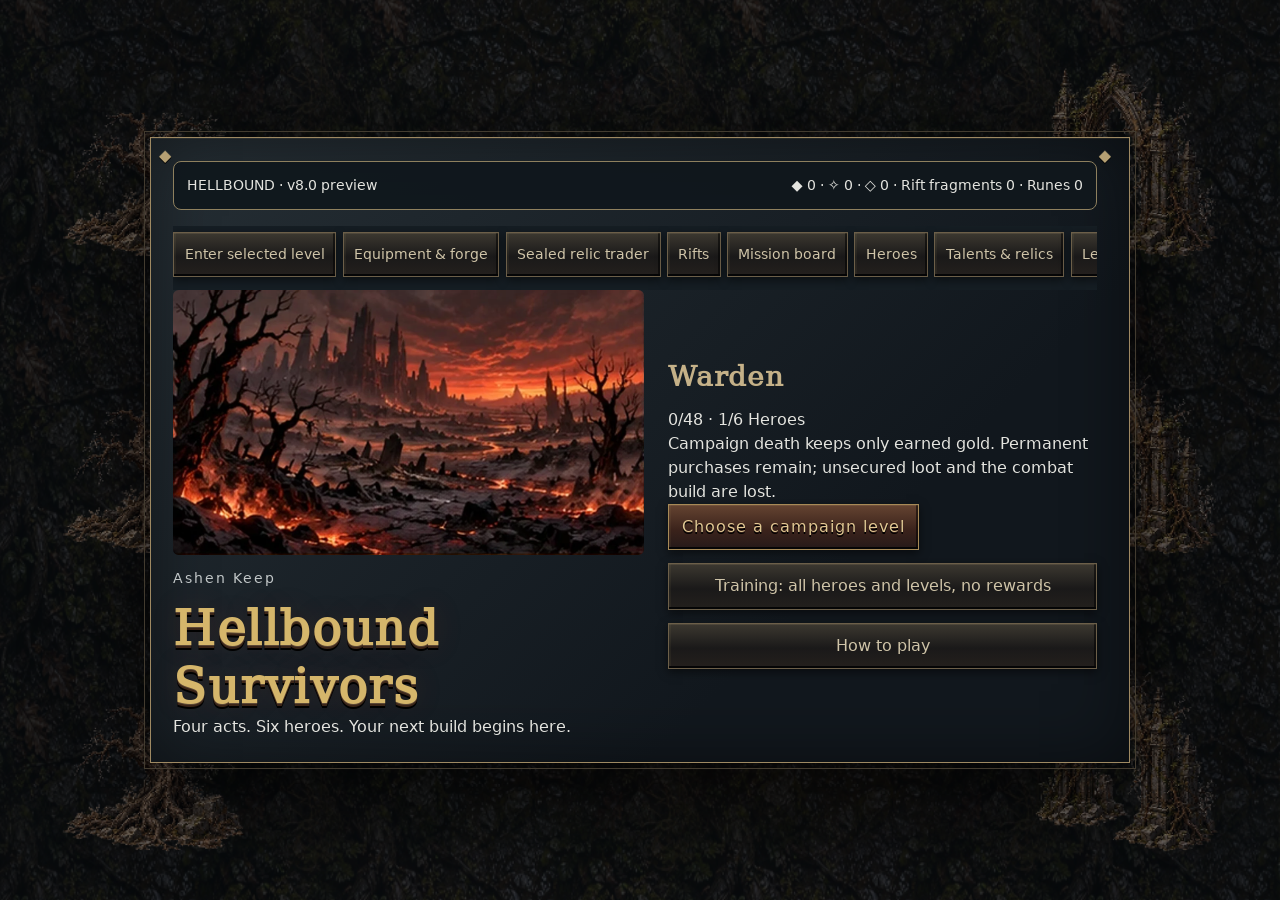
==== commit 0d92b5d8: "Use uploaded hero, creature, scenery and terrain artwork" ====
--- a/index.html
+++ b/index.html
@@ -44,6 +44,15 @@
 #one-hand-controls[hidden]{display:none}
 .one-hand{position:absolute;bottom:max(20px,var(--sab));display:grid;grid-template-columns:repeat(2,92px);gap:8px;z-index:4;padding:8px;background:#10171df2;border:1px solid #a89466;border-radius:10px;touch-action:manipulation}
 .one-hand.right{right:12px}.one-hand.left{left:12px}.one-hand span{grid-column:1/-1;font-size:14px;text-align:center;max-width:192px}.one-hand button{min-height:58px;padding:8px;font-size:15px}
+
+/* Allow long localized headings to reflow instead of widening the panel. */
+.panel{overflow-wrap:anywhere}.setting>*{min-width:0;max-width:100%}
+button,.primary,.back,select{min-height:max(44px,2.8rem)}
+
+@media(max-width:600px){.act-tabs{display:grid;grid-template-columns:repeat(2,minmax(0,1fr));gap:.5rem}.act-tabs button{min-width:0;width:100%;margin:0;letter-spacing:0;line-height:1.4}}
+
+html,body{text-size-adjust:100%;-webkit-text-size-adjust:100%}
+@media(max-width:600px){.act-tabs button{font-size:max(13px,.85rem)}}
 </style></head><body><div id="stage"><canvas id="game" aria-label="Hellbound Survivors"></canvas><div id="ui"></div><div id="toast" role="status"></div></div><script>'use strict';
 // Central dictionaries. Legacy text stays stable in saved item names; rendering resolves it.
 const I18N_ROWS=[
@@ -3555,6 +3564,7 @@
 I18N_ROWS.push(...[["input.sensitivity", "Controller sensitivity", "Чувствителност на контролера"], ["input.mouseHint", "Hold left: move · Right: spell 1 · Click: spells / dash", "Задръж ляв: движение · Десен: магия 1 · Клик: магии / придвижване"]]);
 I18N_ROWS.push(...[["mission.spell0", "Cast spell 1 {target} times", "Използвай магия 1 {target} пъти"], ["mission.spell1", "Cast spell 2 {target} times", "Използвай магия 2 {target} пъти"], ["mission.spell2", "Cast spell 3 {target} times", "Използвай магия 3 {target} пъти"], ["mission.noDamageWins", "Win {target} run without taking damage", "Спечели {target} поход без получени щети"], ["mission.soloWeaponWins", "Win {target} run carrying only one weapon", "Спечели {target} поход само с едно оръжие"], ["ach.mission-weekly.name", "Keeper of Contracts", "Пазител на договорите"], ["ach.mission-contract.name", "Contract frame", "Рамка на договорите"]]);
 I18N_ROWS.push(...[["ui.oneHand", "One-hand touch controls", "Управление с една ръка"], ["ui.oneHandSide", "Control side", "Страна на управлението"], ["ui.left", "Left", "Ляво"], ["ui.right", "Right", "Дясно"], ["ui.oneHandHint", "Tap the arena to move; tap Stop to stand still.", "Докосни арената за движение; „Стоп“ спира героя."], ["ui.stop", "Stop", "Стоп"]]);
+I18N_ROWS.push(...[["ui.dashShort", "Dash", "Отскок"]]);
 const I18n={
  dictionaries:{en:Object.create(null),bg:Object.create(null)},missing:new Set(),pseudo:false,
  get language(){try{return save.settings.lang==='bg'?'bg':'en';}catch(_){return (typeof navigator!=='undefined'&&/^bg/i.test(navigator.language||''))?'bg':'en';}},
@@ -5282,11 +5292,170 @@
   this.element.className='one-hand '+save.settings.oneHandSide;
   const values=[0,1,2].map(slot=>Math.ceil(run.skillCDs[slot]||0)),signature=I18n.language+':'+values.join(',');
   if(signature===this.signature)return;this.signature=signature;
-  this.element.innerHTML='<span>'+t('ui.oneHandHint')+'</span>'+[0,1,2].map(slot=>'<button data-one-hand="spell'+slot+'" aria-label="'+t('input.spell'+slot)+'">'+t('input.spell'+slot)+(values[slot]?' · '+values[slot]:'')+'</button>').join('')+'<button data-one-hand="dash">'+t('input.dash')+'</button><button data-one-hand="stop">'+t('ui.stop')+'</button><button data-one-hand="pause">'+T('pause')+'</button>';
+  this.element.innerHTML='<span>'+t('ui.oneHandHint')+'</span>'+[0,1,2].map(slot=>'<button data-one-hand="spell'+slot+'" aria-label="'+t('input.spell'+slot)+'">'+t('input.spell'+slot)+(values[slot]?' · '+values[slot]:'')+'</button>').join('')+'<button data-one-hand="dash">'+t('ui.dashShort')+'</button><button data-one-hand="stop">'+t('ui.stop')+'</button><button data-one-hand="pause">'+t('input.pause')+'</button>';
  }
 };
 const renderBeforeOneHand=render;render=function(){renderBeforeOneHand();OneHand.render();};
 
+/* Uploaded art, 23 October 2026. Original JPEGs remain byte-for-byte intact.
+ * All extraction happens once on cached canvases, before normal sprite animation.
+ * Collision footprints, class balance, boss attacks and save data are unchanged.
+ */
+const REFERENCE_ART={
+ version:'reference-2026-10-23',errors:[],
+ // Columns are editorial poses, NOT an eight-direction animation strip.
+ heroColumns:[3,0,1,0,3,5,4,2],
+ heroes:[
+  [[12,3,194,221],[215,2,373,220],[392,3,554,220],[548,5,633,219],[664,2,817,220],[818,6,998,220]],
+  [[14,224,204,437],[212,224,378,439],[388,224,525,439],[550,224,665,437],[641,224,820,438],[806,224,1025,436]],
+  [[12,435,173,658],[183,435,368,660],[365,439,525,660],[517,439,668,663],[658,439,836,662],[835,438,1016,661]],
+  [[7,661,178,886],[176,660,353,885],[319,663,513,886],[507,660,669,887],[683,663,848,885],[832,663,1040,886]],
+  [[14,882,165,1084],[190,882,342,1087],[358,881,505,1089],[491,884,645,1089],[664,885,819,1084],[835,885,1024,1089]],
+  [[7,1083,165,1246],[182,1086,342,1247],[360,1087,501,1247],[521,1086,656,1247],[669,1086,839,1247],[847,1087,1044,1244]]
+ ],
+ heroFlip:[false,false,false,true,true,false,false,false],
+ // Hand-framed cells avoid cutting the bat's wings, long weapons and boss crowns.
+ monsters:[
+  [0,0,240,339],[176,0,546,319],[473,0,736,339],[725,0,954,335],[954,0,1208,336],[1150,55,1448,345],
+  [0,300,241,704],[202,320,466,705],[462,344,712,705],[681,333,967,696],[944,319,1235,698],[1210,315,1448,699],
+  [0,694,267,1074],[242,715,467,1067],[454,697,714,1071],[700,699,922,1072],[874,671,1262,1080],[1233,688,1448,1075]
+ ],
+ props:[
+  [0,0,375,371],[357,0,719,382],[703,0,964,397],[960,0,1254,397],
+  [0,343,324,635],[320,359,677,728],[650,389,975,733],[995,412,1254,715],
+  [0,675,279,965],[279,710,651,1010],[650,700,994,1010],[994,700,1254,1010],
+  [0,957,324,1254],[319,1009,636,1254]
+ ]
+};
+for(const id of Object.keys(RASTER_DATA))RASTER_DATA[id]='./assets/reference/'+id+'.jpg';
+
+// A restrained, cached rim separates the player from similarly colored rubble.
+const referenceGradedBase=gradedMotionBase,REFERENCE_RIMS=new WeakSet();
+gradedMotionBase=function(base,hero){
+ const image=referenceGradedBase(base,hero);if(!hero||REFERENCE_RIMS.has(image))return image;
+ const rim=surface(96,128),r=rim.getContext('2d');r.drawImage(image,0,0);r.globalCompositeOperation='source-in';r.fillStyle='#d0c39b66';r.fillRect(0,0,96,128);
+ const c=image.getContext('2d');c.save();c.globalCompositeOperation='destination-over';
+ for(const [x,y]of [[-1,0],[1,0],[0,-1],[0,1]])c.drawImage(rim,x,y);c.restore();REFERENCE_RIMS.add(image);return image;
+};
+
+/** Key only neutral paper connected to an edge; enclosed bright metal stays intact. */
+function removeReferencePaper(image,w,h){
+ const p=image.data,n=w*h,seen=new Uint8Array(n),queue=new Int32Array(n);let head=0,tail=0;
+ function push(i){if(seen[i])return;seen[i]=1;const k=i*4,lo=Math.min(p[k],p[k+1],p[k+2]),hi=Math.max(p[k],p[k+1],p[k+2]);
+  if(lo<(i>=n*.85?115:153)||hi-lo>34)return;queue[tail++]=i;}
+ for(let x=0;x<w;x++){push(x);push((h-1)*w+x);}for(let y=1;y<h-1;y++){push(y*w);push(y*w+w-1);}
+ while(head<tail){const i=queue[head++],x=i%w,y=Math.floor(i/w);p[i*4+3]=0;
+  if(x)push(i-1);if(x<w-1)push(i+1);if(y)push(i-w);if(y<h-1)push(i+w);}
+ // Paper also shows through enclosed bow strings, bent arms and tree branches.
+ for(let i=0;i<n;i++){const k=i*4,lo=Math.min(p[k],p[k+1],p[k+2]),hi=Math.max(p[k],p[k+1],p[k+2]);if(lo>165&&hi-lo<17)p[k+3]=0;}
+ // Decontaminate the one-pixel antialias rim, without punching holes in a figure.
+ for(let y=1;y<h-1;y++)for(let x=1;x<w-1;x++){const i=y*w+x,k=i*4;if(!p[k+3])continue;
+  if(p[(i-1)*4+3]&&p[(i+1)*4+3]&&p[(i-w)*4+3]&&p[(i+w)*4+3])continue;
+  const lo=Math.min(p[k],p[k+1],p[k+2]),hi=Math.max(p[k],p[k+1],p[k+2]);
+  if(lo>135&&hi-lo<38){const alpha=clamp((220-lo)/85,.08,1);p[k+3]=Math.round(255*alpha);
+   for(let ch=0;ch<3;ch++)p[k+ch]=clamp((p[k+ch]-220*(1-alpha))/alpha,0,255);}
+ }
+}
+
+/** The adjacent artwork often overlaps a cell's bounding rectangle. Keep its
+ * largest connected silhouette, rather than unrelated fragments at the edges. */
+function isolateReferenceFigure(image,w,h){
+ const p=image.data,n=w*h,labels=new Int32Array(n),queue=new Int32Array(n),counts=[0];let label=0,biggest=0;
+ for(let i=0;i<n;i++){if(labels[i]||p[i*4+3]<20)continue;label++;let head=0,tail=0;queue[tail++]=i;labels[i]=label;
+  while(head<tail){const at=queue[head++],x=at%w,y=Math.floor(at/w);
+   for(let yy=Math.max(0,y-1);yy<=Math.min(h-1,y+1);yy++)for(let xx=Math.max(0,x-1);xx<=Math.min(w-1,x+1);xx++){const k=yy*w+xx;if(!labels[k]&&p[k*4+3]>=20){labels[k]=label;queue[tail++]=k;}}}
+  counts[label]=tail;if(tail>counts[biggest])biggest=label;
+ }
+ for(let i=0;i<n;i++)if(labels[i]!==biggest)p[i*4+3]=0;
+}
+
+/** Crop at original source resolution, then normalize to the existing foot anchor. */
+function referenceCut(image,box,referenceW,referenceH,w,h,foot,maxHeight,maxWidth){
+ const sx=image.width/referenceW,sy=image.height/referenceH,l=Math.round(box[0]*sx),t=Math.round(box[1]*sy);
+ const cut=surface(Math.round((box[2]-box[0])*sx),Math.round((box[3]-box[1])*sy)),c=cut.getContext('2d');
+ c.drawImage(image,l,t,cut.width,cut.height,0,0,cut.width,cut.height);
+ const pixels=c.getImageData(0,0,cut.width,cut.height);removeReferencePaper(pixels,cut.width,cut.height);isolateReferenceFigure(pixels,cut.width,cut.height);c.putImageData(pixels,0,0);
+ let left=cut.width,right=-1,top=cut.height,bottom=-1;const p=pixels.data;
+ for(let y=0;y<cut.height;y++)for(let x=0;x<cut.width;x++)if(p[(y*cut.width+x)*4+3]>45){left=Math.min(left,x);right=Math.max(right,x);top=Math.min(top,y);bottom=Math.max(bottom,y);}
+ const out=surface(w,h);if(right<left||bottom<top)return out;
+ const bw=right-left+1,bh=bottom-top+1,scale=Math.min(maxWidth/bw,maxHeight/bh),dw=bw*scale,dh=bh*scale,oc=out.getContext('2d');
+ oc.imageSmoothingEnabled=true;oc.imageSmoothingQuality='high';oc.drawImage(cut,left,top,bw,bh,(w-dw)/2,foot-dh,dw,dh);return out;
+}
+
+/** Match eight game bearings to the actual seven-pose sheet; share monster mirrors. */
+rasterBase=function(id,dir){
+ const hero=id.startsWith('hero'),bearing=hero?dir:(dir>=3&&dir<=5?4:0),key=id+':'+bearing;
+ if(RASTER.base[key])return RASTER.base[key];const image=RASTER.images[hero?'heroes':'monsters'];if(!image)return null;
+ let out,flip=false;
+ if(hero){const row=Number(id.slice(4)),column=REFERENCE_ART.heroColumns[bearing];
+  out=referenceCut(image,REFERENCE_ART.heroes[row][column],1254,1254,96,128,113,100,84);flip=REFERENCE_ART.heroFlip[bearing];
+ }else{const index=MONSTER_CELL[id];if(index===undefined)return null;
+  const heights={imp:70,bat:58,zombie:88,skeleton:88,archer:90,ghoul:80,cultist:96,revenant:96,leech:49,wraith:99,demon:98,gravewarden:102,plague:90,shade:90,boss0:108,boss1:108,boss2:110,reaper:110};
+  out=referenceCut(image,REFERENCE_ART.monsters[index],1448,1086,96,128,113,heights[id]||90,id==='bat'?94:88);flip=bearing===4;
+ }
+ if(flip){const mirrored=surface(96,128),c=mirrored.getContext('2d');c.translate(96,0);c.scale(-1,1);c.drawImage(out,0,0);out=mirrored;}
+ RASTER.base[key]=out;return out;
+};
+
+rebuildRasterProps=function(){
+ const image=RASTER.images.props;if(!image)return;
+ const sizes={ruinwall:[160,145],arch:[185,149],obelisk:[170,90],statue:[170,80],palm:[185,149],root:[175,149],temple:[125,145],hellspike:[175,130],brazier:[105,70],deadTree:[185,149],grave2:[104,68],urn:[58,48],well:[72,105],bones:[35,73]};
+ for(const [id,index]of Object.entries(PROP_CELL)){const [height,width]=sizes[id];sprites[id]=referenceCut(image,REFERENCE_ART.props[index],1254,1254,160,210,202,height,width);delete spriteUrls[id];}
+};
+
+/** Cross-fade overlapping edges into a periodic tile without reflected geometry. */
+function referenceFloorTile(image,sx,sy,sw,sh){
+ const sample=surface(320,320),sc=sample.getContext('2d');sc.imageSmoothingQuality='high';sc.drawImage(image,sx,sy,sw,sh,0,0,320,320);
+ const src=sc.getImageData(0,0,320,320).data,out=surface(256,256),c=out.getContext('2d'),pixels=c.getImageData(0,0,256,256),p=pixels.data;
+ for(let y=0;y<256;y++)for(let x=0;x<256;x++){const wx=x<64?(x/64)**2*(3-2*x/64):1,wy=y<64?(y/64)**2*(3-2*y/64):1;
+  const x2=x<64?x+256:x,y2=y<64?y+256:y,k=(y*256+x)*4;
+  for(let ch=0;ch<3;ch++){const color=src[(y*320+x)*4+ch]*wx*wy+src[(y*320+x2)*4+ch]*(1-wx)*wy+src[(y2*320+x)*4+ch]*wx*(1-wy)+src[(y2*320+x2)*4+ch]*(1-wx)*(1-wy);
+   // Compress ground contrast only: keep the painted detail below combat actors.
+   p[k+ch]=color*.62+12;}p[k+3]=255;
+ }c.putImageData(pixels,0,0);return out;
+}
+
+/** Three rows in the upload: wet earth, desert ruins, lava. Act III uses wet earth. */
+rebuildRasterTextures=function(){
+ const image=RASTER.images.terrain;if(!image)return;const sw=image.width/2,sh=image.height/3;
+ const tiles=[];for(let row=0;row<3;row++)for(let col=0;col<2;col++)tiles.push(referenceFloorTile(image,col*sw,row*sh,sw,sh));
+ for(let id=0;id<16;id++){const act=Math.floor(id/4),sub=id%4,row=[0,1,0,2][act],column=act===2?1:sub%2;
+  const tile=surface(256,256),c=tile.getContext('2d');c.drawImage(tiles[row*2+column],0,0);
+  if(act===2){c.fillStyle='#19301d24';c.fillRect(0,0,256,256);}
+  if(sub>=2){c.fillStyle=act===3?'#110c1633':'#0c111626';c.fillRect(0,0,256,256);}
+  worldFloors[id]=[tile,tile,tile];
+ }
+};
+
+// Tall foreground scenery becomes translucent while it covers the hero. The
+// existing depth sort and all collision footprints continue to apply normally.
+const drawReferenceScenery=drawScenery;
+drawScenery=function(prop){
+ const p=run?.player,h=['arch','deadTree','obelisk','root'].includes(prop.type)?180:145,w=h*160/210;
+ const covers=p&&prop.y>p.y&&prop.y-p.y<h-20&&Math.abs(prop.x-p.x)<w*.42;
+ ctx.save();if(covers)ctx.globalAlpha*=.38;drawReferenceScenery(prop);ctx.restore();
+};
+
+// Clear procedural frames created while JPEG decoding was pending. This also
+// refreshes hero portraits and boss intros if a run starts before art is ready.
+initRasterArt=function(){
+ if(typeof Image==='undefined')return;
+ for(const id of Object.keys(RASTER_DATA)){RASTER.pending++;const image=new Image();
+  image.onload=()=>{try{RASTER.images[id]=image;
+   if(id==='terrain')rebuildRasterTextures();else if(id==='props')rebuildRasterProps();else{
+    for(const key of Object.keys(RASTER.base))if(id==='heroes'?key.startsWith('hero'):!key.startsWith('hero'))delete RASTER.base[key];
+    for(const key of Object.keys(RASTER.frames))delete RASTER.frames[key];
+    MOTION_FRAMES.clear();MOTION_FLASHES.clear();MOTION_PENDING.clear();MOTION_RECENT.clear();
+    const names=id==='heroes'?Array.from({length:6},(_,i)=>'hero'+i):Object.keys(MONSTER_CELL);
+    for(const name of names){sprites[name]=rasterBase(name,2);delete spriteUrls[name];}
+   }rebuildRasterPreviews();
+  }catch(error){REFERENCE_ART.errors.push(id+': '+error.message);}finally{finish();}};
+  image.onerror=()=>{REFERENCE_ART.errors.push(id+': load failed');finish();};
+  function finish(){RASTER.pending--;RASTER.ready=RASTER.pending===0;if(RASTER.ready&&!run&&state==='MENU')menu();}
+  image.src=RASTER_DATA[id];
+ }
+};
+
 /* All content, renderers and campaign migrations are initialized before boot. */
 boot();
 </script></body></html>
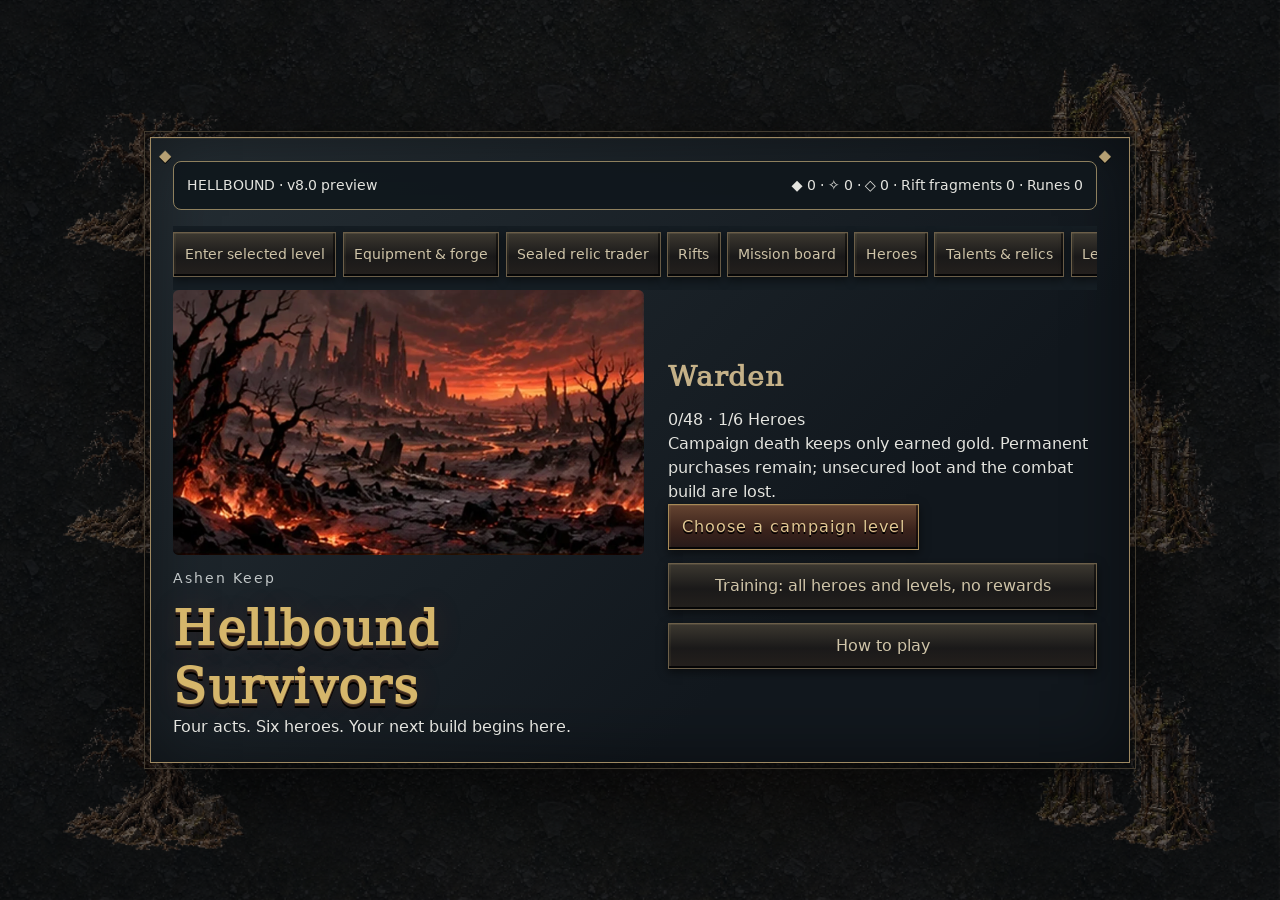
==== commit a8370f86: "Make walkable terrain and obstacle footprints clearly distinguishable" ====
--- a/index.html
+++ b/index.html
@@ -5456,6 +5456,108 @@
  }
 };
 
+/* Walkable ground is a flat material. Raised scenery alone owns collisions.
+ * Shared footprint geometry drives contact edges and the physics renderer.
+ */
+const TERRAIN_READABILITY={
+ version:'walkable-ground-v10',
+ floorAtlas:'./assets/reference/walkable-floors-v10.webp',
+ zoneProps:[
+  ['deadTree','grave2','urn','bones','arch'],['grave2','ruinwall','urn','deadTree','well'],
+  ['arch','statue','ruinwall','brazier','urn'],['ruinwall','bones','urn','brazier','arch'],
+  ['palm','obelisk','urn','bones','well'],['statue','ruinwall','obelisk','urn','brazier'],
+  ['obelisk','ruinwall','urn','bones','brazier'],['obelisk','statue','brazier','urn','arch'],
+  ['root','deadTree','urn','bones','well'],['root','temple','urn','bones','well'],
+  ['temple','statue','ruinwall','root','urn'],['statue','temple','brazier','urn','bones'],
+  ['hellspike','bones','urn','brazier','ruinwall'],['hellspike','brazier','bones','urn','well'],
+  ['brazier','hellspike','statue','urn','ruinwall'],['hellspike','arch','brazier','statue','urn']
+ ]
+};
+RASTER_DATA.terrain=TERRAIN_READABILITY.floorAtlas;
+const WALKABLE_FLOOR_PATTERNS=new WeakMap();
+
+rebuildRasterTextures=function(){
+ const image=RASTER.images.terrain;if(!image)return;
+ const sw=image.width/2,sh=image.height/2,materials=[];
+ for(let act=0;act<4;act++)materials.push(referenceFloorTile(image,(act%2)*sw,Math.floor(act/2)*sh,sw,sh));
+ for(let zone=0;zone<16;zone++){
+  const act=Math.floor(zone/4),sub=zone%4,tile=surface(256,256),c=tile.getContext('2d');
+  c.drawImage(materials[act],0,0);
+  const indoors=act===0&&sub>=2||act===1&&sub>0||act===2&&sub>=2||act===3&&sub>=2;
+  if(indoors){c.globalAlpha=.38;c.drawImage(texturedFloor(zone,0),0,0);c.globalAlpha=1;}
+  // Each variant retains exactly the same borders: no false tile-edge barriers.
+  worldFloors[zone]=[tile,tile,tile];
+ }
+ rebuildRasterPreviews();
+};
+
+// One opaque repeating fill avoids fractional-pixel cracks between individual
+// drawImage tiles on a scaled phone canvas. Patterns are cached by source tile.
+drawFloor=function(){
+ const id=run?levelInfo().zoneId:0,tile=worldFloors[id][0];
+ let pattern=WALKABLE_FLOOR_PATTERNS.get(tile);
+ if(!pattern){pattern=ctx.createPattern(tile,'repeat');if(!pattern)return;WALKABLE_FLOOR_PATTERNS.set(tile,pattern);}
+ const ox=(run?run.cam.x:0)-CONFIG.W/2,oy=(run?run.cam.y:clock*3)-CONFIG.H*.48;
+ ctx.save();ctx.translate(-ox,-oy);ctx.fillStyle=pattern;ctx.fillRect(ox-2,oy-2,CONFIG.W+4,CONFIG.H+4);ctx.restore();
+};
+
+/** One spaced object per chunk leaves broad connected routes between objects.
+ * Stable cell-local positions prevent scenery moving when the camera streams.
+ */
+world.stream=function(){
+ if(!run)return;const cx=Math.floor(run.player.x/256),cy=Math.floor(run.player.y/256);
+ if(cx===this.cx&&cy===this.cy)return;this.cx=cx;this.cy=cy;props.clear();
+ const zone=levelInfo().zoneId??levelInfo().id,types=TERRAIN_READABILITY.zoneProps[zone];
+ for(let yy=cy-3;yy<=cy+3;yy++)for(let xx=cx-3;xx<=cx+3;xx++){
+  const key=xx+','+yy+',0';if(this.broken.has(key))continue;
+  const seed=hash(xx,yy,this.seed),p=props.get();if(!p)break;
+  p.x=xx*256+128+(seed%49)-24;p.y=yy*256+128+((seed>>>9)%49)-24;
+  p.key=key;p.type=types[seed%types.length];p.hp=p.type==='urn'?18:1e9;p.size=p.type==='urn'?18:0;p.used=false;
+ }
+ Terrain.rebuild();Terrain.place(run.player,14);
+ for(let i=0;i<enemies.count;i++)Terrain.place(enemies.items[i],enemies.items[i].r);
+ for(let i=0;i<allies.count;i++)Terrain.place(allies.items[i],12);
+};
+
+/** Read the same offsets and extents used by Terrain.rebuild, including arch gaps. */
+function visibleFootprint(prop){return PROP_FOOTPRINTS[prop.type]||[];}
+
+/** Subtle contact edging, rather than colored boxes or a second collision model. */
+function drawObstacleFootprint(prop){
+ const parts=visibleFootprint(prop);if(!parts.length)return;
+ const x=screenX(prop.x),y=screenY(prop.y),near=run&&Math.hypot(prop.x-run.player.x,prop.y-run.player.y)<135;
+ ctx.save();
+ for(const [ox,oy,hw,hh]of parts){
+  const left=x+ox-hw,top=y+oy-hh,w=hw*2,h=hh*2;
+  ellipse(ctx,x+ox,y+oy+4,hw+8,hh+5,'#080b0a66');
+  ctx.strokeStyle=near?'#c6bda285':'#b7ac8d50';ctx.lineWidth=near?1.6:1.1;
+  ctx.beginPath();ctx.moveTo(left,top+hh);ctx.lineTo(left,top+h-3);
+  ctx.quadraticCurveTo(left,top+h,left+3,top+h);ctx.lineTo(left+w-3,top+h);
+  ctx.quadraticCurveTo(left+w,top+h,left+w,top+h-3);ctx.lineTo(left+w,top+hh);ctx.stroke();
+ }
+ ctx.restore();
+}
+
+drawScenery=function(prop){
+ drawObstacleFootprint(prop);
+ const player=run?.player,h=['arch','deadTree','obelisk','root'].includes(prop.type)?180:145,w=h*160/210;
+ const covers=player&&prop.y>player.y&&prop.y-player.y<h-20&&Math.abs(prop.x-player.x)<w*.42;
+ ctx.save();if(covers)ctx.globalAlpha*=.28;
+ // The existing painted scenery, depth sort, ember effects and well glow remain.
+ drawReferenceScenery(prop);ctx.restore();
+};
+
+// Decal records still power corpse spells. Only their visual coverage is reduced.
+drawDecals=function(){
+ for(let i=0;i<decals.count;i++){
+  const d=decals.items[i];if(!inView(d.x,d.y,d.size))continue;
+  ctx.save();ctx.translate(screenX(d.x),screenY(d.y));ctx.rotate(d.rotation);
+  ctx.globalAlpha=Math.min(.3,d.life/35);ellipse(ctx,0,0,d.size*.88,d.size*.48,'#3c0b11');
+  ellipse(ctx,d.size*.6,-d.size*.3,d.size*.2,d.size*.14,'#591018');ctx.restore();
+ }
+ ctx.globalAlpha=1;
+};
+
 /* All content, renderers and campaign migrations are initialized before boot. */
 boot();
 </script></body></html>
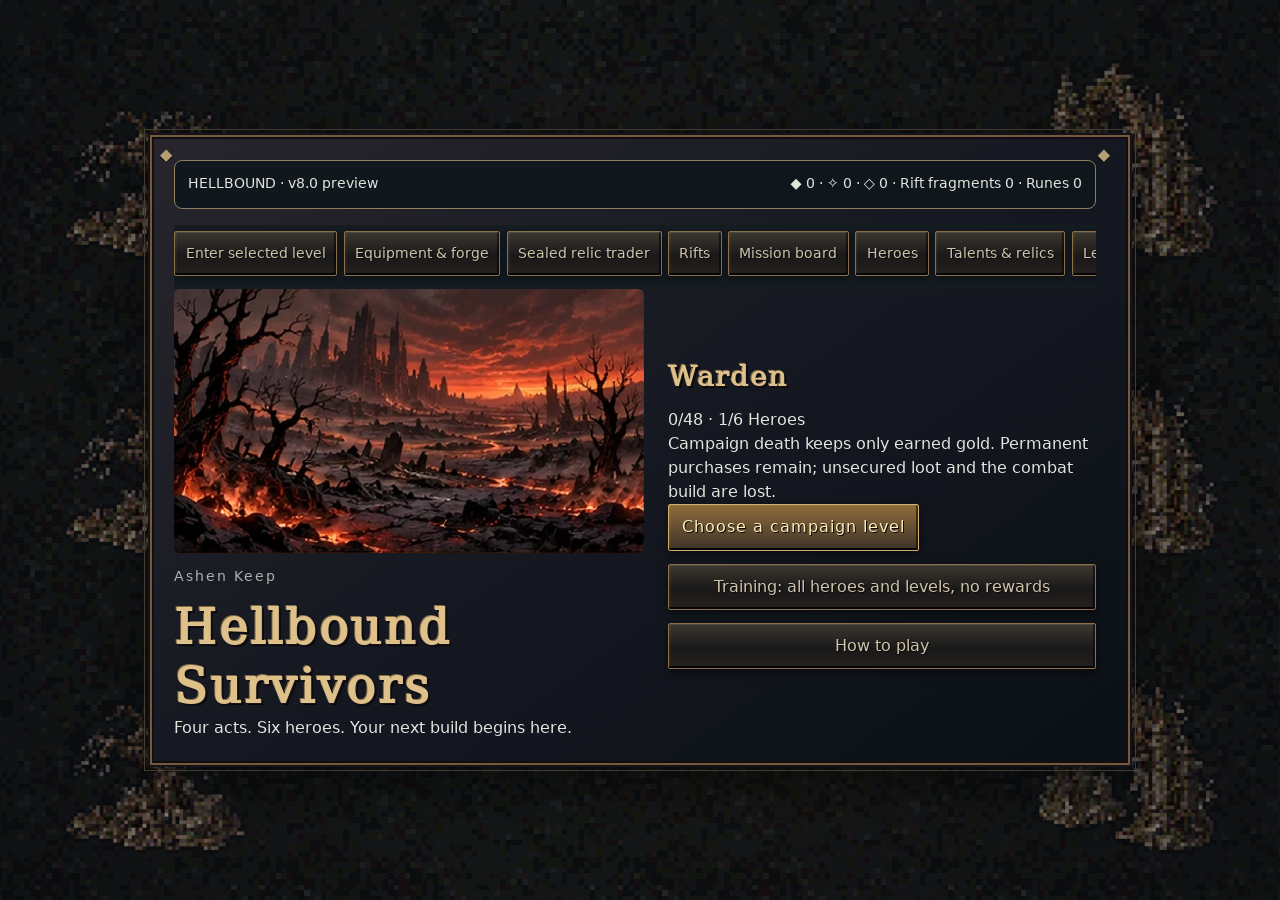
==== commit 43b1f4fb: "feat(art): add cached pixel-art rendering for actors, bosses, terrain and props (v0.10.0)" ====
--- a/index.html
+++ b/index.html
@@ -53,6 +53,78 @@
 
 html,body{text-size-adjust:100%;-webkit-text-size-adjust:100%}
 @media(max-width:600px){.act-tabs button{font-size:max(13px,.85rem)}}
+
+/* v0.10.0 pixel-art / gothic UI — bundled offline with the page */
+html[data-art-version="0.10.0"]{--pixel-gold:#dec18a;--pixel-shadow:#140e12;--pixel-edge:#74593b}
+html[data-art-version="0.10.0"] .panel{
+ background:linear-gradient(145deg,#28252c 0%,#151821 52%,#0b1016 100%);
+ border:2px solid var(--pixel-edge);
+ box-shadow:inset 0 0 0 2px #100e12,0 0 0 2px #131319,0 14px 45px #050607aa;
+}
+html[data-art-version="0.10.0"] h1,
+html[data-art-version="0.10.0"] h2,
+html[data-art-version="0.10.0"] h3,
+html[data-art-version="0.10.0"] .card h3,
+html[data-art-version="0.10.0"] .v6-card h3,
+html[data-art-version="0.10.0"] .shop-row h3,
+html[data-art-version="0.10.0"] .v2-title{
+ font-family:HellboundHeading,Georgia,serif;
+ font-weight:900;
+ color:#dec18a;
+ letter-spacing:.055em;
+ line-height:1.23;
+ text-shadow:1px 1px 0 #1a1416,2px 2px 0 #08080b,-1px -1px 0 #806b4b;
+ overflow-wrap:anywhere;
+}
+html[data-art-version="0.10.0"] .v6-town h1,
+html[data-art-version="0.10.0"] .v2-title{
+ color:#f1d99e;
+ letter-spacing:.075em;
+ text-shadow:1px 1px 0 #413128,2px 2px 0 #1c1416,3px 3px 0 #08090d;
+}
+html[data-art-version="0.10.0"] .v6-card,
+html[data-art-version="0.10.0"] .card,
+html[data-art-version="0.10.0"] .shop-row{
+ border-color:#806548;
+ background:linear-gradient(130deg,#24242b,#111820);
+ box-shadow:inset 0 0 0 1px #080b10;
+}
+html[data-art-version="0.10.0"] .v6-card.selected,
+html[data-art-version="0.10.0"] .card.selected{border-color:#e8c581}
+html[data-art-version="0.10.0"] .v6-card img,
+html[data-art-version="0.10.0"] .hero-view img,
+html[data-art-version="0.10.0"] .equipment img,
+html[data-art-version="0.10.0"] .card img,
+html[data-art-version="0.10.0"] .skill-list img{
+ image-rendering:pixelated;
+}
+html[data-art-version="0.10.0"] button,
+html[data-art-version="0.10.0"] select{
+ border-radius:2px;
+ border-color:#8b704a;
+ text-shadow:1px 1px 0 #0c0b10;
+}
+html[data-art-version="0.10.0"] .primary{
+ background:linear-gradient(180deg,#8e6c3a,#3d3228);
+ color:#fff0bd;
+ border-color:#d2ae6f;
+}
+html[data-art-version="0.10.0"] .eyebrow{
+ color:#aeb4ad;
+ letter-spacing:.14em;
+}
+html[data-art-version="0.10.0"] .v8-preview,
+html[data-art-version="0.10.0"] .v8-banner{image-rendering:pixelated}
+html[data-art-version="0.10.0"].readable h1,
+html[data-art-version="0.10.0"].readable h2,
+html[data-art-version="0.10.0"].readable h3{
+ font-family:HellboundUI,system-ui,sans-serif;
+ letter-spacing:.01em;
+}
+@media (max-width:600px){
+ html[data-art-version="0.10.0"] h1{letter-spacing:.025em}
+ html[data-art-version="0.10.0"] .v6-card h3{font-size:max(16px,1.06rem)}
+}
 </style></head><body><div id="stage"><canvas id="game" aria-label="Hellbound Survivors"></canvas><div id="ui"></div><div id="toast" role="status"></div></div><script>'use strict';
 // Central dictionaries. Legacy text stays stable in saved item names; rendering resolves it.
 const I18N_ROWS=[
@@ -5558,6 +5630,133 @@
  ctx.globalAlpha=1;
 };
 
+/* Hellbound Survivors v0.10.0 — cached pixel-art presentation layer.
+ * This module intentionally does not touch combat, physics, saves or loot odds.
+ * Every transformation is made once per cached canvas, never per draw frame.
+ */
+const PIXEL_ART_V010=Object.freeze({
+ version:'0.10.0',spriteCell:2,propCell:3,floorCell:4,
+ coverage:'6 heroes, all existing enemies and bosses, scenery, four-act floors, icons'
+});
+const PIXEL_ART_CACHE=new WeakMap();
+function pixelArtCanvas(source,cell=2,kind='actor'){
+ if(!source||!source.width||!source.height)return source;
+ const w=source.width,h=source.height,sw=Math.max(1,Math.ceil(w/cell)),sh=Math.max(1,Math.ceil(h/cell));
+ const sampled=surface(sw,sh),sc=sampled.getContext('2d');
+ sc.imageSmoothingEnabled=true;sc.imageSmoothingQuality='high';
+ sc.drawImage(source,0,0,sw,sh);
+ const pixels=sc.getImageData(0,0,sw,sh),p=pixels.data,n=sw*sh;
+ const originalAlpha=new Uint8Array(n);
+ const floor=kind==='floor';
+ for(let i=0;i<n;i++){
+  const k=i*4,alpha=p[k+3];originalAlpha[i]=alpha;
+  if(alpha<48){p[k+3]=0;continue;}
+  const average=(p[k]*3+p[k+1]*5+p[k+2]*2)/10;
+  // Five-to-seven discrete tonal steps, retaining each source's hue.
+  for(let channel=0;channel<3;channel++){
+   let value=p[k+channel],step=floor?26:22;
+   if(floor)value=value*.80+average*.20;
+   else value=Math.min(255,value*1.07+7);
+   p[k+channel]=Math.max(0,Math.min(255,Math.round(value/step)*step));
+  }
+  p[k+3]=floor?255:alpha>=118?255:Math.round(alpha/85)*85;
+ }
+ if(kind==='actor'||kind==='prop'){
+  // A one-cell, ink-dark silhouette keeps feet and enemies distinct from ground.
+  for(let y=1;y<sh-1;y++)for(let x=1;x<sw-1;x++){
+   const i=y*sw+x,k=i*4;
+   if(originalAlpha[i]>=48)continue;
+   if(originalAlpha[i-1]<118&&originalAlpha[i+1]<118&&originalAlpha[i-sw]<118&&originalAlpha[i+sw]<118)continue;
+   p[k]=19;p[k+1]=19;p[k+2]=23;p[k+3]=255;
+  }
+ }
+ sc.putImageData(pixels,0,0);
+ const output=surface(w,h),oc=output.getContext('2d');
+ oc.imageSmoothingEnabled=false;oc.drawImage(sampled,0,0,sw,sh,0,0,w,h);
+ return output;
+}
+function pixelCachedCanvas(raw,cell,kind){
+ if(!raw)return raw;
+ let bucket=PIXEL_ART_CACHE.get(raw);
+ if(!bucket){bucket=new Map();PIXEL_ART_CACHE.set(raw,bucket);}
+ const key=cell+':'+kind;
+ if(!bucket.has(key))bucket.set(key,pixelArtCanvas(raw,cell,kind));
+ return bucket.get(key);
+}
+const rasterBeforePixelV010=rasterBase;
+rasterBase=function(id,dir){
+ const raw=rasterBeforePixelV010(id,dir);
+ return pixelCachedCanvas(raw,PIXEL_ART_V010.spriteCell,'actor');
+};
+// Animated poses are pixelated AFTER existing gait/weapon articulation.
+// Raw animation and game speed stay unchanged; the WeakMap amortizes the work.
+const actorMotionBeforePixelV010=actorMotionFrame;
+actorMotionFrame=function(id,dir,phase,pose){
+ const frame=actorMotionBeforePixelV010(id,dir,phase,pose);
+ return pixelCachedCanvas(frame,PIXEL_ART_V010.spriteCell,'actor');
+};
+const propsBeforePixelV010=rebuildRasterProps;
+rebuildRasterProps=function(){
+ propsBeforePixelV010();
+ for(const id of Object.keys(PROP_CELL)){
+  if(sprites[id])sprites[id]=pixelCachedCanvas(sprites[id],PIXEL_ART_V010.propCell,'prop');
+  delete spriteUrls[id];
+ }
+};
+const floorsBeforePixelV010=rebuildRasterTextures;
+rebuildRasterTextures=function(){
+ floorsBeforePixelV010();
+ for(let zone=0;zone<16;zone++){
+  if(!worldFloors[zone]||!worldFloors[zone][0])continue;
+  const material=pixelCachedCanvas(worldFloors[zone][0],PIXEL_ART_V010.floorCell,'floor');
+  worldFloors[zone]=[material,material,material];
+ }
+ rebuildRasterPreviews();
+};
+// Procedural fallback and item icons share the same coherent treatment offline.
+const buildBeforePixelV010=buildArt;
+buildArt=function(){
+ buildBeforePixelV010();
+ for(const id of Object.keys(sprites)){
+  if(!sprites[id])continue;
+  const kind=Object.prototype.hasOwnProperty.call(PROP_CELL,id)?'prop':'actor';
+  sprites[id]=pixelCachedCanvas(sprites[id],kind==='prop'?3:2,kind);
+  delete spriteUrls[id];
+ }
+ for(const id of Object.keys(icons))if(icons[id]){
+  icons[id]=pixelCachedCanvas(icons[id],2,'icon');
+  delete spriteUrls[id];
+ }
+};
+// Nearest-neighbour enlargement avoids blurry characters on phones.
+const drawActorBeforePixelV010=drawActor;
+drawActor=function(...args){
+ const previous=ctx.imageSmoothingEnabled;
+ ctx.imageSmoothingEnabled=false;
+ try{return drawActorBeforePixelV010(...args);}
+ finally{ctx.imageSmoothingEnabled=previous;}
+};
+const drawSceneryBeforePixelV010=drawScenery;
+drawScenery=function(...args){
+ const previous=ctx.imageSmoothingEnabled;
+ ctx.imageSmoothingEnabled=false;
+ try{return drawSceneryBeforePixelV010(...args);}
+ finally{ctx.imageSmoothingEnabled=previous;}
+};
+const drawFloorBeforePixelV010=drawFloor;
+drawFloor=function(...args){
+ const previous=ctx.imageSmoothingEnabled;
+ ctx.imageSmoothingEnabled=false;
+ try{return drawFloorBeforePixelV010(...args);}
+ finally{ctx.imageSmoothingEnabled=previous;}
+};
+const bootBeforePixelV010=boot;
+boot=function(){
+ bootBeforePixelV010();
+ document.title='Hellbound Survivors · v0.10.0';
+ document.documentElement.dataset.artVersion=PIXEL_ART_V010.version;
+};
+
 /* All content, renderers and campaign migrations are initialized before boot. */
 boot();
 </script></body></html>
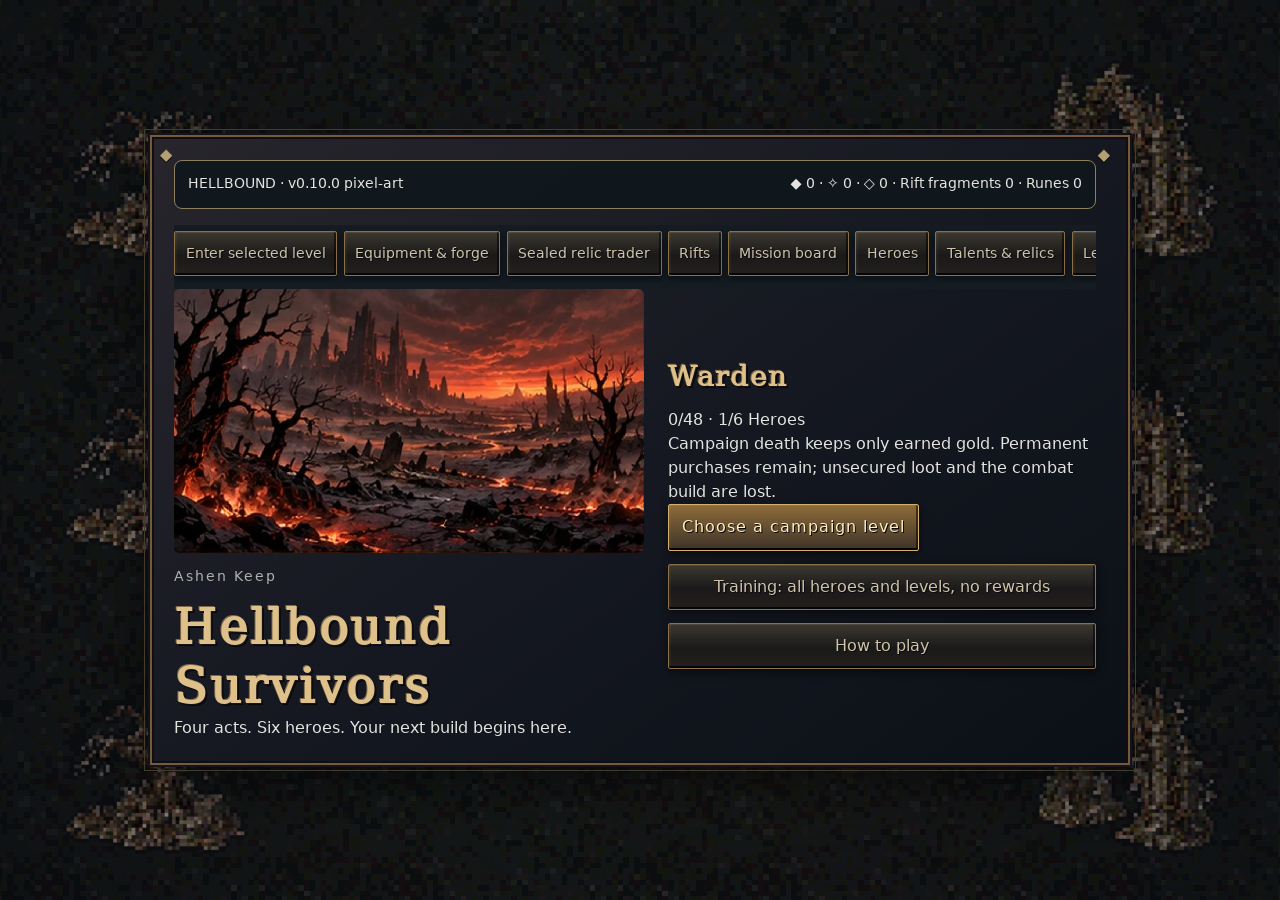
==== commit fe8133a8: "feat(ui): label v0.10.0 and refresh offline shell for pixel-art assets" ====
--- a/index.html
+++ b/index.html
@@ -5323,7 +5323,7 @@
 
 /* Shared navigation, inspectable item comparisons and run reports. */
 const NAV_ITEMS=[['campaign','art.enter'],['gear','ui.inventory'],['gambler','gambler.title'],['rifts','rift.title'],['missions','mission.title'],['heroes','ui.heroes'],['talents','ui.talents'],['crypt','ui.legacy'],['achievements','ach.title'],['bestiary','bestiary.title'],['statistics','ui.statistics'],['settings','ui.settings'],['guide','ui.guide']];
-function v8Wallet(){const title=save.titles.includes(save.settings.title)?t('ach.'+save.settings.title+'.name'):'';return '<div class="v8-wallet '+(save.frames.includes(save.settings.profileFrame)?'profile-frame':'')+'"><span>HELLBOUND · v8.0 preview'+(title?' · '+htmlEscape(title):'')+'</span><span>◆ '+I18n.number(save.gold)+' · ✧ '+I18n.number(save.soulstones)+' · ◇ '+I18n.number(save.shards)+' · '+t('ui.riftCurrency',{shards:I18n.number(save.riftMaterials.shards),runes:I18n.number(save.riftMaterials.runes)})+'</span></div>';}
+function v8Wallet(){const title=save.titles.includes(save.settings.title)?t('ach.'+save.settings.title+'.name'):'';return '<div class="v8-wallet '+(save.frames.includes(save.settings.profileFrame)?'profile-frame':'')+'"><span>HELLBOUND · v0.10.0 pixel-art'+(title?' · '+htmlEscape(title):'')+'</span><span>◆ '+I18n.number(save.gold)+' · ✧ '+I18n.number(save.soulstones)+' · ◇ '+I18n.number(save.shards)+' · '+t('ui.riftCurrency',{shards:I18n.number(save.riftMaterials.shards),runes:I18n.number(save.riftMaterials.runes)})+'</span></div>';}
 wallet=v8Wallet;
 const showBeforeNavigation=showUI;showUI=function(html,name=''){const active=run&&!run.ended,hub=[...HUB_SCREENS,'statistics','guide','forge','forge-confirm'].includes(name)&&!active;if(hub){html=html.replace(/^<div class="v8-wallet[\s\S]*?<\/div>/,'').replace(/^<div class="v6-wallet">[\s\S]*?<\/div>/,'');html=v8Wallet()+'<nav class="v8-tabs" aria-label="'+t('ui.navigation')+'">'+NAV_ITEMS.map(([action,key])=>button(t(key)+(action==='achievements'&&Achievements.newIds.length?' • '+Achievements.newIds.length:''),action,(action===name||action==='heroes'&&name==='hero')?'primary active':'')).join('')+'</nav>'+html;}showBeforeNavigation(html,name);applyReadability();document.documentElement.classList?.toggle('reduce-motion',!!save.settings.reducedMotion);document.documentElement.classList?.toggle('colorblind',!!save.settings.colorblind);};
 menu=function(){state='MENU';sandboxMode=false;sandboxBoss=false;Input.reset();Music.play('hub');showUI('<div class="v6-layout"><div>'+artImage('act-0',t('ui.keep'),'v8-banner')+'<div class="eyebrow">'+t('ui.keep')+'</div><h1>Hellbound<br>Survivors</h1><p>'+t('ui.intro')+'</p></div><div><h2>'+L(HEROES[selectedHero].name)+'</h2><p>'+save.campaign.cleared.filter(Boolean).length+'/48 · '+save.unlockedHeroes.length+'/6 '+t('ui.heroes')+'</p><p>'+t('ui.deathRule')+'</p>'+button(t('ui.campaign'),'campaign','primary')+(save.campaign.checkpoint?button(t('ui.continue'),'checkpoint','back'):'')+button(t('ui.test'),'test','back')+button(t('ui.guide'),'guide','back')+'</div></div>','town');};
